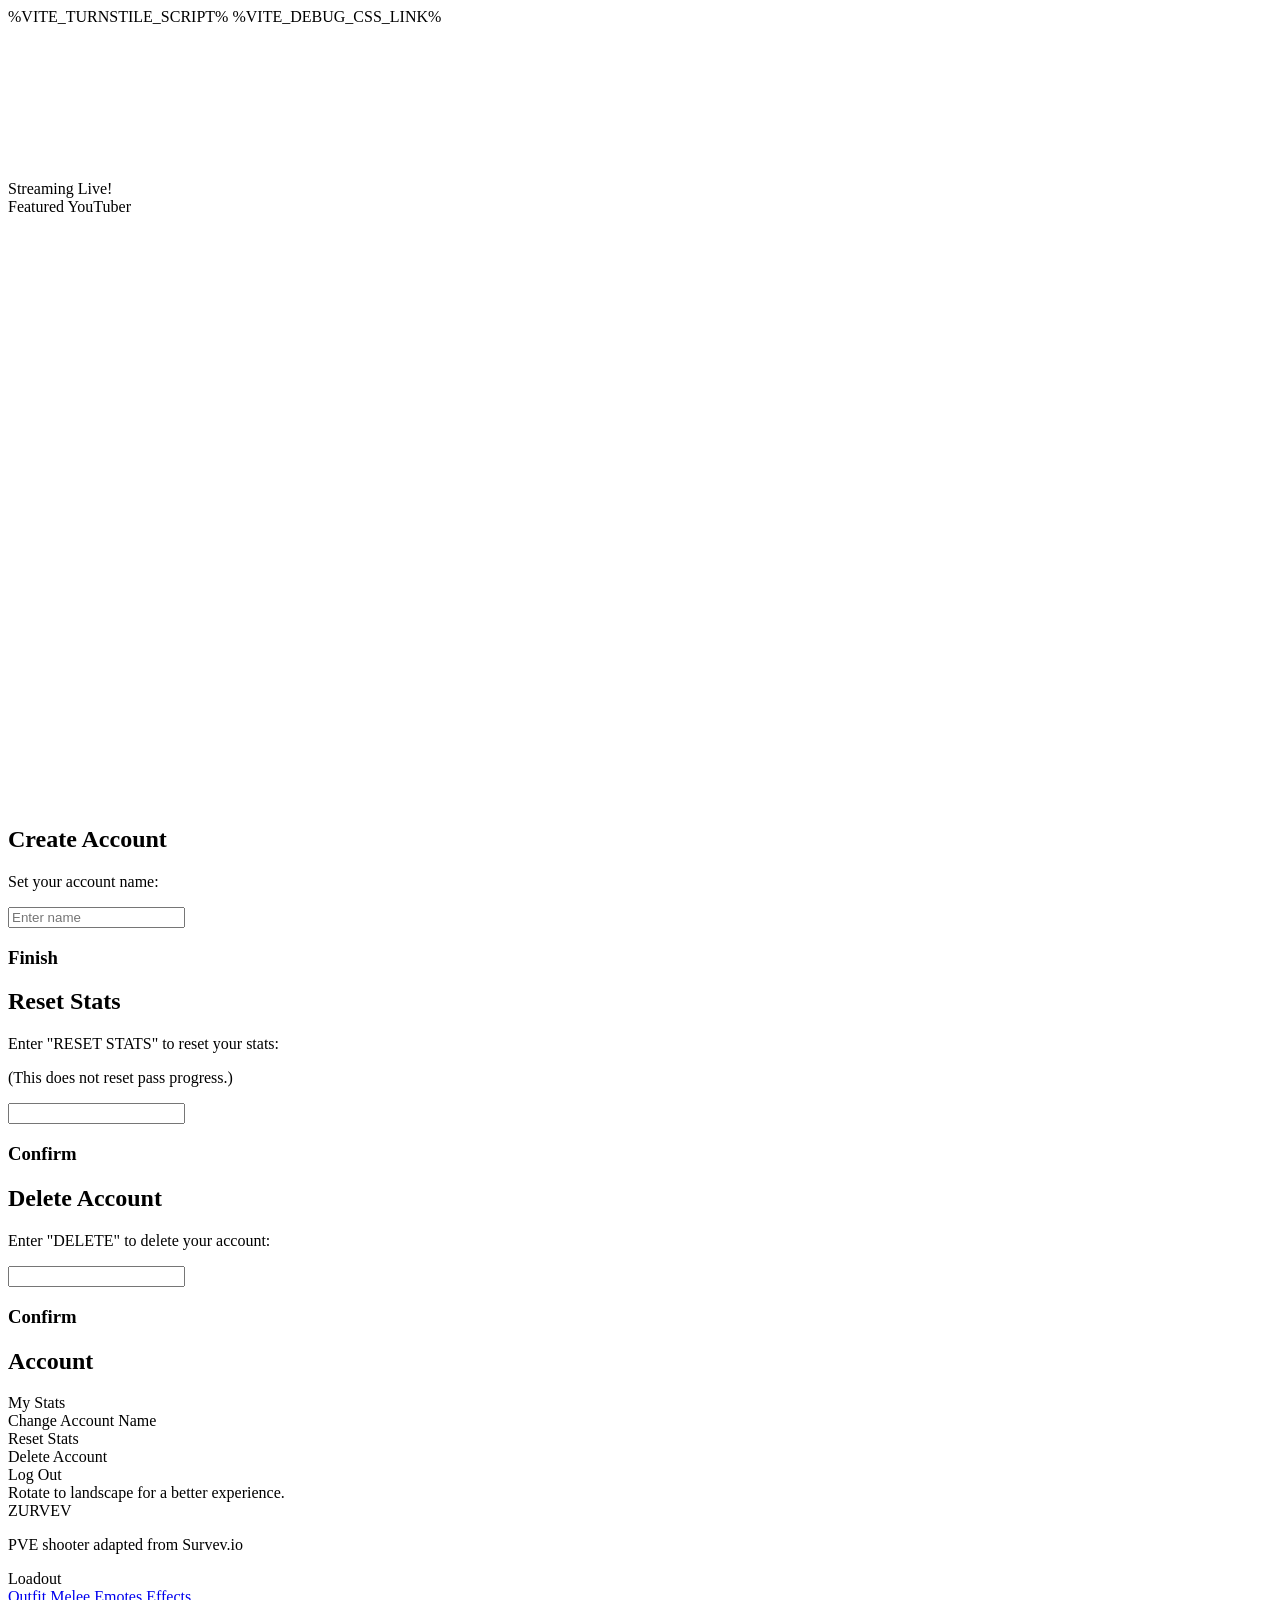
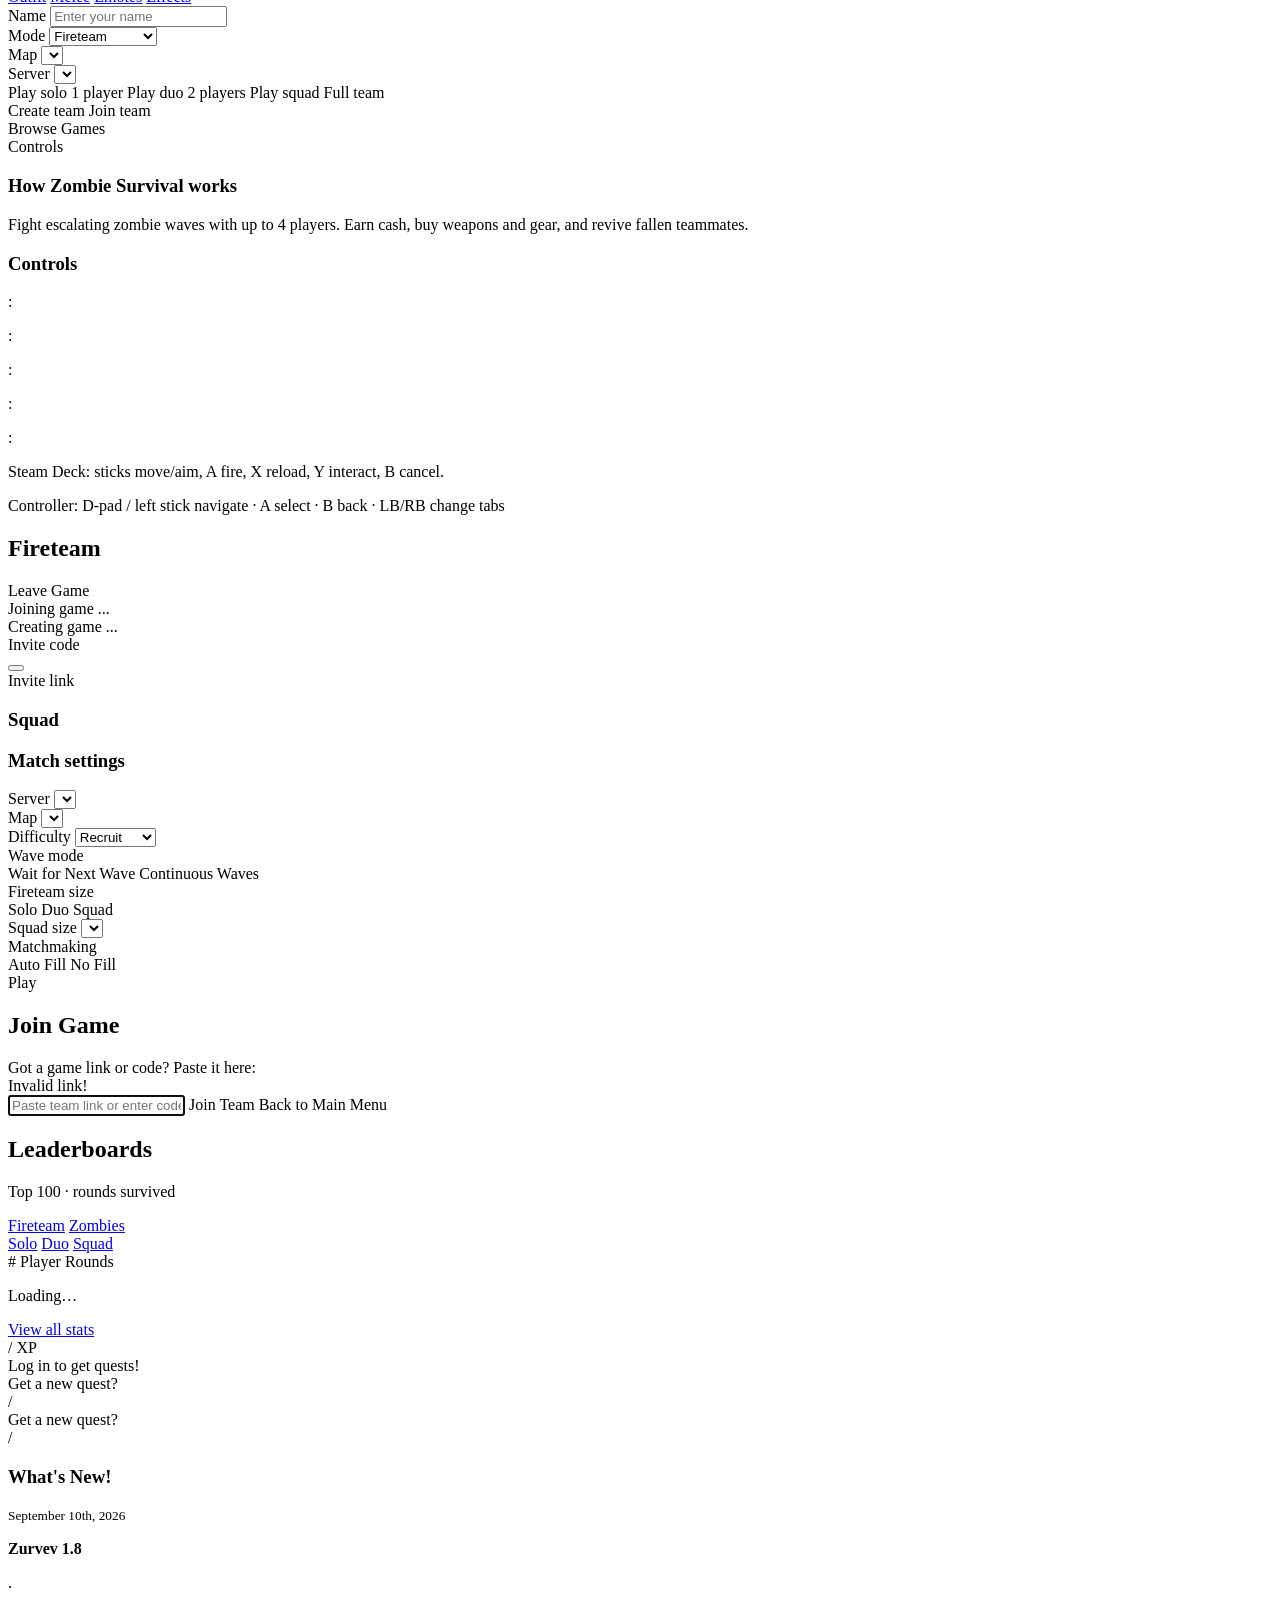
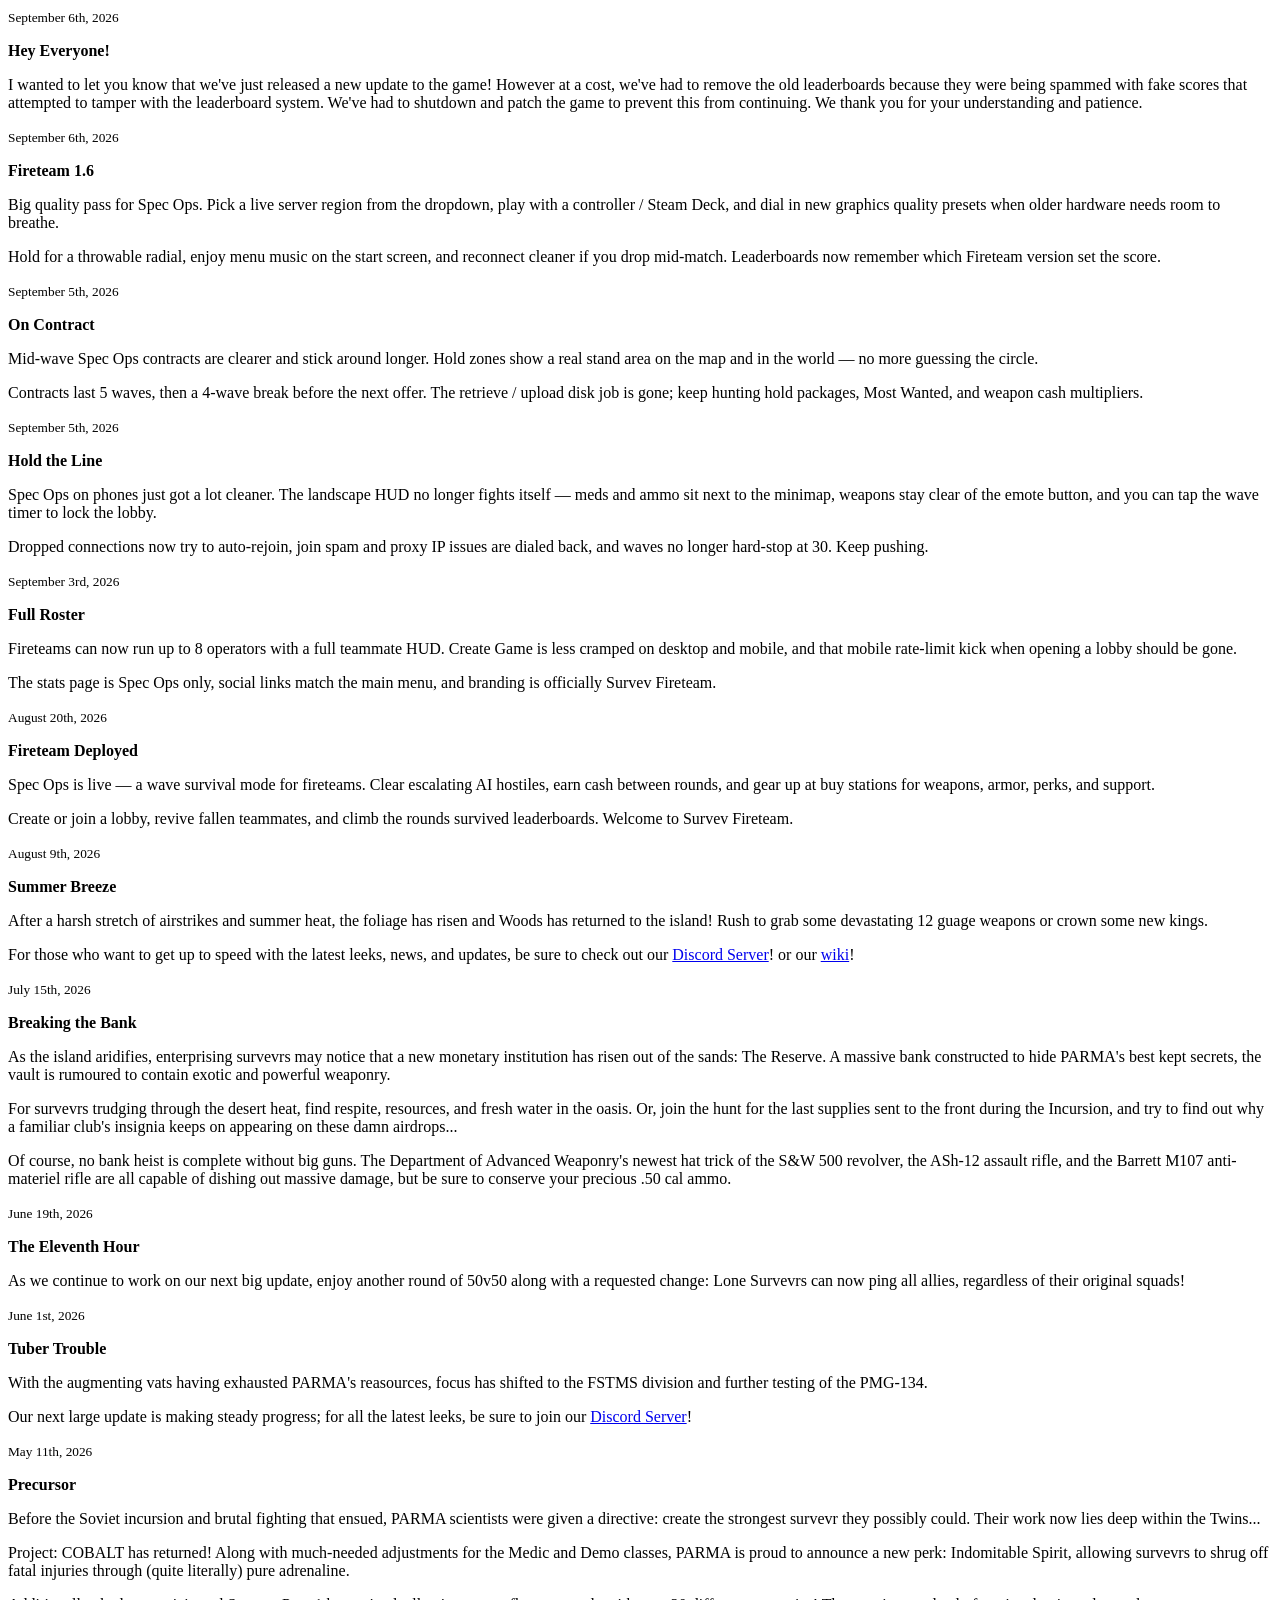
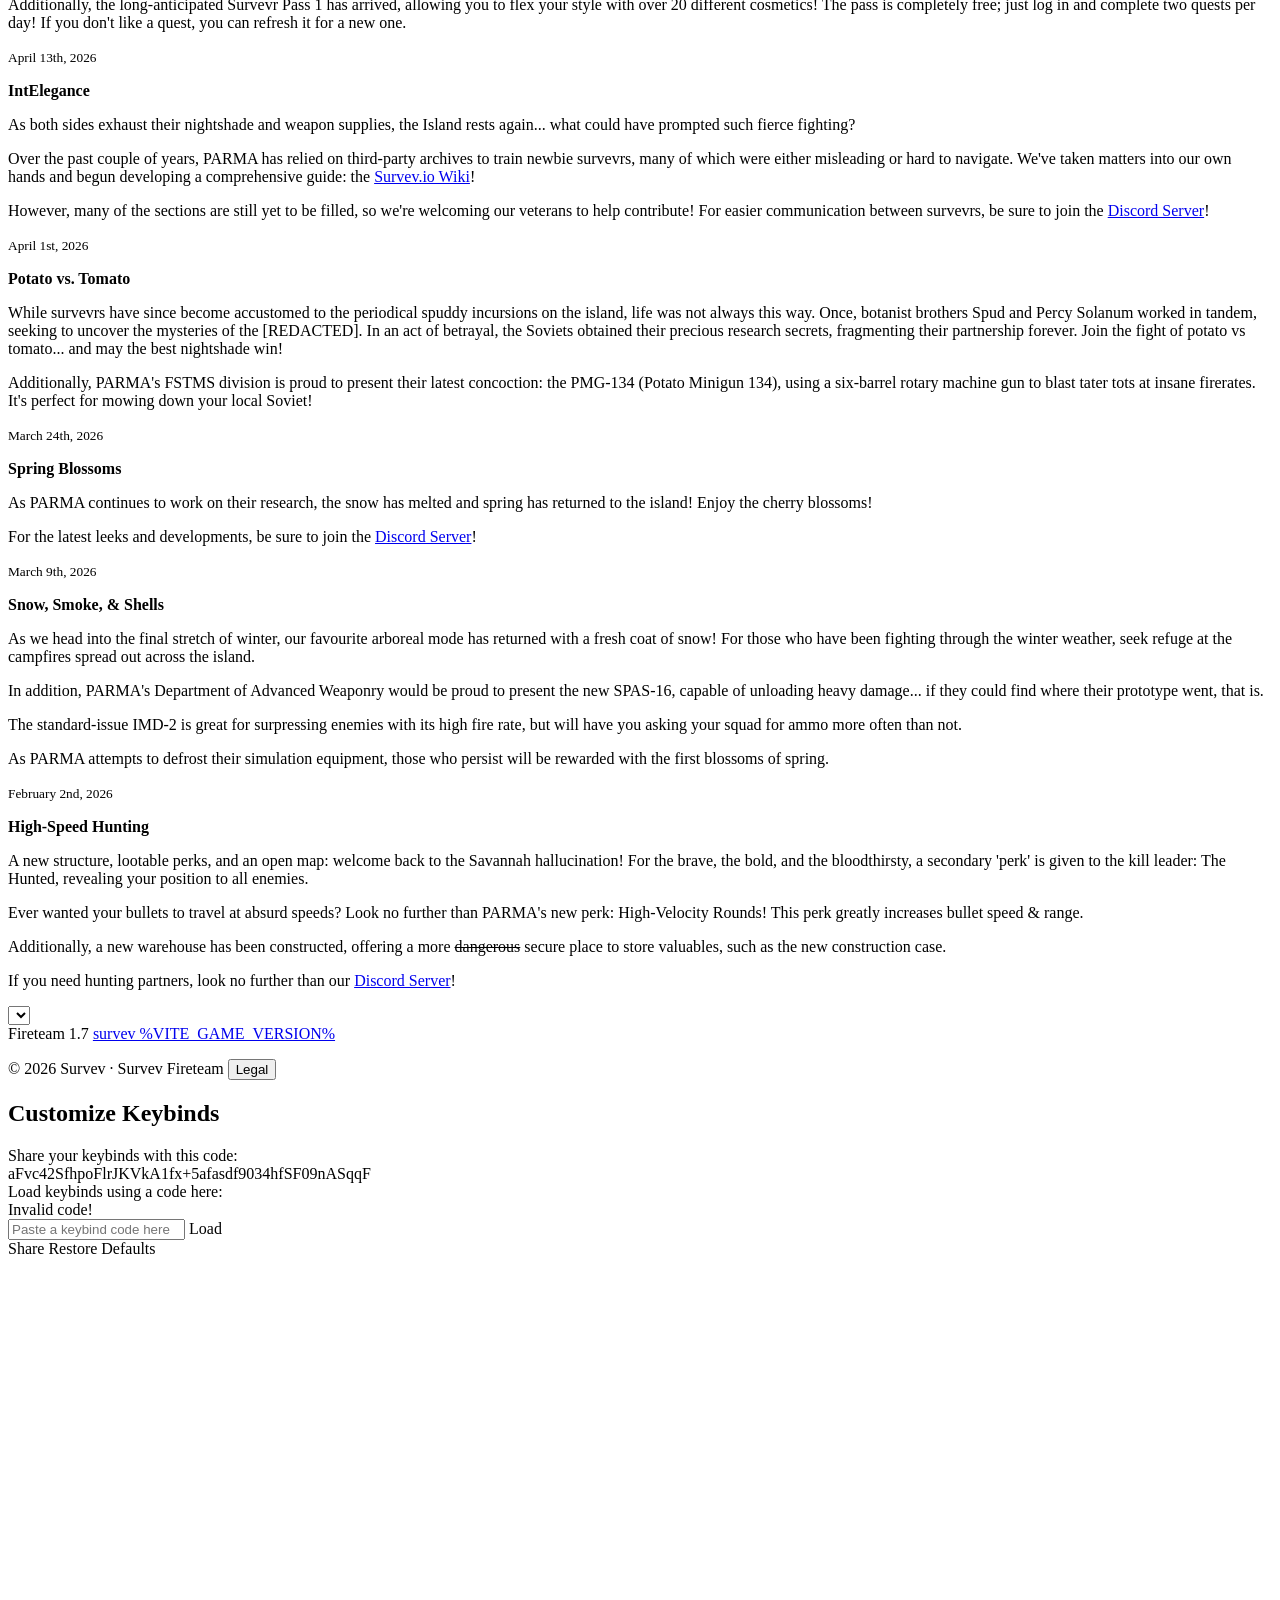
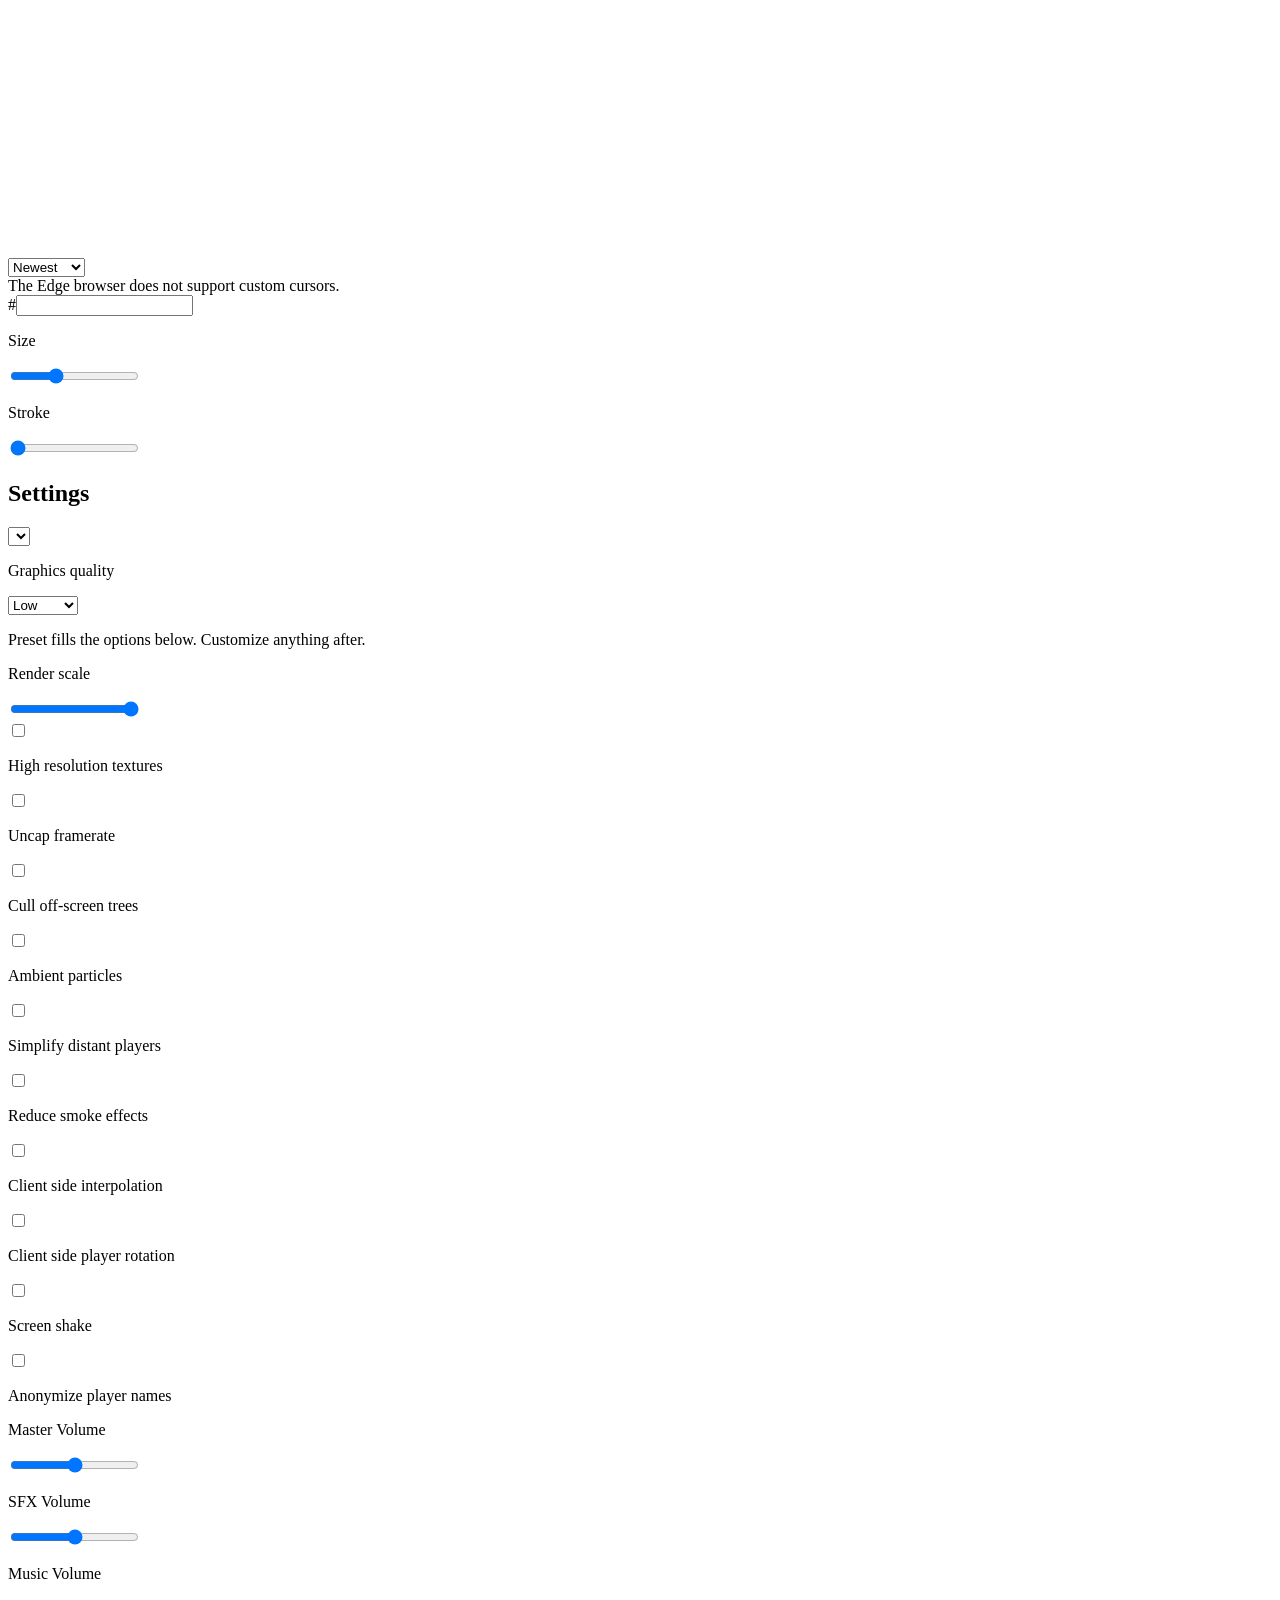
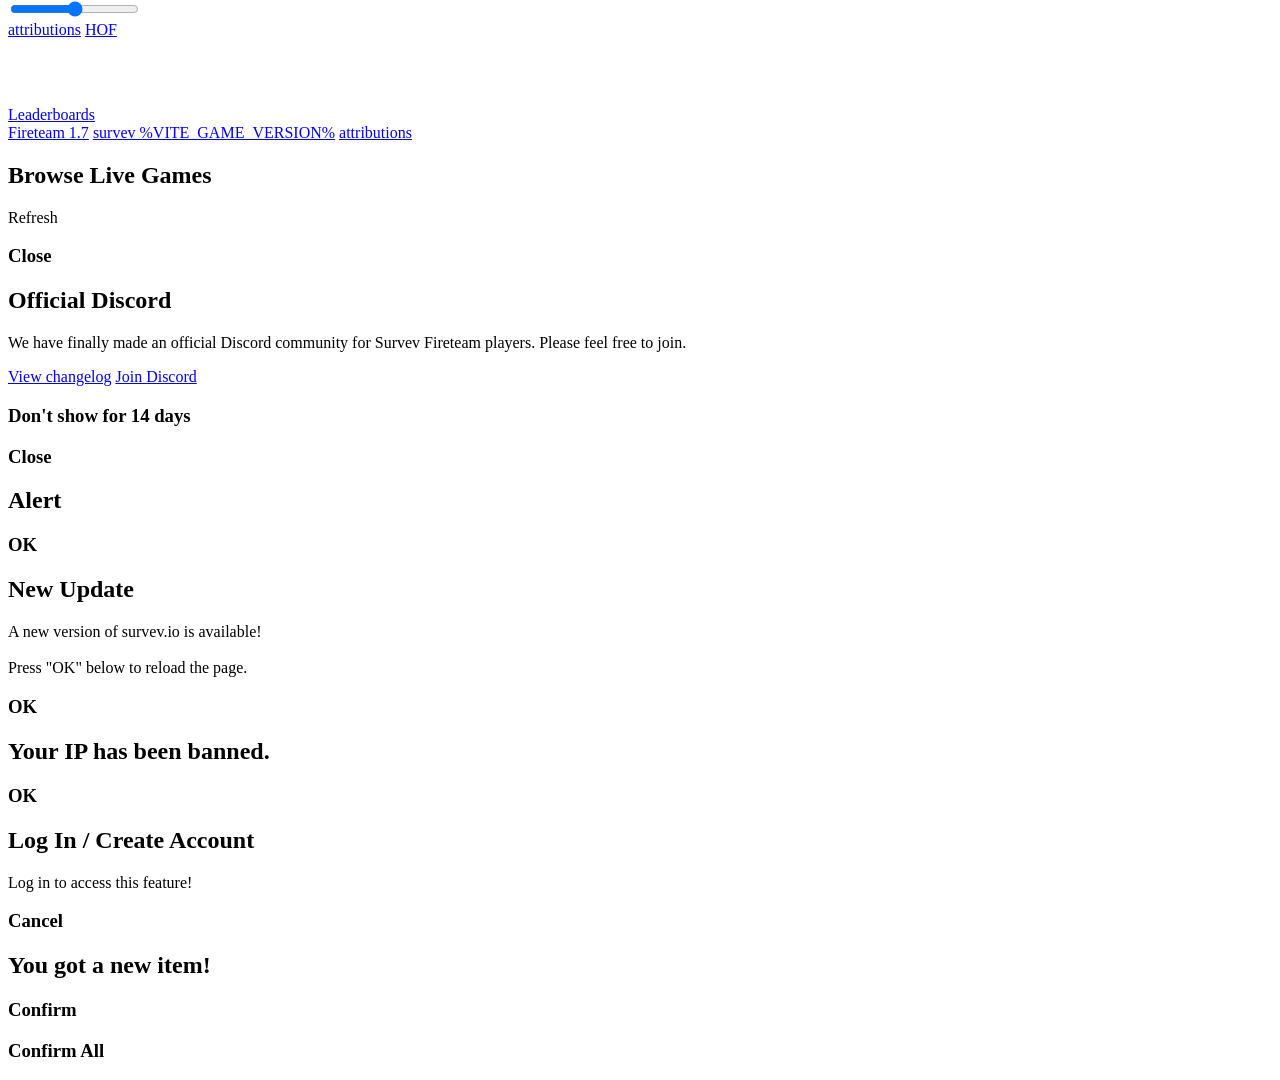
==== client/index.html @ 21d85065 "fix: Update site info" ====
<!doctype html>
<html lang="en">
  <head>
    %VITE_TURNSTILE_SCRIPT%
    <!-- Meta Properties -->
    <meta charset="UTF-8">
    <title>Zurvev</title>
    <meta name="viewport" content="width=device-width, height=device-height, initial-scale=1.0, maximum-scale=1.0, minimum-scale=1.0, viewport-fit=cover, user-scalable=no">
    <link rel="manifest" href="manifest.json">
    <meta name="mobile-web-app-capable" content="yes">
    <meta name="apple-mobile-web-app-capable" content="yes">
    <meta name="apple-mobile-web-app-title" content="Zurvev">
    <meta name="apple-mobile-web-app-status-bar-style" content="black-translucent">
    <meta name="application-name" content="Zurvev">
    <meta name="description" content="Zurvev — Fireteam, Zombies, and bot practice.">
    <meta property="og:description" content="Zurvev — Fireteam, Zombies, and bot practice.">
    <meta name="keywords" content="survev fireteam, spec ops, wave survival, fireteam shooter, squad, survev, co-op shooter, browser game">
    <meta property="og:type" content="website">
    <meta property="og:title" content="Zurvev">
    <meta property="og:url" content="https://fireteam.bbyte.app/">
    <meta property="og:site_name" content="Zurvev">
    <meta content="https://fireteam.bbyte.app/img/title.png" property="og:image">
    <meta name="twitter:card" content="summary_large_image">
    <meta name="twitter:title" content="Zurvev">
    <meta name="twitter:description" content="Fireteam, Zombies, and bot practice.">
    <link rel="canonical" href="https://fireteam.bbyte.app/" />
    <link rel="apple-touch-icon-precomposed" href="img/icon_app.png">
    <link rel="icon" href="favicon.ico" type="image/x-icon">

    <link href="https://fonts.googleapis.com/css?family=Roboto+Condensed:400,700" rel="stylesheet">
    <!-- Styles -->

    <link href="css/app.css" rel="stylesheet">
    <link href="css/game.css" rel="stylesheet">
    <link href="css/specops-menu.css" rel="stylesheet">
    %VITE_DEBUG_CSS_LINK%
  </head>
  <body>
    <div id="preroll-wrapper">
      <div id="preroll"></div>
    </div>
    <div id="fb-root"></div>
    <canvas tabindex="1" id="cvs"></canvas>
    <div id="game-area-wrapper" style="display: none" oncontextmenu="return false;">
      <div id="game-touch-area"></div>
      <!-- Class Select -->
      <div id="ui-role-menu-wrapper">
        <div id="ui-role-menu">
          <div id="ui-role-header"></div>
          <div id="ui-role-body"></div>
          <div id="ui-role-footer">
            <div id="ui-role-footer-desc" data-l10n="game-select-class">SELECT A CLASS</div>
            <div id="ui-role-footer-enter">ENTER GAME (20)</div>
          </div>
        </div>
      </div>
      <div id="ui-game" class="click-through">
        <div id="tablet-console"></div>
        <div id="ui-center">
          <div id="ui-game-menu">
            <div id="btn-game-tabs" class="btns-game-double-row">
              <div class="btn-game-container">
                <a id="btn-game-settings" class="btn-game-tab-select btn-game-menu btn-game-menu-selected btn-darken" data-tab="settings"></a>
                <div class="btn-double-row game-menu-icon-static settings-icon"></div>
              </div>
              <div class="btn-game-container">
                <a id="btn-game-keybinds" class="btn-game-tab-select btn-game-menu btn-darken" data-tab="keybinds"></a>
                <div class="btn-double-row game-menu-icon-static keybind-icon"></div>
              </div>
            </div>
            <div id="ui-game-tab-settings" class="ui-game-tab">
              <a id="btn-game-fullscreen" class="btn-fullscreen-toggle btn-game-menu btn-darken" data-l10n="game-full-screen">Full Screen</a>
              <div id="btn-touch-styles" class="btns-game-double-row">
                <div class="btn-game-container">
                  <a id="btn-game-move-style" class="btn-double-row btn-game-touch-style btn-darken"></a>
                  <div class="btn-double-row game-menu-icon-toggle movement-icon"></div>
                </div>
                <div class="btn-game-container">
                  <a id="btn-game-aim-style" class="btn-double-row btn-game-touch-style btn-darken"></a>
                  <div class="btn-double-row game-menu-icon-toggle target-icon"></div>
                </div>
              </div>
              <a id="btn-game-aim-line" class="btn-game-menu btn-darken locked-on-icon" data-l10n="game-aim-line">Aim Line</a>
              <a id="btn-game-sound" class="btn-sound-toggle btn-game-menu btn-darken audio-on-icon" data-l10n="game-sound">Sound</a>
              <div class="slider-container ui-slider-container">
                <p class="slider-text" data-l10n="index-master-volume">Master Volume</p>
                <input type="range" min="0" max="100" value="100" class="slider sl-master-volume">
              </div>
              <div class="slider-container ui-slider-container">
                <p class="slider-text" data-l10n="index-sfx-volume">SFX Volume</p>
                <input type="range" min="0" max="100" value="100" class="slider sl-sound-volume">
              </div>
              <div class="slider-container ui-slider-container">
                <p class="slider-text" data-l10n="index-music-volume">Music Volume</p>
                <input type="range" min="0" max="100" value="100" class="slider sl-music-volume">
              </div>
              <a id="btn-game-quit" class="btn-quit btn-game-menu btn-darken" data-l10n="game-quit-game">Quit Game</a>
            </div>
            <div id="ui-game-tab-keybinds" class="ui-game-tab">
              <div id="ui-keybind-list" class="js-keybind-list"></div>
              <a class="js-btn-keybind-restore btn-keybind-restore btn-game-menu btn-darken" data-l10n="game-restore-defaults">Restore Defaults</a>
            </div>
            <a id="btn-game-resume" class="btn-game-menu btn-darken" data-l10n="game-return-to-game">Return to Game</a>
          </div>
        </div>
        <div id="big-map" class="js-ui-map-show">
          <div id="big-map-collision"></div>
          <div id="big-map-close"></div>
        </div>
        <div id="ui-throwable-radial" class="ui-throwable-radial" style="display:none" aria-hidden="true">
          <div class="ui-throwable-radial-center">
            <div id="ui-throwable-radial-center-img" class="ui-throwable-radial-center-img"></div>
            <span id="ui-throwable-radial-label">Grenades</span>
          </div>
          <div class="ui-throwable-slice" data-idx="0">
            <div class="ui-throwable-slice-img"></div>
            <div class="ui-throwable-slice-meta">
              <span class="ui-throwable-slice-name"></span>
              <span class="ui-throwable-slice-count"></span>
            </div>
          </div>
          <div class="ui-throwable-slice" data-idx="1">
            <div class="ui-throwable-slice-img"></div>
            <div class="ui-throwable-slice-meta">
              <span class="ui-throwable-slice-name"></span>
              <span class="ui-throwable-slice-count"></span>
            </div>
          </div>
          <div class="ui-throwable-slice" data-idx="2">
            <div class="ui-throwable-slice-img"></div>
            <div class="ui-throwable-slice-meta">
              <span class="ui-throwable-slice-name"></span>
              <span class="ui-throwable-slice-count"></span>
            </div>
          </div>
          <div class="ui-throwable-slice" data-idx="3">
            <div class="ui-throwable-slice-img"></div>
            <div class="ui-throwable-slice-meta">
              <span class="ui-throwable-slice-name"></span>
              <span class="ui-throwable-slice-count"></span>
            </div>
          </div>
          <div class="ui-throwable-slice" data-idx="4">
            <div class="ui-throwable-slice-img"></div>
            <div class="ui-throwable-slice-meta">
              <span class="ui-throwable-slice-name"></span>
              <span class="ui-throwable-slice-count"></span>
            </div>
          </div>
          <div class="ui-throwable-slice" data-idx="5">
            <div class="ui-throwable-slice-img"></div>
            <div class="ui-throwable-slice-meta">
              <span class="ui-throwable-slice-name"></span>
              <span class="ui-throwable-slice-count"></span>
            </div>
          </div>
          <div class="ui-throwable-slice" data-idx="6">
            <div class="ui-throwable-slice-img"></div>
            <div class="ui-throwable-slice-meta">
              <span class="ui-throwable-slice-name"></span>
              <span class="ui-throwable-slice-count"></span>
            </div>
          </div>
          <div class="ui-throwable-slice" data-idx="7">
            <div class="ui-throwable-slice-img"></div>
            <div class="ui-throwable-slice-meta">
              <span class="ui-throwable-slice-name"></span>
              <span class="ui-throwable-slice-count"></span>
            </div>
          </div>
        </div>
        <div id="ui-emotes" class="ui-emote-wheel">
          <div id="ui-emote-middle" class="ui-emote-middle ui-emote-circle ui-emote-parent" data-key="middle" data-id="0">
            <div class="ui-emote ui-emote-bg-circle"></div>
            <div class="ui-emote ui-emote-hl"></div>
            <div class="ui-emote-image ui-emote-image-large"></div>
          </div>
          <div id="ui-emote-top" class="ui-emote-top ui-emote-quarter ui-emote-parent" data-key="top" data-id="1">
            <div class="ui-emote ui-emote-bg-quarter"></div>
            <div class="ui-emote ui-emote-hl"></div>
            <div class="ui-emote-image ui-emote-image-large"></div>
          </div>
          <div id="ui-emote-right" class="ui-emote-right ui-emote-quarter ui-emote-parent" data-key="right" data-id="2">
            <div class="ui-emote ui-emote-bg-quarter"></div>
            <div class="ui-emote ui-emote-hl"></div>
            <div class="ui-emote-image ui-emote-image-large"></div>
          </div>
          <div id="ui-emote-bottom" class="ui-emote-bottom ui-emote-quarter ui-emote-parent" data-key="bottom" data-id="3">
            <div class="ui-emote ui-emote-bg-quarter"></div>
            <div class="ui-emote ui-emote-hl"></div>
            <div class="ui-emote-image ui-emote-image-large"></div>
          </div>
          <div id="ui-emote-left" class="ui-emote-left ui-emote-quarter ui-emote-parent" data-key="left" data-id="4">
            <div class="ui-emote ui-emote-bg-quarter"></div>
            <div class="ui-emote ui-emote-hl"></div>
            <div class="ui-emote-image ui-emote-image-large"></div>
          </div>
        </div>
        <div id="ui-team-pings" class="ui-emote-wheel">
          <div id="ui-team-ping-middle" class="ui-emote-middle ui-emote-circle ui-emote-parent" data-id="0">
            <div class="ui-emote ui-emote-bg-circle"></div>
            <div class="ui-emote ui-emote-hl"></div>
            <div class="ui-emote-image ui-emote-image-large"></div>
          </div>
          <div id="ui-team-ping-top" class="ui-emote-top ui-emote-quarter ui-emote-parent" data-id="1">
            <div class="ui-emote ui-emote-bg-quarter"></div>
            <div class="ui-emote ui-emote-hl"></div>
            <div class="ui-emote-image ui-emote-image-large"></div>
          </div>
          <div id="ui-team-ping-right" class="ui-emote-right ui-emote-quarter ui-emote-parent" data-id="2">
            <div class="ui-emote ui-emote-bg-quarter"></div>
            <div class="ui-emote ui-emote-hl"></div>
            <div class="ui-emote-image ui-emote-image-large"></div>
          </div>
          <div id="ui-team-ping-bottom" class="ui-emote-bottom ui-emote-quarter ui-emote-parent" data-id="3">
            <div class="ui-emote ui-emote-bg-quarter"></div>
            <div class="ui-emote ui-emote-hl"></div>
            <div class="ui-emote-image ui-emote-image-large"></div>
          </div>
          <div id="ui-team-ping-bottom-left" class="ui-emote-bottom-left ui-emote-eighth ui-emote-parent" data-id="4">
            <div class="ui-emote ui-emote-bg-eighth"></div>
            <div class="ui-emote ui-emote-hl"></div>
            <div class="ui-emote-image ui-emote-image-small"></div>
          </div>
          <div id="ui-team-ping-top-left" class="ui-emote-top-left ui-emote-eighth ui-emote-parent" data-id="5">
            <div class="ui-emote ui-emote-bg-eighth"></div>
            <div class="ui-emote ui-emote-hl"></div>
            <div class="ui-emote-image ui-emote-image-small"></div>
          </div>
        </div>
        <div id="ui-team-indicators" class="js-ui-map-hidden js-desktop-ui-hud-show">
          <div class="ui-team-indicator ui-indicator-main" data-id="0">
            <div class="ui-team-indicator-pos ui-background-yellow"></div>
          </div>
          <div class="ui-team-indicator ui-indicator-main" data-id="1">
            <div class="ui-team-indicator-pos ui-background-purple"></div>
          </div>
          <div class="ui-team-indicator ui-indicator-main" data-id="2">
            <div class="ui-team-indicator-pos ui-background-cyan"></div>
          </div>
          <div class="ui-team-indicator ui-indicator-main" data-id="3">
            <div class="ui-team-indicator-pos ui-background-orange"></div>
          </div>
          <div class="ui-team-indicator ui-indicator-main" data-id="4">
            <div class="ui-team-indicator-pos ui-background-blue"></div>
          </div>
          <div class="ui-team-indicator ui-indicator-main" data-id="5">
            <div class="ui-team-indicator-pos ui-background-red"></div>
          </div>
          <div class="ui-team-indicator ui-indicator-main" data-id="6">
            <div class="ui-team-indicator-pos ui-background-green"></div>
          </div>
          <div class="ui-team-indicator ui-indicator-main" data-id="7">
            <div class="ui-team-indicator-pos ui-background-white"></div>
          </div>
          <div class="ui-team-indicator ui-indicator-ping" data-id="0">
            <div class="ui-team-indicator-pos ui-team-indicator-image"></div>
          </div>
          <div class="ui-indicator-ping-border" data-id="0"></div>
          <div class="ui-team-indicator ui-indicator-ping" data-id="1">
            <div class="ui-team-indicator-pos ui-team-indicator-image"></div>
          </div>
          <div class="ui-indicator-ping-border" data-id="1"></div>
          <div class="ui-team-indicator ui-indicator-ping" data-id="2">
            <div class="ui-team-indicator-pos ui-team-indicator-image"></div>
          </div>
          <div class="ui-indicator-ping-border" data-id="2"></div>
          <div class="ui-team-indicator ui-indicator-ping" data-id="3">
            <div class="ui-team-indicator-pos ui-team-indicator-image"></div>
          </div>
          <div class="ui-indicator-ping-border" data-id="3"></div>
          <div class="ui-team-indicator ui-indicator-ping" data-id="4">
            <div class="ui-team-indicator-pos ui-team-indicator-image"></div>
          </div>
          <div class="ui-indicator-ping-border" data-id="4"></div>
          <div class="ui-team-indicator ui-indicator-ping" data-id="5">
            <div class="ui-team-indicator-pos ui-team-indicator-image"></div>
          </div>
          <div class="ui-indicator-ping-border" data-id="5"></div>
          <div class="ui-team-indicator ui-indicator-ping" data-id="6">
            <div class="ui-team-indicator-pos ui-team-indicator-image"></div>
          </div>
          <div class="ui-indicator-ping-border" data-id="6"></div>
          <div class="ui-team-indicator ui-indicator-ping" data-id="7">
            <div class="ui-team-indicator-pos ui-team-indicator-image"></div>
          </div>
          <div class="ui-indicator-ping-border" data-id="7"></div>
        </div>
        <div id="ui-right-center" class="ui-right-center-desktop js-ui-map-hidden">
          <div id="ui-medical-interactive">
            <div id="ui-loot-bandage" class="ui-loot ui-outline-hover ui-scale-hover ui-medical tooltip">
              <div class="tooltip-text">
                <div class="tooltip-title" data-l10n="game-bandage">Bandage</div>
                <div class="tooltip-description"><span data-l10n="game-bandage-tooltip">Left-click to restore 15 health.</span></div>
              </div>
              <div class="ui-loot-count">0</div>
              <img class="ui-loot-image" src="">
            </div>
            <div id="ui-loot-healthkit" class="ui-loot ui-outline-hover ui-scale-hover ui-medical tooltip">
              <div class="tooltip-text">
                <div class="tooltip-title" data-l10n="game-healthkit">Med Kit</div>
                <div class="tooltip-description"><span data-l10n="game-healthkit-tooltip">Left-click to restore 100 health.</span></div>
              </div>
              <div class="ui-loot-count">0</div>
              <img class="ui-loot-image" src="">
            </div>
            <div id="ui-loot-soda" class="ui-loot ui-outline-hover ui-scale-hover ui-medical tooltip">
              <div class="tooltip-text">
                <div class="tooltip-title" data-l10n="game-soda">Soda</div>
                <div class="tooltip-description"><span data-l10n="game-soda-tooltip">Left-click to boost adrenaline by 25.</span><br><span data-l10n="game-adrenaline-tooltip">Adrenaline restores health over time.</span></div>
              </div>
              <div class="ui-loot-count">0</div>
              <img class="ui-loot-image" src="">
            </div>
            <div id="ui-loot-painkiller" class="ui-loot ui-outline-hover ui-scale-hover ui-medical tooltip">
              <div class="tooltip-text">
                <div class="tooltip-title" data-l10n="game-painkiller">Pills</div>
                <div class="tooltip-description"><span data-l10n="game-painkiller-tooltip">Left-click to boost adrenaline by 50.</span></div>
              </div>
              <div class="ui-loot-count">0</div>
              <img class="ui-loot-image" src="">
            </div>
            <div id="ui-loot-armor_plate" class="ui-loot ui-outline-hover ui-scale-hover ui-medical tooltip ui-specops-only">
              <div class="tooltip-text">
                <div class="tooltip-title" data-l10n="game-armor_plate">Armor Plate</div>
                <div class="tooltip-description"><span data-l10n="game-armor_plate-tooltip">Left-click to restore 75 armor.</span></div>
              </div>
              <div class="ui-loot-count">0</div>
              <img class="ui-loot-image" src="">
            </div>
          </div>
          <div id="ui-ammo-interactive">
            <div id="ui-loot-50AE" class="ui-outline-hover ui-ammo tooltip">
              <div class="tooltip-text click-through">
                <div class="tooltip-title" data-l10n="game-50AE"></div>
                <div class="tooltip-description"><span data-l10n="game-50AE-tooltip"></span></div>
              </div>
              <div class="ui-loot-count">0</div>
              <img class="ui-loot-image" src="">
              <div class="ui-loot-overlay" style="background: rgba(30,30,30,0.75)"></div>
            </div>
            <div id="ui-loot-9mm" class="ui-outline-hover ui-ammo tooltip">
              <div class="tooltip-text click-through">
                <div class="tooltip-title" data-l10n="game-9mm"></div>
                <div class="tooltip-description"><span data-l10n="game-9mm-tooltip"></span></div>
              </div>
              <div class="ui-loot-count">0</div>
              <img class="ui-loot-image" src="">
              <div class="ui-loot-overlay" style="background: rgba(255,153,0,0.75)"></div>
            </div>
            <div id="ui-loot-308sub" class="ui-outline-hover ui-ammo tooltip">
              <div class="tooltip-text click-through">
                <div class="tooltip-title" data-l10n="game-308sub"></div>
                <div class="tooltip-description"><span data-l10n="game-308sub-tooltip"></span></div>
              </div>
              <div class="ui-loot-count">0</div>
              <img class="ui-loot-image" src="">
              <div class="ui-loot-overlay" style="background: rgba(49,56,0,0.75)"></div>
            </div>
            <div id="ui-loot-12gauge" class="ui-outline-hover ui-ammo tooltip">
              <div class="tooltip-text click-through">
                <div class="tooltip-title" data-l10n="game-12gauge"></div>
                <div class="tooltip-description"><span data-l10n="game-12gauge-tooltip"></span></div>
              </div>
              <div class="ui-loot-count">0</div>
              <img class="ui-loot-image" src="">
              <div class="ui-loot-overlay" style="background: rgba(255,0,0,0.75)"></div>
            </div>
            <div id="ui-loot-flare" class="ui-outline-hover ui-ammo tooltip">
              <div class="tooltip-text click-through">
                <div class="tooltip-title" data-l10n="game-flare"></div>
                <div class="tooltip-description"><span data-l10n="game-flare-tooltip"></span></div>
              </div>
              <div class="ui-loot-count">0</div>
              <img class="ui-loot-image" src="">
              <div class="ui-loot-overlay" style="background: rgba(255,85,0,0.75)"></div>
            </div>
            <div id="ui-loot-762mm" class="ui-outline-hover ui-ammo tooltip">
              <div class="tooltip-text click-through">
                <div class="tooltip-title" data-l10n="game-762mm"></div>
                <div class="tooltip-description"><span data-l10n="game-762mm-tooltip"></span></div>
              </div>
              <div class="ui-loot-count">0</div>
              <img class="ui-loot-image" src="">
              <div class="ui-loot-overlay" style="background: rgba(0,102,255,0.75)"></div>
            </div>
            <div id="ui-loot-45acp" class="ui-outline-hover ui-ammo tooltip">
              <div class="tooltip-text click-through">
                <div class="tooltip-title" data-l10n="game-45acp"></div>
                <div class="tooltip-description"><span data-l10n="game-45acp-tooltip"></span></div>
              </div>
              <div class="ui-loot-count">0</div>
              <img class="ui-loot-image" src="">
              <div class="ui-loot-overlay" style="background: rgba(121,0,255,0.75)"></div>
            </div>
            <div id="ui-loot-556mm" class="ui-outline-hover ui-ammo tooltip">
              <div class="tooltip-text click-through">
                <div class="tooltip-title" data-l10n="game-556mm"></div>
                <div class="tooltip-description"><span data-l10n="game-556mm-tooltip"></span></div>
              </div>
              <div class="ui-loot-count">0</div>
              <img class="ui-loot-image" src="">
              <div class="ui-loot-overlay" style="background: rgba(3,123,0,0.75)"></div>
            </div>
          </div>
          <div id="ui-emote-button"></div>
        </div>
        <div id="ui-top-left" class="js-ui-hud-show click-through">
          <div id="ui-team" class="js-ui-mobile-map-hidden">
            <div class="ui-team-member ui-bg-standard" data-id="0">
              <div class="ui-team-member-name"></div>
              <div class="ui-team-member-color ui-background-yellow"></div>
              <div class="ui-team-member-status"></div>
              <div class="ui-team-member-health">
                <div class="ui-bar-inner ui-health-actual"></div>
              </div>
              <div class="ui-team-member-armor">
                <div class="ui-bar-inner ui-armor-actual"></div>
              </div>
              <div class="ui-team-member-boost">
                <div class="ui-bar-inner ui-boost-actual"></div>
              </div>
              <button type="button" class="ui-team-buyback"></button>
            </div>
            <div class="ui-team-member ui-bg-standard" data-id="1">
              <div class="ui-team-member-name"></div>
              <div class="ui-team-member-color ui-background-purple"></div>
              <div class="ui-team-member-status"></div>
              <div class="ui-team-member-health">
                <div class="ui-bar-inner ui-health-actual"></div>
              </div>
              <div class="ui-team-member-armor">
                <div class="ui-bar-inner ui-armor-actual"></div>
              </div>
              <div class="ui-team-member-boost">
                <div class="ui-bar-inner ui-boost-actual"></div>
              </div>
              <button type="button" class="ui-team-buyback"></button>
            </div>
            <div class="ui-team-member ui-bg-standard" data-id="2">
              <div class="ui-team-member-name"></div>
              <div class="ui-team-member-color ui-background-cyan"></div>
              <div class="ui-team-member-status"></div>
              <div class="ui-team-member-health">
                <div class="ui-bar-inner ui-health-actual"></div>
              </div>
              <div class="ui-team-member-armor">
                <div class="ui-bar-inner ui-armor-actual"></div>
              </div>
              <div class="ui-team-member-boost">
                <div class="ui-bar-inner ui-boost-actual"></div>
              </div>
              <button type="button" class="ui-team-buyback"></button>
            </div>
            <div class="ui-team-member ui-bg-standard" data-id="3">
              <div class="ui-team-member-name"></div>
              <div class="ui-team-member-color ui-background-orange"></div>
              <div class="ui-team-member-status"></div>
              <div class="ui-team-member-health">
                <div class="ui-bar-inner ui-health-actual"></div>
              </div>
              <div class="ui-team-member-armor">
                <div class="ui-bar-inner ui-armor-actual"></div>
              </div>
              <div class="ui-team-member-boost">
                <div class="ui-bar-inner ui-boost-actual"></div>
              </div>
              <button type="button" class="ui-team-buyback"></button>
            </div>
            <div class="ui-team-member ui-bg-standard" data-id="4">
              <div class="ui-team-member-name"></div>
              <div class="ui-team-member-color ui-background-blue"></div>
              <div class="ui-team-member-status"></div>
              <div class="ui-team-member-health">
                <div class="ui-bar-inner ui-health-actual"></div>
              </div>
              <div class="ui-team-member-armor">
                <div class="ui-bar-inner ui-armor-actual"></div>
              </div>
              <div class="ui-team-member-boost">
                <div class="ui-bar-inner ui-boost-actual"></div>
              </div>
              <button type="button" class="ui-team-buyback"></button>
            </div>
            <div class="ui-team-member ui-bg-standard" data-id="5">
              <div class="ui-team-member-name"></div>
              <div class="ui-team-member-color ui-background-red"></div>
              <div class="ui-team-member-status"></div>
              <div class="ui-team-member-health">
                <div class="ui-bar-inner ui-health-actual"></div>
              </div>
              <div class="ui-team-member-armor">
                <div class="ui-bar-inner ui-armor-actual"></div>
              </div>
              <div class="ui-team-member-boost">
                <div class="ui-bar-inner ui-boost-actual"></div>
              </div>
              <button type="button" class="ui-team-buyback"></button>
            </div>
            <div class="ui-team-member ui-bg-standard" data-id="6">
              <div class="ui-team-member-name"></div>
              <div class="ui-team-member-color ui-background-green"></div>
              <div class="ui-team-member-status"></div>
              <div class="ui-team-member-health">
                <div class="ui-bar-inner ui-health-actual"></div>
              </div>
              <div class="ui-team-member-armor">
                <div class="ui-bar-inner ui-armor-actual"></div>
              </div>
              <div class="ui-team-member-boost">
                <div class="ui-bar-inner ui-boost-actual"></div>
              </div>
              <button type="button" class="ui-team-buyback"></button>
            </div>
            <div class="ui-team-member ui-bg-standard" data-id="7">
              <div class="ui-team-member-name"></div>
              <div class="ui-team-member-color ui-background-white"></div>
              <div class="ui-team-member-status"></div>
              <div class="ui-team-member-health">
                <div class="ui-bar-inner ui-health-actual"></div>
              </div>
              <div class="ui-team-member-armor">
                <div class="ui-bar-inner ui-armor-actual"></div>
              </div>
              <div class="ui-team-member-boost">
                <div class="ui-bar-inner ui-boost-actual"></div>
              </div>
              <button type="button" class="ui-team-buyback"></button>
            </div>
          </div>
        </div>
        <!-- Outside #ui-top-left: that panel is scaled on mobile and breaks position:fixed. -->
        <div id="ui-specops-shop">
          <div id="ui-specops-shop-title">Buy</div>
          <div id="ui-specops-shop-items"></div>
        </div>
        <div id="ui-specops-support"></div>
        <div id="ui-specops-buyback"></div>
        <div id="ui-map-wrapper" class="ui-map-wrapper-desktop click-through">
          <div id="ui-map-container">
            <div id="ui-map-info" class="js-ui-map-hidden js-ui-hud-show">
              <div id="ui-gas-icon" class="gas-icon"></div>
              <div id="ui-gas-timer"></div>
            </div>
            <div id="ui-spec-counter" class="js-ui-map-hidden js-ui-hud-show">
              <div id="ui-spec-counter-icon"></div>
              <div id="ui-spec-counter-number"></div>
            </div>
            <div id="ui-settings-container-desktop" class="js-ui-desktop-map-hidden">
              <div id="ui-map-expand-desktop" class="ui-map-expand ui-settings-button">
                <img id="mag-glass-white" src="">
              </div>
              <div id="ui-map-minimize" class="ui-settings-button js-ui-map-hidden">
                <img id="ui-minimize-img" src="">
              </div>
            </div>
            <div id="ui-settings-container-mobile" class="js-ui-mobile-map-hidden">
              <div id="ui-alive-info">
                <div id="ui-alive-icon" class="ui-map-icon alive-icon"></div>
                <div id="ui-map-counter-default" class="js-ui-players-alive">0</div>
                <div id="ui-map-counter-faction">
                  <span class="ui-players-alive-red js-ui-players-alive-red">0</span>:<span class="ui-players-alive-blue js-ui-players-alive-blue">0</span>
                </div>
              </div>
              <div id="ui-map-expand-mobile" class="ui-map-expand ui-settings-button"></div>
              <div id="ui-menu-display" class="ui-settings-button prop-event"></div>
            </div>
          </div>
        </div>
        <div id="ui-kill-leader-container">
          <div id="ui-kill-leader-wrapper" class="js-ui-map-hidden js-ui-hud-show hide-on-mobile">
            <div id="ui-kill-leader-name">Waiting for new leader</div>
            <div id="ui-kill-leader-icon"></div>
            <div id="ui-kill-leader-count">0</div>
          </div>
        </div>
        <div id="ui-specops-hud" class="js-ui-map-hidden js-ui-hud-show">
          <div class="ui-specops-hud-row">
            <div class="ui-specops-hud-cell">
              <div class="ui-specops-hud-label" data-l10n="game-specops-wave">Wave</div>
              <div class="ui-specops-hud-value" id="ui-specops-wave">—</div>
            </div>
            <div class="ui-specops-hud-cell">
              <div class="ui-specops-hud-label" data-l10n="game-specops-hostiles">Hostiles</div>
              <div class="ui-specops-hud-value" id="ui-specops-hostiles">0</div>
            </div>
            <div class="ui-specops-hud-cell ui-specops-hud-cash">
              <div class="ui-specops-hud-label" data-l10n="game-specops-cash">Cash</div>
              <div class="ui-specops-hud-value" id="ui-specops-cash">$0</div>
            </div>
          </div>
          <div id="ui-specops-phase"></div>
          <div id="ui-specops-contract"></div>
        </div>
        <div id="ui-zombie-powerups" class="js-ui-map-hidden js-ui-hud-show" aria-live="polite">
          <div id="ui-zombie-insta-kill" class="ui-zombie-powerup" title="Insta-Kill">
            <img src="img/loot/loot-zombie-insta-kill.svg" alt="Insta-Kill" />
          </div>
          <div id="ui-zombie-double-points" class="ui-zombie-powerup" title="Double Points">
            <img src="img/loot/loot-zombie-double-points.svg" alt="Double Points" />
          </div>
          <div id="ui-zombie-powerup-notice" class="ui-zombie-powerup ui-zombie-powerup--notice">
            <img id="ui-zombie-powerup-notice-img" alt="" />
          </div>
        </div>
        <div id="ui-killfeed-wrapper">
          <div id="ui-killfeed" class="js-ui-map-hidden js-ui-hud-show">
            <div id="ui-killfeed-contents"></div>
          </div>
        </div>
        <div id="ui-leaderboard-wrapper">
          <div id="ui-leaderboard" class="js-ui-hud-show">
            <div id="ui-leaderboard-alive">
              <span class="ui-players-alive js-ui-players-alive">0</span>
            </div>
            <div id="ui-leaderboard-alive-faction">
              <span class="ui-players-alive-red js-ui-players-alive-red">0</span>
              <span class="ui-players-alive-blue js-ui-players-alive-blue">0</span>
            </div>
            <div class="ui-leaderboard-header" data-l10n="game-alive">Alive</div>
          </div>
          <div id="ui-kill-counter-wrapper" class="js-ui-map-show">
            <div id="ui-kill-counter">
              <span class="ui-player-kills js-ui-player-kills">0</span>
            </div>
            <div class="ui-kill-counter-header" data-l10n="game-kills">Kills</div>
          </div>
        </div>
        <div id="ui-top-center-scopes-wrapper">
          <div id="ui-top-center-scopes" class="click-through js-ui-map-hidden">
            <div id="ui-scope-1xscope" class="ui-scope ui-zoom">
              <div class="ui-zoom-text">
                <div class="ui-zoom-level">1<span class="ui-zoom-append">x</span></div>
              </div>
            </div>
            <div id="ui-scope-2xscope" class="ui-scope ui-zoom ui-outline-hover">
              <div class="ui-zoom-text">
                <div class="ui-zoom-level">2<span class="ui-zoom-append">x</span></div>
              </div>
            </div>
            <div id="ui-scope-4xscope" class="ui-scope ui-zoom ui-outline-hover">
              <div class="ui-zoom-text">
                <div class="ui-zoom-level">4<span class="ui-zoom-append">x</span></div>
              </div>
            </div>
            <div id="ui-scope-8xscope" class="ui-scope ui-zoom ui-outline-hover">
              <div class="ui-zoom-text">
                <div class="ui-zoom-level">8<span class="ui-zoom-append">x</span></div>
              </div>
            </div>
            <div id="ui-scope-15xscope" class="ui-scope ui-zoom ui-outline-hover">
              <div class="ui-zoom-text">
                <div class="ui-zoom-level">15<span class="ui-zoom-append">x</span></div>
              </div>
            </div>
          </div>
        </div>
        <div id="ui-top-center" class="js-ui-map-hidden js-ui-hud-show click-through">
          <div id="ui-waiting-text" class="top-center-text"><span data-l10n="game-waiting-for-players">Waiting for players</span>...</div>
          <div id="ui-spectate-text" class="top-center-text ui-spectate-mode">
            <div class="spectate-text spectate-desc" data-l10n="game-spectating">Spectating</div>
            <div id="spectate-player" class="spectate-text"></div>
          </div>
        </div>
        <div id="ui-upper-center" class="click-through">
          <div id="ui-announcement"></div>
        </div>
        <div id="ui-lower-center" class="js-ui-map-hidden js-ui-hud-show click-through">
          <div id="ui-interaction">
            <div id="ui-interaction-press"></div>
            <div id="ui-interaction-outer">
              <div id="ui-interaction-description"></div>
            </div>
          </div>
        </div>
        <div id="ui-bottom-center-2" class="click-through">
          <div id="ui-pickup-message" class="notify-message"></div>
          <div id="ui-perk-message-wrapper" class="notify-message">
            <div id="ui-perk-message-image-wrapper">
              <div id="ui-perk-message-image-icon"></div>
            </div>
            <div id="ui-perk-message-name" class="notify-message"></div>
            <div id="ui-perk-message-acquired" class="notify-message"></div>
          </div>
        </div>
        <div id="ui-equipped-ammo-wrapper" class="js-ui-map-hidden js-ui-hud-show">
          <div id="ui-equipped-ammo">
            <div id="ui-bullet-counter">
              <div id="ui-current-clip">0</div>
              <div id="ui-remaining-ammo">0</div>
              <div id="ui-reload-button-container">
                <div id="ui-reload-button"></div>
              </div>
            </div>
          </div>
        </div>
        <div id="ui-bottom-center-0" class="click-through js-ui-map-hidden js-ui-hud-show">
          <div id="ui-boost-counter">
            <div class="ui-boost-base" id="ui-boost-counter-0">
              <div class="ui-bar-inner"></div>
            </div>
            <div class="ui-boost-base" id="ui-boost-counter-1">
              <div class="ui-bar-inner"></div>
            </div>
            <div class="ui-boost-base" id="ui-boost-counter-2">
              <div class="ui-bar-inner"></div>
            </div>
            <div class="ui-boost-base" id="ui-boost-counter-3">
              <div class="ui-bar-inner"></div>
            </div>
          </div>
          <div id="ui-armor-counter" style="display: none">
            <div id="ui-armor-container">
              <div class="ui-bar-inner" id="ui-armor-actual"></div>
              <div id="ui-armor-amount" class="ui-specops-bar-amount"></div>
            </div>
          </div>
          <div id="ui-health-counter">
            <div id="ui-health-flair-left" class="ui-health-flair"></div>
            <div id="ui-health-flair-right" class="ui-health-flair"></div>
            <div id="ui-health-container">
              <div class="ui-bar-inner" id="ui-health-actual"></div>
              <div class="ui-bar-inner" id="ui-health-depleted"></div>
              <div id="ui-health-amount" class="ui-specops-bar-amount"></div>
            </div>
          </div>
        </div>
        <div id="ui-bottom-center-left" class="js-ui-map-hidden">
          <div id="ui-perk-cluster" class="ui-perk-cluster">
            <button type="button" id="ui-perk-cluster-badge" class="ui-perk-cluster-badge" aria-label="Perks">
              <span class="ui-perk-cluster-badge-icon"></span>
              <span id="ui-perk-cluster-count" class="ui-perk-cluster-count">0</span>
            </button>
            <div id="ui-perk-cluster-grid"></div>
          </div>
        </div>
        <div id="ui-bottom-center-right" class="js-ui-map-hidden">
          <div id="ui-armor-helmet" class="ui-armor-counter ui-outline-hover">
            <div class="ui-armor-counter-inner"></div>
            <div class="ui-armor-level"></div>
            <img class="ui-armor-image ui-loot-image" src="">
          </div>
          <div id="ui-armor-chest" class="ui-armor-counter ui-outline-hover">
            <div class="ui-armor-counter-inner"></div>
            <div class="ui-armor-level"></div>
            <img class="ui-armor-image ui-loot-image" src="">
          </div>
          <div id="ui-armor-backpack" class="ui-armor-counter">
            <div class="ui-armor-counter-inner"></div>
            <div class="ui-armor-level"></div>
            <img class="ui-armor-image ui-loot-image" src="">
          </div>
        </div>
        <div id="ui-bottom-right" class="js-ui-map-hidden">
          <div id="ui-weapon-container">
            <div class="ui-weapon-info">
              <div class="ui-weapon-switch ui-outline-hover" id="ui-weapon-id-1" data-slot="1">
                <div class="ui-weapon-name"></div>
                <div class="ui-weapon-number">1</div>
                <img class="ui-weapon-image" src="">
              </div>
            </div>
            <div class="ui-weapon-info">
              <div class="ui-weapon-switch ui-outline-hover" id="ui-weapon-id-2" data-slot="2">
                <div class="ui-weapon-name"></div>
                <div class="ui-weapon-number">2</div>
                <img class="ui-weapon-image" src="">
              </div>
            </div>
            <div class="ui-weapon-info">
              <div class="ui-weapon-switch ui-outline-hover" id="ui-weapon-id-3">
                <div class="ui-weapon-name"></div>
                <div class="ui-weapon-number">3</div>
                <img class="ui-weapon-image" src="">
              </div>
            </div>
            <div class="ui-weapon-info">
              <div class="ui-weapon-switch ui-outline-hover" id="ui-weapon-id-4">
                <div class="ui-weapon-name"></div>
                <div class="ui-weapon-number">4</div>
                <div class="ui-weapon-exp ui-weapon-ammo-counter">0</div>
                <img class="ui-weapon-image" src="">
              </div>
            </div>
          </div>
        </div>
        <div id="ui-spectate-options-wrapper">
          <div id="ui-spectate-options" class="ui-spectate-mode js-ui-hud-show click-through">
            <div id="ui-specops-wait" class="ui-bg-standard">
              <div id="ui-specops-wait-title" data-l10n="game-specops-wait-title">Waiting for buyback</div>
              <div id="ui-specops-wait-desc" data-l10n="game-specops-wait-desc">A teammate can buy you back at a station.</div>
              <div id="ui-specops-wait-cost"></div>
              <div id="ui-specops-wait-support" class="ui-specops-wait-support">
                <div class="ui-specops-wait-support-label" data-l10n="game-specops-wait-support">While you wait</div>
                <div class="ui-specops-wait-support-links">
                  <a href="https://discord.gg/w2MDPCpYqC" target="_blank" rel="noopener" class="menu-option btn-darken ui-specops-wait-link" data-l10n="game-specops-wait-discord">Join Discord</a>
                  <a href="https://ko-fi.com/zeropointbruh" target="_blank" rel="noopener" class="menu-option btn-darken ui-specops-wait-link" data-l10n="game-specops-wait-kofi">Donate on Ko-fi</a>
                </div>
              </div>
            </div>
            <div id="ui-spectate-buttons" class="ui-bg-standard">
              <a class="menu-option btn-darken" id="btn-spectate-next-player" data-l10n="game-next-teammate">Next Teammate</a>
              <a class="menu-option btn-darken" id="btn-spectate-prev-player" data-l10n="game-previous-teammate">Previous Teammate</a>
              <a class="menu-option btn-darken" id="btn-spectate-view-stats" data-l10n="game-view-match-stats">View Match Stats</a>
              <a class="menu-option btn-darken btn-quit" id="btn-spectate-quit" data-l10n="game-leave-game">Leave Game</a>
            </div>
            <div id="ui-spectate-stats" class="ui-bg-standard">
              <div id="ui-spectate-stats-header" data-l10n="game-your-results">Your Results</div>
              <table id="ui-spectate-stats-table">
                <tbody id="ui-spectate-stats-data">
                </tbody>
              </table>
            </div>
          </div>
        </div>
        <div id="ui-bottom-center-1" class="click-through">
          <div id="ui-kills">
            <div id="ui-kill-text"></div>
            <div id="ui-kill-count"></div>
          </div>
        </div>
      </div>
      <div id="ui-stats">
        <div id="ui-stats-bg"></div>
        <div id="ui-stats-contents">
          <div id="ui-stats-contents-inner">
            <div id="ui-stats-header"></div>
            <div id="ui-stats-info-box"></div>
            <div id="ui-stats-options"></div>
            <div id="ui-stats-logo"></div>
          </div>
          <div id="ui-stats-ad-container-desktop" class="ui-stats-ad-container">
            <div id="nitro-died-mrec" data-fuse="died_mrec" style="min-height: 90px;"></div>
          </div>
          <div id="ui-stats-ad-container-mobile" class="ui-stats-ad-container">
            <div id="nitro-died-mrec-mobile" data-fuse="died_mrec_mobile" style="min-height: 200px;"></div>
          </div>
        </div>
      </div>
      <div id="ui-editor" style="display: none">
        <div id="ui-editor-top-center">
          <div class="ui-editor-header">EDIT MODE</div>
        </div>
        <div id="ui-editor-top-right">
        </div>
      </div>
    </div>
    <div id="start-menu-wrapper" class="specops-start">
      <div id="match-rejoin-banner" class="match-rejoin-banner" style="display: none;" role="dialog" aria-modal="true" aria-live="polite">
        <div class="match-rejoin-panel">
          <div class="match-rejoin-title" data-l10n="index-rejoin-title">Connection lost</div>
          <p id="match-rejoin-prompt-text" class="match-rejoin-text">Your match is still running. Reconnect within 60s, or leave.</p>
          <div class="match-rejoin-actions">
            <a id="btn-match-rejoin" class="btn-darken menu-option match-rejoin-btn match-rejoin-btn-primary" href="#" data-l10n="index-rejoin-now">Reconnect</a>
            <a id="btn-match-rejoin-dismiss" class="btn-darken menu-option match-rejoin-btn match-rejoin-dismiss" href="#" data-l10n="index-rejoin-dismiss">Leave game</a>
          </div>
        </div>
      </div>
      <div id="safari-margin"></div>
      <div id="background">
        <div id="start-overlay"></div>
      </div>
      <div id="start-main">
        <div id="start-top-left">
          <div id="btn-hamburger" class="icon-hamburger"></div>
          <a id="btn-discord-top-right" style="display: none;" href="https://discord.gg/w2MDPCpYqC" target="_blank" class="btn-social btn-darken btn-discord"></a>
          <div id="start-top-left-desktop">
            <div id="featured-streamers">
              <div class="streaming-header">
                <div id="streaming-header-title" data-l10n="index-streaming-live">Streaming Live!</div>
                <div id="streaming-icon"></div>
              </div>
              <div class="streamer-list"></div>
              <div id="featured-streamer-template">
                <a href="" target="_blank" class="btn-streamer btn-darken"></a>
              </div>
            </div>
            <div id="featured-youtuber">
              <div class="youtube-header">
                <div id="youtube-header-title" data-l10n="index-featured-youtuber">Featured YouTuber</div>
              </div>
              <a href="" target="_blank" class="btn-youtuber btn-darken"></a>
            </div>
          </div>
        </div>
        <div class="ad-block-header hide-on-mobile">
          <div id="nitro-header" data-fuse="header" style="min-height: 90px;"></div>
        </div>
        <div class="ad-block-left-center hide-on-mobile">
          <div id="nitro-home-vrec" data-fuse="home_vrec" style="min-height: 250px;"></div>
        </div>
        <div class="ad-block-right-center hide-on-mobile" style="min-height: 250px;">
          <div id="nitro-home-mrec" data-fuse="home_mrec"></div>
        </div>
        <!-- Accounts Modals -->
        <div id="modal-account-name-change" class="modal modal-account">
          <div class="modal-content modal-close">
            <div class="modal-header modal-header-name">
              <span class="close close-corner"></span>
              <h2 id="modal-account-name-title" data-l10n="index-create-account">Create Account</h2>
            </div>
            <div class="modal-body modal-body-name">
              <div class="modal-settings-item">
                <p id="modal-account-name-desc" class="modal-body-text" data-l10n="index-set-account-name">Set your account name:</p>
                <div id="modal-body-warning"></div>
                <input type="text" class="menu-option player-name-input" tabindex="0" data-l10n="index-enter-name" placeholder="Enter name" id="modal-account-name-input" maxlength="16" />
              </div>
            </div>
            <div class="modal-footer modal-footer-name modal-footer-round">
              <h3 id="modal-account-name-finish" class="finish" data-l10n="index-finish">Finish</h3>
            </div>
          </div>
        </div>
        <div id="modal-account-reset-stats" class="modal modal-account">
          <div class="modal-content modal-close">
            <div class="modal-header modal-header-reset-stats">
              <span class="close close-corner"></span>
              <h2 id="modal-account-name-title" data-l10n="index-reset-stats">Reset Stats</h2>
            </div>
            <div class="modal-body modal-body-reset-stats">
              <div class="modal-settings-item">
                <p id="modal-account-reset-stats-desc" class="modal-body-text" data-l10n="index-reset-stats-desc">Enter "RESET STATS" to reset your stats:</p>
                <p id="modal-account-reset-stats-desc-2" class="modal-body-text" data-l10n="index-reset-stats-desc-2">(This does not reset pass progress.)</p>
                <input type="text" class="menu-option player-name-input" tabindex="0" placeholder="" id="modal-account-reset-stats-input" maxlength="16" />
              </div>
            </div>
            <div class="modal-footer modal-footer-reset-stats modal-footer-round">
              <h3 id="modal-account-reset-stats-finish" class="finish" data-l10n="index-confirm">Confirm</h3>
            </div>
          </div>
        </div>
        <div id="modal-account-delete" class="modal modal-account">
          <div class="modal-content modal-close">
            <div class="modal-header modal-header-delete">
              <span class="close close-corner"></span>
              <h2 id="modal-account-name-title" data-l10n="index-delete-account">Delete Account</h2>
            </div>
            <div class="modal-body modal-body-delete">
              <div class="modal-settings-item">
                <p id="modal-account-delete-desc" class="modal-body-text" data-l10n="index-delete-account-desc">Enter "DELETE" to delete your account:</p>
                <input type="text" class="menu-option player-name-input" tabindex="0" placeholder="" id="modal-account-delete-input" maxlength="16" />
              </div>
            </div>
            <div class="modal-footer modal-footer-delete modal-footer-round">
              <h3 id="modal-account-delete-finish" class="finish" data-l10n="index-confirm">Confirm</h3>
            </div>
          </div>
        </div>
        <!-- Accounts Mobile -->
        <div id="modal-mobile-account" class="modal">
          <div class="modal-content modal-close">
            <div class="modal-header">
              <span class="close close-corner"></span>
              <h2 data-l10n="index-account">Account</h2>
            </div>
            <div id="modal-mobile-account-body">
              <div class="account-buttons-settings account-buttons-wrapper account-block-arrow modal-close">
                <div class="account-buttons">
                  <div class="account-stats-link btn-player-stats-link menu-option btn-darken btn-standard " data-l10n="index-my-stats">My Stats</div>
                  <!-- <div class="btn-account-link btn-account-turq menu-option btn-darken btn-standard" data-l10n="index-link-account">Link Account</div> -->
                  <div class="btn-account-change-name btn-account-turq menu-option btn-darken btn-standard" data-l10n="index-change-account-name">Change Account Name</div>
                  <div class="btn-account-reset-stats btn-account-turq menu-option btn-darken btn-standard" data-l10n="index-reset-stats">Reset Stats</div>
                  <div class="btn-account-delete btn-account-turq menu-option btn-darken btn-standard" data-l10n="index-delete-account">Delete Account</div>
                  <div class="btn-account-logout btn-account-grey menu-option btn-darken btn-standard" data-l10n="index-log-out">Log Out</div>
                </div>
              </div>
              <div id="account-login-options-mobile" class="account-buttons-link-account account-buttons-wrapper account-block-arrow modal-close">
                <div class="login-options-content"></div>
              </div>
            </div>
          </div>
        </div>

        <div id="start-main-center" class="specops-hero-layout">
          <div id="start-turnstile-container"></div>
          <div id="start-row-top">
            <div id="start-rotate-reminder" class="menu-column menu-block">
              <span data-l10n="index-rotate-reminder">Rotate to landscape for a better experience.</span>
            </div>
            <div id="left-column" class="menu-column specops-menu-hidden">
              <div id="ad-block-left">
                <div class="surviv-shirts">
                </div>
              </div>
              <div id="social-share-block-wrapper">
                <div id="social-share-block" class="menu-block">
                  <div class="btn-social-wrapper">
                    <!--
                    <a href="https://facebook.com/survev" target="_blank" class="btn-social btn-darken btn-facebook"></a>
                    <a href="https://twitter.com/survev" target="_blank" class="btn-social btn-darken btn-twitter"></a>
                    <a href="https://www.instagram.com/survev/" target="_blank" class="btn-social btn-darken btn-instagram"></a>
                    -->
                    <a href="https://discord.gg/w2MDPCpYqC" target="_blank" class="btn-social btn-darken btn-discord"></a>
                    <!--
                    <a href="https://www.youtube.com/c/survev?sub_confirmation=1" target="_blank" class="btn-social btn-darken btn-youtube"></a>
                    -->
                  </div>
                </div>
              </div>
            </div>
            <div class="specops-menu-stage">
            <header class="specops-hero-brand">
              <div class="specops-hero-header">
                <div class="specops-hero-logo">
                    <div id="start-row-header" class="specops-text-logo">
                    <div id="server-warning"></div>
                    <div class="specops-logo-lockup">
                      <div class="specops-logo-box">
                        <span class="specops-logo-title">ZURVEV</span>
                      </div>
                    </div>
                  </div>
                </div>
                <div id="start-top-right" class="specops-hero-account">
                  <div class="account-block" style="display: none;">
                    <div class="account-details-top">
                      <div class="account-details-top-buttons">
                        <div class="account-details-button-wrapper account-details-button-loadout menu-option btn-darken-alt">
                          <div class="account-details-button">
                            <div id="loadout-alert-main" class="account-alert-main account-alert"></div>
                            <div class="account-link account-loadout-link">
                              <span data-l10n="index-loadout">Loadout</span>
                            </div>
                          </div>
                        </div>
                        <div class="account-details-button-wrapper account-details-link-out menu-option btn-darken hide-on-mobile">
                          <div class="account-details-button">
                            <div class="account-link account-stats-link"><span data-l10n="index-my-stats">My Stats</span></div>
                          </div>
                        </div>
                        <div class="account-details-button-wrapper account-details-link-out menu-option btn-darken hide-on-mobile">
                          <div class="account-details-button">
                            <div class="account-link account-leaderboard-link"><span data-l10n="index-leaderboards">Leaderboards</span></div>
                          </div>
                        </div>
                      </div>
                    </div>
                    <div class="account-overview">
                      <div class="account-details-user account-details-block">
                        <div class="account-details">
                          <div class="account-avatar"></div>
                          <div id="account-login" class="account-player-name account-name account-name-user" data-l10n="index-log-in-desc">Log In / Create Account</div>
                          <div id="account-player-name" class="account-player-name account-name account-name-user" style="display:none"></div>
                          <div class="account-loading-container">
                            <div class="account-loading"></div>
                          </div>
                        </div>
                      </div>
                    </div>
                    <div class="account-buttons-settings account-buttons-wrapper account-block-arrow modal-close hide-on-mobile">
                      <div class="account-buttons">
                        <div class="btn-account-change-name btn-account-turq menu-option btn-darken btn-standard" data-l10n="index-change-account-name">Change Account Name</div>
                        <div class="btn-account-reset-stats btn-account-turq menu-option btn-darken btn-standard" data-l10n="index-reset-stats">Reset Stats</div>
                        <div class="btn-account-delete btn-account-turq menu-option btn-darken btn-standard" data-l10n="index-delete-account">Delete Account</div>
                        <div class="btn-account-logout btn-account-grey menu-option btn-darken btn-standard" data-l10n="index-log-out">Log Out</div>
                      </div>
                    </div>
                    <div id="account-login-options" class="account-buttons-link-account account-buttons-wrapper account-block-arrow modal-close">
                      <div class="login-options-content"></div>
                    </div>
                  </div>
                </div>
              </div>
              <p class="specops-hero-tagline" data-l10n="index-specops-tagline">PVE shooter adapted from Survev.io</p>
            </header>
            <aside id="zv-loadout" class="specops-panel zv-loadout" aria-label="Loadout">
              <div class="specops-panel-accent"></div>
              <span class="zv-loadout-title" data-l10n="index-loadout">Loadout</span>
              <div class="zv-loadout-grid">
                <a class="zv-loadout-btn btn-darken menu-option" data-loadout="outfit" href="#"><span class="zv-loadout-icon" style="background-image: url(img/gui/loadout-outfit.svg)"></span><span data-l10n="index-home-outfit">Outfit</span></a>
                <a class="zv-loadout-btn btn-darken menu-option" data-loadout="melee" href="#"><span class="zv-loadout-icon" style="background-image: url(img/gui/loadout-melee.svg)"></span><span data-l10n="index-home-melee">Melee</span></a>
                <a class="zv-loadout-btn btn-darken menu-option" data-loadout="emote" href="#"><span class="zv-loadout-icon" style="background-image: url(img/gui/loadout-emote.svg)"></span><span data-l10n="index-home-emotes">Emotes</span></a>
                <a class="zv-loadout-btn btn-darken menu-option" data-loadout="heal" href="#"><span class="zv-loadout-icon" style="background-image: url(img/gui/loadout-heal.svg)"></span><span data-l10n="index-home-effects">Effects</span></a>
              </div>
            </aside>
            <div class="specops-menu-column">
            <div class="specops-hub-center">
            <div id="start-menu" class="menu-column specops-panel">
              <div class="specops-panel-accent"></div>
              <div class="play-loading-outer">
                <div class="play-loading-inner">
                  <div class="play-loading-spinner"></div>
                </div>
              </div>
              <div class="specops-panel-content play-button-container zv-home">
                <div class="specops-field">
                  <label class="specops-field-label" for="player-name-input-solo" data-l10n="index-specops-callsign">Name</label>
                  <input type="text" class="menu-option player-name-input specops-input" tabindex="0" placeholder="Enter your name" data-l10n="index-enter-name-here" id="player-name-input-solo" maxlength="16" />
                </div>
                <div class="zv-field-pair">
                  <div class="specops-field">
                    <label class="specops-field-label" for="game-mode-select" data-l10n="index-home-mode">Mode</label>
                    <select id="game-mode-select" class="server-select menu-option specops-select">
                      <option value="fireteam" data-l10n="index-mode-fireteam">Fireteam</option>
                      <option value="zombies" data-l10n="index-mode-zombies">Zombies</option>
                      <option value="practice" data-l10n="index-mode-practice">Practice (bots)</option>
                    </select>
                  </div>
                  <div class="specops-field">
                    <label class="specops-field-label" for="game-map-select" data-l10n="index-specops-map">Map</label>
                    <select id="game-map-select" class="server-select menu-option specops-select"></select>
                  </div>
                </div>
                <div class="specops-field">
                  <label class="specops-field-label" for="server-select-main" data-l10n="index-region">Server</label>
                  <select id="server-select-main" class="server-select menu-option specops-select">
                    <optgroup id="server-opts" label="Servers" data-l10n="index-servers">
                    </optgroup>
                  </select>
                </div>
                <div class="zv-play-list">
                  <a id="btn-play-mode-0" class="zv-play-btn btn-darken menu-option" data-mode-idx="0">
                    <span class="zv-play-label" data-l10n="index-home-play-solo">Play solo</span>
                    <span class="zv-play-sub" data-l10n="index-home-players-1">1 player</span>
                  </a>
                  <a id="btn-play-mode-1" class="zv-play-btn btn-darken menu-option" data-mode-idx="1">
                    <span class="zv-play-label" data-l10n="index-home-play-duo">Play duo</span>
                    <span class="zv-play-sub" data-l10n="index-home-players-2">2 players</span>
                  </a>
                  <a id="btn-play-mode-2" class="zv-play-btn btn-darken menu-option" data-mode-idx="2">
                    <span class="zv-play-label" data-l10n="index-home-play-squad">Play squad</span>
                    <span class="zv-play-sub" data-l10n="index-home-squad-sub">Full team</span>
                  </a>
                </div>
                <div class="zv-team-row">
                  <a id="btn-create-team" class="zv-team-btn btn-darken menu-option" data-l10n="index-home-create-team">Create team</a>
                  <a id="btn-join-team" class="zv-team-btn zv-team-btn--outline btn-darken menu-option" data-l10n="index-home-join-team">Join team</a>
                </div>
                <a class="specops-secondary-btn btn-darken menu-option" id="btn-browse-games" data-l10n="index-browse-games">Browse Games</a>
                <div class="specops-footer-actions">
                  <a id="btn-help" class="specops-footer-btn btn-darken menu-option" data-l10n="index-controls-help">Controls</a>
                </div>
                <div id="start-help" class="specops-help-drawer">
                  <h3 data-l10n="index-specops-how-title">How Zombie Survival works</h3>
                  <p data-l10n="index-specops-how-desc">Fight escalating zombie waves with up to 4 players. Earn cash, buy weapons and gear, and revive fallen teammates.</p>
                  <h3 data-l10n="index-controls">Controls</h3>
                  <p><span class="help-action" data-l10n="index-movement"></span>: <span class="help-control" data-l10n="index-movement-ctrl"></span></p>
                  <p><span class="help-action" data-l10n="index-aim"></span>: <span class="help-control" data-l10n="index-aim-ctrl"></span></p>
                  <p><span class="help-action" data-l10n="index-shoot"></span>: <span class="help-control" data-l10n="index-shoot-ctrl"></span></p>
                  <p><span class="help-action" data-l10n="index-reload"></span>: <span class="help-control" data-l10n="index-reload-ctrl"></span></p>
                  <p><span class="help-action" data-l10n="index-pickup"></span>: <span class="help-control" data-l10n="index-pickup-ctrl"></span></p>
                  <p class="steam-deck-help">Steam Deck: sticks move/aim, A fire, X reload, Y interact, B cancel.</p>
                  <p class="specops-gamepad-help" data-l10n="index-gamepad-menu-help">Controller: D-pad / left stick navigate · A select · B back · LB/RB change tabs</p>
                </div>
              </div>
            </div>
            <div id="team-menu" class="menu-column specops-panel specops-team-panel">
              <div class="specops-panel-accent"></div>
              <div class="play-loading-outer">
                <div class="play-loading-inner">
                  <div class="play-loading-spinner"></div>
                </div>
              </div>
              <div class="specops-team-shell">
                <header class="specops-team-header">
                  <h2 class="specops-team-title" data-l10n="index-fireteam">Fireteam</h2>
                  <a class="specops-team-leave btn-darken menu-option" id="btn-team-leave" data-l10n="index-leave-team">Leave Game</a>
                </header>
                <div id="team-menu-connecting" class="specops-team-connecting">
                  <div class="ui-spinner"></div>
                  <div class="team-menu-connecting-text" id="team-menu-joining-text"><span data-l10n="index-joining-team">Joining game</span> ...</div>
                  <div class="team-menu-connecting-text" id="team-menu-creating-text"><span data-l10n="index-creating-team">Creating game</span> ...</div>
                </div>
                <div id="team-menu-contents" class="specops-team-main">
                  <section id="team-desc" class="specops-team-invite" aria-label="Invite friends">
                    <div class="specops-team-invite-cols">
                      <div id="team-code-text" class="specops-team-invite-field">
                        <span id="invite-code-text" class="specops-team-field-label" data-l10n="index-invite-code">Invite code</span>
                        <div class="specops-team-field-value-row">
                          <button type="button" id="team-copy-code" class="specops-team-code-display" aria-label="Copy invite code">
                            <span id="team-code"></span>
                          </button>
                        </div>
                      </div>
                      <div id="team-desc-text" class="specops-team-invite-field specops-team-invite-field--link">
                        <span id="invite-link-text" class="specops-team-field-label" data-l10n="index-invite-link">Invite link</span>
                        <div class="specops-team-field-value-row">
                          <span id="team-url" class="specops-team-link-display"></span>
                          <div class="specops-team-invite-actions">
                            <a id="team-copy-url" class="specops-team-icon-btn specops-team-icon-btn--copy" title="Copy link" aria-label="Copy link"></a>
                            <a id="team-hide-url" class="specops-team-icon-btn specops-team-icon-btn--hide" title="Hide link" aria-label="Hide link"></a>
                          </div>
                        </div>
                      </div>
                    </div>
                  </section>
                  <div id="team-menu-columns" class="specops-team-body">
                    <section id="team-menu-members" class="specops-team-section specops-team-roster">
                      <h3 class="specops-team-section-title" data-l10n="index-squad-roster">Squad</h3>
                      <div id="team-menu-member-list" class="specops-team-roster-list"></div>
                    </section>
                    <section id="team-menu-options" class="specops-team-section specops-team-settings">
                      <h3 class="specops-team-section-title" data-l10n="index-match-settings">Match settings</h3>
                      <div class="specops-team-settings-fields">
                        <div class="specops-team-field">
                          <label class="specops-team-field-label" for="team-server-select" data-l10n="index-region">Server</label>
                          <select id="team-server-select" class="server-select menu-option specops-select specops-team-select">
                            <optgroup id="team-server-opts" label="Servers" data-l10n="index-servers">
                            </optgroup>
                          </select>
                        </div>
                        <div class="specops-team-field">
                          <label class="specops-team-field-label" for="team-map-select" data-l10n="index-specops-map">Map</label>
                          <select id="team-map-select" class="server-select menu-option specops-select specops-team-select">
                          </select>
                        </div>
                        <div class="specops-team-field">
                          <label class="specops-team-field-label" for="team-difficulty-select" data-l10n="index-specops-difficulty">Difficulty</label>
                          <select id="team-difficulty-select" class="server-select menu-option specops-select specops-team-select">
                            <option value="recruit" data-l10n="index-specops-difficulty-recruit">Recruit</option>
                            <option value="regular" data-l10n="index-specops-difficulty-regular">Regular</option>
                            <option value="hardened" data-l10n="index-specops-difficulty-hardened">Hardened</option>
                            <option value="veteran" data-l10n="index-specops-difficulty-veteran">Veteran</option>
                          </select>
                        </div>
                        <div class="specops-team-field">
                          <span class="specops-team-field-label" data-l10n="index-specops-wave-mode">Wave mode</span>
                          <div class="specops-mode-switch specops-mode-switch--pair">
                            <a class="specops-mode-tab btn-darken team-menu-option btn-team-wave menu-option is-active" id="btn-team-wave-wait" data-l10n="index-specops-wait-next-wave">Wait for Next Wave</a>
                            <a class="specops-mode-tab btn-darken team-menu-option btn-team-wave menu-option" id="btn-team-wave-continuous" data-l10n="index-specops-continuous-waves">Continuous Waves</a>
                          </div>
                          <input type="checkbox" id="team-endless-toggle" class="menu-option" style="display:none" aria-hidden="true" />
                        </div>
                        <div class="specops-team-field">
                          <span class="specops-team-field-label" data-l10n="index-specops-fireteam">Fireteam size</span>
                          <div class="specops-mode-switch">
                            <a class="specops-mode-tab btn-darken team-menu-option btn-team-queue menu-option" id="btn-team-queue-mode-0" data-l10n="index-solo">Solo</a>
                            <a class="specops-mode-tab btn-darken team-menu-option btn-team-queue menu-option" id="btn-team-queue-mode-1" data-l10n="index-duo">Duo</a>
                            <a class="specops-mode-tab btn-darken team-menu-option btn-team-queue menu-option" id="btn-team-queue-mode-2" data-l10n="index-squad">Squad</a>
                          </div>
                        </div>
                        <div class="specops-team-field" id="team-squad-name-field" style="display:none">
                          <label class="specops-team-field-label" for="team-squad-name-input" data-l10n="index-team-squad-name">Squad name</label>
                          <input type="text" id="team-squad-name-input" class="menu-option specops-input specops-squad-name-input" maxlength="32" autocomplete="off" spellcheck="false" data-l10n-placeholder="index-team-squad-name-placeholder" placeholder="Name your team" />
                        </div>
                        <div class="specops-team-field" id="team-squad-size-field">
                          <label class="specops-team-field-label" for="team-squad-size-select" data-l10n="index-team-squad-size">Squad size</label>
                          <select id="team-squad-size-select" class="server-select menu-option specops-select specops-team-select">
                          </select>
                        </div>
                        <div class="specops-team-field">
                          <span class="specops-team-field-label" data-l10n="index-matchmaking">Matchmaking</span>
                          <div class="specops-mode-switch specops-mode-switch--pair">
                            <a class="specops-mode-tab btn-darken team-menu-option btn-team-fill menu-option" id="btn-team-fill-auto" data-l10n="index-auto-fill">Auto Fill</a>
                            <a class="specops-mode-tab btn-darken team-menu-option btn-team-fill menu-option" id="btn-team-fill-none" data-l10n="index-no-fill">No Fill</a>
                          </div>
                        </div>
                      </div>
                    </section>
                  </div>
                  <footer id="team-menu-options-start" class="specops-team-play-footer">
                    <a class="specops-deploy-btn btn-darken menu-option" id="btn-start-team" data-label="Play" data-l10n="index-play">Play</a>
                    <div id="msg-wait-reason" class="specops-team-wait"></div>
                  </footer>
                </div>
              </div>
            </div>
            <div id="team-mobile-link" class="menu-column specops-panel specops-team-mobile">
              <div class="specops-panel-accent"></div>
              <div class="specops-panel-content">
              <h2 class="specops-team-title" data-l10n="index-join-team">Join Game</h2>
              <div id="team-mobile-link-desc" class="specops-team-mobile-desc" data-l10n="index-join-team-help">Got a game link or code? Paste it here:</div>
              <div id="team-mobile-link-warning" class="specops-team-mobile-warning">Invalid link!</div>
              <input type="text" class="menu-option specops-input" contenteditable="false" tabindex="0" autofocus placeholder="Paste team link or enter code here" id="team-link-input" />
              <a class="specops-deploy-btn btn-darken menu-option btn-team-option" id="btn-team-mobile-link-join" data-l10n="index-join-team">Join Team</a>
              <a class="btn-darken menu-option specops-team-mobile-back" id="btn-team-mobile-link-leave" data-l10n="index-back-to-main">Back to Main Menu</a>
              </div>
            </div>
            </div>
            </div>
            <aside id="specops-lb-sidebar" class="specops-panel specops-lb-sidebar">
              <div class="specops-panel-accent"></div>
              <div class="specops-lb-sidebar-inner">
                <header class="specops-lb-header">
                  <h2 class="specops-lb-title" data-l10n="index-leaderboards">Leaderboards</h2>
                  <p class="specops-lb-subtitle" data-l10n="index-leaderboard-live-subtitle">Top 100 · rounds survived</p>
                </header>
                <div class="specops-lb-modes" role="tablist" aria-label="Leaderboard game mode">
                  <a class="specops-lb-mode is-active" data-mode="fireteam" href="#" role="tab" data-l10n="index-mode-fireteam">Fireteam</a>
                  <a class="specops-lb-mode" data-mode="zombies" href="#" role="tab" data-l10n="index-mode-zombies">Zombies</a>
                </div>
                <div class="specops-lb-tabs" role="tablist" aria-label="Leaderboard team size">
                  <a class="specops-lb-tab is-active" data-team="solo" href="#" role="tab" data-l10n="index-leaderboard-solo">Solo</a>
                  <span class="specops-lb-divider" aria-hidden="true"></span>
                  <a class="specops-lb-tab" data-team="duo" href="#" role="tab" data-l10n="index-leaderboard-duo">Duo</a>
                  <span class="specops-lb-divider" aria-hidden="true"></span>
                  <a class="specops-lb-tab" data-team="squad" href="#" role="tab" data-l10n="index-leaderboard-squad">Squad</a>
                </div>
                <div class="specops-lb-scoreboard">
                  <div class="specops-lb-score-head">
                    <span>#</span>
                    <span data-l10n="stats-player">Player</span>
                    <span data-l10n="index-leaderboard-col-time">Rounds</span>
                  </div>
                  <ol id="specops-lb-entries" class="specops-lb-entries"></ol>
                  <p id="specops-lb-status" class="specops-lb-status" data-l10n="index-leaderboard-loading">Loading…</p>
                </div>
                <footer class="specops-lb-footer">
                  <a href="/stats?type=waves_survived&amp;team=solo&amp;t=alltime&amp;mapId=10" target="_blank" rel="noopener" class="specops-lb-view-all specops-secondary-btn btn-darken menu-option" data-l10n="index-leaderboard-view-all">View all stats</a>
                </footer>
              </div>
            </aside>
            </div>
            <div id="right-column" class="menu-column specops-menu-hidden">
              <div id="pass-wrapper">
                <div id="pass-unlock-tooltip">
                  <div class="tooltip-pass-title"></div>
                  <div class="tooltip-pass-desc"></div>
                </div>
                <div class="right-column-toggle news-toggle">
                  <div class="account-alert"></div>
                </div>
                <div id="pass-loading" class="pass-column menu-block">
                  <div id="pass-loading-spinner"></div>
                </div>
                <div id="pass-block" class="pass-column menu-block">
                  <div id="pass-name">
                    <span id="pass-name-text"></span>
                  </div>
                  <div id="pass-progress" class="">
                    <div id="pass-progress-level" class=""></div>
                    <div id="pass-progress-bar" class="">
                      <div id="pass-progress-bar-fill"></div>
                      <div id="pass-progress-xp">
                        <span id="pass-progress-xp-current"></span>
                        <span>/</span>
                        <span id="pass-progress-xp-target"></span>
                        <span>XP</span>
                      </div>
                    </div>
                    <div id="pass-progress-unlock-wrapper">
                      <div id="pass-progress-unlock" class="">
                        <div id="pass-progress-unlock-image" class=""></div>
                      </div>
                      <div id="pass-progress-unlock-type-wrapper" class="">
                        <div id="pass-progress-unlock-type-border" class="">
                          <div id="pass-progress-unlock-type-image" class=""></div>
                        </div>
                        <div id="pass-progress-unlock-overlay" class=""></div>
                      </div>
                    </div>
                  </div>
                  <div id="pass-quest-wrapper" class="">
                    <div id="pass-locked">
                      <div id="btn-pass-locked" class="menu-option btn-darken" data-l10n="quest-login-prompt">Log in to get quests!</div>
                    </div>
                    <div id="pass-quest-0" class="pass-quest">
                      <div class="pass-quest-timer"></div>
                      <div class="pass-quest-spinner-container">
                        <div class="pass-quest-spinner"></div>
                      </div>
                      <div class="pass-quest-refresh-prompt">
                        <div class="pass-quest-refresh-prompt-text" data-l10n="quest-refresh-prompt">Get a new quest?</div>
                        <div class="pass-quest-refresh-confirm btn-pass-quest-refresh"></div>
                        <div class="pass-quest-refresh-cancel btn-pass-quest-refresh"></div>
                      </div>
                      <div class="pass-quest-info">
                        <div class="pass-quest-desc"></div>
                        <div class="pass-quest-xp"></div>
                        <div class="pass-quest-refresh"></div>
                        <div class="pass-quest-progress">
                          <div class="pass-quest-bar">
                            <div class="pass-quest-bar-fill"></div>
                          </div>
                          <div class="pass-quest-counter">
                            <span class="pass-quest-counter-current"></span>
                            <span>/</span>
                            <span class="pass-quest-counter-target"></span>
                          </div>
                        </div>
                      </div>
                    </div>
                    <div id="pass-quest-1" class="pass-quest">
                      <div class="pass-quest-timer"></div>
                      <div class="pass-quest-spinner-container">
                        <div class="pass-quest-spinner"></div>
                      </div>
                      <div class="pass-quest-refresh-prompt">
                        <div class="pass-quest-refresh-prompt-text" data-l10n="quest-refresh-prompt">Get a new quest?</div>
                        <div class="pass-quest-refresh-confirm btn-pass-quest-refresh"></div>
                        <div class="pass-quest-refresh-cancel btn-pass-quest-refresh"></div>
                      </div>
                      <div class="pass-quest-info">
                        <div class="pass-quest-desc"></div>
                        <div class="pass-quest-xp"></div>
                        <div class="pass-quest-refresh"></div>
                        <div class="pass-quest-progress">
                          <div class="pass-quest-bar">
                            <div class="pass-quest-bar-fill"></div>
                          </div>
                          <div class="pass-quest-counter">
                            <span class="pass-quest-counter-current"></span>
                            <span>/</span>
                            <span class="pass-quest-counter-target"></span>
                          </div>
                        </div>
                      </div>
                    </div>
                  </div>
                </div>
              </div>
              <div id="news-wrapper">
                <div class="right-column-toggle pass-toggle"></div>
                <div id="news-block" class="menu-block">
                  <div id="news">
                    <h3 class="news-header">What's New!</h3>
                     <div id="news-current" data-date="2026-09-10">
                      <small class="news-date">September 10th, 2026</small>
                      <p class="news-paragraph"><strong>Zurvev 1.8</strong></p>
                      <p class="news-paragraph"></a>.</p>
                      <p class="news-paragraph"></p>
                    </div>
                     <div data-date="2026-09-06">
                      <small class="news-date">September 6th, 2026</small>
                      <p class="news-paragraph"><strong>Hey Everyone!</strong></p>
                      <p class="news-paragraph">I wanted to let you know that we've just released a new update to the game! However at a cost, we've had to remove the old leaderboards because they were being spammed with fake scores that attempted to tamper with the leaderboard system. We've had to shutdown and patch the game to prevent this from continuing. We thank you for your understanding and patience.</p>
                    </div>
                     <div data-date="2026-09-06">
                      <small class="news-date">September 6th, 2026</small>
                      <p class="news-paragraph"><strong>Fireteam 1.6</strong></p>
                      <p class="news-paragraph">Big quality pass for Spec Ops. Pick a live <span class="highlight">server region</span> from the dropdown, play with a <span class="highlight">controller / Steam Deck</span>, and dial in new <span class="highlight">graphics quality</span> presets when older hardware needs room to breathe.</p>
                      <p class="news-paragraph">Hold for a <span class="highlight">throwable radial</span>, enjoy menu music on the start screen, and reconnect cleaner if you drop mid-match. Leaderboards now remember which Fireteam version set the score.</p>
                    </div>
                     <div data-date="2026-09-05">
                      <small class="news-date">September 5th, 2026</small>
                      <p class="news-paragraph"><strong>On Contract</strong></p>
                      <p class="news-paragraph">Mid-wave Spec Ops contracts are clearer and stick around longer. <span class="highlight">Hold zones</span> show a real stand area on the map and in the world — no more guessing the circle.</p>
                      <p class="news-paragraph">Contracts last <span class="highlight">5 waves</span>, then a <span class="highlight">4-wave</span> break before the next offer. The retrieve / upload disk job is gone; keep hunting hold packages, Most Wanted, and weapon cash multipliers.</p>
                    </div>
                     <div data-date="2026-09-05">
                      <small class="news-date">September 5th, 2026</small>
                      <p class="news-paragraph"><strong>Hold the Line</strong></p>
                      <p class="news-paragraph">Spec Ops on phones just got a lot cleaner. The landscape HUD no longer fights itself — meds and ammo sit next to the minimap, weapons stay clear of the emote button, and you can <span class="highlight">tap the wave timer</span> to lock the lobby.</p>
                      <p class="news-paragraph">Dropped connections now try to <span class="highlight">auto-rejoin</span>, join spam and proxy IP issues are dialed back, and waves no longer hard-stop at 30. Keep pushing.</p>
                    </div>
                     <div data-date="2026-09-03">
                      <small class="news-date">September 3rd, 2026</small>
                      <p class="news-paragraph"><strong>Full Roster</strong></p>
                      <p class="news-paragraph">Fireteams can now run up to <span class="highlight">8 operators</span> with a full teammate HUD. Create Game is less cramped on desktop and mobile, and that mobile rate-limit kick when opening a lobby should be gone.</p>
                      <p class="news-paragraph">The stats page is Spec Ops only, social links match the main menu, and branding is officially <span class="highlight">Survev Fireteam</span>.</p>
                    </div>
                     <div data-date="2026-08-20">
                      <small class="news-date">August 20th, 2026</small>
                      <p class="news-paragraph"><strong>Fireteam Deployed</strong></p>
                      <p class="news-paragraph"><span class="highlight">Spec Ops</span> is live — a wave survival mode for fireteams. Clear escalating AI hostiles, earn cash between rounds, and gear up at buy stations for weapons, armor, perks, and support.</p>
                      <p class="news-paragraph">Create or join a lobby, revive fallen teammates, and climb the <span class="highlight">rounds survived</span> leaderboards. Welcome to Survev Fireteam.</p>
                    </div>
                     <div data-date="2026-08-09">
                      <small class="news-date">August 9th, 2026</small>
                      <p class="news-paragraph"><strong>Summer Breeze</strong></p>
                      <p class="news-paragraph">After a harsh stretch of airstrikes and summer heat, the foliage has risen and <span class="highlight">Woods</span> has returned to the island! Rush to grab some devastating 12 guage weapons or crown some new kings.</p>
                      <p class="news-paragraph">For those who want to get up to speed with the latest leeks, news, and updates, be sure to check out our <a href="https://discord.gg/75RAK3p3K2">Discord Server</a>! or our <a href="https://survev.wiki.gg">wiki</a>!</p>
                    </div>
                     <div data-date="2026-07-15">
                      <small class="news-date">July 15th, 2026</small>
                      <p class="news-paragraph"><strong>Breaking the Bank</strong></p>
                      <p class="news-paragraph">As the island aridifies, enterprising survevrs may notice that a new monetary institution has risen out of the sands: <span class="highlight">The Reserve</span>. A massive bank constructed to hide PARMA's best kept secrets, the vault is rumoured to contain exotic and powerful weaponry.</p>
                      <p class="news-paragraph">For survevrs trudging through the desert heat, find respite, resources, and fresh water in the <span class="highlight">oasis</span>. Or, join the hunt for the last supplies sent to the front during the Incursion, and try to find out why a familiar club's insignia keeps on appearing on these damn airdrops... </p>
                      <p class="news-paragraph">Of course, no bank heist is complete without big guns. The Department of Advanced Weaponry's newest hat trick of the <span class="highlight">S&W 500</span> revolver, the <span class="highlight">ASh-12</span> assault rifle, and the <span class="highlight">Barrett M107</span> anti-materiel rifle are all capable of dishing out massive damage, but be sure to conserve your precious .50 cal ammo.</p>
                    </div>
                     <div data-date="2026-06-19">
                      <small class="news-date">June 19th, 2026</small>
                      <p class="news-paragraph"><strong>The Eleventh Hour</strong></p>
                      <p class="news-paragraph">As we continue to work on our next big update, enjoy another round of 50v50 along with a requested change: Lone Survevrs can now ping all allies, regardless of their original squads!</p>
                    </div>
                     <div data-date="2026-06-01">
                      <small class="news-date">June 1st, 2026</small>
                      <p class="news-paragraph"><strong>Tuber Trouble</strong></p>
                      <p class="news-paragraph">With the augmenting vats having exhausted PARMA's reasources, focus has shifted to the FSTMS division and further testing of the PMG-134.</p>
                      <p class="news-paragraph">Our next large update is making steady progress; for all the latest leeks, be sure to join our <a href="https://discord.gg/75RAK3p3K2">Discord Server</a>!</p>
                    </div>
                    <div data-date="2026-05-11">
                      <small class="news-date">May 11th, 2026</small>
                      <p class="news-paragraph"><strong>Precursor</strong></p>
                      <p class="news-paragraph">Before the Soviet incursion and brutal fighting that ensued, PARMA scientists were given a directive: create the strongest survevr they possibly could. Their work now lies deep within the Twins...</p>
                      <p class="news-paragraph">Project: COBALT has returned! Along with much-needed adjustments for the Medic and Demo classes, PARMA is proud to announce a new perk: <span class="highlight">Indomitable Spirit</span>, allowing survevrs to shrug off fatal injuries through (quite literally) pure adrenaline.</p>
                      <p class="news-paragraph">Additionally, the long-anticipated <span class="highlight">Survevr Pass 1</span> has arrived, allowing you to flex your style with over 20 different cosmetics! The pass is completely <span class="highlight">free</span>; just <span class="highlight">log in</span> and complete two quests per day! If you don't like a quest, you can refresh it for a new one.</p>
                    </div>
                    <div data-date="2026-04-13">
                      <small class="news-date">April 13th, 2026</small>
                      <p class="news-paragraph"><strong>IntElegance</strong></p>
                      <p class="news-paragraph">As both sides exhaust their nightshade and weapon supplies, the Island rests again... what could have prompted such fierce fighting?</p>
                      <p class="news-paragraph">Over the past couple of years, PARMA has relied on third-party archives to train newbie survevrs, many of which were either misleading or hard to navigate. We've taken matters into our own hands and begun developing a comprehensive guide: the <a href="https://survev.wiki.gg">Survev.io Wiki</a>!</p>
                      <p class="news-paragraph">However, many of the sections are still yet to be filled, so we're welcoming our veterans to help contribute! For easier communication between survevrs, be sure to join the <a href="https://discord.gg/75RAK3p3K2">Discord Server</a>!</p>
                    </div>
                    <div data-date="2026-04-01">
                      <small class="news-date">April 1st, 2026</small>
                      <p class="news-paragraph"><strong>Potato vs. Tomato</strong></p>
                      <p class="news-paragraph">While survevrs have since become accustomed to the periodical spuddy incursions on the island, life was not always this way. Once, botanist brothers Spud and Percy Solanum worked in tandem, seeking to uncover the mysteries of the <span class="highlight">[REDACTED]</span>. In an act of betrayal, the Soviets obtained their precious research secrets, fragmenting their partnership forever. Join the fight of potato vs <span class="highlight">tomato</span>... and may the best nightshade win!</p>
                      <p class="news-paragraph">Additionally, PARMA's FSTMS division is proud to present their latest concoction: the <span class="highlight">PMG-134</span> (Potato Minigun 134), using a six-barrel rotary machine gun to blast tater tots at insane firerates. It's perfect for mowing down your local Soviet!</p>
                    </div>
                    <div data-date="2026-03-24">
                      <small class="news-date">March 24th, 2026</small>
                      <p class="news-paragraph"><strong>Spring Blossoms</strong></p>
                      <p class="news-paragraph">As PARMA continues to work on their research, the snow has melted and spring has returned to the island! Enjoy the cherry blossoms!</p>
                      <p class="news-paragraph">For the latest leeks and developments, be sure to join the <a href="https://discord.gg/75RAK3p3K2">Discord Server</a>!</p>
                    </div>
                    <div data-date="2026-03-09">
                      <small class="news-date">March 9th, 2026</small>
                      <p class="news-paragraph"><strong>Snow, Smoke, & Shells</strong></p>
                      <p class="news-paragraph">As we head into the final stretch of winter, our favourite arboreal mode has returned with a fresh coat of snow! For those who have been fighting through the winter weather, seek refuge at the <span class="highlight">campfires</span> spread out across the island.</p>
                      <p class="news-paragraph">In addition, PARMA's Department of Advanced Weaponry would be proud to present the new <span class="highlight">SPAS-16</span>, capable of unloading heavy damage... if they could find where their prototype went, that is.</p>
                      <p class="news-paragraph">The standard-issue <span class="highlight">IMD-2</span> is great for surpressing enemies with its high fire rate, but will have you asking your squad for ammo more often than not.</p>
                      <p class="news-paragraph">As PARMA attempts to defrost their simulation equipment, those who persist will be rewarded with the first blossoms of spring.</p>                    
                    </div>
                    <div data-date="2026-02-02">
                      <small class="news-date">February 2nd, 2026</small>
                      <p class="news-paragraph"><strong>High-Speed Hunting</strong></p>
                      <p class="news-paragraph">A new structure, lootable perks, and an open map: welcome back to the Savannah hallucination! For the brave, the bold, and the bloodthirsty, a secondary 'perk' is given to the kill leader: <span class="highlight">The Hunted</span>, revealing your position to all enemies.</p>
                      <p class="news-paragraph">Ever wanted your bullets to travel at absurd speeds? Look no further than PARMA's new perk: <span class="highlight">High-Velocity Rounds</span>! This perk greatly increases bullet speed & range.</p>
                      <p class="news-paragraph">Additionally, a new <span class="highlight">warehouse</span> has been constructed, offering a more <span><s>dangerous</s></span> secure place to store valuables, such as the new <span class="highlight">construction case</span>.</p>
                      <p class="news-paragraph">If you need hunting partners, look no further than our <a href="https://discord.gg/75RAK3p3K2">Discord Server</a>!</p>
                    </div>
                  </div>
                </div>
              </div>
            </div>
          </div>

        </div>

        <div class="ad-block-leaderboard-bottom" id="survevio_728x90"></div>
        <footer class="specops-app-footer">
        <div id="start-bottom-left">
          <div id="mobile-settings-front">
            <div class="btn-settings menu-option btn-darken btn-start-option"></div>
          </div>
        </div>

        <div id="start-bottom-right-wrapper">
          <div id="start-bottom-right">
            <div class="language-select-wrap">
              <select class="language-select"></select>
            </div>
            <div class="btn-settings menu-option btn-darken btn-start-option"></div>
            <div class="btn-keybind menu-option btn-darken btn-start-option"></div>
            <div id="btn-start-fullscreen" class="btn-fullscreen-toggle menu-option btn-darken btn-start-option"></div>
            <div class="btn-start-mute btn-sound-toggle menu-option btn-darken btn-start-option audio-on-icon"></div>
          </div>
        </div>
        <div id="start-bottom-middle">
          <div class="specops-credit-row">
            <div class="specops-credit-meta">
              <span class="specops-credit-edition" data-l10n="index-fireteam-version">Fireteam 1.7</span>
              <a href="changelogRec.html" target="_blank" rel="noopener" class="specops-credit-engine">survev %VITE_GAME_VERSION%</a>
            </div>
          </div>
          <p class="specops-credit-legal">
            <span data-l10n="index-copyright-short">© 2026 Survev · Survev Fireteam</span>
            <button type="button" class="specops-credit-more" id="btn-copyright-more" aria-expanded="false" aria-controls="copyright-notice" data-l10n="index-copyright-more">Legal</button>
          </p>
          <div id="copyright-notice" class="specops-credit-notice" hidden>
            <p data-l10n="index-copyright-banabyte">Banabyte LLC holds the rights to Survev Fireteam under limited rights approved by the original license. Banabyte LLC holds all rights to branding of their own brands and projects, excluding the rights to the Survev project. Survev still holds rights to the original codebase, brands, and logos.</p>
          </div>
        </div>
        </footer>
      </div>
      <!-- Modals -->
      <div id="ui-modal-keybind" class="ui-modal-keybind modal" oncontextmenu="return false;">
        <div class="ui-modal-keybind-content modal-content modal-close">
          <div id="ui-modal-keybind-header" class="modal-header">
            <span id="ui-close-keybind" class="close close-corner"></span>
            <h2 data-l10n="index-customize-keybinds">Customize Keybinds</h2>
          </div>
          <div id="ui-modal-keybind-body" class="modal-body">
            <div id="ui-modal-keybind-list" class="js-keybind-list"></div>
            <div id="ui-modal-keybind-share">
              <div class="ui-modal-keybind-share-row">
                <div class="ui-modal-keybind-share-elem">
                  <span data-l10n="index-keybind-link">Share your keybinds with this code</span>:
                </div>
                <div class="ui-modal-keybind-share-elem">
                  <div id="keybind-link-text">
                    <div id="keybind-link">aFvc42SfhpoFlrJKVkA1fx+5afasdf9034hfSF09nASqqF</div>
                    <span id="keybind-copy" class="copy-item btn-darken"></span>
                  </div>
                </div>
              </div>
              <span class="keybind-share-paste-text" data-l10n="index-keybind-paste">Load keybinds using a code here</span><span>:</span>
              <div id="keybind-warning" class="link-warning">Invalid code!</div>
              <div class="ui-modal-keybind-share-row">
                <input type="text" class="menu-option" contenteditable="false" tabindex="0" autofocus placeholder="Paste a keybind code here" id="keybind-code-input" />
                <a class="btn-game-menu btn-darken" id="btn-keybind-code-load" data-l10n="index-keybind-apply">Load</a>
              </div>
            </div>
          </div>
          <div id="ui-modal-keybind-footer" class="modal-footer modal-footer-round">
            <a class="js-btn-keybind-share btn-game-menu btn-darken" data-l10n="game-share">Share</a>
            <a class="js-btn-keybind-restore btn-game-menu btn-darken" data-l10n="game-restore-defaults">Restore Defaults</a>
          </div>
        </div>
      </div>
      <!-- Loadouts -->
      <div id="modal-customize" class="modal">
        <div class="ad-block-loadouts-left hide-on-mobile">
          <div id="nitro-loadout-vrec" data-fuse="loadout_vrec" style="min-height: 600px;"></div>
        </div>
        <div id="modal-customize-wrapper" class="modal-close">
          <div id="modal-content-left" class="modal-content-shadow">
            <div id="modal-customize-cat-title"></div>
            <div id="modal-customize-sort-wrap">
              <select id="modal-customize-sort">
                <option id="customize-sort-newest" value="newest" data-l10n="loadout-newest">Newest</option>
                <option id="customize-sort-alpha" value="alpha" data-l10n="loadout-alpha">Alpha</option>
                <option id="customize-sort-rarity" value="rarity" data-l10n="loadout-rarity">Rarity</option>
                <option id="customize-sort-subcat" value="subcat" data-l10n="loadout-subcat">Category</option>
              </select>
            </div>
            <div id="modal-customize-close">
              <span class="close close-corner"></span>
            </div>
            <div id="modal-customize-header" class="modal-header"></div>
            <div class="modal-disabled">
              <div class="modal-disabled-message">The Edge browser does not support custom cursors.</div>
            </div>
            <div id="modal-customize-body" class="modal-body">
              <div id="modal-customize-item-header">
                <div id="modal-customize-item-name"></div>
                <div id="modal-customize-item-rarity"></div>
                <div id="modal-customize-loading-container">
                  <div id="modal-customize-loading"></div>
                </div>
              </div>
              <div id="modal-customize-list"></div>
            </div>
            <div id="modal-customize-footer" class="modal-footer modal-footer-round">
              <div id="modal-customize-item-source"></div>
              <div id="modal-customize-item-lore"></div>
            </div>
          </div>
          <div id="modal-content-right-crosshair" class="modal-content-right modal-content-shadow">
            <div class="modal-spacer"></div>
            <div class="modal-disabled"></div>
            <div id="customize-crosshair-parent">
              <div id="customize-crosshair-selected">
                <div class="customize-item-image customize-crosshair-image" draggable="false"></div>
              </div>
              <div id="customize-crosshair-sliders">
                <div class="crosshair-hex-outer">
                  <span>#</span><input type="text" id="color-picker-hex">
                </div>
                <section id="color-picker"></section>
                <div class="crosshair-slider-container">
                  <p class="" data-l10n="loadout-size">Size</p>
                  <input type="range" min="0.25" max="1.0" value="0.5" step="0.025" class="crosshair-slider" id="crosshair-size">
                </div>
                <div class="crosshair-slider-container">
                  <p class="" data-l10n="loadout-stroke">Stroke</p>
                  <input type="range" min="0.0" max="1.5" value="0.0" step="0.025" class="crosshair-slider" id="crosshair-stroke">
                </div>
              </div>
            </div>
          </div>
          <div id="modal-content-right-emote" class="modal-content-right modal-content-shadow">
            <div id="customize-emote-parent">
              <div id="customize-emote-wheel" class="ui-emote-wheel">
                <div id="customize-emote-middle" class="ui-emote-middle ui-emote-circle ui-emote-parent">
                  <div class="ui-emote ui-emote-bg-circle"></div>
                  <div class="ui-emote ui-emote-hl"></div>
                  <div class="customize-emote-slot customize-item-image ui-emote-image"></div>
                </div>
                <div id="customize-emote-top" class="ui-emote-top ui-emote-quarter ui-emote-parent" data-slot="emoteTop" data-idx="0">
                  <div class="ui-emote ui-emote-bg-quarter"></div>
                  <div class="ui-emote ui-emote-hl"></div>
                  <div class="customize-emote-slot customize-item-image ui-emote-image"></div>
                  <div class="customize-col customize-col-small" draggable="true"></div>
                </div>
                <div id="customize-emote-right" class="ui-emote-right ui-emote-quarter ui-emote-parent" data-slot="emoteRight" data-idx="1">
                  <div class="ui-emote ui-emote-bg-quarter"></div>
                  <div class="ui-emote ui-emote-hl"></div>
                  <div class="customize-emote-slot customize-item-image ui-emote-image"></div>
                  <div class="customize-col customize-col-small" draggable="true"></div>
                </div>
                <div id="customize-emote-bottom" class="ui-emote-bottom ui-emote-quarter ui-emote-parent" data-slot="emoteBottom" data-idx="2">
                  <div class="ui-emote ui-emote-bg-quarter"></div>
                  <div class="ui-emote ui-emote-hl"></div>
                  <div class="customize-emote-slot customize-item-image ui-emote-image"></div>
                  <div class="customize-col customize-col-small" draggable="true"></div>
                </div>
                <div id="customize-emote-left" class="ui-emote-left ui-emote-quarter ui-emote-parent" data-slot="emoteLeft" data-idx="3">
                  <div class="ui-emote ui-emote-bg-quarter"></div>
                  <div class="ui-emote ui-emote-hl"></div>
                  <div class="customize-emote-slot customize-item-image ui-emote-image"></div>
                  <div class="customize-col customize-col-small" draggable="true"></div>
                </div>
              </div>
              <div id="customize-emote-autos">
                <div id="customize-emote-win" class="ui-emote-middle ui-emote-circle ui-emote-parent" data-slot="emoteWin" data-idx="4">
                  <div class="ui-emote ui-emote-auto-trash"></div>
                  <div class="ui-emote ui-emote-auto-icon ui-emote-auto-chicken"></div>
                  <div class="ui-emote ui-emote-bg-circle-outer"></div>
                  <div class="ui-emote ui-emote-bg-circle"></div>
                  <div class="ui-emote ui-emote-hl"></div>
                  <div class="customize-emote-slot customize-item-image"></div>
                  <div class="customize-col customize-col-large" draggable="true"></div>
                </div>
                <div id="customize-emote-death" class="ui-emote-middle ui-emote-circle ui-emote-parent" data-slot="emoteDeath" data-idx="5">
                  <div class="ui-emote ui-emote-auto-trash"></div>
                  <div class="ui-emote ui-emote-auto-icon ui-emote-auto-skull"></div>
                  <div class="ui-emote ui-emote-bg-circle-outer"></div>
                  <div class="ui-emote ui-emote-bg-circle"></div>
                  <div class="ui-emote ui-emote-hl"></div>
                  <div class="customize-emote-slot customize-item-image"></div>
                  <div class="customize-col customize-col-large" draggable="true"></div>
                </div>
              </div>
            </div>
          </div>
        </div>
      </div>
      <div id="modal-settings" class="modal">
        <div class="modal-content modal-close">
          <div class="modal-header">
            <span class="close close-corner"></span>
            <h2 data-l10n="index-settings">Settings</h2>
          </div>
          <div id="modal-settings-body" class="modal-body">
            <div id="language-select-mobile-wrapper" class="modal-settings-item">
              <div class="language-select-wrap">
                <select class="language-select"></select>
              </div>
            </div>
            <div id="modal-settings-graphics" class="modal-settings-item">
              <p class="modal-slider-text" data-l10n="index-graphics-quality">Graphics quality</p>
              <select id="graphicsQuality" class="settings-select">
                <option value="low" data-l10n="index-graphics-low">Low</option>
                <option value="medium" data-l10n="index-graphics-medium">Medium</option>
                <option value="high" data-l10n="index-graphics-high">High</option>
              </select>
              <p class="modal-settings-hint" data-l10n="index-graphics-preset-hint">Preset fills the options below. Customize anything after.</p>
            </div>
            <div id="modal-settings-render-scale" class="modal-settings-item slider-container main-volume-slider">
              <p class="modal-slider-text" data-l10n="index-render-scale">Render scale</p>
              <input type="range" min="50" max="100" value="100" step="5" class="slider sl-render-scale" id="renderScale">
            </div>
            <div id="modal-settings-high-res" class="modal-settings-item">
              <input id="highResTex" type="checkbox"><p class="modal-settings-checkbox-text" data-l10n="index-high-resolution">High resolution textures</p>
            </div>
            <div id="modal-settings-uncap-fps" class="modal-settings-item">
              <input id="uncapFps" type="checkbox"><p class="modal-settings-checkbox-text" data-l10n="index-uncap-fps">Uncap framerate</p>
            </div>
            <div id="modal-settings-foliage-culling" class="modal-settings-item">
              <input id="foliageCulling" type="checkbox"><p class="modal-settings-checkbox-text" data-l10n="index-foliage-culling">Cull off-screen trees</p>
            </div>
            <div id="modal-settings-ambient-particles" class="modal-settings-item">
              <input id="ambientParticles" type="checkbox"><p class="modal-settings-checkbox-text" data-l10n="index-ambient-particles">Ambient particles</p>
            </div>
            <div id="modal-settings-simplify-npcs" class="modal-settings-item">
              <input id="simplifyDistantNpcs" type="checkbox"><p class="modal-settings-checkbox-text" data-l10n="index-simplify-distant-npcs">Simplify distant players</p>
            </div>
            <div id="modal-settings-reduce-smoke" class="modal-settings-item">
              <input id="reduceSmokeFx" type="checkbox"><p class="modal-settings-checkbox-text" data-l10n="index-reduce-smoke">Reduce smoke effects</p>
            </div>
            <div id="modal-settings-interp" class="modal-settings-item">
              <input id="interpolation" type="checkbox"><p class="modal-settings-checkbox-text" data-l10n="index-client-side-interp">Client side interpolation</p>
            </div>
              <div id="modal-settings-rotation" class="modal-settings-item hide-on-mobile">
              <input id="localRotation" type="checkbox"><p class="modal-settings-checkbox-text" data-l10n="index-client-side-rotation">Client side player rotation</p>
            </div>
            <div class="modal-settings-item hide-on-mobile">
              <input id="screenShake" type="checkbox"><p class="modal-settings-checkbox-text" data-l10n="index-screen-shake">Screen shake</p>
            </div>
            <div class="modal-settings-item">
              <input id="anonPlayerNames" type="checkbox"><p class="modal-settings-checkbox-text" data-l10n="index-anon-player-names">Anonymize player names</p>
            </div>
            <div class="modal-settings-item slider-container main-volume-slider">
              <p class="modal-slider-text" data-l10n="index-master-volume">Master Volume</p>
              <input type="range" min="0" max="100" value="50" class="slider sl-master-volume" id="">
            </div>
            <div class="modal-settings-item slider-container main-volume-slider">
              <p class="modal-slider-text" data-l10n="index-sfx-volume">SFX Volume</p>
              <input type="range" min="0" max="100" value="50" class="slider sl-sound-volume" id="">
            </div>
            <div class="modal-settings-item slider-container main-volume-slider">
              <p class="modal-slider-text" data-l10n="index-music-volume">Music Volume</p>
              <input type="range" min="0" max="100" value="50" class="slider sl-music-volume" id="">
            </div>
            <div id="settings-links">
              <!--
              <a href="privacy.html" target="_blank" class="footer-after" data-l10n="index-privacy">privacy</a>
              -->
              <a href="attribution.txt" target="_blank" class="footer-after" data-l10n="index-attributions">attributions</a>
              <a href="hof.html" target="_blank" data-l10n="index-hof">HOF</a>
            </div>
          </div>
          <div class="modal-footer"></div>
        </div>
      </div>
      <div id="modal-hamburger" class="modal">
        <div class="modal-content modal-close">
          <div class="modal-header">
            <span class="close close-hamburger icon-hamburger"></span>
            <h2>&nbsp;</h2>
          </div>
          <div id="modal-hamburger-body" class="modal-body">
            <div id="modal-hamburger-leaderboards">
              <a href="/stats" target="_blank" class="btn-leaderboard-stats-link menu-option btn-darken" data-l10n="index-leaderboards">Leaderboards</a>
            </div>
            <div class="modal-divider"></div>
            <!-- <div class="btn-social-wrapper">
              <a href="https://facebook.com/survev" target="_blank" class="btn-social btn-darken btn-facebook"></a>
              <a href="https://twitter.com/survev" target="_blank" class="btn-social btn-darken btn-twitter"></a>
              <a href="https://www.instagram.com/survev/" target="_blank" class="btn-social btn-darken btn-instagram"></a>
              <a href="https://discord.gg/survev" target="_blank" class="btn-social btn-darken btn-discord"></a>
              <a href="https://www.youtube.com/c/survev?sub_confirmation=1" target="_blank" class="btn-social btn-darken btn-youtube"></a>
            </div> -->
            <div class="modal-divider"></div>
            <div id="modal-hamburger-bottom">
              <a href="changelogRec.html" class="footer-after" data-l10n="index-fireteam-version">Fireteam 1.7</a>
              <a href="changelogRec.html" class="footer-after">survev %VITE_GAME_VERSION%</a>
              <!--
              <a href="changelog.html" class="footer-after">ver 0.8.82</a>
              <a href="#" class="btn-cookie-settings footer-after">cookie settings</a>
              <a href="privacy.txt" target="_blank" class="footer-after">privacy</a>
              -->
              <a href="attribution.txt" target="_blank">attributions</a>
            </div>
          </div>
        </div>
      </div>
      <div id="modal-server-browser" class="modal">
        <div class="modal-content modal-close">
          <div class="modal-header">
            <span class="close close-corner"></span>
            <h2 data-l10n="index-browse-games">Browse Live Games</h2>
          </div>
          <div class="modal-body">
            <div id="server-browser-list"></div>
          </div>
          <div class="modal-footer modal-footer-round">
            <a id="btn-server-browser-refresh" class="menu-option btn-darken" data-l10n="index-server-browser-refresh">Refresh</a>
            <h3 class="close close-footer" data-l10n="index-close">Close</h3>
          </div>
        </div>
      </div>
      <div id="modal-community-announce" class="modal">
        <div class="modal-content modal-close">
          <div class="modal-header">
            <span class="close close-corner"></span>
            <h2 data-l10n="index-community-announce-title">Official Discord</h2>
          </div>
          <div class="modal-body">
            <p class="modal-body-text" data-l10n="index-community-announce-body">
              We have finally made an official Discord community for Survev Fireteam players. Please feel free to join.
            </p>
            <div class="community-announce-links">
              <a href="changelogRec.html" target="_blank" rel="noopener" class="menu-option btn-darken community-announce-link" data-l10n="index-community-announce-changelog">View changelog</a>
              <a href="https://discord.gg/w2MDPCpYqC" target="_blank" rel="noopener" class="menu-option btn-darken community-announce-link" data-l10n="index-community-announce-discord">Join Discord</a>
            </div>
          </div>
          <div class="modal-footer modal-footer-round community-announce-footer">
            <h3 id="btn-community-announce-snooze" class="close close-footer" data-l10n="index-community-announce-snooze">Don't show for 14 days</h3>
            <h3 id="btn-community-announce-close" class="close close-footer" data-l10n="index-close">Close</h3>
          </div>
        </div>
      </div>
      <div id="modal-notification" class="modal">
        <div class="modal-content modal-close">
          <div class="modal-header">
            <span class="close close-corner"></span>
            <h2>Alert</h2>
          </div>
          <div class="modal-body">
            <p class="modal-body-text"></p>
          </div>
          <div class="modal-footer modal-footer-round">
            <h3 class="close close-footer">OK</h3>
          </div>
        </div>
      </div>
      <div id="modal-refresh" class="modal">
        <div class="modal-content modal-close">
          <div class="modal-header">
            <span class="close close-corner"></span>
            <h2>New Update</h2>
          </div>
          <div class="modal-body">
            <p class="modal-body-text">A new version of survev.io is available!<br><br>Press "OK" below to reload the page.</p>
          </div>
          <div class="modal-footer modal-footer-round">
            <h3 id="force-refresh" class="close close-footer">OK</h3>
          </div>
        </div>
      </div>
      <div id="modal-ip-banned" class="modal">
        <div class="modal-content modal-close">
          <div class="modal-header">
            <span class="close close-corner"></span>
            <h2 data-l10n="index-ip-banned">Your IP has been banned.</h2>
          </div>
          <div class="modal-body">
            <div id="modal-ip-banned-reason"></div>
            <div id="modal-ip-banned-expiration"></div>
          </div>
          <div class="modal-footer modal-footer-round">
            <h3 id="force-refresh" class="close close-footer">OK</h3>
          </div>
        </div>
      </div>
      <div id="modal-create-account" class="modal modal-account">
        <div class="modal-content modal-close">
          <div class="modal-header modal-header-name">
            <span class="close-loadouts close close-corner"></span>
            <h2 id="modal-account-name-title" data-l10n="index-log-in-desc">Log In / Create Account</h2>
          </div>
          <div class="modal-body modal-body-name">
            <p class="modal-body-text" data-l10n="index-create-account-prompt-1">Log in to access this feature!</p>
            <div class="login-options-content"></div>
          </div>
          <div class="modal-footer modal-footer-name modal-footer-round">
            <h3 class="close close-footer" data-l10n="index-cancel">Cancel</h3>
          </div>
        </div>
      </div>
      <div id="modal-screen-block">
        <div id="modal-item-confirm" class="modal">
          <div class="modal-content modal-close">
            <div class="modal-header modal-header-name">
              <h2 id="modal-account-name-title">You got a new item!</h2>
            </div>
            <div class="modal-body modal-body-name">
              <div id="modal-item-confirm-image-outer">
                <div id="modal-item-confirm-image-inner"></div>
              </div>
              <div class="modal-settings-item">
                <p id="modal-item-confirm-name" class="modal-body-text"></p>
              </div>
            </div>
            <div class="modal-footer modal-footer-name modal-footer-round">
              <h3 class="close close-footer" data-l10n="index-confirm">Confirm</h3>
              <h3 class='close close-footer' data-l10n='index-confirm-all' data-confirm-all="true">Confirm All</h3>
            </div>
          </div>
        </div>
      </div>
    </div>
    <script>
      // load a cached background image as earlier as possible
      // so we dont have to wait for API to reply to show a background
      const config = JSON.parse(localStorage.getItem("surviv_config") || "{}");
      const bgImg = config.cachedBgImg || "img/main_splash.png";
      const bg = document.getElementById("background");
      if (bg) {
          bg.style.backgroundImage = `url(${bgImg})`;
      }
    </script>
    <script type="module" src="src/main.ts"></script>
  </body>
</html>
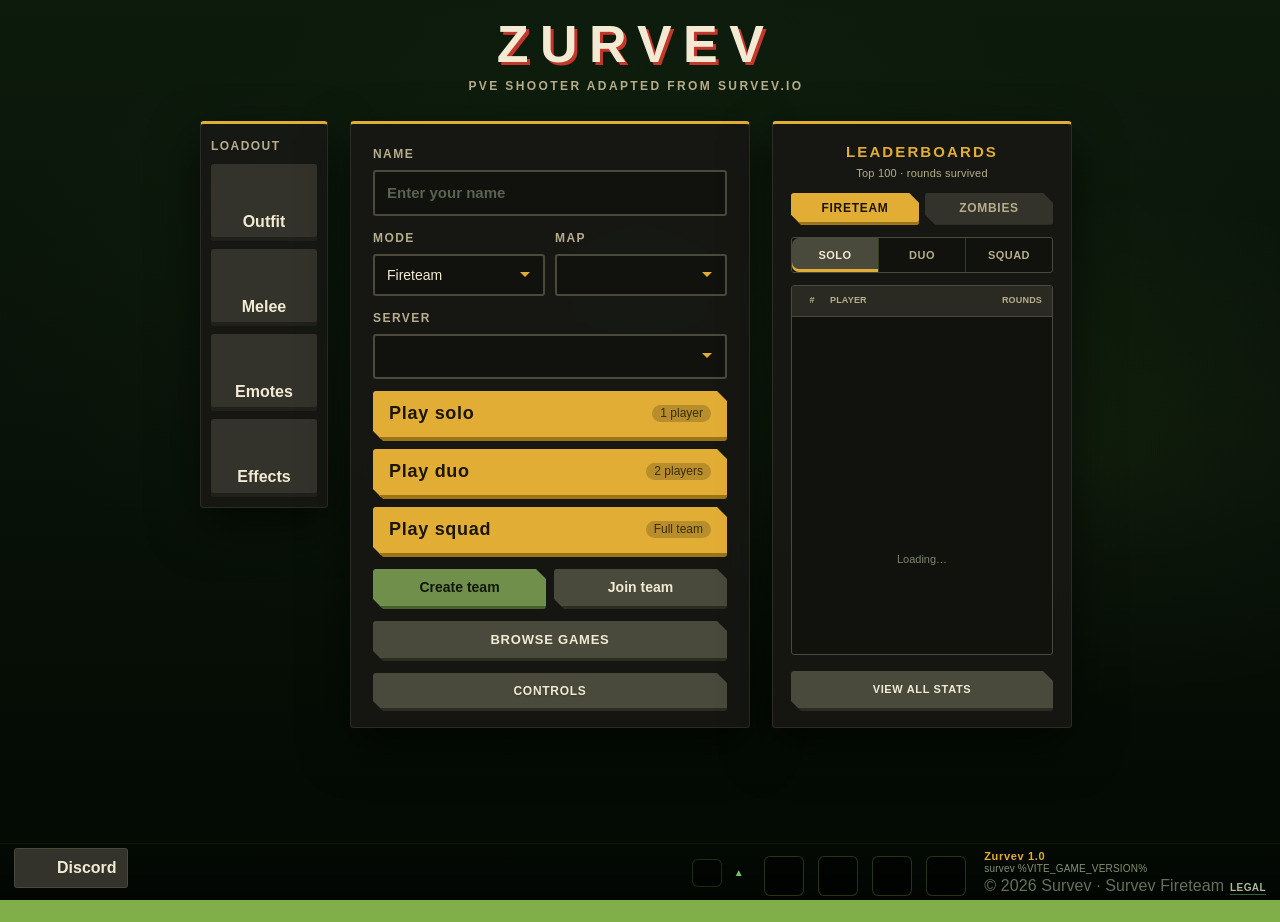
==== commit 3fef19f0: "feat(community): launch the Zurvev Discord invite Enable and restyle the community popup with the Su" ====
--- a/client/index.html
+++ b/client/index.html
@@ -793,7 +793,7 @@
               <div id="ui-specops-wait-support" class="ui-specops-wait-support">
                 <div class="ui-specops-wait-support-label" data-l10n="game-specops-wait-support">While you wait</div>
                 <div class="ui-specops-wait-support-links">
-                  <a href="https://discord.gg/w2MDPCpYqC" target="_blank" rel="noopener" class="menu-option btn-darken ui-specops-wait-link" data-l10n="game-specops-wait-discord">Join Discord</a>
+                  <a href="https://discord.gg/RJ6PDuZC9n" target="_blank" rel="noopener" class="menu-option btn-darken ui-specops-wait-link" data-l10n="game-specops-wait-discord" data-community-discord>Join Discord</a>
                   <a href="https://ko-fi.com/zeropointbruh" target="_blank" rel="noopener" class="menu-option btn-darken ui-specops-wait-link" data-l10n="game-specops-wait-kofi">Donate on Ko-fi</a>
                 </div>
               </div>
@@ -863,7 +863,6 @@
       <div id="start-main">
         <div id="start-top-left">
           <div id="btn-hamburger" class="icon-hamburger"></div>
-          <a id="btn-discord-top-right" style="display: none;" href="https://discord.gg/w2MDPCpYqC" target="_blank" class="btn-social btn-darken btn-discord"></a>
           <div id="start-top-left-desktop">
             <div id="featured-streamers">
               <div class="streaming-header">
@@ -990,7 +989,7 @@
                     <a href="https://twitter.com/survev" target="_blank" class="btn-social btn-darken btn-twitter"></a>
                     <a href="https://www.instagram.com/survev/" target="_blank" class="btn-social btn-darken btn-instagram"></a>
                     -->
-                    <a href="https://discord.gg/w2MDPCpYqC" target="_blank" class="btn-social btn-darken btn-discord"></a>
+                    <a href="https://discord.gg/RJ6PDuZC9n" target="_blank" class="btn-social btn-darken btn-discord" data-community-discord rel="noopener noreferrer"></a>
                     <!--
                     <a href="https://www.youtube.com/c/survev?sub_confirmation=1" target="_blank" class="btn-social btn-darken btn-youtube"></a>
                     -->
@@ -1213,7 +1212,7 @@
                             <option value="veteran" data-l10n="index-specops-difficulty-veteran">Veteran</option>
                           </select>
                         </div>
-                        <div class="specops-team-field">
+                        <div class="specops-team-field" id="team-wave-mode-field">
                           <span class="specops-team-field-label" data-l10n="index-specops-wave-mode">Wave mode</span>
                           <div class="specops-mode-switch specops-mode-switch--pair">
                             <a class="specops-mode-tab btn-darken team-menu-option btn-team-wave menu-option is-active" id="btn-team-wave-wait" data-l10n="index-specops-wait-next-wave">Wait for Next Wave</a>
@@ -1449,7 +1448,7 @@
                       <small class="news-date">August 9th, 2026</small>
                       <p class="news-paragraph"><strong>Summer Breeze</strong></p>
                       <p class="news-paragraph">After a harsh stretch of airstrikes and summer heat, the foliage has risen and <span class="highlight">Woods</span> has returned to the island! Rush to grab some devastating 12 guage weapons or crown some new kings.</p>
-                      <p class="news-paragraph">For those who want to get up to speed with the latest leeks, news, and updates, be sure to check out our <a href="https://discord.gg/75RAK3p3K2">Discord Server</a>! or our <a href="https://survev.wiki.gg">wiki</a>!</p>
+                      <p class="news-paragraph">For those who want to get up to speed with the latest leeks, news, and updates, be sure to check out our <a href="https://discord.gg/RJ6PDuZC9n" data-community-discord>Discord Server</a>! or our <a href="https://survev.wiki.gg">wiki</a>!</p>
                     </div>
                      <div data-date="2026-07-15">
                       <small class="news-date">July 15th, 2026</small>
@@ -1467,7 +1466,7 @@
                       <small class="news-date">June 1st, 2026</small>
                       <p class="news-paragraph"><strong>Tuber Trouble</strong></p>
                       <p class="news-paragraph">With the augmenting vats having exhausted PARMA's reasources, focus has shifted to the FSTMS division and further testing of the PMG-134.</p>
-                      <p class="news-paragraph">Our next large update is making steady progress; for all the latest leeks, be sure to join our <a href="https://discord.gg/75RAK3p3K2">Discord Server</a>!</p>
+                      <p class="news-paragraph">Our next large update is making steady progress; for all the latest leeks, be sure to join our <a href="https://discord.gg/RJ6PDuZC9n" data-community-discord>Discord Server</a>!</p>
                     </div>
                     <div data-date="2026-05-11">
                       <small class="news-date">May 11th, 2026</small>
@@ -1481,7 +1480,7 @@
                       <p class="news-paragraph"><strong>IntElegance</strong></p>
                       <p class="news-paragraph">As both sides exhaust their nightshade and weapon supplies, the Island rests again... what could have prompted such fierce fighting?</p>
                       <p class="news-paragraph">Over the past couple of years, PARMA has relied on third-party archives to train newbie survevrs, many of which were either misleading or hard to navigate. We've taken matters into our own hands and begun developing a comprehensive guide: the <a href="https://survev.wiki.gg">Survev.io Wiki</a>!</p>
-                      <p class="news-paragraph">However, many of the sections are still yet to be filled, so we're welcoming our veterans to help contribute! For easier communication between survevrs, be sure to join the <a href="https://discord.gg/75RAK3p3K2">Discord Server</a>!</p>
+                      <p class="news-paragraph">However, many of the sections are still yet to be filled, so we're welcoming our veterans to help contribute! For easier communication between survevrs, be sure to join the <a href="https://discord.gg/RJ6PDuZC9n" data-community-discord>Discord Server</a>!</p>
                     </div>
                     <div data-date="2026-04-01">
                       <small class="news-date">April 1st, 2026</small>
@@ -1493,7 +1492,7 @@
                       <small class="news-date">March 24th, 2026</small>
                       <p class="news-paragraph"><strong>Spring Blossoms</strong></p>
                       <p class="news-paragraph">As PARMA continues to work on their research, the snow has melted and spring has returned to the island! Enjoy the cherry blossoms!</p>
-                      <p class="news-paragraph">For the latest leeks and developments, be sure to join the <a href="https://discord.gg/75RAK3p3K2">Discord Server</a>!</p>
+                      <p class="news-paragraph">For the latest leeks and developments, be sure to join the <a href="https://discord.gg/RJ6PDuZC9n" data-community-discord>Discord Server</a>!</p>
                     </div>
                     <div data-date="2026-03-09">
                       <small class="news-date">March 9th, 2026</small>
@@ -1509,7 +1508,7 @@
                       <p class="news-paragraph">A new structure, lootable perks, and an open map: welcome back to the Savannah hallucination! For the brave, the bold, and the bloodthirsty, a secondary 'perk' is given to the kill leader: <span class="highlight">The Hunted</span>, revealing your position to all enemies.</p>
                       <p class="news-paragraph">Ever wanted your bullets to travel at absurd speeds? Look no further than PARMA's new perk: <span class="highlight">High-Velocity Rounds</span>! This perk greatly increases bullet speed & range.</p>
                       <p class="news-paragraph">Additionally, a new <span class="highlight">warehouse</span> has been constructed, offering a more <span><s>dangerous</s></span> secure place to store valuables, such as the new <span class="highlight">construction case</span>.</p>
-                      <p class="news-paragraph">If you need hunting partners, look no further than our <a href="https://discord.gg/75RAK3p3K2">Discord Server</a>!</p>
+                      <p class="news-paragraph">If you need hunting partners, look no further than our <a href="https://discord.gg/RJ6PDuZC9n" data-community-discord>Discord Server</a>!</p>
                     </div>
                   </div>
                 </div>
@@ -1522,6 +1521,10 @@
         <div class="ad-block-leaderboard-bottom" id="survevio_728x90"></div>
         <footer class="specops-app-footer">
         <div id="start-bottom-left">
+          <a id="btn-discord-home" aria-label="Join the Zurvev Discord" title="Zurvev Discord" href="https://discord.gg/RJ6PDuZC9n" target="_blank" rel="noopener noreferrer" class="specops-footer-discord menu-option" data-community-discord>
+            <span class="community-discord-icon" aria-hidden="true"></span>
+            <span data-l10n="index-discord">Discord</span>
+          </a>
           <div id="mobile-settings-front">
             <div class="btn-settings menu-option btn-darken btn-start-option"></div>
           </div>
@@ -1541,7 +1544,7 @@
         <div id="start-bottom-middle">
           <div class="specops-credit-row">
             <div class="specops-credit-meta">
-              <span class="specops-credit-edition" data-l10n="index-fireteam-version">Fireteam 1.7</span>
+              <span class="specops-credit-edition" data-l10n="index-fireteam-version">Zurvev 1.0</span>
               <a href="changelogRec.html" target="_blank" rel="noopener" class="specops-credit-engine">survev %VITE_GAME_VERSION%</a>
             </div>
           </div>
@@ -1801,12 +1804,12 @@
               <a href="https://facebook.com/survev" target="_blank" class="btn-social btn-darken btn-facebook"></a>
               <a href="https://twitter.com/survev" target="_blank" class="btn-social btn-darken btn-twitter"></a>
               <a href="https://www.instagram.com/survev/" target="_blank" class="btn-social btn-darken btn-instagram"></a>
-              <a href="https://discord.gg/survev" target="_blank" class="btn-social btn-darken btn-discord"></a>
+              <a href="https://discord.gg/RJ6PDuZC9n" target="_blank" class="btn-social btn-darken btn-discord" data-community-discord rel="noopener noreferrer"></a>
               <a href="https://www.youtube.com/c/survev?sub_confirmation=1" target="_blank" class="btn-social btn-darken btn-youtube"></a>
             </div> -->
             <div class="modal-divider"></div>
             <div id="modal-hamburger-bottom">
-              <a href="changelogRec.html" class="footer-after" data-l10n="index-fireteam-version">Fireteam 1.7</a>
+              <a href="changelogRec.html" class="footer-after" data-l10n="index-fireteam-version">Zurvev 1.0</a>
               <a href="changelogRec.html" class="footer-after">survev %VITE_GAME_VERSION%</a>
               <!--
               <a href="changelog.html" class="footer-after">ver 0.8.82</a>
@@ -1834,23 +1837,21 @@
         </div>
       </div>
       <div id="modal-community-announce" class="modal">
-        <div class="modal-content modal-close">
-          <div class="modal-header">
-            <span class="close close-corner"></span>
-            <h2 data-l10n="index-community-announce-title">Official Discord</h2>
-          </div>
-          <div class="modal-body">
-            <p class="modal-body-text" data-l10n="index-community-announce-body">
-              We have finally made an official Discord community for Survev Fireteam players. Please feel free to join.
-            </p>
-            <div class="community-announce-links">
-              <a href="changelogRec.html" target="_blank" rel="noopener" class="menu-option btn-darken community-announce-link" data-l10n="index-community-announce-changelog">View changelog</a>
-              <a href="https://discord.gg/w2MDPCpYqC" target="_blank" rel="noopener" class="menu-option btn-darken community-announce-link" data-l10n="index-community-announce-discord">Join Discord</a>
-            </div>
-          </div>
-          <div class="modal-footer modal-footer-round community-announce-footer">
-            <h3 id="btn-community-announce-snooze" class="close close-footer" data-l10n="index-community-announce-snooze">Don't show for 14 days</h3>
-            <h3 id="btn-community-announce-close" class="close close-footer" data-l10n="index-close">Close</h3>
+        <div class="modal-content modal-close community-announce-card" role="dialog" aria-modal="true" aria-labelledby="community-announce-title" aria-describedby="community-announce-body">
+          <button type="button" class="close community-announce-close menu-option" aria-label="Close">
+            <span aria-hidden="true">&times;</span>
+          </button>
+          <div class="community-announce-header">
+            <span class="community-announce-mark community-discord-icon" aria-hidden="true"></span>
+            <h2 id="community-announce-title" data-l10n="index-community-announce-title">Zurvev Discord</h2>
+          </div>
+          <p id="community-announce-body" data-l10n="index-community-announce-body">Join the Zurvev Discord to suggest features, report bugs, and find people to play with.</p>
+          <div class="community-announce-actions">
+            <a id="btn-community-announce-discord" href="https://discord.gg/RJ6PDuZC9n" target="_blank" rel="noopener noreferrer" class="menu-option community-announce-join" data-l10n="index-community-announce-discord" data-community-discord>Join Zurvev Discord</a>
+            <button type="button" id="btn-community-announce-close" class="close menu-option community-announce-later" data-l10n="index-community-announce-later">Maybe later</button>
+          </div>
+          <div class="community-announce-footer">
+            <button type="button" id="btn-community-announce-snooze" class="close menu-option community-announce-snooze" data-l10n="index-community-announce-snooze">Don't show for 14 days</button>
           </div>
         </div>
       </div>
--- a/client/css/app.css
+++ b/client/css/app.css
@@ -0,0 +1,7707 @@
+.publift-widget-sticky_footer-container {
+  z-index: 7 !important;
+}
+
+:root {
+  --side-pad: 12px;
+}
+
+* {
+  font-family:
+    roboto condensed,
+    arial,
+    sans-serif;
+  font-size: 16px;
+}
+
+html,
+body {
+  background: #80af49;
+}
+
+@media (max-width: 850px), (max-width: 900px) and (min-resolution: 3dppx) {
+  html,
+  body {
+    font-size: 14px;
+    position: fixed;
+  }
+}
+
+html,
+body,
+canvas {
+  height: 100%;
+  margin: 0;
+  padding: 0;
+  overflow: hidden;
+  width: 100%;
+}
+
+input {
+  user-select: initial;
+}
+
+a:link {
+  color: #7cfc00;
+}
+
+a:visited {
+  color: #7cfc00;
+}
+
+a:hover {
+  color: #51a500;
+}
+
+a:active {
+  color: #51a500;
+}
+
+.user-select-none {
+  user-select: none;
+  cursor: inherit;
+}
+
+.ui-spinner {
+  animation: spin 1s linear infinite;
+  border: 3px solid rgba(255, 255, 255, 0.25);
+  border-radius: 50%;
+  border-top: 3px solid #fff;
+  display: inline-block;
+  height: 1em;
+  width: 1em;
+}
+
+@media (max-width: 850px), (max-width: 900px) and (min-resolution: 3dppx) {
+  .ui-spinner {
+    font-size: 8px;
+  }
+}
+
+@keyframes spin {
+  0% {
+    transform: rotate(0deg);
+  }
+
+  100% {
+    transform: rotate(360deg);
+  }
+}
+
+::-webkit-scrollbar-track {
+  background-color: rgba(0, 0, 0, 0.4);
+  border-radius: 10px;
+  box-shadow: inset 0 0 6px rgba(0, 0, 0, 0.3);
+}
+
+::-webkit-scrollbar {
+  width: 12px;
+}
+
+@media (max-width: 850px), (max-width: 900px) and (min-resolution: 3dppx) {
+  ::-webkit-scrollbar {
+    width: 10px;
+  }
+}
+
+::-webkit-scrollbar-thumb {
+  background-color: #555;
+  border-radius: 10px;
+  box-shadow: inset 0 0 6px rgba(0, 0, 0, 0.3);
+}
+
+#start-menu-wrapper {
+  align-items: center;
+  color: rgba(255, 255, 255, 0.8);
+  display: flex;
+  height: 100%;
+  justify-content: center;
+  left: 0;
+  line-height: 20px;
+  position: absolute;
+  top: 0;
+  width: 100%;
+}
+
+#start-main {
+  align-items: center;
+  display: flex;
+  flex-direction: column;
+  margin-bottom: 124px;
+}
+
+@media (max-width: 850px), (max-width: 900px) and (min-resolution: 3dppx) {
+  #start-main {
+    margin-bottom: 0;
+    height: 100%;
+  }
+}
+
+.btn-standard {
+  border: 0;
+  border-radius: 5px;
+  box-sizing: border-box;
+  cursor: pointer;
+  text-align: center;
+  text-decoration: none;
+}
+
+#background {
+  background-repeat: no-repeat;
+  background-size: cover;
+  bottom: 0;
+  left: 0;
+  position: absolute;
+  right: 0;
+  top: 0;
+}
+
+#start-overlay {
+  background-color: rgba(0, 0, 0, 0.2);
+  height: 100%;
+  position: fixed;
+  width: 100%;
+}
+
+.start-overlay-darken {
+  background-color: rgba(0, 0, 0, 0.75) !important;
+}
+
+#start-row-header {
+  /* Main menu logo, don't forget there's also game over logo in game.css */
+  background-image: url(/img/survev_logo_full.png);
+  background-repeat: no-repeat;
+  /* In case of logo change, update this value to width divided by 2 ceiled  */
+  background-size: 396px;
+  background-position: center;
+  height: 140px;
+  margin: auto;
+  margin-top: 75px;
+  margin-bottom: 42px;
+  position: relative;
+  /* In case of logo change, update this value to width divided by 2 ceiled  */
+  width: 396px;
+}
+
+/* Russian locale logo */
+#start-row-header.lang-ru {
+  background-image: url(/img/survev_logo_full_ru.png);
+}
+
+@media (max-width: 850px), (max-width: 900px) and (min-resolution: 3dppx) {
+  #start-row-header {
+    background-size: 220px;
+    height: 80px;
+    width: 220px;
+    margin-bottom: 14px;
+    margin-top: 10px;
+  }
+}
+
+#server-warning {
+  background-color: rgba(0, 0, 0, 0.4);
+  border-radius: 5px;
+  bottom: -35px;
+  box-sizing: border-box;
+  color: red;
+  font-size: 18px;
+  font-weight: 700;
+  height: 30px;
+  left: 0;
+  line-height: 30px;
+  margin: auto;
+  opacity: 0;
+  position: absolute;
+  right: 0;
+  text-align: center;
+  width: 300px;
+}
+
+@media (max-width: 850px), (max-width: 900px) and (min-resolution: 3dppx) {
+  #server-warning {
+    font-size: 12px;
+    height: 18px;
+    line-height: 20px;
+    position: relative;
+    top: 82px;
+    width: 200px;
+  }
+}
+
+.match-rejoin-banner {
+  align-items: center;
+  background: rgba(0, 0, 0, 0.62);
+  box-sizing: border-box;
+  display: flex;
+  inset: 0;
+  justify-content: center;
+  padding: 16px;
+  position: fixed;
+  z-index: 200;
+}
+
+.match-rejoin-panel {
+  background: rgba(12, 18, 12, 0.97);
+  border: 1px solid rgba(200, 240, 122, 0.55);
+  border-radius: 12px;
+  box-shadow: 0 18px 48px rgba(0, 0, 0, 0.6);
+  box-sizing: border-box;
+  display: flex;
+  flex-direction: column;
+  gap: 14px;
+  max-width: min(420px, calc(100vw - 32px));
+  padding: 22px 20px 18px;
+  width: 100%;
+}
+
+.match-rejoin-title {
+  color: #f2ffe0;
+  font-size: 20px;
+  font-weight: 700;
+  letter-spacing: 0.03em;
+  text-align: center;
+}
+
+.match-rejoin-text {
+  color: #d7e8c4;
+  font-size: 15px;
+  font-weight: 500;
+  letter-spacing: 0.02em;
+  line-height: 1.45;
+  margin: 0;
+  text-align: center;
+}
+
+.match-rejoin-actions {
+  display: flex;
+  flex-wrap: wrap;
+  gap: 10px;
+  justify-content: center;
+  margin-top: 4px;
+}
+
+.match-rejoin-btn {
+  background: rgba(200, 240, 122, 0.12) !important;
+  border: 1px solid rgba(200, 240, 122, 0.4) !important;
+  color: #f2ffe0 !important;
+  cursor: pointer;
+  font-size: 15px !important;
+  min-width: 120px;
+  padding: 10px 18px !important;
+  text-align: center;
+}
+
+.match-rejoin-btn-primary {
+  background: rgba(200, 240, 122, 0.28) !important;
+  border-color: rgba(200, 240, 122, 0.7) !important;
+  font-weight: 700 !important;
+}
+
+.match-rejoin-btn:hover {
+  background: rgba(200, 240, 122, 0.34) !important;
+}
+
+.match-rejoin-dismiss {
+  background: rgba(40, 40, 40, 0.7) !important;
+  border-color: rgba(180, 180, 180, 0.35) !important;
+  color: #ddd !important;
+  opacity: 0.95;
+}
+
+.match-rejoin-dismiss:hover {
+  background: rgba(60, 60, 60, 0.85) !important;
+}
+
+@media (max-width: 850px), (max-width: 900px) and (min-resolution: 3dppx) {
+  .match-rejoin-panel {
+    padding: 18px 16px 16px;
+  }
+
+  .match-rejoin-title {
+    font-size: 18px;
+  }
+
+  .match-rejoin-text {
+    font-size: 14px;
+  }
+}
+
+#start-main-center {
+  position: relative;
+}
+
+@media (min-width: 851px) and (max-height: 832px), (max-width: 1200px) {
+  #start-main-center {
+    transform: scale(0.9);
+    transform-origin: bottom;
+  }
+}
+
+@media (max-width: 850px), (max-width: 900px) and (min-resolution: 3dppx) {
+  #start-main-center {
+    margin-top: 10px;
+    width: 636px;
+    transform: scale(1);
+    transform-origin: bottom;
+  }
+}
+
+@media (max-width: 850px) and (max-height: 320px) {
+  #start-main-center {
+    transform: scale(0.8);
+    transform-origin: top;
+  }
+}
+
+#start-row-top {
+  height: 360px;
+  position: relative;
+  display: flex;
+  justify-content: center;
+}
+
+.menu-column {
+  display: block;
+  float: left;
+  margin: 0;
+}
+
+.menu-block {
+  background-color: rgba(0, 0, 0, 0.5);
+  border-radius: 5px;
+  box-sizing: border-box;
+  display: block;
+  max-height: 325px;
+}
+
+@media (max-width: 850px), (max-width: 900px) and (min-resolution: 3dppx) {
+  .menu-block {
+    max-height: initial;
+  }
+}
+
+#preroll-wrapper {
+  background: rgba(0, 0, 0, 0.75);
+  display: none;
+  height: 100vh;
+  left: 0;
+  opacity: 0;
+  position: absolute;
+  top: 0;
+  width: 100vw;
+  z-index: 20;
+}
+
+#preroll {
+  height: 540px;
+  left: 50%;
+  position: relative;
+  top: 50%;
+  transform: translateX(-50%) translateY(-50%);
+  width: 960px;
+}
+
+#ad-block-left {
+  background-color: rgba(0, 0, 0, 0.5);
+  border-radius: 5px;
+  box-sizing: border-box;
+  --height: 250px;
+  --width: 300px;
+  margin-right: 30px;
+  height: var(--height);
+  width: var(--width);
+}
+
+@media (max-width: 850px), (max-width: 900px) and (-webkit-min-device-pixel-ratio: 3),
+  (max-width: 900px) and (min-resolution: 3dppx) {
+  #ad-block-left {
+    margin-right: 18px;
+    --height: 165px;
+    --width: 200px;
+  }
+}
+
+.surviv-shirts {
+  background-position: center;
+  background-repeat: no-repeat;
+  background-size: cover;
+  display: flex;
+  height: 100%;
+  width: 100%;
+}
+
+.surviv-shirts a {
+  height: var(--height);
+  width: var(--width);
+  position: absolute;
+}
+
+/*
+.adblock-plea {
+  display: none;
+  height: 250px;
+  width: 300px
+}
+
+.adblock-plea span {
+  color: gold;
+  display: block;
+  font-size: 24px;
+  font-weight: 700;
+  line-height: 28px;
+  padding: 64px 24px;
+  text-align: center
+}
+*/
+
+.ui-stats-adblock {
+  background-color: rgba(0, 0, 0, 0.5);
+  display: none;
+  height: 250px;
+  width: 300px;
+}
+
+.ad-block-leaderboard-bottom {
+  position: absolute;
+  left: 0;
+  margin-left: auto;
+  margin-right: auto;
+  pointer-events: auto;
+  transform-origin: bottom;
+  right: 0;
+  text-align: center;
+  bottom: 20px;
+}
+
+@media (max-width: 1100px) and (max-height: 720px) {
+  .ad-block-leaderboard-bottom {
+    transform: scale(0.5);
+    bottom: 5px;
+  }
+}
+
+#social-share-block {
+  margin-right: 30px;
+  margin-top: 10px;
+  padding: 4px;
+  padding-top: 10px;
+  width: 300px;
+}
+
+.btn-social-wrapper {
+  width: 100%;
+  text-align: center;
+}
+
+.btn-social {
+  display: inline-block;
+  background-size: 40px;
+  height: 42px;
+  width: 40px;
+  margin: auto;
+  margin-left: 6px;
+  margin-right: 6px;
+  box-sizing: border-box;
+  font-size: large;
+  text-align: center;
+  border: 0;
+  cursor: pointer;
+  border-radius: 12px;
+  -moz-border-radius: 12px;
+  -webkit-border-radius: 12px;
+}
+
+.btn-twitter {
+  background-image: url(/img/icon_twitter.png);
+  background-color: #1da1f2;
+  box-shadow: inset 0 -4px #1a78b2;
+}
+
+.btn-facebook {
+  background-image: url(/img/icon_facebook.png);
+  background-color: #3b579d;
+  box-shadow: inset 0 -4px #253763;
+}
+
+.btn-reddit {
+  background-image: url(/img/icon_reddit.png);
+  background-color: #b0502c;
+  box-shadow: inset 0 -4px #982900;
+}
+
+.btn-discord {
+  background-image: url(/img/icon_discord_sm.png);
+  background-color: #7289da;
+  box-shadow: inset 0 -4px #46558a;
+}
+
+.btn-youtube {
+  background-image: url(/img/icon_youtube.png);
+  background-color: red;
+  box-shadow: inset 0 -4px #8e0000;
+}
+
+.btn-instagram {
+  background-image: url(/img/icon_instagram.png);
+  background-color: #d93175;
+  box-shadow: inset 0 -4px #9b2354;
+}
+
+.btn-kofi {
+  background-image: url(/img/icon_kofi.png);
+  background-color: #ff6433;
+  box-shadow: inset 0 -4px #be4926;
+}
+
+.btn-wiki {
+  background-image: url(/img/icon_wiki.svg);
+  background-color: #ff1985;
+  box-shadow: inset 0 -4px #cd146d;
+}
+
+.btn-darken:hover,
+.btn-darken:active {
+  color: inherit;
+  filter: brightness(80%);
+  transition: all 0.25s ease;
+}
+
+.btn-darken-alt:hover,
+.btn-darken-alt:active {
+  color: inherit;
+  opacity: 0.75;
+  transition: all 0.25s ease;
+}
+
+#social-share-wrapper {
+  margin-top: 8px;
+  height: 18px;
+  width: 100%;
+  text-align: center;
+}
+
+.social-share-item {
+  display: inline-flex;
+  vertical-align: bottom;
+}
+
+#start-menu {
+  padding: 20px;
+  width: 300px;
+}
+
+@media (max-width: 850px), (max-width: 900px) and (min-resolution: 3dppx) {
+  #start-menu {
+    height: 216px;
+    padding: 10px;
+    width: 210px;
+  }
+}
+
+#btn-help {
+  background: #7a7a7a;
+  border-bottom: 2px solid #3e3e3e;
+  box-shadow: inset 0 -2px #3e3e3e;
+  display: inline-block;
+  color: #fff;
+  font-size: 16px;
+  height: 40px;
+  line-height: 36px;
+  margin: auto;
+  text-shadow: 0 1px 2px rgba(0, 0, 0, 0.25);
+  width: 100%;
+}
+
+@media (max-width: 850px), (max-width: 900px) and (min-resolution: 3dppx) {
+  #btn-help {
+    box-shadow: none;
+    font-size: 12px;
+    height: 28px;
+    line-height: 26px;
+  }
+}
+
+.display-help {
+  overflow-y: auto;
+}
+
+#start-help {
+  display: none;
+}
+
+#start-help > h1 {
+  margin-top: 30px;
+}
+
+@media (max-width: 850px), (max-width: 900px) and (min-resolution: 3dppx) {
+  #start-help > h1 {
+    margin-top: 12px;
+  }
+}
+
+#start-help > p {
+  margin: 6px;
+}
+
+@media (max-width: 850px), (max-width: 900px) and (min-resolution: 3dppx) {
+  #start-help > p {
+    margin: 2px;
+    font-size: 11px;
+    line-height: 16px;
+  }
+}
+
+#start-help span.help-action {
+  font-weight: 400;
+}
+
+@media (max-width: 850px), (max-width: 900px) and (min-resolution: 3dppx) {
+  #start-help span.help-action {
+    font-size: 11px;
+  }
+}
+
+#start-help span.help-control {
+  font-weight: 700;
+}
+
+@media (max-width: 850px), (max-width: 900px) and (min-resolution: 3dppx) {
+  #start-help span.help-control {
+    font-size: 11px;
+  }
+}
+
+.ad-block-header {
+  position: absolute;
+  top: var(--side-pad);
+}
+
+@media (min-width: 851px) and (max-height: 690px) {
+  .ad-block-header {
+    display: none;
+  }
+}
+
+.ad-block-left-center {
+  position: absolute;
+  left: var(--side-pad);
+  top: 50%;
+  transform: translateY(-50%);
+  width: 160px;
+}
+
+.ad-block-right-center {
+  position: absolute;
+  right: var(--side-pad);
+  top: 50%;
+  transform: translateY(-50%);
+  width: 160px;
+}
+
+@media (max-width: 1200px) {
+  .ad-block-left-center,
+  .ad-block-right-center {
+    display: none;
+  }
+}
+
+.ad-block-med-rect {
+  height: 250px;
+  width: 300px;
+}
+
+@media (max-width: 850px), (max-width: 900px) and (-webkit-min-device-pixel-ratio: 3),
+  (max-width: 900px) and (min-resolution: 3dppx) {
+  .ad-block-med-rect {
+    position: absolute;
+    transform: scale(0.67);
+    transform-origin: left top;
+  }
+}
+
+.menu-option {
+  border: 0;
+  border-radius: 5px;
+  box-sizing: border-box;
+  display: block;
+  height: 40px;
+  line-height: 38px;
+  margin-bottom: 8px;
+  text-align: center;
+  text-decoration: none;
+  width: 100%;
+  cursor: pointer;
+}
+
+@media (max-width: 850px), (max-width: 900px) and (min-resolution: 3dppx) {
+  .menu-option {
+    font-size: 12px;
+    line-height: 26px;
+    height: 28px;
+    margin-bottom: 6px;
+  }
+}
+
+.player-name-input {
+  background-color: #fff;
+  color: #000;
+  font-size: 16px;
+  font-weight: 700;
+  padding: 0;
+  text-align: center;
+  cursor: initial;
+}
+
+@media (max-width: 850px), (max-width: 900px) and (min-resolution: 3dppx) {
+  .player-name-input {
+    font-size: 16px;
+  }
+}
+
+.menu-option:focus,
+.menu-option.focus {
+  box-shadow: 0 0 1px 1px #83af50;
+}
+
+#server-select-main {
+  background-color: transparent;
+}
+
+.btns-double-row {
+  display: flex;
+}
+
+.btns-double-row > a {
+  display: inline-block;
+}
+
+.btns-double-row > a:not(:last-child) {
+  margin-right: 4px;
+}
+
+.btn-green {
+  background: #83af50;
+  border-bottom: 2px solid #5b7a38;
+  box-shadow: inset 0 -2px #5b7a38;
+  color: #fff;
+  cursor: pointer;
+  font-size: 16px;
+  position: relative;
+  text-shadow: 0 1px 2px rgba(0, 0, 0, 0.25);
+}
+
+@media (max-width: 850px), (max-width: 900px) and (min-resolution: 3dppx) {
+  .btn-green {
+    background: #9850af;
+    border-bottom: 2px solid #683679;
+    box-shadow: none;
+    font-size: 12px;
+  }
+}
+
+.btn-green div {
+  margin-top: 6px;
+}
+
+.btn-brown {
+  background: #8f5827;
+  border-bottom: 2px solid #563619;
+  box-shadow: inset 0 -2px #563619;
+  color: #fff;
+  cursor: pointer;
+  font-size: 16px;
+  position: relative;
+  text-shadow: 0 1px 2px rgba(0, 0, 0, 0.25);
+}
+
+@media (max-width: 850px), (max-width: 900px) and (min-resolution: 3dppx) {
+  .btn-brown {
+    background: #8f5827;
+    border-bottom: 2px solid #563619;
+    box-shadow: none;
+    font-size: 12px;
+  }
+}
+
+.btn-brown div {
+  margin-top: 6px;
+}
+
+.btn-special-mode {
+  animation-duration: 4s;
+  animation-iteration-count: infinite;
+  background-repeat: no-repeat;
+  background-size: 35px;
+  height: 41px;
+}
+
+@media (max-width: 850px), (max-width: 900px) and (min-resolution: 3dppx) {
+  .btn-special-mode {
+    background-position: 0 2px;
+    background-size: 22px;
+    box-shadow: none;
+    height: 28px;
+  }
+}
+
+.btn-potato-mode {
+  animation-name: potatoPulse;
+  animation-duration: 3s;
+  animation-iteration-count: infinite;
+  background-repeat: no-repeat;
+  background-size: 35px;
+  background-image: url(/img/loot/loot-throwable-potato.svg);
+  border-bottom: 4px solid #563619 !important;
+  box-shadow: inset 0 -2px #563619 !important;
+  height: 41px;
+}
+
+@media (max-width: 850px), (max-width: 900px) and (min-resolution: 3dppx) {
+  .btn-potato-mode {
+    background-position: 0 2px;
+    background-size: 22px;
+    border-bottom: 2px solid #563619 !important;
+    box-shadow: none;
+    height: 28px;
+  }
+}
+
+.btn-team-queue-potato-mode {
+  background-repeat: no-repeat;
+  background-size: 35px;
+  background-image: url(/img/loot/loot-throwable-potato.svg);
+  text-indent: 18px;
+}
+
+@media (max-width: 850px), (max-width: 900px) and (min-resolution: 3dppx) {
+  .btn-team-queue-potato-mode {
+    background-position: 0 2px;
+    background-size: 22px;
+    text-indent: 14px;
+  }
+}
+
+.btn-flare-mode {
+  animation-name: flarePulse;
+  animation-duration: 3s;
+  animation-iteration-count: infinite;
+  background-repeat: no-repeat;
+  background-size: 35px;
+  background-image: url(/img/loot/loot-weapon-flare-gun.svg);
+  border-bottom: 4px solid #853500 !important;
+  box-shadow: inset 0 -2px #853500 !important;
+  height: 41px;
+}
+
+@media (max-width: 850px), (max-width: 900px) and (min-resolution: 3dppx) {
+  .btn-flare-mode {
+    background-position: 0 2px;
+    background-size: 22px;
+    border-bottom: 2px solid #853500 !important;
+    box-shadow: none;
+    height: 28px;
+  }
+}
+
+.btn-team-queue-flare-mode {
+  background-repeat: no-repeat;
+  background-size: 35px;
+  background-image: url(/img/loot/loot-weapon-flare-gun.svg);
+  text-indent: 18px;
+}
+
+@media (max-width: 850px), (max-width: 900px) and (min-resolution: 3dppx) {
+  .btn-team-queue-flare-mode {
+    background-position: 0 2px;
+    background-size: 22px;
+    text-indent: 14px;
+  }
+}
+
+.btn-woods-mode {
+  animation-name: woodsPulse;
+  animation-duration: 3s;
+  animation-iteration-count: infinite;
+  background-repeat: no-repeat;
+  background-size: 35px;
+  background-image: url(/img/gui/player-king-woods.svg);
+  border-bottom: 4px solid #696726 !important;
+  box-shadow: inset 0 -2px #696726 !important;
+  height: 41px;
+}
+
+@media (max-width: 850px), (max-width: 900px) and (min-resolution: 3dppx) {
+  .btn-woods-mode {
+    background-position: 0 2px;
+    background-size: 22px;
+    border-bottom: 2px solid #696726 !important;
+    box-shadow: none;
+    height: 28px;
+  }
+}
+
+.btn-team-queue-woods-mode {
+  background-repeat: no-repeat;
+  background-size: 35px;
+  background-image: url(/img/gui/player-king-woods.svg);
+  text-indent: 18px;
+}
+
+@media (max-width: 850px), (max-width: 900px) and (min-resolution: 3dppx) {
+  .btn-team-queue-woods-mode {
+    background-position: 0 2px;
+    background-size: 22px;
+    text-indent: 14px;
+  }
+}
+
+.btn-woods-spring-mode {
+  animation-name: woodsSpringPulse;
+  animation-duration: 3s;
+  animation-iteration-count: infinite;
+  background-repeat: no-repeat;
+  background-size: 35px;
+  background-image: url(/img/gui/player-king-woods.svg);
+  border-bottom: 4px solid #138500 !important;
+  box-shadow: inset 0 -2px #138500 !important;
+  height: 41px;
+}
+
+@media (max-width: 850px), (max-width: 900px) and (min-resolution: 3dppx) {
+  .btn-woods-spring-mode {
+    background-position: 0 2px;
+    background-size: 22px;
+    border-bottom: 2px solid #138500 !important;
+    box-shadow: none;
+    height: 28px;
+  }
+}
+@keyframes woodsSpringPulse {
+  from {
+    background-color: #17a500;
+    box-shadow: 0 0 9px #17a500;
+  }
+  50% {
+    background-color: #21e700;
+    box-shadow: 0 0 18px #21e700;
+  }
+  to {
+    background-color: #17a500;
+    box-shadow: 0 0 9px #17a500;
+  }
+}
+.btn-team-queue-woods-spring-mode {
+  background-repeat: no-repeat;
+  background-size: 35px;
+  background-image: url(/img/gui/player-king-woods.svg);
+  text-indent: 18px;
+}
+
+@media (max-width: 850px), (max-width: 900px) and (min-resolution: 3dppx) {
+  .btn-team-queue-woods-spring-mode {
+    background-position: 0 2px;
+    background-size: 22px;
+    text-indent: 14px;
+  }
+}
+
+.btn-halloween-mode {
+  animation-name: bloodPulse;
+  animation-duration: 3s;
+  animation-iteration-count: infinite;
+  background-repeat: no-repeat;
+  background-size: 35px;
+  background-image: url(/img/gui/pumpkin-play.svg);
+  border-bottom: 4px solid #2d0000 !important;
+  box-shadow: inset 0 -2px #2d0000 !important;
+  height: 41px;
+}
+
+@media (max-width: 850px), (max-width: 900px) and (min-resolution: 3dppx) {
+  .btn-halloween-mode {
+    background-position: 0 2px;
+    background-size: 22px;
+    border-bottom: 2px solid #2d0000 !important;
+    box-shadow: none;
+    height: 28px;
+  }
+}
+
+.btn-faction-mode {
+  animation-name: factionPulse;
+  animation-duration: 4s;
+  animation-iteration-count: infinite;
+  background-repeat: no-repeat;
+  background-size: 35px;
+  background-image: url(/img/gui/star.svg);
+  border-bottom: 4px solid #00448a;
+  height: 41px;
+}
+
+@media (max-width: 850px), (max-width: 900px) and (min-resolution: 3dppx) {
+  .btn-faction-mode {
+    background-position: 0 2px;
+    background-size: 22px;
+    border-bottom: 2px solid #00448a;
+    box-shadow: none;
+    height: 28px;
+  }
+}
+
+.btn-team-queue-faction-mode {
+  background-repeat: no-repeat;
+  background-size: 35px;
+  background-image: url(/img/gui/star.svg);
+  text-indent: 18px;
+}
+
+@media (max-width: 850px), (max-width: 900px) and (min-resolution: 3dppx) {
+  .btn-team-queue-faction-mode {
+    background-position: 0 2px;
+    background-size: 22px;
+    text-indent: 14px;
+  }
+}
+
+@media (max-width: 850px), (max-width: 900px) and (min-resolution: 3dppx) {
+  .btn-faction-mode {
+    background-position: 0 2px;
+    background-size: 22px;
+    border-bottom: 4px solid #563619;
+    box-shadow: none;
+    height: 28px;
+  }
+}
+
+.btn-savannah-mode {
+  animation-name: savannahPulse;
+  animation-duration: 4s;
+  animation-iteration-count: infinite;
+  background-repeat: no-repeat;
+  background-size: 35px;
+  background-image: url(/img/gui/player-the-hunted.svg);
+  border-bottom: 4px solid #947c1c;
+  height: 41px;
+}
+
+@media (max-width: 850px), (max-width: 900px) and (min-resolution: 3dppx) {
+  .btn-savannah-mode {
+    background-position: 0 2px;
+    background-size: 22px;
+    border-bottom: 2px solid #947c1c;
+    box-shadow: none;
+    height: 28px;
+  }
+}
+
+.btn-team-queue-savannah-mode {
+  background-repeat: no-repeat;
+  background-size: 35px;
+  background-image: url(/img/gui/player-the-hunted.svg);
+  text-indent: 18px;
+}
+
+@media (max-width: 850px), (max-width: 900px) and (min-resolution: 3dppx) {
+  .btn-team-queue-savannah-mode {
+    background-position: 0 2px;
+    background-size: 22px;
+    text-indent: 14px;
+  }
+}
+
+.btn-custom-mode-main {
+  text-indent: 18px;
+  animation-duration: 3s;
+  animation-iteration-count: infinite;
+  background-repeat: no-repeat;
+  background-size: 35px;
+  height: 41px;
+}
+
+@media (max-width: 850px), (max-width: 900px) and (min-resolution: 3dppx) {
+  .btn-custom-mode-main {
+    background-position: 0 2px;
+    background-size: 22px;
+    box-shadow: none;
+    height: 28px;
+    text-indent: 14px;
+  }
+}
+
+.btn-custom-mode-main {
+  text-indent: 18px;
+  animation-duration: 3s;
+  animation-iteration-count: infinite;
+  background-repeat: no-repeat;
+  background-size: 35px;
+  height: 41px;
+}
+
+@media (max-width: 850px), (max-width: 900px) and (min-resolution: 3dppx) {
+  .btn-custom-mode-main {
+    background-position: 0 2px;
+    background-size: 22px;
+    box-shadow: none;
+    height: 28px;
+    text-indent: 14px;
+  }
+}
+
+.btn-custom-mode-no-indent {
+  animation-duration: 3s;
+  animation-iteration-count: infinite;
+  background-repeat: no-repeat;
+  background-size: 35px;
+  height: 41px;
+}
+
+@media (max-width: 850px), (max-width: 900px) and (min-resolution: 3dppx) {
+  .btn-custom-mode-no-indent {
+    background-position: 0 2px;
+    background-size: 22px;
+    box-shadow: none;
+    height: 28px;
+  }
+}
+
+.btn-custom-mode-select {
+  background-repeat: no-repeat;
+  background-size: 35px;
+  text-indent: 18px;
+}
+
+@media (max-width: 850px), (max-width: 900px) and (min-resolution: 3dppx) {
+  .btn-custom-mode-select {
+    background-position: 0 2px;
+    background-size: 22px;
+    text-indent: 14px;
+  }
+}
+
+.play-button-container {
+  position: relative;
+}
+
+.play-loading-outer {
+  position: absolute;
+  bottom: 0;
+  top: 0;
+  left: 0;
+  right: 0;
+  z-index: 5;
+  opacity: 0;
+  pointer-events: none;
+}
+
+.play-loading-inner {
+  display: flex;
+  align-items: center;
+  justify-content: center;
+  width: 100%;
+  height: 100%;
+}
+
+.play-loading-spinner {
+  animation: spin 1s linear infinite;
+  border: 3px solid rgba(255, 255, 255, 0.25);
+  border-radius: 50%;
+  border-top: 3px solid #fff;
+  height: 32px;
+  width: 32px;
+}
+
+@keyframes spin {
+  0% {
+    transform: rotate(0deg);
+  }
+
+  100% {
+    transform: rotate(360deg);
+  }
+}
+
+#player-options {
+  display: flex;
+}
+
+#player-options > input {
+  margin-right: 4px;
+}
+
+.player-options-btn {
+  display: inline-block;
+}
+
+#btn-customize {
+  background: #1e90ff;
+  background-image: url(/img/emotes/surviv.svg);
+  background-position: 8px 5px;
+  background-repeat: no-repeat;
+  background-size: 28px;
+  border-bottom: 2px solid #1871c8;
+  box-shadow: inset 0 -2px #1871c8;
+  color: #fff;
+  cursor: pointer;
+  font-size: 16px;
+  height: 40px;
+  position: relative;
+  text-shadow: 0 1px 2px rgba(0, 0, 0, 0.25);
+  width: 20%;
+}
+
+@media (max-width: 850px), (max-width: 900px) and (min-resolution: 3dppx) {
+  #btn-customize {
+    background-position: center;
+    background-size: 20px;
+    box-shadow: none;
+    height: 30px;
+    width: 22%;
+  }
+}
+
+.btn-team-option {
+  background: #50afab;
+  border-bottom: 2px solid #387c79;
+  box-shadow: inset 0 -2px #387c79;
+  color: #fff;
+  cursor: pointer;
+  position: relative;
+  text-shadow: 0 1px 2px rgba(0, 0, 0, 0.25);
+}
+
+@media (max-width: 850px), (max-width: 900px) and (min-resolution: 3dppx) {
+  .btn-team-option {
+    border-bottom: none;
+  }
+}
+
+#btn-team-leave {
+  background: #7a7a7a;
+  border-bottom: 2px solid #3e3e3e;
+  bottom: -32px;
+  box-shadow: inset 0 -2px #3e3e3e;
+  color: #fff;
+  cursor: pointer;
+  font-size: 16px;
+  position: absolute;
+  text-shadow: 0 1px 2px rgba(0, 0, 0, 0.25);
+  right: 14px;
+  top: 20px;
+  transform: scale(1);
+  transform-origin: top right;
+  width: 140px;
+}
+
+@media (max-height: 800px) {
+  #btn-team-leave {
+    font-size: 16px;
+    right: 14px;
+    top: 20px;
+    transform: scale(0.9);
+    transform-origin: top right;
+    width: 140px;
+  }
+}
+
+@media (max-width: 850px), (max-width: 900px) and (min-resolution: 3dppx) {
+  #btn-team-leave {
+    box-shadow: none;
+    font-size: 14px;
+    line-height: 28px;
+    right: 0;
+    top: 0;
+    width: 124px;
+  }
+}
+
+#team-menu {
+  display: none;
+  height: 325px;
+  padding: 12px;
+  position: relative;
+  width: 625px;
+}
+
+@media (max-width: 850px), (max-width: 900px) and (min-resolution: 3dppx) {
+  #team-menu {
+    height: 230px;
+    width: 418px;
+  }
+}
+
+#team-menu-columns {
+  height: 225px;
+}
+
+@media (max-width: 850px), (max-width: 900px) and (min-resolution: 3dppx) {
+  #team-menu-columns {
+    margin-top: -4px;
+  }
+}
+
+#team-menu-connecting {
+  display: none;
+  margin-top: 120px;
+  text-align: center;
+  width: 100%;
+}
+
+@media (max-width: 850px), (max-width: 900px) and (min-resolution: 3dppx) {
+  #team-menu-connecting {
+    margin-top: 64px;
+  }
+}
+
+.team-menu-connecting-text {
+  font-size: 18px;
+}
+
+.team-menu-block {
+  background-color: transparent;
+  border-radius: 5px;
+  box-sizing: border-box;
+  display: block;
+  margin-bottom: 0;
+  margin-left: auto;
+  margin-right: auto;
+  margin-top: 0;
+  max-height: 350px;
+}
+
+#team-menu-members {
+  float: left;
+  padding: 12px 0;
+  width: 320px;
+}
+
+@media (max-width: 850px), (max-width: 900px) and (min-resolution: 3dppx) {
+  #team-menu-members {
+    width: 220px;
+  }
+}
+
+.team-menu-member {
+  display: flex;
+}
+
+.team-menu-member > .icon {
+  background-position: center;
+  background-repeat: no-repeat;
+  background-size: 100%;
+  border-radius: 6px;
+  height: 36px;
+  margin: 2px 4px 0;
+  width: 36px;
+}
+
+@media (max-width: 850px), (max-width: 900px) and (min-resolution: 3dppx) {
+  .team-menu-member > .icon {
+    height: 28px;
+    width: 28px;
+  }
+}
+
+.team-menu-member > .icon-leader {
+  background-image: url(/img/gui/crown.svg);
+}
+
+.team-menu-member > .icon-kick {
+  background-image: url(/img/gui/close.svg);
+  background-position: 49%;
+  background-size: 65%;
+  opacity: 1;
+  cursor: pointer;
+}
+
+.team-menu-member > .icon-kick:hover {
+  color: inherit;
+  filter: brightness(60%);
+}
+
+.team-menu-member > .icon-in-game {
+  background-image: url(/img/gui/player-gui.svg);
+  background-size: 85%;
+  animation: msgStartWaitingPulse 3s ease-out infinite;
+}
+
+.team-menu-member > .icon-submit-name-change {
+  background-image: url(/img/gui/submit.svg);
+  background-size: 75%;
+  cursor: pointer;
+}
+
+.team-menu-member > .icon-submit-name-change:hover {
+  color: inherit;
+  filter: brightness(60%);
+}
+
+.name {
+  background-color: rgba(255, 255, 255, 0.1);
+  border: none;
+  border-radius: 5px;
+  box-sizing: border-box;
+  cursor: initial;
+  flex: 1;
+  padding: 10px 12px;
+  width: 230px;
+}
+
+@media (max-width: 850px), (max-width: 900px) and (min-resolution: 3dppx) {
+  .name {
+    padding: 4px;
+    width: 130px;
+  }
+}
+
+.name-text {
+  color: #fff;
+  font-size: 18px;
+  line-height: initial;
+  overflow: hidden;
+  text-overflow: ellipsis;
+  white-space: nowrap;
+}
+
+@media (max-width: 850px), (max-width: 900px) and (min-resolution: 3dppx) {
+  .name-text {
+    font-size: 16px;
+  }
+}
+
+.name-self {
+  color: #0f0;
+  cursor: pointer;
+  font-weight: 700;
+}
+
+.name-self:hover {
+  background-color: rgba(255, 255, 255, 0.05);
+}
+
+.name-self-input {
+  background-color: #fff;
+  color: #000;
+  font-weight: 700;
+  padding: 0;
+  text-align: center;
+  cursor: initial;
+}
+
+.name-in-game {
+  color: rgba(255, 255, 255, 0.33);
+}
+
+#team-code-text {
+  display: block;
+  font-size: 18px;
+  margin: 2px auto 0;
+  color: #fff;
+  font-weight: 700;
+  width: 60%;
+}
+
+@media (max-width: 850px), (max-width: 900px) and (min-resolution: 3dppx) {
+  #team-code-text {
+    font-size: 12px;
+    margin-top: initial;
+  }
+}
+
+#invite-code-text {
+  color: #fff;
+  font-size: 16px;
+  font-weight: 400;
+}
+
+@media (max-width: 850px), (max-width: 900px) and (min-resolution: 3dppx) {
+  #invite-code-text {
+    font-size: 12px;
+    margin-top: initial;
+  }
+}
+
+#msg-wait-reason {
+  animation: msgStartWaitingPulse 3s ease-out infinite;
+  display: none;
+  font-size: 14px;
+  margin: auto;
+  margin-top: 8px;
+  text-align: center;
+}
+
+@media (max-width: 850px), (max-width: 900px) and (min-resolution: 3dppx) {
+  #msg-wait-reason {
+    margin-top: 0;
+  }
+}
+
+@keyframes msgStartWaitingPulse {
+  0% {
+    opacity: 1;
+  }
+
+  25% {
+    opacity: 0.2;
+  }
+
+  50% {
+    opacity: 1;
+  }
+
+  100% {
+    opacity: 1;
+  }
+}
+
+#team-mobile-link {
+  display: none;
+  height: 250px;
+  padding: 12px;
+  width: 625px;
+}
+
+@media (max-width: 850px), (max-width: 900px) and (min-resolution: 3dppx) {
+  #team-mobile-link {
+    width: 418px;
+    height: 186px;
+    padding: 12px;
+  }
+}
+
+.team-mobile-link-text {
+  font-size: 24px;
+  margin-bottom: 12px;
+  margin-left: auto;
+  margin-right: auto;
+  margin-top: 52px;
+  text-align: center;
+  width: 100%;
+}
+
+@media (max-width: 850px), (max-width: 900px) and (min-resolution: 3dppx) {
+  .team-mobile-link-text {
+    font-size: 16px;
+    margin-top: 24px;
+  }
+}
+
+#team-mobile-link-desc {
+  display: block;
+}
+
+#team-mobile-link-warning {
+  display: none;
+  color: red;
+  font-weight: 700;
+}
+
+#team-link-input {
+  cursor: initial;
+  margin: auto;
+  width: 75%;
+}
+
+@media (max-width: 850px), (max-width: 900px) and (min-resolution: 3dppx) {
+  #team-link-input {
+    width: 100%;
+  }
+}
+
+#team-menu-options {
+  float: right;
+  width: 280px;
+  padding: 12px;
+}
+
+@media (max-width: 850px), (max-width: 900px) and (min-resolution: 3dppx) {
+  #team-menu-options {
+    float: right;
+    padding: 12px 0;
+    width: 170px;
+  }
+}
+
+#btn-team-mobile-link-join {
+  width: 150px;
+  margin: auto;
+  margin-top: 10px;
+  margin-bottom: 10px;
+}
+
+#btn-team-mobile-link-leave {
+  background: #7a7a7a;
+  border-bottom: 2px solid #3e3e3e;
+  bottom: 40px;
+  box-shadow: inset 0 -2px #3e3e3e;
+  color: #fff;
+  cursor: pointer;
+  font-size: 16px;
+  position: absolute;
+  right: 5px;
+  text-shadow: 0 1px 2px rgba(0, 0, 0, 0.25);
+  width: 190px;
+}
+
+@media (max-width: 850px), (max-width: 900px) and (min-resolution: 3dppx) {
+  #btn-team-mobile-link-leave {
+    background: #7a7a7a;
+    border-bottom: none;
+    bottom: initial;
+    cursor: pointer;
+    font-size: 12px;
+    line-height: 28px;
+    margin: auto;
+    position: initial;
+  }
+}
+
+#start-top-right {
+  color: #fff;
+  position: absolute;
+  right: 0;
+  top: 0;
+  user-select: none;
+  z-index: 2;
+}
+
+@media (max-height: 700px) {
+  #start-top-right {
+    transform: scale(0.75);
+    transform-origin: top right;
+  }
+}
+
+#start-turnstile-container {
+  position: absolute;
+  left: 50%;
+  top: 50%;
+  transform: translate(-50%, -50%);
+  z-index: 9999999;
+}
+
+.ui-modal-keybind {
+  display: none;
+  position: absolute;
+  left: 0;
+  top: 0;
+  width: 100%;
+  height: 100%;
+  overflow: auto;
+  animation-name: fadeIn;
+  animation-duration: 0.2s;
+  z-index: 4;
+  background-color: rgba(0, 0, 0, 0.4);
+}
+
+.ui-modal-keybind-content {
+  top: 50%;
+  left: 50%;
+  transform: translateY(-50%) translateX(-50%);
+  position: fixed;
+  width: unset !important;
+}
+
+#ui-modal-keybind-header {
+  background-color: #547033;
+}
+
+#ui-modal-keybind-header > h2 {
+  font-weight: 700;
+}
+
+#ui-modal-keybind-footer {
+  background-color: #547033;
+  color: #fff;
+  height: 60px;
+  display: flex;
+  justify-content: space-between;
+}
+
+#ui-modal-keybind-footer > .btn-game-menu {
+  display: inline-block;
+  background: #7a7a7a;
+  border-bottom: 2px solid #3e3e3e;
+  box-shadow: inset 0 -2px #3e3e3e;
+  margin-top: 10px;
+  margin-right: 12px;
+}
+
+#ui-modal-keybind-footer > .btn-game-menu:last-child {
+  margin-right: 0;
+}
+
+#ui-modal-keybind-body {
+  background-color: #83af50;
+  color: #000;
+}
+
+#ui-modal-keybind-list {
+  background-color: rgba(0, 0, 0, 0.5);
+  width: 512px;
+  height: 420px;
+  overflow-y: scroll;
+  pointer-events: all;
+  padding: 12px;
+  box-sizing: border-box;
+  color: #fff;
+}
+
+#ui-modal-keybind-list > .ui-keybind-container > .btn-game-menu {
+  width: 50%;
+}
+
+#ui-modal-keybind-list > .ui-keybind-container > .btn-keybind-display {
+  width: 50%;
+  text-indent: 22px;
+}
+
+#ui-modal-keybind-share {
+  display: none;
+  background-color: rgba(0, 0, 0, 0.5);
+  padding: 12px;
+  margin-top: 12px;
+  box-sizing: border-box;
+  color: #fff;
+}
+
+#ui-modal-keybind-share > .ui-modal-keybind-share-row {
+  display: flex;
+  justify-content: space-between;
+  margin-top: 12px;
+}
+
+#ui-modal-keybind-share > .ui-modal-keybind-share-row > .ui-modal-keybind-share-elem {
+  flex: 0 0 auto;
+}
+
+#keybind-warning {
+  color: red;
+  display: none;
+  font-weight: 700;
+  padding-top: 8px;
+  text-align: center;
+}
+
+.keybind-share-paste-text {
+  width: 100%;
+}
+
+.ui-keybind-container {
+  display: flex;
+}
+
+.ui-keybind-container > .btn-keybind-desc {
+  font-size: 14px;
+  width: 55%;
+}
+
+.ui-keybind-container > .btn-keybind-desc-selected {
+  font-size: 14px;
+  width: 55%;
+  animation: pulseKeybind 1.25s linear infinite;
+}
+
+.ui-keybind-container > .btn-keybind-display {
+  font-size: 14px;
+  line-height: 50px;
+  text-align: center;
+  width: 45%;
+}
+
+@keyframes pulseKeybind {
+  0% {
+    background-color: #000;
+  }
+
+  50% {
+    background-color: #50afab;
+  }
+
+  100% {
+    background-color: #000;
+  }
+}
+
+#keybind-link-text {
+  display: inline-block;
+  cursor: pointer;
+  font-weight: 700;
+}
+
+#keybind-link {
+  display: inline-block;
+  overflow: hidden;
+  text-overflow: ellipsis;
+  width: 175px;
+  white-space: nowrap;
+}
+
+#keybind-copy {
+  top: -10px;
+  float: right;
+}
+
+#keybind-code-input {
+  flex: 3 0;
+  width: unset;
+  margin: 0;
+  margin-right: 12px;
+  cursor: initial;
+}
+
+#btn-keybind-code-load {
+  flex: 1 0;
+  width: unset;
+  margin: 0;
+}
+
+.modal-account {
+  background-color: rgba(0, 0, 0, 0.75);
+}
+
+.modal-account > .modal-content {
+  text-decoration: none;
+  left: 50%;
+  top: 50%;
+  transform: translate(-50%, -50%);
+  animation-name: fadeIn;
+  animation-duration: 0.2s;
+}
+
+.modal-account > .modal-content > .modal-header-name {
+  background-color: teal;
+}
+
+.modal-account > .modal-content > .modal-body-name {
+  background-color: #141414;
+}
+
+.modal-account > .modal-content > .modal-footer-name {
+  background-color: teal;
+}
+
+.modal-account > .modal-content > .modal-header-reset-stats,
+.modal-account > .modal-content .modal-header-delete {
+  background-color: #474747;
+}
+
+.modal-account > .modal-content > .modal-body-reset-stats,
+.modal-account > .modal-content .modal-body-delete {
+  background-color: #2a2a2a;
+}
+
+.modal-account > .modal-content > .modal-footer-reset-stats,
+.modal-account > .modal-content .modal-footer-delete {
+  background-color: #474747;
+}
+
+.modal-account > .modal-content > .modal-footer > .finish {
+  color: gold;
+  font-size: 24px;
+  text-align: center;
+}
+
+.modal-account > .modal-content > .modal-footer > .finish:hover,
+.modal-account > .modal-content > .modal-footer > .finish:focus {
+  color: #c8a900;
+  cursor: pointer;
+  text-decoration: none;
+  text-shadow: 1px 1px 1px #000;
+}
+
+#modal-header-account-avatar {
+  background-color: #007171;
+}
+
+#modal-body-account-avatar {
+  background-color: #008b8b;
+}
+
+#modal-footer-account-avatar {
+  background-color: #007171;
+  padding: 20px;
+  text-align: center;
+}
+
+#modal-footer-account-avatar > span {
+  font-size: 28px;
+}
+
+#modal-account-avatar {
+  z-index: 4;
+}
+
+#modal-account-avatar > .modal-content {
+  width: 800px;
+}
+
+#modal-account-avatar-list {
+  background-color: rgba(0, 0, 0, 0.5);
+  width: 544px;
+  height: 420px;
+  overflow-y: scroll;
+}
+
+#customize-account-avatars {
+  z-index: 3;
+  display: block;
+  position: absolute;
+  top: 48%;
+  right: 105px;
+}
+
+#customize-account-avatars > .ui-emote-parent {
+  opacity: 1 !important;
+}
+
+#customize-account-avatar {
+  position: relative;
+  right: 15px;
+  top: 30px;
+}
+
+#customize-account-avatar > .ui-emote-auto-icon {
+  width: 42px;
+  height: 208px;
+  background-repeat: no-repeat;
+  background-size: 42px;
+  background-position: left 50% top 0;
+}
+
+#customize-account-avatar > .ui-emote-auto-trash {
+  z-index: 1;
+  position: absolute;
+  top: 60px;
+  left: 56px;
+  width: 24px;
+  height: 24px;
+  background-repeat: no-repeat;
+  background-size: 24px;
+  background-image: url(/img/gui/trash.svg);
+  cursor: pointer;
+}
+
+#customize-account-avatar > .ui-emote-avatar-player {
+  background-image: url(/img/gui/player-gui.svg);
+}
+
+#customize-account-avatar > .ui-emote-bg-circle-outer {
+  width: 172px;
+  height: 172px;
+  background-size: 172px;
+  background-image: url(/img/gui/ping-part-circle-auto-outer.svg);
+}
+
+#customize-account-avatar > .ui-emote-bg-circle {
+  width: 128px;
+  height: 128px;
+  background-size: 128px;
+  background-image: url(/img/gui/ping-part-circle-auto.svg);
+}
+
+#customize-account-avatar > .ui-emote-hl {
+  width: 128px;
+  height: 128px;
+  background-size: 128px;
+  background-image: url(/img/gui/ping-part-circle-auto-highlight.svg);
+}
+
+#customize-account-avatar > .customize-item-image {
+  z-index: 1;
+  position: absolute;
+  background-repeat: no-repeat;
+  transform: translate(-50%, -50%);
+  background-image: none;
+}
+
+#modal-account-name-change {
+  z-index: 4;
+}
+
+@media (max-width: 850px), (max-width: 900px) and (min-resolution: 3dppx) {
+  #modal-account-name-change .player-name-input {
+    height: 32px;
+  }
+}
+
+#modal-account-name-desc {
+  font-size: 32px;
+  font-weight: 700;
+  text-align: center;
+  text-shadow: 2px 2px 2px #000;
+  width: 100%;
+}
+
+#modal-account-reset-stats,
+#modal-account-delete {
+  z-index: 4;
+}
+
+#modal-account-reset-stats-desc,
+#modal-account-delete-desc {
+  font-size: 22px;
+  margin: 8px;
+  text-align: center;
+  width: 100%;
+}
+
+#modal-account-reset-stats-desc-2,
+#modal-account-delete-desc-2 {
+  font-size: 18px;
+  margin: 8px;
+  text-align: center;
+  width: 100%;
+}
+
+#modal-body-warning {
+  display: none;
+  background: rgba(0, 0, 0, 0.35);
+  color: red;
+  font-size: 18px;
+  font-weight: 700;
+  margin-bottom: 18px;
+  padding: 6px 0;
+  text-align: center;
+  width: 100%;
+}
+
+#modal-create-account {
+  background-color: #000;
+  background-color: rgba(0, 0, 0, 0.75);
+  z-index: 4;
+}
+
+#modal-create-account a {
+  text-decoration: underline;
+  color: #000;
+  font-weight: 700;
+}
+
+#modal-create-account .modal-content {
+  animation-name: fadeIn;
+  animation-duration: 0.2s;
+  left: 50%;
+  text-decoration: none;
+  top: 50%;
+  transform: translate(-50%, -50%);
+}
+
+@media (max-width: 850px), (max-width: 900px) and (min-resolution: 3dppx) {
+  #modal-create-account .modal-content {
+    transform: translate(-50%, -50%) scale(0.8);
+  }
+}
+
+#modal-create-account .modal-header {
+  background-color: teal;
+}
+
+#modal-create-account .modal-body {
+  background-color: #141414;
+}
+
+#modal-create-account .modal-body p {
+  font-size: 18px;
+  font-weight: 700;
+  line-height: 18px;
+  margin: 4px;
+  text-align: center;
+  text-shadow: 1px 1px 1px #000;
+  width: 100%;
+}
+
+#modal-create-account .modal-body .account-buttons {
+  width: 232px;
+}
+
+#modal-create-account .modal-body-text {
+  padding-top: 16px;
+}
+
+@media (max-width: 850px), (max-width: 900px) and (min-resolution: 3dppx) {
+  #modal-create-account .modal-body .menu-option {
+    height: 32px;
+  }
+}
+
+#modal-create-account .modal-footer {
+  background-color: teal;
+}
+
+#modal-create-account .modal-footer > .close-footer {
+  color: #fff;
+  font-size: 24px;
+  text-align: center;
+}
+
+#modal-create-account .modal-footer > .close-footer:hover,
+#modal-create-account .modal-footer > .close-footer:focus {
+  color: #c8a900;
+  cursor: pointer;
+  text-decoration: none;
+}
+
+#modal-screen-block {
+  background-color: #000;
+  background-color: rgba(0, 0, 0, 0.75);
+  display: none;
+  height: 100%;
+  position: fixed;
+  width: 100%;
+  z-index: 4;
+}
+
+#modal-item-confirm a {
+  text-decoration: underline;
+  color: #000;
+  font-weight: 700;
+}
+
+#modal-item-confirm .modal-content {
+  animation-name: fadeIn;
+  animation-duration: 0.2s;
+  left: 50%;
+  text-decoration: none;
+  top: 50%;
+  transform: translate(-50%, -50%);
+}
+
+@media (max-width: 850px), (max-width: 900px) and (min-resolution: 3dppx) {
+  #modal-item-confirm .modal-content {
+    transform: translate(-50%, -50%) scale(0.8);
+  }
+}
+
+#modal-item-confirm .modal-header {
+  background-color: #365317;
+}
+
+#modal-item-confirm .modal-header > .close-corner {
+  position: absolute;
+  right: 12px;
+}
+
+#modal-item-confirm .modal-header > h2 {
+  font-size: 24px;
+  text-align: center;
+}
+
+#modal-item-confirm .modal-body {
+  background-color: #568623;
+}
+
+#modal-item-confirm .modal-body p {
+  bottom: initial;
+  font-size: 20px;
+  line-height: 18px;
+  font-weight: 700;
+  text-align: center;
+  text-shadow: 1px 1px 1px #000;
+  top: 4px;
+  width: 100%;
+}
+
+#modal-item-confirm .modal-body > #modal-item-confirm-image-outer {
+  background-color: rgba(0, 0, 0, 0.35);
+  border: 6px solid #0f0;
+  box-sizing: content-box;
+  margin: auto;
+  height: 160px;
+  width: 160px;
+}
+
+#modal-item-confirm
+  .modal-body
+  > #modal-item-confirm-image-outer
+  > #modal-item-confirm-image-inner {
+  background-position: center;
+  background-repeat: no-repeat;
+  background-size: 132px;
+  height: 100%;
+  width: 100%;
+}
+
+#modal-item-confirm .modal-body .account-buttons {
+  width: 232px;
+}
+
+#modal-item-confirm .modal-footer {
+  background-color: #365317;
+}
+
+#modal-item-confirm .modal-footer > .close-footer {
+  color: #fff;
+  font-size: 24px;
+  text-align: center;
+}
+
+#modal-item-confirm .modal-footer > .close-footer:hover,
+#modal-item-confirm .modal-footer > .close-footer:focus {
+  color: #c8a900;
+  cursor: pointer;
+  text-decoration: none;
+}
+
+#modal-item-confirm-image-outer {
+  background-color: rgba(0, 0, 0, 0.35);
+  border: 6px solid #0f0;
+  box-sizing: content-box;
+  margin: auto;
+  height: 160px;
+  width: 160px;
+}
+
+#modal-item-confirm-image-inner {
+  background-position: center;
+  background-repeat: no-repeat;
+  background-size: 132px;
+  height: 100%;
+  width: 100%;
+}
+
+#modal-mobile-account > .modal-content {
+  right: 0;
+  bottom: 0;
+  height: 100%;
+  animation-name: slideInRight;
+  animation-duration: 0.2s;
+  animation-name: slideInRight;
+  animation-duration: 0.2s;
+}
+
+#modal-mobile-account > .modal-content > #modal-mobile-account-body {
+  background-color: rgba(0, 0, 0, 0.95);
+  color: #fff;
+  height: 100%;
+  padding: 12px;
+}
+
+#modal-mobile-account
+  > .modal-content
+  > #modal-mobile-account-body
+  > .account-buttons-wrapper {
+  right: initial;
+  top: initial;
+}
+
+#modal-mobile-account > .modal-content > #modal-mobile-account-body .menu-option {
+  font-size: 16px;
+  height: 32px;
+  line-height: 30px;
+  margin-bottom: 8px;
+}
+
+@media (max-width: 850px), (max-width: 900px) and (min-resolution: 3dppx) {
+  .login-button-name > .icon {
+    height: 18px !important;
+    width: 18px !important;
+  }
+}
+
+@media (max-width: 850px), (max-width: 900px) and (min-resolution: 3dppx) {
+  .login-button-name > .icon::after {
+    height: 20px !important;
+  }
+}
+
+.account-buttons-wrapper {
+  z-index: 1;
+}
+
+/*
+@media (max-width: 850px), (max-width: 900px) and (min-resolution: 3dppx) {
+  .account-buttons-wrapper {
+    background-color: transparent !important;
+    margin: auto !important;
+    width: 60% !important;
+  }
+}
+*/
+
+@media (max-width: 850px), (max-width: 900px) and (min-resolution: 3dppx) {
+  #modal-account-avatar > .modal-content {
+    top: 48%;
+    left: 50%;
+    width: 1024px;
+    transform: translateY(-50%) translateX(-50%) scale(0.55);
+  }
+}
+
+@media (max-width: 850px) and (max-height: 320px) {
+  #modal-account-avatar > .modal-content {
+    transform: translateY(-50%) translateX(-50%) scale(0.45);
+  }
+}
+
+@media (max-width: 850px), (max-width: 900px) and (min-resolution: 3dppx) {
+  #customize-account-avatar {
+    right: 124px;
+    transform: scale(2);
+  }
+}
+
+@media (max-width: 850px), (max-width: 900px) and (min-resolution: 3dppx) {
+  .btn-leaderboard-stats-link {
+    background-size: 22px !important;
+    box-shadow: inset 0 -1px #1871c8 !important;
+    display: inline-block;
+    font-size: 15px;
+    height: 32px;
+    line-height: 32px;
+    margin-bottom: 0;
+    margin-right: 12px;
+    padding-right: 20px;
+    width: 124px;
+  }
+}
+
+@media (max-width: 850px), (max-width: 900px) and (min-resolution: 3dppx) {
+  .btn-player-stats-link {
+    background-size: 22px !important;
+  }
+}
+
+.account-block {
+  position: absolute;
+  right: 0;
+  width: 232px;
+}
+
+.account-login-block {
+  display: block;
+}
+
+.account-details-top-bg {
+  border-top: 72px solid rgba(0, 0, 0, 0.75);
+  border-left: 36px solid transparent;
+  height: 0;
+  position: absolute;
+  right: 0;
+  width: 246px;
+}
+
+.account-details-top-buttons {
+  background-color: rgba(0, 0, 0, 0.5);
+  border-radius: 5px;
+  box-sizing: border-box;
+  padding: 6px 14px;
+  position: relative;
+  right: var(--side-pad);
+  top: 75px;
+  width: 100%;
+}
+
+@media (max-width: 850px), (max-width: 900px) and (min-resolution: 3dppx) {
+  .account-details-top-buttons {
+    padding: 2px 10px;
+    top: 70px;
+  }
+}
+
+.account-details-top-buttons > .account-details-link-out {
+  background-image: url(/img/gui/link.svg);
+  background-color: #1e90ff;
+  background-position: 97%;
+  border-bottom: 2px solid #1871c8;
+  box-shadow: inset 0 -2px #1871c8;
+}
+
+.account-details-top-buttons > .account-details-button-loadout {
+  background-image: url(/img/emotes/surviv.svg);
+  background-color: #1e90ff;
+  background-position: 96%;
+  border-bottom: 2px solid #1871c8;
+  box-shadow: inset 0 -2px #1871c8;
+}
+
+.account-details-top-buttons > .account-details-button-wrapper {
+  background-repeat: no-repeat;
+  background-size: 28px;
+  color: #fff !important;
+  margin-left: auto;
+  margin-right: auto;
+  margin-top: 8px;
+}
+
+@media (max-width: 850px), (max-width: 900px) and (min-resolution: 3dppx) {
+  .account-details-top-buttons > .account-details-button-wrapper {
+    height: 36px;
+    line-height: 36px;
+  }
+}
+
+@media (max-width: 850px), (max-width: 900px) and (min-resolution: 3dppx) {
+  .account-details-top-buttons
+    > .account-details-button-wrapper
+    > .account-details-button
+    > .account-link
+    > span {
+    font-size: 20px;
+  }
+}
+
+.account-details-bottom {
+  position: absolute;
+  right: 0;
+  top: 72px;
+  width: 200px;
+}
+
+.account-details-bottom-bg {
+  border-top: 40px solid rgba(0, 0, 0, 0.45);
+  border-left: 20px solid transparent;
+  height: 0;
+  position: absolute;
+  right: 0;
+  width: 100%;
+}
+
+.account-details-bottom-buttons {
+  position: absolute;
+  right: 178px;
+  text-align: right;
+  top: 10px;
+  width: 100%;
+}
+
+.account-details-bottom-buttons .account-details-button {
+  cursor: pointer;
+  display: inline;
+  font-size: 24px;
+  margin-right: 10px;
+}
+
+.account-details-bottom-buttons .account-details-button a {
+  font-size: 20px;
+  font-weight: 700;
+  text-decoration: none;
+}
+
+.account-details-bottom-buttons .account-details-button a:link {
+  color: #e1e1e1;
+}
+
+.account-details-bottom-buttons .account-details-button a:visited {
+  color: #e1e1e1;
+}
+
+.account-details-bottom-buttons .account-details-button a:hover {
+  color: rgba(225, 225, 225, 0.75);
+}
+
+.account-details-bottom-buttons .account-details-button a:active {
+  color: rgba(225, 225, 225, 0.75);
+}
+
+.account-details-bottom-buttons .account-details-currency {
+  background-repeat: no-repeat;
+  background-color: transparent;
+  background-position: -2px;
+  background-size: 26px;
+  display: inline;
+  font-size: 20px;
+  font-weight: 700;
+  height: 30px;
+  margin-right: 10px;
+  padding-left: 26px;
+  width: 30px;
+}
+
+.account-details-bottom-buttons .account-details-currency-bucks {
+  background-image: url(/img/gui/star-blue.svg);
+}
+
+.account-details-bottom-buttons .account-details-currency-coins {
+  background-image: url(/img/gui/star-red.svg);
+}
+
+.account-details-guest {
+  cursor: pointer;
+}
+
+.account-stat-links {
+  background-color: rgba(0, 0, 0, 0.5);
+  border-radius: 5px;
+  box-sizing: border-box;
+  margin-left: auto;
+  margin-top: 12px;
+  position: relative;
+  width: 100%;
+}
+
+.btn-leaderboard-stats-link {
+  background-image: url(/img/gui/link.svg);
+  background-position: 97%;
+  background-repeat: no-repeat;
+  background-size: 28px;
+  background-color: #1e90ff;
+  border-bottom: 2px solid #1871c8;
+  box-shadow: inset 0 -2px #1871c8;
+  color: #fff !important;
+}
+
+.btn-player-stats-link {
+  background-image: url(/img/gui/link.svg);
+  background-position: 97%;
+  background-repeat: no-repeat;
+  background-size: 28px;
+  background-color: #1e90ff;
+  border-bottom: 2px solid #1871c8;
+  box-shadow: inset 0 -2px #1871c8;
+  color: #fff !important;
+}
+
+.account-buttons-wrapper {
+  background-color: rgba(0, 0, 0, 0.5);
+  border-radius: 5px;
+  box-sizing: border-box;
+  right: 12px;
+  top: 75px;
+  position: relative;
+  width: 100%;
+}
+
+.account-login-buttons {
+  display: none;
+}
+
+.account-login-desc {
+  padding-top: 18px;
+}
+
+.account-login-desc > p {
+  margin: auto;
+  text-align: center;
+}
+
+.account-link-desc {
+  margin: 12px 0;
+  padding-top: 18px;
+}
+
+.account-link-desc > p {
+  margin: auto;
+  text-align: center;
+}
+
+.account-buttons-settings {
+  display: none;
+}
+
+.account-buttons-link-account {
+  display: none;
+}
+
+.account-buttons {
+  padding: 18px;
+  margin: auto;
+  position: relative;
+  text-align: center;
+}
+
+.account-buttons > div {
+  position: relative;
+}
+
+.account-buttons > .menu-option:first-child {
+  margin-top: 0;
+}
+
+.account-buttons > .menu-option:last-child {
+  margin-bottom: 0;
+}
+
+.login-button-name {
+  margin-left: 36px;
+  text-shadow: 0 1px 2px rgba(0, 0, 0, 0.25);
+}
+
+.login-button-name > .icon {
+  background-size: cover;
+  height: 24px;
+  left: 8px;
+  position: absolute;
+  top: 6px;
+  width: 24px;
+}
+
+.login-button-name > .icon::after {
+  content: "";
+  width: 0;
+  height: 28px;
+  position: absolute;
+  border-left: 1px solid rgba(0, 0, 0, 0.2);
+  border-right: 1px solid rgba(255, 255, 255, 0.2);
+  top: -2px;
+  left: 135%;
+}
+
+.btn-login-facebook {
+  background-color: #3b579d;
+  border-bottom: 2px solid #253763;
+  box-shadow: inset 0 -2px #253763;
+}
+
+.btn-login-mock {
+  background-color: #3b579d;
+  border-bottom: 2px solid #253763;
+  box-shadow: inset 0 -2px #253763;
+}
+
+.btn-login-facebook > .login-button-name > .icon {
+  background-image: url(/img/icon_facebook_reverse.png);
+}
+
+.btn-login-google {
+  background: #ea4335;
+  border-bottom: 2px solid #af3228;
+  box-shadow: inset 0 -2px #af3228;
+}
+
+.btn-login-google > .login-button-name > .icon {
+  background-image: url(/img/icon_google.png);
+}
+
+.btn-login-twitch {
+  background-color: #6441a4;
+  border-bottom: 2px solid #3f2868;
+  box-shadow: inset 0 -2px #3f2868;
+}
+
+.btn-login-twitch > .login-button-name > .icon {
+  background-image: url(/img/icon_twitch.png);
+}
+
+.btn-login-discord {
+  background-color: #7289da;
+  border-bottom: 2px solid #53639e;
+  box-shadow: inset 0 -2px #53639e;
+}
+
+.btn-login-discord > .login-button-name > .icon {
+  background-image: url(/img/icon_discord.png);
+}
+
+.btn-login-linked {
+  background-image: url(/img/gui/checked.svg);
+  background-position-x: 60%;
+  background-position-y: 50%;
+  background-repeat: no-repeat;
+  background-size: 22px;
+  color: inherit;
+  cursor: default;
+  filter: brightness(80%) !important;
+}
+
+.account-block {
+  display: block;
+}
+
+.account-overview {
+  display: flex;
+}
+
+.account-block-arrow::after {
+  border-color: transparent transparent rgba(0, 0, 0, 0.5) transparent;
+  border-style: solid;
+  border-width: 6px;
+  bottom: 100%;
+  content: " ";
+  left: 8%;
+  position: absolute;
+}
+
+.btn-account-turq {
+  background-color: #50afab;
+  border-bottom: 2px solid #387c79;
+  box-shadow: inset 0 -2px #387c79;
+  text-shadow: 0 1px 2px rgba(0, 0, 0, 0.25);
+}
+
+.btn-account-grey {
+  background-color: #7a7a7a;
+  border-bottom: 2px solid #3e3e3e;
+  box-shadow: inset 0 -2px #3e3e3e;
+  margin-top: 24px;
+  text-shadow: 0 1px 2px rgba(0, 0, 0, 0.25);
+}
+
+.btn-account-disabled {
+  cursor: default;
+  filter: brightness(60%) !important;
+}
+
+.account-details-user {
+  cursor: pointer;
+  display: flex;
+}
+
+.account-details-block {
+  background-color: rgba(0, 0, 0, 0.5);
+  border-radius: 5px;
+  box-sizing: border-box;
+  display: block;
+  margin-left: auto;
+  position: absolute;
+  right: var(--side-pad);
+  top: var(--side-pad);
+  width: 100%;
+}
+
+.account-details {
+  display: flex;
+  height: 40px;
+  padding: 6px;
+  width: 100%;
+}
+
+.account-avatar {
+  background-image: url(/img/gui/player-gui.svg);
+  background-color: rgba(0, 0, 0, 0.25);
+  background-position: center;
+  background-repeat: no-repeat;
+  background-size: 80%;
+  border: 2px solid transparent;
+  border-radius: 3px;
+  box-sizing: border-box;
+  line-height: 0;
+  min-height: 40px;
+  min-width: 40px;
+  padding: 0;
+  margin: auto;
+  display: flex;
+  align-items: center;
+  justify-content: center;
+}
+
+.account-avatar-hover:hover {
+  transition: border 100ms ease-out;
+  border: 2px solid #0f0;
+}
+
+.account-loading-container {
+  min-height: 40px;
+  min-width: 40px;
+  padding: 0;
+  margin: auto;
+  display: flex;
+  align-items: center;
+  justify-content: center;
+  position: absolute;
+  right: 4px;
+}
+
+.account-loading {
+  animation: spin 1s linear infinite;
+  border: 3px solid rgba(255, 255, 255, 0.25);
+  border-radius: 50%;
+  border-top: 3px solid #fff;
+  height: 16px;
+  width: 16px;
+  opacity: 0;
+  transition: opacity 0.2s ease-in-out;
+}
+
+@keyframes spin {
+  0% {
+    transform: rotate(0deg);
+  }
+
+  100% {
+    transform: rotate(360deg);
+  }
+}
+
+.pulsating-circle {
+  display: none;
+  position: relative;
+  left: 24px;
+  top: 0;
+  transform: translateX(-50%) translateY(-50%);
+  width: 24px;
+  height: 24px;
+}
+
+.pulsating-circle:before {
+  content: "";
+  position: relative;
+  display: block;
+  width: 200%;
+  height: 200%;
+  box-sizing: border-box;
+  margin-left: -50%;
+  margin-top: -50%;
+  border-radius: 45px;
+  background-color: #fff;
+  animation: pulse-ring 1.25s cubic-bezier(0.215, 0.61, 0.355, 1) infinite;
+}
+
+.pulsating-circle:after {
+  content: "";
+  position: absolute;
+  left: 0;
+  top: 0;
+  display: block;
+  width: 100%;
+  height: 100%;
+  background-color: rgba(255, 255, 255, 0.5);
+  border-radius: 15px;
+  box-shadow: 0 0 8px rgba(0, 0, 0, 0.3);
+  animation: pulse-dot 1.25s cubic-bezier(0.455, 0.03, 0.515, 0.955) -0.4s infinite;
+}
+
+.account-alert-main {
+  position: absolute;
+  right: 6px;
+  top: 4px;
+  width: 24px;
+  height: 24px;
+}
+
+.account-alert-cat {
+  position: absolute;
+  right: 0;
+  top: 0;
+  width: 24px;
+  height: 24px;
+}
+
+.account-alert {
+  display: none;
+  z-index: 1;
+}
+
+.account-alert:before {
+  content: "";
+  position: relative;
+  display: block;
+  width: 200%;
+  height: 200%;
+  box-sizing: border-box;
+  margin-left: -50%;
+  margin-top: -50%;
+  border-radius: 45px;
+  background-color: #fff;
+  animation: pulse-ring 1.25s cubic-bezier(0.215, 0.61, 0.355, 1) infinite;
+}
+
+.account-alert:after {
+  content: "";
+  position: absolute;
+  left: 0;
+  top: 0;
+  display: block;
+  width: 100%;
+  height: 100%;
+  background-color: rgba(255, 255, 255, 0.5);
+  border-radius: 15px;
+  box-shadow: 0 0 8px rgba(0, 0, 0, 0.3);
+  animation: pulse-dot 1.25s cubic-bezier(0.455, 0.03, 0.515, 0.955) -0.4s infinite;
+}
+
+.account-alert-orange:before {
+  background-color: #ff9000 !important;
+}
+
+.account-alert-orange:after {
+  background-color: rgba(255, 144, 0, 0.5);
+}
+
+.account-alert-red:before {
+  background-color: red !important;
+}
+
+.account-alert-red:after {
+  background-color: rgba(255, 0, 0, 0.5);
+}
+
+@keyframes pulse-ring {
+  0% {
+    transform: scale(0.33);
+  }
+
+  80%,
+  100% {
+    opacity: 0;
+  }
+}
+
+@keyframes pulse-dot {
+  0% {
+    transform: scale(0.8);
+  }
+
+  50% {
+    transform: scale(1);
+  }
+
+  100% {
+    transform: scale(0.8);
+  }
+}
+
+.account-name {
+  font-size: 16px;
+  line-height: 20px;
+  margin-left: 8px;
+  margin-top: 10px;
+  width: 100%;
+}
+
+.account-name-user {
+  font-size: 18px;
+}
+
+.account-details-stats {
+  background-color: rgba(0, 0, 0, 0.5);
+  border-radius: 5px;
+  box-sizing: border-box;
+  display: block;
+  padding: 4px;
+  position: relative;
+  margin-left: auto;
+  margin-top: 12px;
+  width: 100%;
+}
+
+.account-player-stats-overview {
+  width: 80%;
+}
+
+.account-player-stats-overview th {
+  color: gold;
+  font-size: 16px;
+  font-weight: 400;
+  padding-bottom: 0;
+  padding-top: 4px;
+  text-align: center;
+}
+
+.account-player-stats-overview td {
+  font-size: 24px;
+  font-weight: 700;
+  padding-bottom: 4px;
+  padding-top: 2px;
+  text-align: center;
+}
+
+#start-top-left-lower {
+  position: absolute;
+  left: 14px;
+  bottom: 90px;
+  transform: translateX(-50%) scale(0.9);
+  z-index: 1;
+}
+
+@media (max-width: 850px), (max-width: 900px) and (min-resolution: 3dppx) {
+  #start-top-left-lower {
+    display: none;
+  }
+}
+
+#mobile-announce {
+  transform: translateX(50%);
+}
+
+#mobile-app-icon {
+  background-image: url(/img/icon_app.png);
+  background-position: center;
+  background-repeat: no-repeat;
+  background-size: cover;
+  border-radius: 12px;
+  box-shadow: 3px 3px 1px rgba(0, 0, 0, 0.5);
+  height: 72px;
+  position: absolute;
+  left: -4px;
+  width: 72px;
+  z-index: 1;
+}
+
+#mobile-announce-text {
+  background-color: rgba(0, 0, 0, 0.5);
+  border-radius: 16px;
+  color: #ffe400;
+  font-size: 22px;
+  font-weight: 700;
+  height: 52px;
+  left: 56px;
+  line-height: 28px;
+  padding-bottom: 6px;
+  padding-left: 20px;
+  padding-right: 10px;
+  padding-top: 6px;
+  position: relative;
+  text-align: center;
+  text-shadow: 2px 2px #000;
+  top: 6px;
+  max-width: 60%;
+}
+
+.mobile-announce-tooltip .tooltiptext {
+  background-color: rgba(0, 0, 0, 0.8);
+  border-radius: 6px;
+  color: #fff;
+  left: 100%;
+  margin-left: -60px;
+  opacity: 0.9;
+  padding: 5px 0;
+  position: absolute;
+  text-align: center;
+  bottom: 120%;
+  visibility: hidden;
+  width: 210px;
+  z-index: 1;
+}
+
+.mobile-announce-tooltip .tooltiptext > span {
+  color: #ffe400;
+  font-weight: 700;
+}
+
+.mobile-announce-tooltip .tooltiptext::after {
+  border-color: #000 transparent transparent transparent;
+  border-style: solid;
+  border-width: 5px;
+  bottom: 100%;
+  content: " ";
+  left: 10%;
+  bottom: -10px;
+  position: absolute;
+}
+
+.mobile-announce-tooltip:hover .tooltiptext {
+  visibility: visible;
+}
+
+.cc-window {
+  opacity: 1;
+  transition: opacity 1s ease;
+}
+
+.cc-window.cc-invisible {
+  opacity: 0;
+}
+
+.cc-animate.cc-revoke {
+  transition: transform 1s ease;
+}
+
+.cc-animate.cc-revoke.cc-top {
+  transform: translateY(-2em);
+}
+
+.cc-animate.cc-revoke.cc-bottom {
+  transform: translateY(2em);
+}
+
+.cc-animate.cc-revoke.cc-active.cc-top {
+  transform: translateY(0);
+}
+
+.cc-animate.cc-revoke.cc-active.cc-bottom {
+  transform: translateY(0);
+}
+
+.cc-revoke:hover {
+  transform: translateY(0);
+}
+
+.cc-grower {
+  max-height: 0;
+  overflow: hidden;
+  transition: max-height 1s;
+}
+
+.cc-window,
+.cc-revoke {
+  position: fixed;
+  overflow: hidden;
+  box-sizing: border-box;
+  font-family: Helvetica, Calibri, Arial, sans-serif;
+  font-size: 16px;
+  line-height: 1.5em;
+  display: flex;
+  flex-wrap: nowrap;
+  z-index: 9999;
+}
+
+.cc-window.cc-static {
+  position: static;
+}
+
+.cc-window.cc-floating {
+  padding: 2em;
+  max-width: 24em;
+  flex-direction: column;
+}
+
+.cc-window.cc-banner {
+  padding: 1em 1.8em;
+  width: 100%;
+  flex-direction: row;
+}
+
+.cc-revoke {
+  padding: 0.5em;
+}
+
+.cc-revoke:hover {
+  text-decoration: underline;
+}
+
+.cc-header {
+  font-size: 18px;
+  font-weight: 700;
+}
+
+.cc-btn,
+.cc-link,
+.cc-close,
+.cc-revoke {
+  cursor: pointer;
+}
+
+.cc-link {
+  opacity: 0.8;
+  display: inline-block;
+  padding: 0.2em;
+  text-decoration: underline;
+}
+
+.cc-link:hover {
+  opacity: 1;
+}
+
+.cc-link:active,
+.cc-link:visited {
+  color: initial;
+}
+
+.cc-btn {
+  display: block;
+  padding: 0.4em 0.8em;
+  font-size: 0.9em;
+  font-weight: 700;
+  border-width: 2px;
+  border-style: solid;
+  text-align: center;
+  white-space: nowrap;
+}
+
+.cc-banner .cc-btn:last-child {
+  min-width: 140px;
+}
+
+.cc-highlight .cc-btn:first-child {
+  background-color: transparent;
+  border-color: transparent;
+}
+
+.cc-highlight .cc-btn:first-child:hover,
+.cc-highlight .cc-btn:first-child:focus {
+  background-color: transparent;
+  text-decoration: underline;
+}
+
+.cc-close {
+  display: block;
+  position: absolute;
+  top: 0.5em;
+  right: 0.5em;
+  font-size: 1.6em;
+  opacity: 0.9;
+  line-height: 0.75;
+}
+
+.cc-close:hover,
+.cc-close:focus {
+  opacity: 1;
+}
+
+.cc-revoke.cc-top {
+  top: 0;
+  left: 3em;
+  border-bottom-left-radius: 0.5em;
+  border-bottom-right-radius: 0.5em;
+}
+
+.cc-revoke.cc-bottom {
+  bottom: 0;
+  left: 3em;
+  border-top-left-radius: 0.5em;
+  border-top-right-radius: 0.5em;
+}
+
+.cc-revoke.cc-left {
+  left: 3em;
+  right: unset;
+}
+
+.cc-revoke.cc-right {
+  right: 3em;
+  left: unset;
+}
+
+.cc-top {
+  top: 1em;
+}
+
+.cc-left {
+  left: 1em;
+}
+
+.cc-right {
+  right: 1em;
+}
+
+.cc-bottom {
+  bottom: 1em;
+}
+
+.cc-floating > .cc-link {
+  margin-bottom: 1em;
+}
+
+.cc-floating .cc-message {
+  display: block;
+  font-size: 14px;
+  line-height: 20px;
+  margin-bottom: 1em;
+}
+
+.cc-window.cc-floating .cc-compliance {
+  flex: 1 0 auto;
+}
+
+.cc-window.cc-banner {
+  align-items: center;
+}
+
+.cc-banner.cc-top {
+  left: 0;
+  right: 0;
+  top: 0;
+}
+
+.cc-banner.cc-bottom {
+  left: 0;
+  right: 0;
+  bottom: 0;
+}
+
+.cc-banner .cc-message {
+  flex: 1;
+}
+
+.cc-compliance {
+  display: flex;
+  align-items: center;
+  align-content: space-between;
+}
+
+.cc-compliance > .cc-btn {
+  flex: 1;
+}
+
+.cc-btn + .cc-btn {
+  margin-left: 0.5em;
+}
+
+@media print {
+  .cc-window,
+  .cc-revoke {
+    display: none;
+  }
+}
+
+@media screen and (max-width: 900px) {
+  .cc-btn {
+    white-space: normal;
+  }
+}
+
+@media screen and (max-width: 414px) and (orientation: portrait),
+  screen and (max-width: 736px) and (orientation: landscape) {
+  .cc-window.cc-top {
+    top: 0;
+  }
+
+  .cc-window.cc-bottom {
+    bottom: 0;
+  }
+
+  .cc-window.cc-banner,
+  .cc-window.cc-right,
+  .cc-window.cc-left {
+    left: 0;
+    right: 0;
+  }
+
+  .cc-window.cc-banner {
+    flex-direction: column;
+  }
+
+  .cc-window.cc-banner .cc-compliance {
+    flex: 1;
+  }
+
+  .cc-window.cc-floating {
+    max-width: none;
+  }
+
+  .cc-window .cc-message {
+    margin-bottom: 1em;
+  }
+
+  .cc-window.cc-banner {
+    align-items: unset;
+  }
+}
+
+.cc-floating.cc-theme-classic {
+  padding: 1.2em;
+  border-radius: 5px;
+}
+
+.cc-floating.cc-type-info.cc-theme-classic .cc-compliance {
+  text-align: center;
+  display: inline;
+  flex: none;
+}
+
+.cc-theme-classic .cc-btn {
+  border-radius: 5px;
+}
+
+.cc-theme-classic .cc-btn:last-child {
+  min-width: 140px;
+}
+
+.cc-floating.cc-type-info.cc-theme-classic .cc-btn {
+  display: inline-block;
+}
+
+@keyframes snow-pulse {
+  from {
+    background-color: #acd5f3;
+    -webkit-box-shadow: 0 0 9px #7da2ac;
+  }
+  50% {
+    background-color: #7bacd4;
+    -webkit-box-shadow: 0 0 18px #668b95;
+  }
+  to {
+    background-color: #acd5f3;
+    -webkit-box-shadow: 0 0 9px #7da2ac;
+  }
+}
+
+.btn-mode-snow {
+  animation-name: snow-pulse;
+  background-image: url(/img/loot/loot-throwable-snowball.svg);
+  border-bottom: 4px solid #668b95 !important;
+}
+
+@media (max-width: 850px), (max-width: 900px) and (min-resolution: 3dppx) {
+  .btn-mode-snow {
+    border-bottom: 2px solid #668b95 !important;
+  }
+}
+
+.btn-mode-potato {
+  animation-name: potato-pulse;
+  background-image: url(/img/loot/loot-throwable-potato.svg);
+  border-bottom: 4px solid #563619 !important;
+  box-shadow: inset 0 -2px #563619 !important;
+}
+
+@media (max-width: 850px), (max-width: 900px) and (min-resolution: 3dppx) {
+  .btn-mode-potato {
+    border-bottom: 2px solid #563619 !important;
+  }
+}
+@keyframes potato-pulse {
+  from {
+    background-color: #8f5827;
+    -webkit-box-shadow: 0 0 9px #8f5827;
+  }
+  50% {
+    background-color: #bc712e;
+    -webkit-box-shadow: 0 0 18px #bc712e;
+  }
+  to {
+    background-color: #8f5827;
+    -webkit-box-shadow: 0 0 9px #8f5827;
+  }
+}
+@keyframes desert-pulse {
+  from {
+    background-color: #d45500;
+    -webkit-box-shadow: 0 0 9px #d45500;
+  }
+  50% {
+    background-color: #ff5c00;
+    -webkit-box-shadow: 0 0 18px #ff5c00;
+  }
+  to {
+    background-color: #d45500;
+    -webkit-box-shadow: 0 0 9px #d45500;
+  }
+}
+
+.btn-mode-desert {
+  animation-name: desert-pulse;
+  border-bottom: 4px solid #853500 !important;
+  box-shadow: inset 0 -2px #853500 !important;
+}
+
+@media (max-width: 850px), (max-width: 900px) and (min-resolution: 3dppx) {
+  .btn-mode-desert {
+    border-bottom: 2px solid #853500 !important;
+  }
+}
+
+.btn-mode-woods {
+  animation-name: woods-pulse;
+  border-bottom: 4px solid #696726 !important;
+  box-shadow: inset 0 -2px #696726 !important;
+}
+
+.btn-mode-specops {
+  animation-name: specops-pulse;
+  border-bottom: 4px solid #2c4a1e !important;
+  box-shadow: inset 0 -2px #2c4a1e !important;
+}
+
+@media (max-width: 850px), (max-width: 900px) and (min-resolution: 3dppx) {
+  .btn-mode-specops {
+    border-bottom: 2px solid #2c4a1e !important;
+  }
+}
+@keyframes specops-pulse {
+  from {
+    background-color: #3d5c2e;
+    -webkit-box-shadow: 0 0 9px #3d5c2e;
+  }
+  50% {
+    background-color: #6b8f3c;
+    -webkit-box-shadow: 0 0 18px #6b8f3c;
+  }
+  to {
+    background-color: #3d5c2e;
+    -webkit-box-shadow: 0 0 9px #3d5c2e;
+  }
+}
+
+@media (max-width: 850px), (max-width: 900px) and (min-resolution: 3dppx) {
+  .btn-mode-woods {
+    border-bottom: 2px solid #696726 !important;
+  }
+}
+@keyframes woods-pulse {
+  from {
+    background-color: #908d2d;
+    -webkit-box-shadow: 0 0 9px #908d2d;
+  }
+  50% {
+    background-color: #cbc526;
+    -webkit-box-shadow: 0 0 18px #cbc526;
+  }
+  to {
+    background-color: #908d2d;
+    -webkit-box-shadow: 0 0 9px #908d2d;
+  }
+}
+.btn-mode-faction {
+  animation-name: faction-pulse;
+  animation-duration: 4s;
+  border-bottom: 4px solid #00448a;
+}
+
+@media (max-width: 850px), (max-width: 900px) and (min-resolution: 3dppx) {
+  .btn-mode-faction {
+    border-bottom: 2px solid #00448a;
+  }
+}
+@keyframes faction-pulse {
+  from {
+    background-color: #007eff;
+    border-bottom-color: #00448a;
+    -webkit-box-shadow: 0 0 9px #007eff;
+  }
+  50% {
+    background-color: #c00;
+    border-bottom-color: #8d0000;
+    -webkit-box-shadow: 0 0 18px #c00;
+  }
+  to {
+    background-color: #007eff;
+    border-bottom-color: #00448a;
+    -webkit-box-shadow: 0 0 9px #007eff;
+  }
+}
+
+.btn-mode-faction-potato {
+  animation-name: faction-potato-pulse;
+  background-image: url(/img/gui/star.svg);
+  border-bottom: 4px solid #563619;
+}
+
+.btn-team-queue-mode-faction-potato {
+  background-repeat: no-repeat;
+  background-size: 35px;
+  background-image: url(/img/gui/star.svg);
+  text-indent: 18px;
+}
+
+@media (max-width: 850px), (max-width: 900px) and (min-resolution: 3dppx) {
+  .btn-team-queue-mode-faction-potato {
+    background-position: 0 2px;
+    background-size: 22px;
+    text-indent: 14px;
+  }
+}
+
+@keyframes faction-potato-pulse {
+  from {
+    background-color: #8f5827;
+    border-bottom-color: #563619;
+    -webkit-box-shadow: 0 0 9px #8f5827;
+  }
+  50% {
+    background-color: #c00;
+    border-bottom-color: #8d0000;
+    -webkit-box-shadow: 0 0 18px #c00;
+  }
+  to {
+    background-color: #8f5827;
+    border-bottom-color: #563619;
+    -webkit-box-shadow: 0 0 9px #8f5827;
+  }
+}
+
+.btn-mode-savannah {
+  animation-name: savannah-pulse;
+  border-bottom: 4px solid #947c1c;
+}
+@keyframes savannah-pulse {
+  from {
+    background-color: #c7a726;
+    -webkit-box-shadow: 0 0 9px #c7a726;
+  }
+  50% {
+    background-color: #fbd10b;
+    -webkit-box-shadow: 0 0 18px #fbd10b;
+  }
+  to {
+    background-color: #c7a726;
+    -webkit-box-shadow: 0 0 9px #c7a726;
+  }
+}
+@media (max-width: 850px), (max-width: 900px) and (min-resolution: 3dppx) {
+  .btn-mode-savannah {
+    border-bottom: 2px solid #947c1c;
+  }
+}
+
+.btn-mode-halloween {
+  animation-name: bloodPulse;
+  border-bottom: 4px solid #2d0000;
+}
+
+@media (max-width: 850px), (max-width: 900px) and (min-resolution: 3dppx) {
+  .btn-mode-halloween {
+    border-bottom: 2px solid #2d0000;
+  }
+}
+@keyframes bloodPulse {
+  from {
+    background-color: #500000;
+    -webkit-box-shadow: 0 0 9px #500000;
+  }
+  50% {
+    background-color: #750000;
+    -webkit-box-shadow: 0 0 18px #750000;
+  }
+  to {
+    background-color: #500000;
+    -webkit-box-shadow: 0 0 9px #500000;
+  }
+}
+@keyframes cobaltPulse {
+  from {
+    background-color: #2e3742;
+    -webkit-box-shadow: 0 0 9px #2e3742;
+  }
+  50% {
+    background-color: #4d5a68;
+    -webkit-box-shadow: 0 0 18px #4d5a68;
+  }
+  to {
+    background-color: #2e3742;
+    -webkit-box-shadow: 0 0 9px #2e3742;
+  }
+}
+.btn-mode-cobalt {
+  animation-name: cobaltPulse;
+  border-bottom: 4px solid #1d252e;
+}
+
+@media (max-width: 850px), (max-width: 900px) and (min-resolution: 3dppx) {
+  .btn-mode-cobalt {
+    border-bottom: 2px solid #1d252e;
+  }
+}
+
+@keyframes birthdayPulse {
+  /* for pulse */
+  from {
+    background-color: #a1a1cd;
+    -webkit-box-shadow: 0 0 9px #c0c0db;
+  }
+  50% {
+    background-color: #c0c0db;
+    -webkit-box-shadow: 0 0 18px #a1a1cd;
+  }
+  to {
+    background-color: #a1a1cd;
+    -webkit-box-shadow: 0 0 9px #c0c0db;
+  }
+}
+.btn-mode-birthday {
+  /* for desktop */
+  animation-name: birthdayPulse;
+  border-bottom: 4px solid #8484ac;
+}
+
+@media (max-width: 850px), (max-width: 900px) and (min-resolution: 3dppx) {
+  /* for phone */
+  .btn-mode-birthday {
+    border-bottom: 2px solid #8484ac;
+  }
+}
+
+@keyframes beachPulse {
+  /* for pulse */
+  from {
+    background-color: #ffe7ba;
+    -webkit-box-shadow: 0 0 9px #f8d594;
+  }
+  50% {
+    background-color: #ffe0a7;
+    -webkit-box-shadow: 0 0 18px #fcd58b;
+  }
+  to {
+    background-color: #ffe7ba;
+    -webkit-box-shadow: 0 0 9px #f8d594;
+  }
+}
+
+.btn-mode-beach {
+  animation-name: beachPulse;
+  animation-duration: 5s;
+  animation-iteration-count: infinite;
+  background-repeat: no-repeat;
+  background-size: 35px;
+  background-image: url(/img/loot/loot-throwable-coconut.svg);
+  border-bottom: 4px solid #a08a62;
+  height: 41px;
+  color: #343434;
+}
+
+@media (max-width: 850px), (max-width: 900px) and (min-resolution: 3dppx) {
+  .btn-mode-beach {
+    background-position: 0 2px;
+    background-size: 22px;
+    border-bottom: 2px solid #a08a62;
+    box-shadow: none;
+    height: 28px;
+  }
+}
+
+.btn-team-queue-mode-beach {
+  background-repeat: no-repeat;
+  background-size: 35px;
+  background-image: url(/img/loot/loot-throwable-coconut.svg);
+  text-indent: 18px;
+}
+
+@media (max-width: 850px), (max-width: 900px) and (min-resolution: 3dppx) {
+  .btn-team-queue-mode-beach {
+    background-position: 0 2px;
+    background-size: 22px;
+    text-indent: 14px;
+  }
+}
+
+#btns-quick-start {
+  display: flex;
+}
+
+#btns-quick-start > a {
+  display: inline-block;
+}
+
+#btns-quick-start > a:not(:last-child) {
+  margin-right: 4px;
+}
+
+.team-menu-option {
+  height: 40px;
+  margin-bottom: 8px;
+  border-radius: 5px;
+  box-sizing: border-box;
+}
+
+.team-menu-options-buttons {
+  display: flex;
+}
+
+.team-menu-options-buttons > a:not(:last-child) {
+  margin-right: 4px;
+}
+
+#btn-start-team {
+  display: block;
+}
+
+#team-desc {
+  font-size: 14px;
+  display: inline-block;
+  margin-bottom: 10px;
+  text-align: center;
+  width: 85%;
+}
+
+#team-desc-text {
+  display: inline;
+  font-size: 16px;
+  cursor: pointer;
+}
+
+#team-desc-text span#invite-link-text {
+  color: #fff;
+  font-size: 16px;
+  font-weight: 400;
+}
+
+#team-desc-text span {
+  color: #fff;
+  font-size: 18px;
+  font-weight: 700;
+}
+
+.copy-item {
+  display: inline-block;
+  position: relative;
+  top: 8px;
+  height: 32px;
+  width: 32px;
+  border: none;
+  background-color: transparent;
+  background-size: 32px;
+  background-image: url(/img/gui/copy.svg);
+  cursor: pointer;
+}
+
+.copy-toast {
+  opacity: 0;
+  position: fixed;
+  top: 0;
+  left: 0;
+  font-size: 18px;
+  color: #7cfc00;
+}
+
+.hide-item {
+  display: inline-block;
+  position: relative;
+  top: 12px;
+  height: 30px;
+  width: 30px;
+  border: none;
+  background-repeat: no-repeat;
+  background-color: transparent;
+  background-size: 24px;
+  background-image: url(/img/gui/eye.svg);
+  cursor: pointer;
+}
+
+.server-select {
+  height: 42px;
+  padding: 0 4px;
+  text-align-last: center;
+}
+
+.server-select optgroup {
+  color: #000;
+  background-color: #fff;
+}
+
+.server-select option {
+  opacity: 0.5;
+  color: #000;
+  height: 24px;
+  width: 100px;
+  border: 1px solid rgba(0, 0, 0, 0.6);
+  border-radius: 5px;
+  background-color: #fff;
+}
+
+.btn-disabled {
+  cursor: default !important;
+  color: #fff !important;
+  border-color: #fff !important;
+}
+
+.btn-disabled-main {
+  filter: brightness(0.5);
+  pointer-events: none;
+  user-select: none;
+}
+
+.btn-disabled:hover {
+  color: #fff !important;
+}
+
+.btn-opaque {
+  opacity: 0.5;
+}
+
+.btn-hollow {
+  text-align: center;
+  color: #fff;
+  line-height: 36px;
+  font-size: 16px;
+  background-color: transparent;
+  border: 2px solid;
+  border-color: #fff;
+  cursor: pointer;
+  flex: 1;
+}
+
+.btn-hollow-selected {
+  border: 2px solid !important;
+  border-color: #0f0 !important;
+  background-color: rgba(0, 0, 0, 0.35);
+}
+
+.right-column-toggle {
+  background-repeat: no-repeat;
+  background-size: 28px;
+  cursor: pointer;
+  height: 28px;
+  position: absolute;
+  right: 18px;
+  top: 18px;
+  width: 28px;
+  z-index: 3;
+}
+
+.news-toggle {
+  background-image: url(/img/gui/news.svg);
+}
+
+.news-toggle > .account-alert {
+  height: 18px;
+  position: absolute;
+  right: -2px;
+  top: -4px;
+  width: 18px;
+}
+
+.pass-toggle {
+  background-image: url(/img/gui/pass.svg);
+}
+
+#right-column {
+  position: relative;
+  width: 330px;
+}
+
+#pass-wrapper,
+#news-wrapper {
+  position: relative;
+  width: 330px;
+}
+
+#pass-wrapper {
+  display: block;
+}
+
+#news-wrapper {
+  display: none;
+}
+
+#news-block {
+  width: 300px;
+  height: 323px;
+  margin-left: 30px;
+  padding: 20px;
+  overflow-y: auto;
+}
+
+.news-header {
+  display: block;
+  margin: 0;
+  font-size: 20px;
+  color: gold;
+}
+
+.news-date {
+  display: block;
+  margin-top: 4px;
+  font-size: 14px;
+  color: grey;
+}
+
+.news-paragraph {
+  display: block;
+  margin-top: 6px;
+}
+
+.news-paragraph > .highlight {
+  font-weight: 700;
+  color: gold;
+}
+
+.news-paragraph > .redacted {
+  font-weight: 700;
+  color: red;
+}
+
+.news-image {
+  margin: auto;
+  width: 100%;
+}
+
+#btn-changelog {
+  display: inline-block;
+  width: 100%;
+  height: 40px;
+  margin: auto;
+  color: #fff;
+  font-size: 16px;
+  text-shadow: 0 1px 2px rgba(0, 0, 0, 0.25);
+  background: #7a7a7a;
+  border-bottom: 2px solid #3e3e3e;
+  box-shadow: inset 0 -2px #3e3e3e;
+  line-height: 36px;
+}
+
+.pass-column {
+  height: 323px;
+  margin-left: 30px;
+  position: absolute;
+  width: 300px;
+}
+
+#pass-loading {
+  z-index: 1;
+}
+
+#pass-loading-spinner {
+  animation: spin 1s linear infinite;
+  border: 12px solid rgba(255, 255, 255, 0.25);
+  border-radius: 50%;
+  border-top: 12px solid #fff;
+  height: 48px;
+  margin: auto;
+  margin-top: 130px;
+  width: 48px;
+  transition: opacity 0.2s ease-in-out;
+}
+
+@keyframes spin {
+  0% {
+    transform: rotate(0deg);
+  }
+
+  100% {
+    transform: rotate(360deg);
+  }
+}
+
+#pass-block {
+  padding: 20px;
+  z-index: -1;
+}
+
+#pass-name {
+  background-image: linear-gradient(
+    to right,
+    rgba(0, 0, 0, 0.5),
+    rgba(0, 0, 0, 0.25),
+    rgba(0, 0, 0, 0)
+  );
+  height: 20px;
+  padding: 8px;
+  padding-left: 12px;
+}
+
+#pass-name > span {
+  font-size: 16px;
+  font-weight: 700;
+}
+
+#pass-progress {
+  color: #dcdcdc;
+  font-weight: 700;
+  height: 114px;
+  position: relative;
+  top: 10px;
+}
+
+#pass-progress-level {
+  background-image: url(/img/pass/pass-level-bg.svg);
+  background-repeat: no-repeat;
+  background-size: 72px;
+  color: #ffd800;
+  font-size: 36px;
+  height: 72px;
+  left: -6px;
+  padding-top: 26px;
+  position: relative;
+  text-align: center;
+  width: 72px;
+  z-index: 1;
+}
+
+#pass-progress-bar {
+  background: rgba(0, 0, 0, 0.75);
+  height: 48px;
+  left: 48px;
+  padding: 4px;
+  position: absolute;
+  top: 8px;
+  width: 94px;
+}
+
+#pass-progress-bar-fill {
+  background: rgba(222, 255, 0, 0.75);
+  height: 100%;
+  width: 0%;
+}
+
+#pass-progress-xp {
+  position: relative;
+  text-align: center;
+  top: 4px;
+}
+
+#pass-progress-xp > span {
+  font-size: 14px;
+}
+
+#pass-progress-unlock-wrapper {
+  background-image: url(/img/pass/pass-unlock-bg.svg);
+  background-repeat: no-repeat;
+  background-size: 128px;
+  border-radius: 100%;
+  height: 128px;
+  position: absolute;
+  right: -6px;
+  top: -30px;
+  width: 128px;
+  z-index: 1;
+}
+
+#pass-progress-unlock {
+  height: 100px;
+  left: 50%;
+  position: absolute;
+  top: 50%;
+  transform: translate(-50%, -50%) scaleX(-1) rotate(225deg);
+  width: 100px;
+  z-index: 2;
+}
+
+#pass-progress-unlock-image {
+  background-repeat: no-repeat;
+  background-size: 100px;
+  height: 100%;
+  width: 100%;
+}
+
+#pass-progress-unlock-type-wrapper {
+  background-image: url(/img/pass/pass-unlock-type-bg.svg);
+  background-repeat: no-repeat;
+  background-size: 44px;
+  height: 44px;
+  position: absolute;
+  right: 0;
+  bottom: 0;
+  width: 44px;
+  z-index: 2;
+}
+
+#pass-progress-unlock-type-border {
+  height: 24px;
+  left: 50%;
+  position: absolute;
+  top: 50%;
+  transform: translate(-50%, -50%);
+  width: 24px;
+  z-index: 2;
+}
+
+#pass-progress-unlock-type-image {
+  background-repeat: no-repeat;
+  background-size: 24px;
+  height: 100%;
+  width: 100%;
+}
+
+#pass-progress-unlock-overlay {
+  background: rgba(0, 0, 0, 0.25);
+  border-radius: 50%;
+  height: 100%;
+  position: absolute;
+  width: 100%;
+  z-index: 3;
+}
+
+#pass-quest-wrapper {
+  color: #dcdcdc;
+  font-weight: 700;
+  position: relative;
+  top: 0;
+}
+
+#pass-locked {
+  display: none;
+  position: relative;
+  top: 60px;
+}
+
+#btn-pass-locked {
+  background-color: #1e90ff;
+  border-bottom: 2px solid #1871c8;
+  box-shadow: inset 0 -2px #1871c8;
+  color: #fff;
+  font-weight: 400;
+  height: max-content;
+  left: 50%;
+  line-height: 20px;
+  padding: 10px;
+  position: relative;
+  text-shadow: 0 1px 2px rgba(0, 0, 0, 0.25);
+  top: 50%;
+  transform: translate(-50%, -50%);
+  width: 75%;
+}
+
+.pass-quest {
+  background: rgba(0, 0, 0, 0.5);
+  display: none;
+  padding: 8px;
+  padding-bottom: 4px;
+  position: relative;
+  margin-bottom: 12px;
+  min-height: 49px;
+}
+
+.pass-quest-timer {
+  background-image: url(/img/gui/timer.svg);
+  background-position: 6px;
+  background-repeat: no-repeat;
+  background-size: 28px;
+  display: none;
+  height: 28px;
+  line-height: 30px;
+  margin-top: 8px;
+  opacity: 0.75;
+  text-indent: 42px;
+}
+
+.pass-quest-refresh-prompt {
+  display: none;
+}
+
+.pass-quest-refresh-prompt-text {
+  left: 4px;
+  position: absolute;
+  text-align: center;
+  top: 50%;
+  transform: translateY(-50%);
+  width: 150px;
+}
+
+.btn-pass-quest-refresh {
+  background-position: center;
+  background-repeat: no-repeat;
+  background-size: 24px;
+  border-radius: 6px;
+  cursor: pointer;
+  height: 28px;
+  padding: 4px;
+  position: absolute;
+  top: 50%;
+  transform: translateY(-50%);
+  width: 28px;
+}
+
+.btn-pass-quest-refresh:hover,
+.btn-pass-quest-refresh:active {
+  color: inherit;
+  filter: brightness(50%);
+  transition: all 0.25s ease;
+}
+
+.pass-quest-refresh-confirm {
+  background-image: url(/img/gui/checked.svg);
+  border: 3px solid #0f0;
+  right: 60px;
+}
+
+.pass-quest-refresh-cancel {
+  background-image: url(/img/gui/close.svg);
+  border: 3px solid red;
+  right: 10px;
+}
+
+.pass-quest-desc {
+  line-height: 22px;
+  margin: 0 0 6px 4px;
+  min-height: 20px;
+}
+
+.pass-quest-desc-icon {
+  background-repeat: no-repeat;
+  background-size: 20px;
+  text-indent: 24px;
+}
+
+.pass-quest-xp {
+  color: gray;
+  font-size: 14px;
+  font-weight: 400;
+  position: absolute;
+  text-align: center;
+  top: 2px;
+  right: 30px;
+}
+
+.pass-quest-refresh {
+  background-image: url(/img/gui/reload.svg);
+  background-repeat: no-repeat;
+  background-size: 18px;
+  cursor: pointer;
+  height: 18px;
+  position: absolute;
+  right: 4px;
+  top: 2px;
+  width: 18px;
+}
+
+.pass-quest-refresh-disabled {
+  opacity: 0.25 !important;
+  pointer-events: none;
+  cursor: initial;
+}
+
+.pass-quest-bar {
+  background: rgba(0, 0, 0, 0.75);
+  border-radius: 4px;
+  display: inline-block;
+  height: 8px;
+  padding: 4px;
+  width: 64%;
+}
+
+.pass-quest-bar-fill {
+  background: rgba(142, 185, 0, 0.75);
+  height: 100%;
+  overflow: inherit !important;
+  width: 0%;
+}
+
+.pass-quest-counter {
+  display: inline-block;
+  text-align: center;
+  vertical-align: top;
+  width: 31%;
+}
+
+.pass-quest-counter-current {
+  font-size: 14px;
+}
+
+.pass-quest-counter-goal {
+  font-size: 14px;
+}
+
+.pass-quest-spinner-container {
+  left: 50%;
+  position: absolute;
+  top: 50%;
+  transform: translate(-50%, -50%);
+}
+
+.pass-quest-spinner {
+  animation: spin 1s linear infinite;
+  border: 3px solid rgba(255, 255, 255, 0.25);
+  border-radius: 50%;
+  border-top: 3px solid #fff;
+  display: none;
+  height: 24px;
+  width: 24px;
+  transition: opacity 0.2s ease-in-out;
+}
+
+@keyframes spin {
+  0% {
+    transform: rotate(0deg);
+  }
+
+  100% {
+    transform: rotate(360deg);
+  }
+}
+@keyframes pass-text-pulse {
+  0% {
+    color: #93ad3e;
+  }
+  100% {
+    color: #93ad3e;
+    font-size: 24px;
+    font-weight: 700;
+    right: 16px;
+    text-shadow: 2px 2px #000;
+    top: 22px;
+  }
+}
+.pass-bg-pulse {
+  animation: pass-bg-pulse 3s alternate infinite;
+}
+
+.pass-unlock-pulse {
+  animation: pass-unlock-pulse 1s alternate 1;
+}
+
+.pass-text-pulse {
+  animation: pass-text-pulse 3s alternate infinite;
+}
+
+.pass-fade-out {
+  animation: pass-fade-out 1s;
+}
+@keyframes pass-fade-out {
+  0% {
+    opacity: 1;
+  }
+  100% {
+    opacity: 0;
+  }
+}
+#pass-unlock-tooltip {
+  background-color: rgba(0, 0, 0, 0.95);
+  border-radius: 6px;
+  color: #fff;
+  display: none;
+  min-width: 180px;
+  padding: 5px;
+  position: absolute;
+  right: -18px;
+  text-align: center;
+  top: -14px;
+  white-space: nowrap;
+  z-index: 4;
+}
+
+.tooltip-pass-title {
+  font-size: 16px;
+  font-weight: 400;
+  padding: 4px;
+  text-transform: capitalize;
+}
+
+.tooltip-pass-desc {
+  color: #ff0;
+  font-size: 24px;
+  font-weight: 700;
+  line-height: 24px;
+  padding: 4px 8px 8px;
+  text-transform: capitalize;
+}
+
+#pass-unlock-tooltip::after {
+  content: " ";
+  position: absolute;
+  top: 100%;
+  left: 50%;
+  margin-left: -5px;
+  border-width: 5px;
+  border-style: solid;
+  border-color: rgba(0, 0, 0, 0.95) transparent transparent transparent;
+}
+
+#start-top-left {
+  position: absolute;
+  color: #fff;
+  top: var(--side-pad);
+  left: var(--side-pad);
+}
+
+@media (max-height: 720px) {
+  #start-top-left-desktop {
+    transform: scale(0.75);
+    transform-origin: top left;
+  }
+}
+
+#start-top-left > div {
+  font-size: 16px;
+  color: rgba(255, 255, 255, 0.9);
+}
+
+#start-top-left > img {
+  position: absolute;
+  bottom: 12px;
+  left: 0;
+  width: 30px;
+}
+
+#featured-youtuber {
+  display: none !important;
+  margin-top: 12px;
+}
+
+.youtube-header {
+  background: rgba(0, 0, 0, 0.5);
+  border-radius: 4px;
+  display: inline-block;
+  height: 26px;
+  line-height: 28px;
+  padding: 4px 12px;
+}
+
+#youtube-header-title {
+  color: #fff;
+  display: inline-block;
+  font-size: 20px;
+  font-weight: 700;
+}
+
+.btn-youtuber {
+  background-image: url(/img/yt_icon_rgb.png);
+  background-size: 36px;
+  background-repeat: no-repeat;
+  background-position: 4px 4px;
+  box-sizing: border-box;
+  color: gold !important;
+  display: block;
+  font-size: 18px;
+  height: 40px;
+  line-height: 36px;
+  margin: auto;
+  margin-top: 2px;
+  text-align: left;
+  text-indent: 48px;
+  text-shadow: 0 1px 2px rgba(0, 0, 0, 0.25);
+  text-decoration: none;
+  width: auto;
+}
+
+#featured-streamers {
+  visibility: hidden;
+}
+
+.streaming-header {
+  background: rgba(0, 0, 0, 0.5);
+  border-radius: 4px;
+  height: 28px;
+  line-height: 30px;
+  margin-right: 20px;
+  padding: 4px;
+  padding-left: 12px;
+  max-width: 500px;
+}
+
+#streaming-header-title {
+  color: #fff;
+  display: inline-flex;
+  font-size: 24px;
+  font-weight: 700;
+}
+
+#streaming-icon {
+  background-image: url(/img/icon_twitch.png);
+  background-repeat: no-repeat;
+  background-size: 42px;
+  bottom: 12px;
+  display: inline-block;
+  height: 44px;
+  left: initial;
+  margin-bottom: -26px;
+  margin-left: 6px;
+  margin-right: 6px;
+  position: relative;
+  width: 44px;
+}
+
+#featured-streamer-template {
+  display: none;
+}
+
+.featured-streamer {
+  display: block;
+  margin-top: 8px;
+}
+
+.streamer-tooltip .tooltiptext {
+  background-color: rgba(0, 0, 0, 0.8);
+  border-radius: 6px;
+  color: #fff;
+  opacity: 0.9;
+  padding: 5px 0;
+  position: absolute;
+  text-align: center;
+  bottom: -54px;
+  visibility: hidden;
+  width: 210px;
+  z-index: 1;
+}
+
+.streamer-tooltip .tooltiptext span {
+  color: #ffe400;
+  font-weight: 700;
+}
+
+.streamer-tooltip:hover .tooltiptext {
+  visibility: visible;
+}
+
+.btn-streamer {
+  background-size: 34px;
+  background-repeat: no-repeat;
+  background-position: 4px 3px;
+  box-sizing: border-box;
+  color: gold !important;
+  display: inline-block;
+  font-size: 20px;
+  height: 40px;
+  line-height: 24px;
+  margin: auto;
+  position: relative;
+  text-align: left;
+  text-indent: 48px;
+  text-shadow: 0 1px 2px rgba(0, 0, 0, 0.25);
+  text-decoration: none;
+  width: 250px;
+}
+
+.btn-streamer > span {
+  bottom: -4px;
+  color: #fff;
+  font-size: 16px;
+  left: 0;
+  position: absolute;
+}
+
+.language-select-wrap {
+  border-radius: 3px;
+  bottom: 50px;
+  color: #fff;
+  display: block;
+  font-size: 10px;
+  overflow: hidden;
+  position: absolute;
+}
+
+.language-select-wrap:after {
+  content: "\25B2";
+  padding: 12px 8px;
+  position: absolute;
+  right: 10px;
+  top: -8px;
+  z-index: 1;
+  text-align: center;
+  width: 10%;
+  height: 100%;
+  pointer-events: none;
+}
+
+.language-select {
+  display: inline-flex;
+  background-color: transparent;
+  color: #fff;
+  font-weight: 700;
+  height: 24px;
+  margin-bottom: 6px;
+  margin-right: 36px;
+  padding-left: 32px;
+  border: none;
+  border-radius: 5px;
+  background-size: 24px;
+  background-repeat: no-repeat;
+  background-position: 0 0;
+  background-image: url(/img/gui/globe.svg);
+  -moz-appearance: none;
+  -webkit-appearance: none;
+  appearance: none;
+  cursor: pointer;
+}
+
+.settings-select {
+  display: block;
+  width: 100%;
+  max-width: 220px;
+  background-color: rgba(0, 0, 0, 0.35);
+  color: #fff;
+  font-weight: 700;
+  height: 28px;
+  margin: 4px 0 8px;
+  padding: 0 10px;
+  border: 1px solid rgba(255, 255, 255, 0.25);
+  border-radius: 5px;
+  -moz-appearance: none;
+  -webkit-appearance: none;
+  appearance: none;
+  cursor: pointer;
+}
+
+.settings-select option {
+  color: #000;
+}
+
+.modal-settings-hint {
+  margin: 2px 0 8px;
+  font-size: 12px;
+  line-height: 1.35;
+  opacity: 0.75;
+  font-weight: 500;
+}
+
+/* Zurvev community card uses the same palette and notched buttons as the menu. */
+#modal-community-announce {
+  background: rgba(8, 8, 6, 0.82);
+  z-index: 130;
+}
+
+#modal-community-announce .community-announce-card {
+  background: var(--kit-panel-solid);
+  border: 1px solid var(--kit-line);
+  border-top: 3px solid var(--kit-gold);
+  border-radius: 4px;
+  box-shadow: 0 18px 48px rgba(0, 0, 0, 0.55);
+  box-sizing: border-box;
+  color: var(--kit-text);
+  left: 50%;
+  max-height: calc(100vh - 32px);
+  max-height: calc(100dvh - 32px);
+  max-width: 480px;
+  overflow-y: auto;
+  padding: 28px;
+  top: 50%;
+  transform: translate(-50%, -50%);
+  width: calc(100vw - 32px);
+}
+
+.community-announce-header {
+  align-items: center;
+  display: flex;
+  gap: 14px;
+  padding-right: 28px;
+}
+
+.community-discord-icon {
+  background-image: url(/img/icon_discord_sm.png);
+  background-position: center;
+  background-repeat: no-repeat;
+  background-size: contain;
+  display: inline-block;
+  flex: 0 0 auto;
+  height: 20px;
+  width: 24px;
+}
+
+.community-announce-mark {
+  background-color: var(--kit-field);
+  background-size: 30px;
+  border: 1px solid var(--kit-line);
+  border-radius: 4px;
+  height: 52px;
+  width: 52px;
+}
+
+#community-announce-title {
+  color: var(--kit-gold);
+  font-size: 25px;
+  font-weight: 700;
+  letter-spacing: 0.025em;
+  line-height: 1.15;
+  margin: 0;
+}
+
+#community-announce-body {
+  color: var(--kit-text);
+  font-size: 16px;
+  line-height: 1.6;
+  margin: 20px 0 24px;
+}
+
+#modal-community-announce .community-announce-close {
+  align-items: center;
+  background: transparent;
+  border: 1px solid transparent;
+  border-radius: 3px;
+  color: var(--kit-muted);
+  cursor: pointer;
+  display: flex;
+  font: inherit;
+  font-size: 26px;
+  height: 36px;
+  justify-content: center;
+  line-height: 1;
+  padding: 0;
+  position: absolute;
+  right: 8px;
+  top: 8px;
+  width: 36px;
+}
+
+.community-announce-actions {
+  display: flex;
+  flex-wrap: wrap;
+  gap: 10px;
+}
+
+#modal-community-announce .community-announce-join,
+#modal-community-announce .community-announce-later {
+  align-items: center;
+  border-radius: 3px;
+  box-sizing: border-box;
+  cursor: pointer;
+  display: inline-flex;
+  font: inherit;
+  font-size: 15px;
+  font-weight: 700;
+  justify-content: center;
+  line-height: 1.25;
+  min-height: 44px;
+  padding: 12px 16px;
+  text-align: center;
+  text-decoration: none;
+}
+
+#modal-community-announce .community-announce-join {
+  background: var(--kit-gold);
+  border: 0;
+  border-bottom: 3px solid var(--kit-gold-dark);
+  clip-path: var(--kit-notch);
+  color: #1b1606;
+  flex: 1 1 auto;
+}
+
+#modal-community-announce .community-announce-later {
+  background: var(--kit-tile);
+  border: 1px solid var(--kit-line);
+  color: var(--kit-text);
+  flex: 0 1 auto;
+}
+
+.community-announce-footer {
+  border-top: 1px solid var(--kit-line);
+  margin-top: 20px;
+  padding-top: 12px;
+}
+
+#modal-community-announce .community-announce-snooze {
+  background: transparent;
+  border: 0;
+  border-radius: 3px;
+  color: var(--kit-muted);
+  cursor: pointer;
+  font: inherit;
+  font-size: 12px;
+  min-height: 36px;
+  padding: 4px 0;
+  text-decoration: underline;
+  text-underline-offset: 3px;
+}
+
+#modal-community-announce .community-announce-join:hover,
+#modal-community-announce .community-announce-join.menu-gamepad-focus {
+  filter: brightness(1.1);
+}
+
+#modal-community-announce .community-announce-close:hover,
+#modal-community-announce .community-announce-later:hover,
+#modal-community-announce .community-announce-snooze:hover {
+  color: var(--kit-gold);
+}
+
+#modal-community-announce .menu-option:focus-visible,
+#modal-community-announce .menu-gamepad-focus {
+  outline: 2px solid var(--kit-gold);
+  outline-offset: 3px;
+}
+
+#modal-community-announce .community-announce-join:focus-visible,
+#modal-community-announce .community-announce-join.menu-gamepad-focus {
+  box-shadow: inset 0 0 0 2px var(--kit-text);
+}
+
+@media (max-width: 420px), (max-height: 420px) {
+  #modal-community-announce .community-announce-card {
+    padding: 20px;
+  }
+
+  #community-announce-title {
+    font-size: 22px;
+  }
+
+  #community-announce-body {
+    font-size: 15px;
+    margin: 16px 0 20px;
+  }
+
+  #modal-community-announce .community-announce-join,
+  #modal-community-announce .community-announce-later {
+    flex: 1 1 100%;
+  }
+}
+
+@media (prefers-reduced-motion: reduce) {
+  #modal-community-announce {
+    animation: none;
+  }
+}
+
+.language-select option {
+  opacity: 0.5;
+  color: #000;
+  height: 24px;
+  width: 100px;
+  border: 1px solid rgba(0, 0, 0, 0.6);
+  border-radius: 5px;
+}
+
+#start-bottom-left {
+  position: absolute;
+  color: #fff;
+  bottom: var(--side-pad);
+  left: var(--side-pad);
+}
+
+#btn-more {
+  display: inline-block;
+  width: 150px;
+  height: 42px;
+  margin: auto;
+  color: #fff;
+  font-size: 16px;
+  text-shadow: 0 1px 2px rgba(0, 0, 0, 0.25);
+  background: #83af50;
+  box-shadow: inset 0 -4px #5b7a38;
+  line-height: 40px;
+}
+
+#start-bottom-middle {
+  bottom: 20px;
+  color: #fff;
+  position: absolute;
+  right: var(--side-pad);
+  left: auto;
+  transform: none;
+  z-index: 101;
+}
+
+#start-bottom-middle > a {
+  display: block;
+  color: #fff;
+  text-decoration: none;
+}
+
+@media (max-height: 720px) {
+  #start-bottom-middle {
+    bottom: 100px;
+  }
+}
+
+#start-bottom-middle .footer-after::after {
+  content: "\B7";
+  margin: 0 10px;
+  color: #83af50;
+}
+
+.start-bottom-middle-tablet {
+  right: var(--side-pad) !important;
+  left: auto !important;
+  bottom: 80px !important;
+  transform: none !important;
+}
+
+.start-bottom-middle-tablet > a {
+  display: block !important;
+}
+
+input [type="image"]:focus {
+  border: none;
+  outline: 1px solid transparent;
+  border-style: none;
+}
+
+*:focus {
+  outline: 1px solid transparent;
+  border-style: none;
+}
+
+#start-bottom-right {
+  position: absolute;
+  color: #fff;
+  bottom: var(--side-pad);
+  right: var(--side-pad);
+  z-index: 101;
+}
+
+@media (max-height: 720px) {
+  #start-bottom-right {
+    transform: scale(0.8);
+    transform-origin: bottom right;
+  }
+}
+
+.btn-start-option {
+  vertical-align: bottom;
+  margin-right: 8px;
+  margin-bottom: 0;
+  width: 48px;
+  height: 42px;
+  display: inline-block;
+  background-repeat: no-repeat;
+  background-color: #7a7a7a;
+  box-shadow: inset 0 -4px #3e3e3e;
+}
+
+@media (max-height: 768px) {
+  .btn-start-option {
+    margin-right: 2px;
+  }
+}
+
+.btn-keybind {
+  background-image: url(/img/gui/keyboard.svg);
+  background-size: 44px;
+  background-position: 2px -3px;
+}
+
+.btn-settings {
+  background-image: url(/img/gui/cog.svg);
+  background-size: 44px;
+  background-position: 2px -3px;
+}
+
+#btn-start-fullscreen {
+  background-image: url(/img/gui/minimize.svg);
+  background-size: 34px;
+  background-position: 7px 2px;
+}
+
+.btn-start-mute {
+  background-size: 44px;
+  background-position: 2px -3px;
+}
+
+.audio-on-icon {
+  background-image: url(/img/gui/audio-on.svg);
+}
+
+.audio-off-icon {
+  background-image: url(/img/gui/audio-off.svg);
+}
+
+.locked-on-icon {
+  background-image: url(/img/gui/lock.svg);
+}
+
+.locked-off-icon {
+  background-image: "none";
+}
+
+.unlocked-on-icon {
+  background-image: url(/img/gui/unlock.svg);
+}
+
+.modal {
+  display: none;
+  position: fixed;
+  z-index: 101;
+  left: 0;
+  top: 0;
+  width: 100%;
+  height: 100%;
+  overflow: auto;
+  animation-name: fadeIn;
+  animation-duration: 0.2s;
+}
+
+.modal .highlight {
+  font-size: inherit;
+  font-weight: 700;
+  color: gold;
+}
+
+.modal-content {
+  position: fixed;
+  width: 400px;
+}
+
+#modal-notification {
+  background-color: #000;
+  background-color: rgba(0, 0, 0, 0.75);
+  z-index: 5;
+}
+
+#modal-notification .modal-body {
+  background-color: #83af50;
+}
+
+#modal-notification a {
+  font-size: 16px;
+  text-decoration: underline;
+  color: #000;
+  font-weight: 700;
+}
+
+#modal-notification .modal-body-text {
+  font-size: 16px;
+}
+
+#modal-notification > .modal-content {
+  text-decoration: none;
+  left: 50%;
+  transform: translateX(-50%);
+  bottom: 50%;
+  animation-name: fadeIn;
+  animation-duration: 0.2s;
+}
+
+#modal-settings {
+  background-color: #000;
+  background-color: rgba(0, 0, 0, 0.4);
+}
+
+#modal-settings .modal-content {
+  right: 50px;
+  bottom: 0;
+  animation-name: slideIn;
+  animation-duration: 0.2s;
+}
+
+#modal-settings .modal-settings-checkbox-text {
+  overflow-wrap: break-word;
+}
+
+#modal-settings > .modal-content > .modal-body > #settings-links {
+  margin-left: auto;
+  margin-right: auto;
+  margin-top: 28px;
+  text-align: center;
+}
+
+#modal-settings > .modal-content > .modal-body > #settings-links > a {
+  color: #fff;
+  text-decoration: none;
+}
+
+#modal-settings > .modal-content > .modal-body > #settings-links > .footer-after::after {
+  content: "\B7";
+  margin: 0 10px;
+  color: #83af50;
+}
+
+#modal-refresh {
+  background-color: #000;
+  background-color: rgba(0, 0, 0, 0.75);
+}
+
+#modal-refresh a {
+  text-decoration: underline;
+  color: #000;
+  font-weight: 700;
+}
+
+#modal-refresh .modal-content {
+  text-decoration: none;
+  left: 50%;
+  transform: translateX(-50%);
+  bottom: 50%;
+  animation-name: fadeIn;
+  animation-duration: 0.2s;
+}
+
+#modal-refresh .modal-header {
+  background-color: #8a2be2;
+}
+
+#modal-refresh .modal-body p {
+  font-size: 16px;
+}
+
+#modal-refresh .modal-footer {
+  background-color: #8a2be2;
+}
+
+#modal-refresh .modal-footer .close-footer {
+  font-size: 18px;
+}
+
+#modal-ip-banned {
+  background-color: #000;
+  background-color: rgba(0, 0, 0, 0.75);
+}
+
+#modal-ip-banned .modal-content {
+  text-decoration: none;
+  left: 50%;
+  transform: translateX(-50%);
+  bottom: 50%;
+  animation-name: fadeIn;
+  animation-duration: 0.2s;
+}
+
+#modal-ip-banned .modal-body {
+  background: #000;
+  color: #fff;
+}
+
+#modal-customize {
+  overflow: hidden;
+  z-index: 4;
+}
+
+.ad-block-loadouts-left {
+  height: 600px;
+  left: 10%;
+  pointer-events: auto;
+  position: absolute;
+  text-align: center;
+  top: 50%;
+  transform: translateY(-50%) translateX(-50%);
+  width: 300px;
+}
+
+@media (max-width: 1600px) {
+  .ad-block-loadouts-left {
+    left: 158px;
+  }
+}
+
+@media (max-width: 960px) {
+  .ad-block-loadouts-left {
+    transform: translate(-50%, -50%) scale(0.8);
+    transform-origin: left;
+  }
+}
+
+#customize-emote-wheel {
+  display: block;
+  position: absolute;
+  right: 50%;
+  top: 32%;
+  transform: translateX(-50%);
+  z-index: 3;
+}
+
+#customize-emote-middle .ui-emote-image {
+  width: 24px !important;
+  height: 24px !important;
+  background-size: 24px !important;
+  background-image: none !important;
+}
+
+.modal-disabled {
+  background-color: rgba(0, 0, 0, 0.9);
+  display: none;
+  position: absolute;
+  width: 100%;
+  z-index: 4;
+}
+
+.modal-disabled > .modal-disabled-message {
+  color: #fff;
+  font-size: 36px;
+  font-weight: 700;
+  line-height: 36px;
+  margin-top: 104px;
+  text-align: center;
+}
+
+#modal-customize-body {
+  background-color: #83af50;
+  color: #000;
+  height: auto;
+}
+
+#modal-customize-item-header {
+  padding-bottom: 16px;
+  padding-top: 16px;
+  user-select: none;
+}
+
+#modal-customize-item-name {
+  color: #fff;
+  cursor: pointer;
+  display: inline;
+  font-size: 48px;
+  font-weight: 700;
+  text-shadow: 2px 2px 2px rgba(0, 0, 0, 0.75);
+}
+
+#modal-customize-item-rarity {
+  color: #c5c5c5;
+  display: inline;
+  font-size: 24px;
+  font-weight: 700;
+  padding-left: 6px;
+  text-shadow: 1px 1px 1px rgba(0, 0, 0, 0.75);
+}
+
+#modal-customize-loading-container {
+  bottom: 6px;
+  float: right;
+  margin: auto;
+  padding: 0;
+  position: relative;
+  right: 0;
+}
+
+#modal-customize-loading {
+  animation: spin 1s linear infinite;
+  border: 3px solid rgba(255, 255, 255, 0.25);
+  border-radius: 50%;
+  border-top: 3px solid #fff;
+  height: 24px;
+  width: 24px;
+  transition: opacity 0.2s ease-in-out;
+}
+
+@keyframes spin {
+  0% {
+    transform: rotate(0deg);
+  }
+
+  100% {
+    transform: rotate(360deg);
+  }
+}
+
+#modal-content-right-emote .ui-emote-parent {
+  opacity: 1 !important;
+}
+
+#modal-content-right-emote .ui-emote-parent > .customize-item-image {
+  background-image: none;
+  background-repeat: no-repeat;
+  background-size: 64px;
+  height: 64px;
+  position: fixed;
+  transform: translate(-50%, -50%);
+  width: 64px;
+  z-index: 1;
+}
+
+#customize-emote-autos {
+  bottom: 0;
+  display: block;
+  position: absolute;
+  right: 50%;
+  transform: translateX(-50%);
+  z-index: 3;
+}
+
+#customize-emote-autos .ui-emote-auto-icon {
+  width: 42px;
+  height: 208px;
+  background-repeat: no-repeat;
+  background-size: 42px;
+  background-position: left 50% top 0;
+}
+
+#customize-emote-autos .ui-emote-auto-trash {
+  background-repeat: no-repeat;
+  background-size: 24px;
+  background-image: url(/img/gui/trash.svg);
+  cursor: pointer;
+  height: 24px;
+  left: 56px;
+  position: absolute;
+  top: 60px;
+  width: 24px;
+  z-index: 3;
+}
+
+#customize-emote-autos .ui-emote-auto-chicken {
+  background-image: url(/img/gui/chicken.svg);
+}
+
+#customize-emote-autos .ui-emote-auto-skull {
+  background-image: url(/img/gui/skull.svg);
+}
+
+#customize-emote-autos .ui-emote-bg-circle-outer {
+  width: 172px;
+  height: 172px;
+  background-size: 172px;
+  background-image: url(/img/gui/ping-part-circle-auto-outer.svg);
+}
+
+#customize-emote-autos .ui-emote-bg-circle {
+  width: 128px;
+  height: 128px;
+  background-size: 128px;
+  background-image: url(/img/gui/ping-part-circle-auto.svg);
+}
+
+#customize-emote-autos .ui-emote-hl {
+  width: 128px;
+  height: 128px;
+  background-size: 128px;
+  background-image: url(/img/gui/ping-part-circle-auto-highlight.svg);
+}
+
+#customize-emote-win {
+  bottom: 100px;
+  position: relative;
+  right: 80px;
+  transform: scale(0.9);
+}
+
+#customize-emote-death {
+  bottom: 100px;
+  position: relative;
+  right: -80px;
+  transform: scale(0.9);
+}
+
+.customize-col {
+  z-index: 3;
+  position: fixed;
+  transform: translate(-50%, -50%);
+  cursor: pointer;
+}
+
+.customize-col-small {
+  width: 80px;
+  height: 80px;
+}
+
+.customize-col-large {
+  width: 96px;
+  height: 96px;
+}
+
+.ui-emote-top .customize-col {
+  margin-top: -78px;
+}
+
+.ui-emote-right .customize-col {
+  margin-left: 78px;
+}
+
+.ui-emote-bottom .customize-col {
+  margin-top: 78px;
+}
+
+.ui-emote-left .customize-col {
+  margin-left: -78px;
+}
+
+#modal-customize-list {
+  background-color: rgba(0, 0, 0, 0.3);
+  height: 362px;
+  overflow-x: hidden;
+  overflow-y: scroll;
+  position: relative;
+  width: 100%;
+}
+
+.customize-list-item {
+  background-color: rgba(0, 0, 0, 0.3);
+  cursor: pointer;
+  display: inline-block;
+  height: 96px;
+  margin-left: 8px;
+  margin-top: 8px;
+  position: relative;
+  width: 96px;
+}
+
+.customize-list-item-unlocked {
+  opacity: 0.8;
+}
+
+.customize-list-item-locked {
+  background-repeat: no-repeat;
+  background-image: url(/img/gui/lock.svg);
+  background-size: 24px;
+  background-position: 71px 68px;
+  opacity: 0.4;
+}
+
+.customize-list-item:hover {
+  opacity: 1;
+  transition: all 0.1s ease;
+}
+
+.customize-list-item-selected {
+  opacity: 1;
+  border: 5px solid #0f0;
+  box-sizing: border-box;
+}
+
+.customize-list-item > .customize-item-image {
+  background-position: center;
+  background-repeat: no-repeat;
+  background-size: 64px;
+  height: 100%;
+  width: 100%;
+}
+
+#customize-crosshair-selected {
+  background-color: rgba(0, 0, 0, 0.5);
+  display: block;
+  height: 192px;
+  margin-left: auto;
+  margin-right: auto;
+  margin-top: 32px;
+  width: 192px;
+}
+
+.customize-crosshair-image {
+  background-position: center center;
+  background-repeat: no-repeat;
+  background-size: auto;
+  height: 192px;
+  width: 192px;
+}
+
+#customize-crosshair-sliders {
+  margin: 16px;
+}
+
+#customize-crosshair-sliders p {
+  color: #fff;
+  display: inline-block;
+  margin-top: 8px;
+  overflow-wrap: break-word;
+  text-shadow: 2px 2px 2px rgba(0, 0, 0, 0.75);
+  width: 25%;
+}
+
+.crosshair-hex-outer {
+  text-align: center;
+}
+
+.crosshair-hex-outer > span {
+  font-size: 20px;
+  margin-right: 4px;
+}
+
+#color-picker-hex {
+  border: 2px solid #006400;
+  border-radius: 2px;
+}
+
+#color-picker-hex:focus {
+  border: 2px solid #4bc800;
+}
+
+#color-picker {
+  margin-bottom: 8px;
+  margin-top: 8px;
+  text-align: center;
+}
+
+.crosshair-slider-container {
+  margin-bottom: 12px;
+  width: 100%;
+}
+
+.crosshair-slider {
+  -webkit-appearance: none;
+  appearance: none;
+  background: rgba(0, 0, 0, 0.75);
+  border-radius: 2px;
+  cursor: pointer;
+  display: inline-block;
+  height: 4px;
+  opacity: 0.7;
+  outline: none;
+  transition: opacity 0.2s;
+  width: 70%;
+  -webkit-transition: 0.2s;
+}
+
+.crosshair-slider::-webkit-slider-thumb {
+  -webkit-appearance: none;
+  background: #000;
+  border-radius: 50%;
+  cursor: pointer;
+  height: 25px;
+  width: 25px;
+}
+
+.crosshair-slider::-moz-range-thumb {
+  background: #000;
+  border-radius: 50%;
+  cursor: pointer;
+  height: 25px;
+  width: 25px;
+}
+
+.crosshair-slider:hover {
+  opacity: 1;
+}
+
+.color-checkbox-container > input[type="checkbox"] {
+  cursor: pointer;
+  height: 18px;
+  margin-left: 8px;
+  transform: scale(2);
+  width: 18px;
+}
+
+.color-slider:hover {
+  opacity: 1;
+}
+
+.color-picker,
+.color-picker::before,
+.color-picker::after,
+.color-picker *,
+.color-picker *::before,
+.color-picker *::after {
+  box-sizing: border-box;
+}
+
+.color-picker {
+  position: absolute;
+  top: 0;
+  left: 0;
+  z-index: 9999;
+}
+
+.color-picker-container {
+  background: #000;
+  color: #000;
+  padding: 1px;
+  box-shadow: 1px 5px 10px rgba(0, 0, 0, 0.5);
+  width: calc(11.5em + 3px);
+}
+
+.color-picker-container *,
+.color-picker-container *::before,
+.color-picker-container *::after {
+  border-color: inherit;
+}
+
+.color-picker-container::after {
+  content: "";
+  display: table;
+  clear: both;
+}
+
+.color-picker i {
+  font: inherit;
+  font-size: 12px;
+}
+
+.color-picker-h {
+  position: relative;
+  width: 1.5em;
+  height: 10em;
+  float: right;
+  cursor: ns-resize;
+  /*url(./css/color-picker-h.png)*/
+  background: transparent no-repeat 50% 50%;
+  background-image: linear-gradient(
+    to top,
+    #f00 0%,
+    #ff0 17%,
+    #0f0 33%,
+    #0ff 50%,
+    #00f 67%,
+    #f0f 83%,
+    #f00 100%
+  );
+  background-size: 100% 100%;
+  overflow: hidden;
+}
+
+.color-picker-h i {
+  position: absolute;
+  top: -0.25em;
+  right: 0;
+  left: 0;
+  z-index: 3;
+  display: block;
+  height: 0.5em;
+}
+
+.color-picker-h i::before {
+  content: "";
+  position: absolute;
+  top: 0;
+  right: 0;
+  bottom: 0;
+  left: 0;
+  display: block;
+  border: 0.25em solid;
+  border-color: inherit;
+  border-top-color: transparent;
+  border-bottom-color: transparent;
+}
+
+.color-picker-sv {
+  position: relative;
+  width: 10em;
+  height: 10em;
+  float: left;
+  margin-right: 1px;
+  /*url(./css/color-picker-sv.png)*/
+  background: transparent no-repeat 50% 50%;
+  background-image:
+    linear-gradient(to top, #000, rgba(0, 0, 0, 0)),
+    linear-gradient(to right, #fff, rgba(255, 255, 255, 0));
+  background-size: 100% 100%;
+  cursor: pointer;
+}
+
+.color-picker-sv i {
+  position: absolute;
+  top: -0.4em;
+  right: -0.4em;
+  z-index: 3;
+  display: block;
+  width: 0.8em;
+  height: 0.8em;
+}
+
+.color-picker-sv i::before,
+.color-picker-sv i::after {
+  content: "";
+  position: absolute;
+  top: 0;
+  right: 0;
+  bottom: 0;
+  left: 0;
+  display: block;
+  border: 1px solid;
+  border-color: inherit;
+  border-radius: 100%;
+}
+
+.color-picker-sv i::before {
+  top: -1px;
+  right: -1px;
+  bottom: -1px;
+  left: -1px;
+  border-color: #fff;
+}
+
+.color-picker-h,
+.color-picker-sv {
+  -webkit-touch-callout: none;
+  user-select: none;
+  -webkit-tap-highlight-color: transparent;
+  -webkit-tap-highlight-color: transparent;
+}
+
+.color-picker.static {
+  display: inline-block !important;
+  position: static !important;
+  top: 0 !important;
+  left: 0 !important;
+}
+
+.color-code {
+  display: block;
+  float: left;
+  width: 100%;
+  height: 2em;
+  margin: 1px 0 0;
+  padding: 0 0.5em;
+  background: #ffa;
+  border: 0;
+  font:
+    normal normal 13px / 2em Helmet,
+    FreeSans,
+    Sans-Serif;
+  color: #000;
+  box-sizing: border-box;
+  clear: both;
+}
+
+.color-code:invalid {
+  color: red;
+}
+
+#modal-customize-cat-title {
+  color: #fff;
+  font-size: 32px;
+  left: 18px;
+  position: absolute;
+  text-shadow: 2px 2px 2px rgba(0, 0, 0, 0.75);
+  top: 12px;
+}
+
+#modal-customize-sort-wrap {
+  border-radius: 3px;
+  color: #fff;
+  font-size: 10px;
+  overflow: hidden;
+  position: absolute;
+  right: 56px;
+  top: 10px;
+}
+
+@media (max-height: 768px) {
+  #modal-customize-sort-wrap {
+    bottom: 50px;
+    display: block;
+    position: absolute;
+  }
+}
+
+#modal-customize-sort-wrap:after {
+  content: "\25BC";
+  padding: 12px 8px;
+  position: absolute;
+  right: 10px;
+  top: -8px;
+  z-index: 1;
+  text-align: center;
+  width: 10%;
+  height: 100%;
+  pointer-events: none;
+}
+
+#modal-customize-sort {
+  -moz-appearance: none;
+  -webkit-appearance: none;
+  appearance: none;
+  background-color: transparent;
+  border: none;
+  border-radius: 5px;
+  color: #fff;
+  cursor: pointer;
+  font-size: 20px;
+  height: 28px;
+  margin-right: 16px;
+  padding-left: 16px;
+  padding-right: 16px;
+  position: relative;
+}
+
+#modal-customize-sort > option {
+  opacity: 0.5;
+  color: #000;
+  height: 24px;
+  width: 100px;
+  border: 1px solid rgba(0, 0, 0, 0.6);
+  border-radius: 5px;
+}
+
+#customize-sort-subcat {
+  display: none;
+}
+
+#modal-customize-sort option {
+  opacity: 0.5;
+  color: #000;
+  height: 24px;
+  width: 100px;
+  border: 1px solid rgba(0, 0, 0, 0.6);
+  border-radius: 5px;
+}
+
+#modal-customize-close {
+  position: absolute;
+  right: 12px;
+  top: 0;
+}
+
+#modal-customize-close span.close-corner {
+  margin-top: 10px;
+  margin-right: -4px;
+  width: 28px;
+  height: 28px;
+  color: #fff;
+  float: right;
+  font-size: 48px;
+  font-weight: 400;
+  background-repeat: no-repeat;
+  background-image: url(/img/gui/close.svg);
+  background-size: 28px;
+}
+
+#modal-customize-header {
+  background-color: #547033;
+  color: #fff;
+  height: 122px;
+}
+
+#modal-customize-cat-standalone {
+  margin-left: 30px;
+}
+
+#modal-customize-cat-standalone:before {
+  border-bottom: solid 72px rgba(0, 0, 0, 0.5);
+  content: "";
+  cursor: default;
+  margin-left: -20px;
+  position: absolute;
+  width: 8px;
+}
+
+.modal-customize-cat {
+  background: rgba(0, 0, 0, 0.5);
+  cursor: pointer;
+  display: inline-block;
+  height: 72px;
+  margin-left: 4px;
+  margin-top: 44px;
+  position: relative;
+  width: 70px;
+}
+
+.modal-customize-cat-image {
+  background-repeat: no-repeat;
+  background-size: 56px;
+  height: 56px;
+  margin: auto;
+  opacity: 0.4;
+  position: relative;
+  top: 50%;
+  transform: translateY(-50%);
+  width: 56px;
+}
+
+.modal-customize-cat-connect {
+  background: #a3c082;
+  bottom: -16px;
+  height: 8px;
+  margin: auto;
+  opacity: 0;
+  position: relative;
+  width: 70px;
+}
+
+.modal-customize-cat-selected {
+  background: #82ad51 !important;
+}
+
+.modal-customize-cat-image-selected {
+  opacity: 1;
+}
+
+.modal-customize-cat-connect-selected {
+  opacity: 1;
+}
+
+#modal-customize-header h2 {
+  font-weight: 700;
+}
+
+#modal-customize-footer {
+  background-color: #547033;
+  color: #fff;
+  height: 56px;
+}
+
+#modal-customize-item-source {
+  color: #ffdb7b;
+  font-size: 24px;
+  font-style: normal;
+  line-height: 28px;
+}
+
+#modal-customize-item-lore {
+  color: #d2ff7b;
+  font-size: 18px;
+  font-style: italic;
+  line-height: 28px;
+}
+
+#modal-customize-item-source {
+  color: #ffdb7b;
+  font-size: 24px;
+  font-style: normal;
+  line-height: 28px;
+}
+
+#modal-customize-item-lore {
+  color: #d2ff7b;
+  font-size: 18px;
+  font-style: italic;
+  line-height: 28px;
+}
+
+#modal-customize-unlocks {
+  bottom: -60px;
+  left: 0;
+  pointer-events: all;
+  position: fixed;
+  width: 578px;
+}
+
+@media (max-width: 850px), (max-width: 900px) and (min-resolution: 3dppx) {
+  #modal-customize-unlocks {
+    bottom: 0;
+    left: 600px;
+  }
+}
+
+.btn-social-unlock {
+  position: relative;
+  top: 8px;
+  padding-left: 12px;
+  padding-right: 40px;
+  text-decoration: none;
+  font-weight: 400;
+  color: #fff;
+  background-repeat: no-repeat;
+  background-size: 36px;
+  background-position: right 2px bottom 4px;
+}
+
+@media (max-width: 850px), (max-width: 900px) and (min-resolution: 3dppx) {
+  .btn-social-unlock {
+    background-size: 24px;
+    padding-right: 32px;
+  }
+}
+
+.btn-social-unlocked {
+  background-image: url(/img/gui/checked.svg);
+  opacity: 0.5;
+}
+
+#btn-facebook-like-unlock {
+  color: #fff;
+}
+
+#btn-twitter-follow-unlock {
+  color: #fff;
+}
+
+#btn-youtube-subscribe-unlock {
+  color: #fff;
+}
+
+#btn-instagram-follow-unlock {
+  color: #fff;
+}
+
+#btn-delete-items {
+  background-color: #333;
+  box-shadow: inset 0 -4px #111;
+  color: #fff;
+}
+
+.customize-social-unlock {
+  display: none;
+}
+
+#customize-delete-items {
+  display: inline-block;
+}
+
+.customize-social-tooltip {
+  position: relative;
+  margin-right: 8px;
+}
+
+.customize-social-tooltip .tooltiptext {
+  background-color: #000;
+  bottom: 100%;
+  border-radius: 6px;
+  color: #fff;
+  left: 50%;
+  opacity: 0.9;
+  padding: 5px;
+  position: absolute;
+  text-align: center;
+  transform: translateX(-50%);
+  width: 175px;
+  visibility: hidden;
+  z-index: 1;
+}
+
+.customize-social-tooltip .tooltiptext::after {
+  content: " ";
+  position: absolute;
+  top: 100%;
+  left: 50%;
+  margin-left: -5px;
+  border-width: 5px;
+  border-style: solid;
+  border-color: #000 transparent transparent transparent;
+}
+
+.customize-social-tooltip:hover .tooltiptext {
+  visibility: visible;
+}
+
+#modal-customize-wrapper {
+  animation-name: fadeIn;
+  animation-duration: 0.2s;
+  height: 600px;
+  left: 52%;
+  pointer-events: none;
+  position: fixed;
+  top: 45%;
+  transform: translateY(-50%) translateX(-50%);
+  width: 940px;
+}
+
+@media (max-width: 1600px) {
+  #modal-customize-wrapper {
+    left: 800px;
+  }
+}
+
+@media (max-width: 1300px) {
+  #modal-customize-wrapper {
+    left: 740px;
+    transform: translateY(-50%) translateX(-50%) scale(0.9);
+  }
+}
+
+@media (max-width: 1200px) {
+  #modal-customize-wrapper {
+    left: 667px;
+    transform: translateY(-50%) translateX(-50%) scale(0.75);
+  }
+}
+
+@media (max-width: 960px) {
+  #modal-customize-wrapper {
+    left: 604px;
+    transform: translateY(-50%) translateX(-50%) scale(0.75);
+  }
+}
+
+@media (max-height: 650px) {
+  #modal-customize-wrapper {
+    top: 0;
+    transform: translateX(-50%) scale(0.75);
+  }
+}
+
+.modal-content-shadow {
+  box-shadow: 10px 10px 8px 0 rgba(0, 0, 0, 0.75);
+}
+
+#modal-content-left {
+  display: inline-block;
+  left: 0;
+  pointer-events: initial;
+  position: fixed;
+  top: 50%;
+  transform: translateY(-50%);
+  width: 578px;
+}
+
+.modal-content-right {
+  background: #83af50;
+  border: 6px solid rgba(0, 0, 0, 0.5);
+  border-radius: 5px;
+  bottom: 0;
+  display: none;
+  pointer-events: initial;
+  position: fixed;
+  right: 0;
+  width: 330px;
+}
+
+.modal-content-right > .modal-spacer {
+  height: 100%;
+  left: -24px;
+  pointer-events: initial;
+  position: absolute;
+  width: 32px;
+}
+
+#modal-content-right-crosshair {
+  height: 546px;
+}
+
+#modal-content-right-emote {
+  height: 464px;
+}
+
+#modal-customize .modal-customize-text {
+  margin-left: 8px;
+  width: 320px;
+  overflow-wrap: break-word;
+}
+
+.close-corner {
+  margin-top: 14px;
+  margin-right: -8px;
+  width: 32px;
+  height: 32px;
+  color: #fff;
+  float: right;
+  font-size: 48px;
+  font-weight: 400;
+  background-repeat: no-repeat;
+  background-image: url(/img/gui/close.svg);
+  background-size: 24px;
+}
+
+.close:hover,
+.close:focus {
+  color: #000;
+  text-decoration: none;
+  cursor: pointer;
+}
+
+.modal-header {
+  padding: 2px 16px;
+  background-color: #3e3e3e;
+  color: #fff;
+  border-radius: 5px 5px 0 0;
+}
+
+.modal-header > h2 {
+  font-size: 18px;
+  font-weight: 400;
+}
+
+.modal-body {
+  padding: 16px;
+  background-color: rgba(0, 0, 0, 0.9);
+  color: #fff;
+}
+
+.modal-body p {
+  display: inline-block;
+  position: relative;
+  bottom: 4px;
+  font-size: 14px;
+}
+
+.modal-body input[type="checkbox"] {
+  width: 18px;
+  height: 18px;
+  margin-right: 8px;
+}
+
+.modal-footer {
+  padding: 2px 16px;
+  background-color: #3e3e3e;
+  color: #fff;
+}
+
+.modal-footer-round {
+  border-radius: 0 0 5px 5px;
+  -moz-border-radius: 0 0 5px 5px;
+  -webkit-border-radius: 0 0 5px 5px;
+}
+
+.close-footer {
+  text-align: center;
+  font-size: 18px;
+}
+
+.slider-container {
+  width: 100%;
+  margin-bottom: 12px;
+}
+
+.slider-container-indented {
+  width: 341px;
+  margin-left: 24px;
+}
+
+.slider-container p {
+  margin-bottom: 0;
+  overflow-wrap: break-word;
+}
+
+.slider {
+  -webkit-appearance: none;
+  appearance: none;
+  cursor: inherit;
+  width: 100%;
+  height: 4px;
+  border-radius: 2px;
+  background: #387c79;
+  outline: none;
+  opacity: 0.7;
+  transition: opacity 0.2s;
+}
+
+.slider::-webkit-slider-thumb {
+  appearance: none;
+  width: 25px;
+  height: 25px;
+  border-radius: 50%;
+  background: #50afab;
+  cursor: pointer;
+}
+
+.slider::-moz-range-thumb {
+  width: 25px;
+  height: 25px;
+  border-radius: 50%;
+  background: #50afab;
+  cursor: pointer;
+}
+
+.slider:hover {
+  opacity: 1;
+}
+
+@keyframes slideIn {
+  from {
+    bottom: -300px;
+    opacity: 0;
+  }
+
+  to {
+    bottom: 0;
+    opacity: 1;
+  }
+}
+
+@keyframes fadeIn {
+  from {
+    opacity: 0;
+  }
+
+  to {
+    opacity: 1;
+  }
+}
+
+#start-rotate-reminder,
+#team-mobile-link,
+#modal-hamburger,
+#btn-hamburger,
+#mobile-settings-front,
+#mobile-download-app,
+#language-select-mobile-wrapper {
+  display: none;
+}
+
+@media (max-width: 850px), (max-width: 900px) and (min-resolution: 3dppx) {
+  #right-column,
+  #pass-wrapper,
+  #news-wrapper {
+    width: 210px;
+  }
+
+  .team-menu-option {
+    height: 28px;
+    margin-bottom: 8px;
+    border-radius: 5px;
+    -moz-border-radius: 5px;
+    -webkit-border-radius: 5px;
+    box-sizing: border-box;
+  }
+
+  .server-select {
+    height: 28px;
+    padding: 0 4px;
+    text-align-last: center;
+  }
+
+  .server-select optgroup {
+    color: #000;
+    background-color: #fff;
+  }
+
+  .server-select option {
+    opacity: 0.5;
+    color: #000;
+    height: 28px;
+    width: 100px;
+    border: 1px solid rgba(0, 0, 0, 0.6);
+    border-radius: 5px;
+    background-color: #fff;
+  }
+
+  .team-menu-options-buttons {
+    display: flex;
+  }
+
+  .team-menu-options-buttons a:not(:last-child) {
+    margin-right: 4px;
+  }
+
+  #btn-start-team {
+    display: block;
+  }
+
+  .btn-disabled {
+    cursor: default !important;
+    color: #fff !important;
+    border-color: #fff !important;
+  }
+
+  .btn-disabled:hover {
+    color: #fff !important;
+  }
+
+  .btn-opaque {
+    opacity: 0.5;
+  }
+
+  .btn-hollow {
+    text-align: center;
+    color: #fff;
+    line-height: 24px;
+    font-size: 12px;
+    background-color: transparent;
+    border: 2px solid;
+    border-color: #fff;
+    cursor: pointer;
+    flex: 1;
+  }
+
+  .btn-hollow-selected {
+    border: 2px solid !important;
+    border-color: #0f0 !important;
+    background-color: rgba(0, 0, 0, 0.35);
+  }
+
+  #team-desc {
+    font-size: 14px;
+    display: inline-block;
+    margin-bottom: 0;
+    margin-top: -12px;
+    text-align: left;
+    width: 100%;
+  }
+
+  #team-desc-text {
+    display: inline;
+    font-size: 16px;
+    cursor: pointer;
+  }
+
+  #team-desc-text span#invite-link-text {
+    color: #fff;
+    font-size: 14px;
+    font-weight: 400;
+  }
+
+  #team-desc-text span {
+    color: #fff;
+    font-size: 16px;
+    font-weight: 700;
+  }
+
+  #team-copy-url {
+    display: inline-block;
+    position: relative;
+    top: 12px;
+    height: 30px;
+    width: 30px;
+    border: none;
+    background-repeat: no-repeat;
+    background-color: transparent;
+    background-size: 24px;
+    background-image: url(/img/gui/copy.svg);
+    cursor: pointer;
+  }
+
+  .copy-toast {
+    opacity: 0;
+    position: fixed;
+    top: 0;
+    left: 0;
+    font-size: 18px;
+    color: #7cfc00;
+  }
+
+  #news-block {
+    width: 200px;
+    height: 230px;
+    margin-left: 10px;
+    padding: 14px;
+    overflow-y: auto;
+  }
+
+  .news-header {
+    display: block;
+    margin: 0;
+    font-size: 18px;
+    color: gold;
+  }
+
+  .news-date {
+    display: block;
+    margin-top: 2px;
+    font-size: 10px;
+    color: grey;
+  }
+
+  .news-paragraph {
+    display: block;
+    margin-top: 3px;
+    margin-bottom: 6px;
+    font-size: 11px;
+    line-height: 16px;
+  }
+
+  .news-paragraph > .highlight {
+    font-weight: 700;
+    color: gold;
+  }
+
+  .news-paragraph > .redacted {
+    font-weight: 700;
+    color: red;
+  }
+
+  #news-block #btn-changelog {
+    display: inline-block;
+    width: 100%;
+    height: 40px;
+    margin: auto;
+    color: #fff;
+    font-size: 16px;
+    text-shadow: 0 1px 2px rgba(0, 0, 0, 0.25);
+    background: #7a7a7a;
+    border-bottom: 2px solid #3e3e3e;
+    line-height: 36px;
+  }
+
+  #social-share-block {
+    width: 200px;
+    padding: 12px 12px 6px;
+    margin-left: 18px;
+    margin-top: 16px;
+  }
+
+  .btn-social-wrapper {
+    width: 100%;
+    text-align: center;
+  }
+
+  .btn-social {
+    display: inline-block;
+    background-size: 44px;
+    height: 46px;
+    width: 44px;
+    margin: auto;
+    margin-left: 8px;
+    margin-right: 8px;
+    box-sizing: border-box;
+    font-size: large;
+    text-align: center;
+    border: 0;
+    cursor: pointer;
+    border-radius: 12px;
+    -moz-border-radius: 12px;
+    -webkit-border-radius: 12px;
+  }
+
+  .btn-twitter {
+    background-image: url(/img/icon_twitter.png);
+    background-color: #1da1f2;
+    box-shadow: inset 0 -4px #1a78b2;
+  }
+
+  .btn-facebook {
+    background-image: url(/img/icon_facebook.png);
+    background-color: #3b579d;
+    box-shadow: inset 0 -4px #253763;
+  }
+
+  .btn-reddit {
+    background-image: url(/img/icon_reddit.png);
+    background-color: #b0502c;
+    box-shadow: inset 0 -4px #982900;
+  }
+
+  .btn-discord {
+    background-image: url(/img/icon_discord_sm.png);
+    background-color: #7289da;
+    box-shadow: inset 0 -4px #46558a;
+  }
+
+  .btn-youtube {
+    background-image: url(/img/icon_youtube.png);
+    background-color: red;
+    box-shadow: inset 0 -4px #8e0000;
+  }
+
+  .btn-darken:hover,
+  .btn-darken:active {
+    color: inherit;
+    filter: brightness(80%);
+    transition: all 0.25s ease;
+  }
+
+  #social-share-wrapper {
+    margin-top: 8px;
+    height: 18px;
+    width: 100%;
+    text-align: center;
+  }
+
+  .social-share-item {
+    display: inline-flex;
+    vertical-align: bottom;
+  }
+
+  #pass-unlock-tooltip {
+    right: -44px;
+    transform: scale(0.5);
+  }
+
+  .right-column-toggle {
+    right: 12px;
+    top: 14px;
+    transform: scale(0.67);
+    transform-origin: top right;
+  }
+
+  .pass-column {
+    margin-left: 18px;
+    transform: scale(0.67);
+    transform-origin: top left;
+  }
+
+  #btn-pass-locked {
+    font-size: 18px;
+  }
+
+  #start-top-left {
+    position: absolute;
+    color: #fff;
+    top: 9.6px;
+    left: 12px;
+    z-index: 1;
+  }
+
+  .icon-hamburger {
+    height: 36px;
+    width: 36px;
+    background-image: url(/img/gui/hamburger.svg);
+    background-size: 36px;
+    background-repeat: no-repeat;
+  }
+
+  #start-top-center {
+    position: absolute;
+    color: #fff;
+    top: 12px;
+    left: 50%;
+    transform: translateX(-50%);
+    z-index: 1;
+  }
+
+  .language-select-wrap {
+    font-size: 10px;
+    display: inline-flex;
+    color: #fff;
+    overflow: hidden;
+    position: relative;
+    border-radius: 3px;
+    bottom: initial;
+  }
+
+  .language-select {
+    display: inline-flex;
+    background-color: transparent;
+    color: #fff;
+    font-size: 14px;
+    width: 300px;
+    height: 24px;
+    margin-bottom: 10px;
+    margin-right: 36px;
+    padding-left: 32px;
+    border: none;
+    border-radius: 5px;
+    background-size: 24px;
+    background-repeat: no-repeat;
+    background-position: 0 0;
+    background-image: url(/img/gui/globe.svg);
+    -moz-appearance: none;
+    -webkit-appearance: none;
+    appearance: none;
+    cursor: pointer;
+  }
+
+  .language-select option {
+    opacity: 0.5;
+    color: #000;
+    height: 24px;
+    width: 100px;
+    border: 1px solid rgba(0, 0, 0, 0.6);
+    border-radius: 5px;
+  }
+
+  .language-select-wrap:after {
+    display: none;
+  }
+
+  #start-top-right {
+    position: absolute;
+    color: #fff;
+    transform: scale(0.85);
+    transform-origin: top right;
+  }
+
+  #start-bottom-left {
+    position: absolute;
+    color: #fff;
+    bottom: 12px;
+    left: 12px;
+  }
+
+  #btn-more {
+    display: inline-block;
+    width: 150px;
+    height: 42px;
+    margin: auto;
+    color: #fff;
+    font-size: 16px;
+    text-shadow: 0 1px 2px rgba(0, 0, 0, 0.25);
+    background: #83af50;
+    line-height: 40px;
+  }
+
+  #start-bottom-right {
+    position: absolute;
+    color: #fff;
+    top: 12px;
+    right: 12px;
+  }
+
+  .btn-start-option {
+    vertical-align: bottom;
+    margin-right: 2px;
+    width: 36px;
+    height: 32px;
+    display: inline-block;
+    background-repeat: no-repeat;
+    background-color: #7a7a7a;
+    box-shadow: inset 0 -2px #3e3e3e;
+  }
+
+  .btn-settings {
+    background-image: url(/img/gui/cog.svg);
+    background-size: 32px;
+    background-position: center;
+  }
+
+  #btn-start-fullscreen {
+    background-image: url(/img/gui/minimize.svg);
+    background-size: 34px;
+    background-position: 7px 2px;
+  }
+
+  .btn-start-mute {
+    background-size: 32px;
+    background-position: center;
+  }
+
+  .audio-on-icon {
+    background-image: url(/img/gui/audio-on.svg);
+  }
+
+  .audio-off-icon {
+    background-image: url(/img/gui/audio-off.svg);
+  }
+
+  #mobile-download-app {
+    bottom: var(--side-pad);
+    color: #fff;
+    display: none;
+    position: absolute;
+    right: var(--side-pad);
+  }
+
+  .modal {
+    display: none;
+    position: fixed;
+    left: 0;
+    top: 0;
+    width: 100%;
+    height: 100%;
+    overflow: auto;
+    animation-name: fadeIn;
+    animation-duration: 0.2s;
+    animation-name: fadeIn;
+    animation-duration: 0.2s;
+  }
+
+  #modal-notification a {
+    text-decoration: underline;
+    color: #000;
+    font-weight: 700;
+  }
+
+  #modal-settings {
+    background-color: #000;
+    background-color: rgba(0, 0, 0, 0.4);
+  }
+
+  #modal-settings-body {
+    height: 100%;
+  }
+
+  #modal-notification {
+    background-color: #000;
+    background-color: rgba(0, 0, 0, 0.75);
+  }
+
+  .modal-content {
+    position: fixed;
+    width: 400px;
+  }
+
+  #modal-settings .modal-content {
+    right: 0;
+    bottom: 0;
+    height: 100%;
+    animation-name: slideInRight;
+    animation-duration: 0.2s;
+    animation-name: slideInRight;
+    animation-duration: 0.2s;
+  }
+
+  #modal-settings .modal-settings-checkbox-text {
+    margin: 0;
+    overflow-wrap: break-word;
+  }
+
+  .modal-divider {
+    width: 100%;
+    height: 2px;
+    background-color: rgba(255, 255, 255, 0.3);
+    border-radius: 12px;
+    margin-right: auto;
+    margin-left: auto;
+    margin-top: 20px;
+    margin-bottom: 20px;
+  }
+
+  #modal-hamburger {
+    z-index: 2;
+  }
+
+  #modal-hamburger .modal-content {
+    left: 0;
+    bottom: 0;
+    height: 100%;
+    animation-name: slideInLeft;
+    animation-duration: 0.2s;
+    animation-name: slideInLeft;
+    animation-duration: 0.2s;
+  }
+
+  #modal-hamburger-body {
+    height: 100%;
+  }
+
+  #modal-hamburger-bottom {
+    text-align: center;
+  }
+
+  #modal-hamburger-bottom a {
+    color: #fff;
+    text-decoration: none;
+  }
+
+  #modal-hamburger-bottom .footer-after::after {
+    content: "\B7";
+    margin: 0 10px;
+    color: #83af50;
+  }
+
+  #container-youtuber {
+    width: 100%;
+    margin: auto;
+  }
+
+  #modal-hamburger-youtuber {
+    margin-top: 20px;
+  }
+
+  #modal-hamburger-youtuber div {
+    font-size: 16px;
+    color: rgba(255, 255, 255, 0.9);
+    text-align: center;
+  }
+
+  #modal-hamburger-youtuber img {
+    position: absolute;
+    bottom: 12px;
+    left: 0;
+    width: 30px;
+  }
+
+  #modal-hamburger-youtuber .btn-youtuber {
+    background-image: url(/img/yt_icon_rgb.png);
+    background-size: 40px;
+    background-repeat: no-repeat;
+    background-position: 0 3px;
+    color: gold;
+    display: inline-block;
+    height: 40px;
+    box-sizing: border-box;
+    margin: auto;
+    font-size: 18px;
+    text-align: left;
+    text-indent: 48px;
+    text-shadow: 0 1px 2px rgba(0, 0, 0, 0.25);
+    text-decoration: none;
+    line-height: 36px;
+  }
+
+  #modal-hamburger-leaderboards {
+    text-align: center;
+  }
+
+  #modal-notification .modal-content {
+    top: 10%;
+    bottom: 65%;
+  }
+
+  #modal-refresh .modal-content {
+    top: 10%;
+    bottom: 65%;
+  }
+
+  #settings-links {
+    display: block;
+  }
+
+  .slider-container {
+    width: 100%;
+    margin-bottom: -6px;
+  }
+
+  .slider-container-indented {
+    width: 341px;
+    margin-left: 24px;
+  }
+
+  .slider-container p {
+    margin-bottom: 0;
+    overflow-wrap: break-word;
+  }
+
+  .slider {
+    -webkit-appearance: none;
+    appearance: none;
+    width: 100%;
+    height: 4px;
+    border-radius: 2px;
+    background: #387c79;
+    outline: none;
+    opacity: 0.7;
+    transition: opacity 0.2s;
+  }
+
+  .slider::-webkit-slider-thumb {
+    appearance: none;
+    width: 32px;
+    height: 32px;
+    border-radius: 50%;
+    background: #50afab;
+    cursor: inherit;
+  }
+
+  .slider::-moz-range-thumb {
+    width: 32px;
+    height: 32px;
+    border-radius: 50%;
+    background: #50afab;
+    cursor: inherit;
+  }
+
+  .slider:hover {
+    opacity: 1;
+  }
+
+  #modal-customize-wrapper {
+    height: 400px;
+    left: 50%;
+    top: 50%;
+    transform: translateX(-50%) translateY(-50%) scale(0.75);
+  }
+
+  #modal-customize-list {
+    height: 220px;
+  }
+
+  .modal-content-right {
+    top: 50%;
+    transform: translateY(-50%);
+  }
+
+  .close-hamburger {
+    position: absolute;
+    top: 9.6px;
+    left: 12px;
+  }
+
+  #close-emotes {
+    margin-right: 0;
+    width: 40px;
+    height: 40px;
+    background-size: 40px;
+  }
+
+  .close:hover,
+  .close:focus {
+    color: #000;
+    text-decoration: none;
+    cursor: pointer;
+  }
+
+  .modal-header {
+    padding: 2px 16px;
+    background-color: #3e3e3e;
+    color: #fff;
+    border-radius: 5px 5px 0 0;
+    -moz-border-radius: 5px 5px 0 0;
+    -webkit-border-radius: 5px 5px 0 0;
+  }
+
+  .modal-header h2 {
+    font-size: 18px;
+    font-weight: 400;
+  }
+
+  .modal-body {
+    padding: 16px;
+    background-color: rgba(0, 0, 0, 0.9);
+    color: #fff;
+  }
+
+  #modal-notification .modal-body {
+    background-color: #83af50;
+  }
+
+  .modal-body p {
+    display: inline-block;
+    position: relative;
+    font-size: 14px;
+  }
+
+  .modal-body p.modal-slider-text {
+    bottom: 0;
+  }
+
+  .modal-body input[type="checkbox"] {
+    width: 24px;
+    height: 24px;
+    margin-right: 8px;
+    margin-left: 1px;
+  }
+
+  .modal-footer {
+    padding: 8px 16px;
+    background-color: #3e3e3e;
+    color: #fff;
+  }
+
+  .modal-footer-round {
+    border-radius: 0 0 5px 5px;
+    -moz-border-radius: 0 0 5px 5px;
+    -webkit-border-radius: 0 0 5px 5px;
+  }
+
+  .modal-footer .close-footer {
+    font-size: 18px;
+    margin: 6px;
+    text-align: center;
+  }
+
+  @keyframes slideInRight {
+    from {
+      right: -300px;
+      opacity: 0;
+    }
+
+    to {
+      bottom: 0;
+      opacity: 1;
+    }
+  }
+
+  @keyframes slideInLeft {
+    from {
+      left: -300px;
+      opacity: 0;
+    }
+
+    to {
+      bottom: 0;
+      opacity: 1;
+    }
+  }
+
+  @keyframes fadeIn {
+    from {
+      opacity: 0;
+    }
+
+    to {
+      opacity: 1;
+    }
+  }
+
+  #start-rotate-reminder {
+    display: none;
+  }
+
+  #start-rotate-reminder > span {
+    font-size: 14px;
+  }
+
+  #btn-more,
+  #ui-leaderboard-wrapper,
+  #start-top-left-desktop,
+  #social-share-block-wrapper,
+  #start-bottom-right,
+  #start-bottom-middle,
+  #modal-settings-high-res,
+  .hide-on-mobile,
+  #surviv-io_728x90 {
+    display: none !important;
+  }
+
+  #language-select-mobile-wrapper,
+  #mobile-settings-front,
+  #btn-hamburger {
+    display: block !important;
+  }
+}
+
+@media (max-width: 850px) and (max-height: 374px),
+  (max-width: 900px) and (min-resolution: 3dppx) and (max-height: 374px) {
+  #news-block {
+    height: 186px;
+  }
+}
+
+@media (max-width: 850px) and (max-height: 374px),
+  (max-width: 900px) and (min-resolution: 3dppx) and (max-height: 374px) {
+  .pass-column {
+    height: 276px;
+  }
+}
+
+@media (max-width: 850px) and (max-height: 374px),
+  (max-width: 900px) and (min-resolution: 3dppx) and (max-height: 374px) {
+  #pass-progress {
+    top: 0;
+  }
+}
+
+@media (max-width: 850px) and (max-height: 374px),
+  (max-width: 900px) and (min-resolution: 3dppx) and (max-height: 374px) {
+  #pass-progress-bar {
+    width: 110px;
+  }
+}
+
+@media (max-width: 850px) and (max-height: 374px),
+  (max-width: 900px) and (min-resolution: 3dppx) and (max-height: 374px) {
+  #pass-progress-unlock-wrapper {
+    transform: scale(0.75);
+  }
+}
+
+@media (max-width: 850px) and (max-height: 374px),
+  (max-width: 900px) and (min-resolution: 3dppx) and (max-height: 374px) {
+  #pass-quest-wrapper {
+    top: -25px;
+  }
+}
+
+@media (max-width: 850px) and (max-height: 374px),
+  (max-width: 900px) and (min-resolution: 3dppx) and (max-height: 374px) {
+  .pass-quest {
+    padding-bottom: 0;
+  }
+}
+
+@media (max-width: 850px) and (max-width: 850px) and (max-height: 320px),
+  (max-width: 900px) and (min-resolution: 3dppx) and (max-width: 850px) and (
+    max-height: 320px
+  ) {
+  #start-top-right {
+    transform: scale(0.7);
+    transform-origin: top right;
+  }
+}
+
+@media (max-width: 850px) and (max-height: 374px),
+  (max-width: 900px) and (min-resolution: 3dppx) and (max-height: 374px) {
+  #mobile-download-app {
+    display: none !important;
+  }
+}
+
+@media (max-width: 850px) and (max-width: 850px) and (max-height: 320px),
+  (max-width: 900px) and (min-resolution: 3dppx) and (max-width: 850px) and (
+    max-height: 320px
+  ) {
+  .modal-divider {
+    margin-top: 10px;
+    margin-bottom: 10px;
+  }
+}
+
+@media (max-width: 850px) and (max-width: 850px) and (max-height: 320px),
+  (max-width: 900px) and (min-resolution: 3dppx) and (max-width: 850px) and (
+    max-height: 320px
+  ) {
+  .slider-container {
+    margin-bottom: 10px;
+  }
+}
+
+@media (max-width: 850px) and (max-width: 850px) and (max-height: 320px),
+  (max-width: 900px) and (min-resolution: 3dppx) and (max-width: 850px) and (
+    max-height: 320px
+  ) {
+  .slider {
+    bottom: 10px;
+    position: relative;
+    width: 260px;
+  }
+}
+
+@media (max-width: 850px) and (max-height: 375px),
+  (max-width: 900px) and (min-resolution: 3dppx) and (max-height: 375px) {
+  #modal-customize-wrapper {
+    transform: translateX(-50%) translateY(-50%) scale(0.7);
+  }
+}
+
+@media (max-width: 850px) and (max-height: 360px),
+  (max-width: 900px) and (min-resolution: 3dppx) and (max-height: 360px) {
+  #modal-customize-wrapper {
+    transform: translateX(-50%) translateY(-50%) scale(0.66);
+  }
+}
+
+@media (max-width: 850px) and (max-height: 320px),
+  (max-width: 900px) and (min-resolution: 3dppx) and (max-height: 320px) {
+  #modal-customize-wrapper {
+    transform: translateX(-50%) translateY(-50%) scale(0.6);
+  }
+}
+
+@media (max-width: 850px) and (max-width: 850px) and (max-height: 320px),
+  (max-width: 900px) and (min-resolution: 3dppx) and (max-width: 850px) and (
+    max-height: 320px
+  ) {
+  .modal-body p.slider-text {
+    width: 90px;
+  }
+}
+
+@media (max-width: 850px) and (orientation: portrait),
+  (max-width: 900px) and (min-resolution: 3dppx) and (orientation: portrait) {
+  #modal-notification .modal-content {
+    top: 20%;
+    bottom: 60%;
+    width: 85%;
+  }
+
+  #modal-refresh .modal-content {
+    top: 20%;
+    bottom: 60%;
+    width: 85%;
+  }
+
+  #start-bottom-right {
+    top: 8px;
+    right: 6px;
+  }
+
+  #start-rotate-reminder {
+    display: block;
+    position: absolute;
+    width: 275px;
+    top: 0;
+    left: 50%;
+    transform: translateX(-50%);
+    padding: 5px;
+    text-align: center;
+  }
+
+  #start-menu-wrapper {
+    display: flex;
+    align-items: initial;
+  }
+
+  #start-main-center {
+    margin-top: 90px;
+  }
+
+  #server-warning {
+    width: 275px;
+    left: 50%;
+    transform: translateX(-50%);
+  }
+
+  #news-block {
+    opacity: 0;
+  }
+
+  #start-menu {
+    position: absolute;
+    width: 275px;
+    height: 230px;
+    top: 48px;
+    left: 50%;
+    transform: translateX(-50%);
+  }
+
+  #ad-block-left {
+    position: absolute;
+    --width: 275px;
+    --height: 230px;
+    top: 292px;
+    left: 50%;
+    transform: translateX(-50%);
+  }
+
+  .ad-block-med-rect {
+    transform: scale(0.92);
+  }
+
+  #team-menu {
+    position: absolute;
+    width: 275px;
+    height: 392px;
+    top: 48px;
+    left: 50%;
+    transform: translateX(-50%);
+  }
+
+  #team-desc {
+    margin-bottom: initial;
+    margin-top: -16px;
+  }
+
+  #team-desc-text {
+    display: inline;
+    font-size: 12px;
+    cursor: pointer;
+  }
+
+  #team-desc-text span#invite-link-text {
+    color: #fff;
+    font-size: 12px;
+    font-weight: 400;
+  }
+
+  #team-desc-text span {
+    color: #fff;
+    font-size: 12px;
+    font-weight: 700;
+  }
+
+  #team-menu-members {
+    float: none;
+    margin-right: auto;
+    height: auto;
+    width: 240px;
+  }
+
+  .team-menu-member .name {
+    width: 150px;
+  }
+
+  #team-menu-options {
+    float: none;
+  }
+
+  #team-mobile-link {
+    position: absolute;
+    width: 275px;
+    height: 230px;
+    top: 48px;
+    left: 50%;
+    transform: translateX(-50%);
+  }
+
+  #btn-team-leave {
+    bottom: initial;
+    top: 400px;
+  }
+
+  #leaderboard-main-title .title-one {
+    font-size: 24px;
+  }
+
+  #leaderboard-main-select select {
+    font-size: 12px;
+    padding-left: 0;
+  }
+
+  #modal-settings .modal-content {
+    width: 100%;
+  }
+
+  #modal-hamburger .modal-content {
+    width: 100%;
+  }
+
+  #modal-mobile-account .modal-content {
+    width: 100%;
+  }
+
+  #modal-account-name-change > .modal-content {
+    width: 100%;
+  }
+
+  #modal-customize-wrapper {
+    top: 0;
+    transform: translateX(-50%) scale(0.9);
+    width: 100%;
+  }
+
+  #modal-customize-wrapper > .modal-content-right {
+    width: 100%;
+  }
+
+  #modal-content-right-emote {
+    bottom: initial;
+    height: 300px;
+    left: 50%;
+    top: 364px;
+    transform: translateX(-50%);
+  }
+
+  #customize-emote-wheel {
+    top: 50%;
+    left: 33%;
+    right: initial;
+    transform: translateX(-50%) scale(0.8);
+  }
+
+  #customize-emote-autos {
+    right: 21%;
+    top: 46%;
+    transform: scale(0.8);
+  }
+
+  #customize-emote-win {
+    bottom: 80px;
+    right: initial;
+  }
+
+  #customize-emote-death {
+    bottom: -90px;
+    right: initial;
+  }
+
+  #modal-content-left {
+    top: 0;
+    transform: initial;
+    width: 100%;
+  }
+
+  #modal-customize-cat-title {
+    font-size: 24px;
+  }
+
+  #modal-customize-close > .close {
+    background-size: 28px;
+    height: 28px;
+    margin-top: 8px;
+    width: 28px;
+  }
+
+  #modal-customize-footer {
+    display: none;
+  }
+
+  #modal-customize-item-header {
+    padding-bottom: 12px;
+    padding-top: 4px;
+  }
+
+  #modal-customize-item-name {
+    font-size: 22px;
+  }
+
+  #modal-customize-item-rarity {
+    font-size: 18px;
+  }
+
+  #modal-customize-list {
+    height: 164px;
+    margin: auto;
+  }
+
+  #modal-account-avatar .modal-content {
+    width: 580px;
+  }
+
+  #modal-body-account-avatar {
+    height: 820px;
+  }
+
+  #modal-account-avatar-list {
+    margin: auto;
+  }
+
+  #customize-account-avatars {
+    top: 71%;
+    right: 28%;
+  }
+
+  #right-column {
+    display: none;
+  }
+
+  .account-details-top-buttons {
+    display: none;
+  }
+
+  #modal-create-account > .modal-content {
+    transform: translate(-50%, -50%) scale(1);
+    width: 100%;
+  }
+}
+
+@media (max-width: 850px) and (orientation: portrait) and (min-height: 668px),
+  (max-width: 900px) and (min-resolution: 3dppx) and (orientation: portrait) and (
+    min-height: 668px
+  ) {
+  #start-main-center {
+    margin-top: 36px;
+    transform: scale(0.9);
+    transform-origin: center;
+  }
+}
+
+@media (max-width: 850px) and (orientation: portrait) and (max-height: 667px),
+  (max-width: 900px) and (min-resolution: 3dppx) and (orientation: portrait) and (
+    max-height: 667px
+  ) {
+  #start-row-header {
+    background-size: 170px;
+    width: 170px;
+    height: 72px;
+  }
+
+  #start-main-center {
+    margin-top: 36px;
+    transform: scale(0.9);
+    transform-origin: center;
+  }
+
+  #server-warning {
+    top: 72px;
+  }
+
+  #start-row-top {
+    margin-top: 0;
+  }
+
+  #start-menu {
+    top: 57px;
+  }
+
+  #start-top-right {
+    transform: scale(0.7);
+    transform-origin: top right;
+  }
+
+  #team-mobile-link {
+    top: 42px;
+  }
+
+  #ad-block-left {
+    top: 266px;
+    transform: translateX(-50%) scale(0.9);
+  }
+}
+
+@media (max-width: 850px) and (orientation: portrait) and (max-height: 667px) and (
+    min-height: 569px
+  ) and (max-width: 360px),
+  (max-width: 900px) and (min-resolution: 3dppx) and (orientation: portrait) and (
+    max-height: 667px
+  ) and (min-height: 569px) and (max-width: 360px) {
+  #start-main-center {
+    margin-top: -24px;
+    transform: scale(0.85);
+    transform-origin: center;
+  }
+
+  #start-top-right {
+    bottom: 52px;
+    top: initial;
+    transform: scale(0.7);
+    transform-origin: bottom right;
+  }
+
+  #start-bottom-right-wrapper {
+    display: none;
+  }
+
+  #leaderboard-main-title {
+    display: none;
+  }
+
+  #mobile-settings-front {
+    transform: scale(0.75);
+    transform-origin: bottom left;
+  }
+}
+
+@media (max-width: 850px) and (orientation: portrait) and (max-height: 568px) and (
+    max-width: 375px
+  ),
+  (max-width: 900px) and (min-resolution: 3dppx) and (orientation: portrait) and (
+    max-height: 568px
+  ) and (max-width: 375px) {
+  #start-main-center {
+    margin-top: -36px;
+    transform: scale(0.8);
+    transform-origin: center;
+  }
+
+  #start-top-right {
+    bottom: 48px;
+    top: initial;
+    transform: scale(0.63);
+    transform-origin: bottom right;
+  }
+
+  #start-bottom-right-wrapper {
+    display: none;
+  }
+
+  #leaderboard-main-title {
+    display: none;
+  }
+
+  #mobile-settings-front {
+    transform: scale(0.67);
+    transform-origin: bottom left;
+  }
+
+  #modal-customize-list {
+    height: 110px;
+  }
+
+  #modal-content-right-emote {
+    height: 280px;
+    top: 310px;
+  }
+}
+
+.menu-leaderboards {
+  margin-top: 8px;
+}
+
+.menu-leaderboards-label {
+  font-size: 14px;
+  opacity: 0.85;
+  margin-bottom: 4px;
+  text-align: center;
+}
+
+.btns-triple-row {
+  display: flex;
+  gap: 6px;
+}
+
+.btns-triple-row > .menu-option {
+  flex: 1;
+  text-align: center;
+  font-size: 14px;
+  padding: 8px 4px;
+}
+
+#server-browser-list {
+  max-height: 320px;
+  overflow-y: auto;
+}
+
+.server-browser-row {
+  display: flex;
+  align-items: center;
+  justify-content: space-between;
+  gap: 8px;
+  padding: 8px 4px;
+  border-bottom: 1px solid rgba(255, 255, 255, 0.08);
+}
+
+.server-browser-info {
+  display: flex;
+  flex-wrap: wrap;
+  gap: 8px;
+  font-size: 13px;
+}
+
+.server-browser-map {
+  font-weight: bold;
+}
+
+.server-browser-empty {
+  padding: 24px;
+  text-align: center;
+  opacity: 0.7;
+}
+
+.server-browser-join {
+  flex-shrink: 0;
+  padding: 6px 14px !important;
+}
+
+/* Steam Deck (1280×800) — compact menus, gamepad focus ring */
+body.steam-deck {
+  overscroll-behavior: none;
+}
+
+body.steam-deck #start-menu-wrapper {
+  max-height: 100vh;
+  overflow-y: auto;
+}
+
+body.steam-deck #start-menu {
+  transform: none;
+}
+
+body.steam-deck .menu-option {
+  min-height: 36px;
+  line-height: 36px;
+}
+
+body.steam-deck .menu-gamepad-focus {
+  box-shadow: 0 0 0 3px #6cf, 0 0 12px rgba(102, 204, 255, 0.5);
+  outline: none;
+}
+
+.steam-deck-help {
+  display: none;
+}
+
+body.steam-deck .steam-deck-help {
+  display: block;
+  font-size: 12px;
+  opacity: 0.85;
+}
+
+body.steam-deck #server-browser-list {
+  max-height: 240px;
+}
+
+body.steam-deck #modal-server-browser .modal-content {
+  max-height: 90vh;
+}
--- a/client/css/specops-menu.css
+++ b/client/css/specops-menu.css
@@ -0,0 +1,3741 @@
+/* Spec Ops main menu — matches in-game HUD palette */
+
+.specops-menu-hidden,
+.specops-start .ad-block-header,
+.specops-start .ad-block-left-center,
+.specops-start .ad-block-right-center,
+.specops-start .ad-block-leaderboard-bottom,
+.specops-start #start-top-left-desktop,
+.specops-start #btn-hamburger {
+  display: none !important;
+}
+
+.specops-start #background {
+  filter: saturate(1.08) brightness(0.72);
+}
+
+.specops-start #start-overlay {
+  background:
+    radial-gradient(ellipse 80% 60% at 50% 35%, rgba(40, 70, 30, 0.22) 0%, transparent 65%),
+    radial-gradient(ellipse 50% 40% at 85% 50%, rgba(107, 143, 60, 0.08) 0%, transparent 70%),
+    linear-gradient(180deg, rgba(4, 8, 4, 0.35) 0%, rgba(2, 5, 2, 0.88) 100%);
+}
+
+#start-menu-wrapper.specops-start {
+  height: 100dvh;
+  max-height: 100dvh;
+  overflow: hidden;
+}
+
+.specops-start #start-main {
+  align-items: stretch;
+  display: flex;
+  flex-direction: column;
+  height: 100%;
+  justify-content: flex-start;
+  margin-bottom: 0 !important;
+  max-height: 100dvh;
+  min-height: 0;
+  width: 100%;
+}
+
+.specops-start #start-main-center {
+  align-items: center;
+  box-sizing: border-box;
+  display: flex;
+  flex: 1 1 auto;
+  flex-direction: column;
+  justify-content: flex-start;
+  min-height: 0;
+  overflow-x: hidden;
+  overflow-y: auto;
+  overscroll-behavior: contain;
+  padding: clamp(8px, 1.5vh, 16px) clamp(10px, 2.5vw, 16px);
+  width: 100%;
+  max-width: 100%;
+  -webkit-overflow-scrolling: touch;
+}
+
+/* Team lobby: vertically + horizontally center the card once brand hides */
+.specops-start #start-main-center:has(.specops-hub-center--team) {
+  justify-content: center;
+  padding-block: clamp(12px, 3vh, 28px);
+}
+
+.specops-start .specops-menu-stage:has(.specops-hub-center--team) > .specops-hero-brand {
+  display: none;
+}
+
+/* ── Brand / logo ── */
+
+.specops-hero-brand {
+  align-items: center;
+  display: flex;
+  flex-direction: column;
+  gap: 4px;
+  margin-bottom: clamp(4px, 1vh, 10px);
+  text-align: center;
+  width: 100%;
+}
+
+.specops-hero-header {
+  align-items: flex-start;
+  display: flex;
+  justify-content: center;
+  position: relative;
+  width: 100%;
+}
+
+.specops-hero-logo {
+  flex: 0 1 auto;
+  min-width: 0;
+}
+
+.specops-hero-account,
+.specops-start #start-top-right {
+  flex: 0 0 auto;
+  margin: 0;
+  max-width: min(46vw, 210px);
+  position: absolute !important;
+  right: 0;
+  top: 0;
+  transform: none !important;
+  width: auto;
+  z-index: 1;
+}
+
+.specops-start #start-row-header.specops-text-logo {
+  background-image: none !important;
+  height: auto;
+  margin: 0 0 4px;
+  width: auto;
+}
+
+.specops-logo-lockup {
+  align-items: center;
+  display: flex;
+  flex-direction: column;
+  gap: 4px;
+}
+
+.specops-logo-box {
+  align-items: center;
+  background: rgba(6, 12, 6, 0.55);
+  border: 2px solid rgba(255, 255, 255, 0.9);
+  border-radius: 3px;
+  box-shadow:
+    0 6px 28px rgba(0, 0, 0, 0.45),
+    inset 0 0 0 1px rgba(157, 255, 157, 0.1);
+  display: flex;
+  flex-direction: column;
+  gap: 6px;
+  padding: 10px 28px 12px;
+}
+
+.specops-logo-title {
+  color: #fff;
+  font-family: "Roboto Condensed", arial, sans-serif;
+  font-size: 44px;
+  font-weight: 700;
+  letter-spacing: 0.08em;
+  line-height: 1;
+  text-shadow: 0 2px 10px rgba(0, 0, 0, 0.55);
+}
+
+.specops-logo-mode {
+  color: #9dff9d;
+  font-family: "Roboto Condensed", arial, sans-serif;
+  font-size: 18px;
+  font-weight: 700;
+  letter-spacing: 0.14em;
+  line-height: 1;
+  text-shadow: 0 1px 8px rgba(0, 0, 0, 0.5);
+}
+
+.specops-hero-tagline {
+  color: rgba(200, 220, 180, 0.72);
+  font-size: 13px;
+  font-weight: 400;
+  letter-spacing: 0.04em;
+  line-height: 1.45;
+  margin: 0 auto;
+  max-width: 360px;
+}
+
+.specops-start #server-warning {
+  font-size: 13px;
+  left: 50%;
+  position: absolute;
+  top: -8px;
+  transform: translateX(-50%);
+  white-space: nowrap;
+}
+
+/* ── Panel ── */
+
+.specops-start #start-row-top {
+  align-items: center;
+  display: flex;
+  flex-direction: column;
+  height: auto;
+  justify-content: flex-start;
+  min-height: 0;
+  position: relative;
+  width: 100%;
+}
+
+/* ── Menu stage: logo + panel centered, leaderboard beside ── */
+
+.specops-hero-layout {
+  align-items: center;
+  display: flex;
+  flex-direction: column;
+  width: 100%;
+}
+
+.specops-menu-stage {
+  align-items: center;
+  box-sizing: border-box;
+  display: flex;
+  flex-direction: column;
+  gap: 16px;
+  margin: 0 auto;
+  max-width: 100%;
+  position: relative;
+  width: 100%;
+}
+
+.specops-menu-stage > .specops-hero-brand {
+  margin-bottom: 14px;
+  width: min(420px, 94vw);
+}
+
+.specops-menu-stage > .specops-menu-column {
+  row-gap: 14px;
+  width: min(420px, 94vw);
+}
+
+.specops-menu-stage > .specops-lb-sidebar {
+  position: static;
+  width: 100%;
+}
+
+.specops-menu-stage--team > .specops-hero-brand,
+.specops-menu-stage--team > .specops-menu-column,
+.specops-menu-stage:has(.specops-hub-center--team) > .specops-hero-brand,
+.specops-menu-stage:has(.specops-hub-center--team) > .specops-menu-column {
+  margin-inline: auto;
+  width: min(560px, 94vw);
+}
+
+.specops-menu-stage--team > .specops-lb-sidebar,
+.specops-menu-stage:has(.specops-hub-center--team) > .specops-lb-sidebar {
+  display: none;
+}
+
+.specops-menu-column {
+  display: flex;
+  flex-direction: column;
+  gap: 14px;
+  min-width: 0;
+  width: 100%;
+}
+
+.specops-hub-center {
+  display: flex;
+  flex: none;
+  flex-direction: column;
+  min-width: 0;
+  position: relative;
+  width: 100%;
+}
+
+.specops-hub-center--team {
+  align-items: center;
+  display: flex;
+  flex-direction: column;
+  justify-content: center;
+  margin-inline: auto;
+  width: 100%;
+}
+
+/* Beat legacy app.css + earlier width:100% !important so the lobby is a real centered card */
+.specops-start .specops-hub-center--team #team-menu.specops-panel,
+.specops-start .specops-hub-center--team #team-mobile-link.specops-panel {
+  align-self: center;
+  left: auto !important;
+  margin: 0 auto !important;
+  max-height: none !important;
+  max-width: min(560px, 94vw) !important;
+  position: relative !important;
+  top: auto !important;
+  transform: none !important;
+  width: min(560px, 94vw) !important;
+}
+
+/* Legacy hub-grid alias (removed from HTML) */
+.specops-hub-grid {
+  align-items: flex-start;
+  display: contents;
+}
+
+.specops-start #start-menu.specops-panel,
+.specops-start #team-menu.specops-panel,
+.specops-start #team-mobile-link.specops-panel,
+.specops-start #specops-lb-sidebar.specops-panel {
+  background: rgba(6, 10, 6, 0.82);
+  backdrop-filter: blur(14px);
+  border: 1px solid rgba(107, 143, 60, 0.45);
+  border-radius: 10px;
+  box-shadow:
+    0 24px 64px rgba(0, 0, 0, 0.55),
+    inset 0 1px 0 rgba(200, 240, 160, 0.08);
+  float: none;
+  height: auto !important;
+  max-height: none !important;
+  overflow: hidden;
+  padding: 0 !important;
+  position: relative;
+  width: 100% !important;
+}
+
+/* Reset legacy app.css menu rules inside Spec Ops panels */
+.specops-start .specops-panel .menu-option {
+  border-radius: inherit;
+  box-sizing: border-box;
+  height: auto;
+  line-height: inherit;
+  margin-bottom: 0 !important;
+  width: auto;
+}
+
+.specops-start .specops-panel .specops-mode-tab.menu-option,
+.specops-start .specops-panel .specops-footer-btn.menu-option,
+.specops-start .specops-panel .specops-deploy-btn.menu-option,
+.specops-start .specops-panel .specops-secondary-btn.menu-option {
+  width: 100% !important;
+}
+
+.specops-start .specops-panel .specops-mode-tab.menu-option {
+  height: 36px;
+  line-height: 36px;
+}
+
+.specops-start .specops-panel .specops-deploy-btn.menu-option {
+  height: 52px;
+  line-height: 50px;
+}
+
+.specops-start .specops-panel .specops-secondary-btn.menu-option {
+  height: 40px;
+  line-height: 38px;
+}
+
+.specops-start .specops-panel .specops-footer-btn.menu-option {
+  height: 38px !important;
+  line-height: 36px !important;
+}
+
+.specops-start .specops-panel .player-name-input.menu-option {
+  cursor: text;
+  height: 42px;
+  line-height: 42px;
+  text-align: left;
+  width: auto;
+}
+
+.specops-start .specops-panel #btn-customize.menu-option {
+  height: 42px;
+  width: 42px !important;
+}
+
+.specops-start .specops-panel .specops-select.menu-option {
+  height: 42px;
+  line-height: normal;
+  text-align: left;
+  width: 100% !important;
+}
+
+.specops-start #team-menu.specops-panel,
+.specops-start #team-mobile-link.specops-panel {
+  display: none;
+  flex-direction: column;
+  height: auto !important;
+  max-height: none !important;
+  overflow: hidden;
+  padding: 0 !important;
+  position: relative;
+  width: 100% !important;
+}
+
+.specops-start #team-menu.specops-panel > .specops-panel-accent {
+  flex-shrink: 0;
+  margin: 0;
+}
+
+.specops-start #team-menu.specops-panel > .play-loading-outer {
+  border-radius: 10px;
+}
+
+.specops-start #team-menu.specops-panel > .specops-team-shell {
+  flex: 1;
+  min-height: 0;
+  overflow: visible;
+}
+
+.specops-panel-accent {
+  background: linear-gradient(90deg, transparent, #9dff9d 20%, #6b8f3c 50%, #9dff9d 80%, transparent);
+  height: 2px;
+  opacity: 0.85;
+  width: 100%;
+}
+
+.specops-panel-content {
+  display: flex;
+  flex-direction: column;
+  gap: 14px;
+  padding: 20px 22px 16px;
+}
+
+/* ── Form fields ── */
+
+.specops-field {
+  display: flex;
+  flex-direction: column;
+  gap: 6px;
+}
+
+.specops-field--center {
+  align-items: center;
+  text-align: center;
+  width: 100%;
+}
+
+.specops-field--center .specops-field-label {
+  text-align: center;
+  width: 100%;
+}
+
+.specops-field--center .specops-mode-switch,
+.specops-field--center .specops-mode-switch--pair,
+.specops-field--center .specops-select.server-select,
+.specops-field-row--center {
+  max-width: 100%;
+  width: 100%;
+}
+
+.specops-field-row--center {
+  justify-content: center;
+}
+
+.specops-field-label {
+  color: #8faa6e;
+  font-size: 15px;
+  font-weight: 700;
+  letter-spacing: 0.14em;
+}
+
+.specops-field-row {
+  display: flex;
+  gap: 8px;
+  width: 100%;
+}
+
+.specops-start #player-options {
+  align-items: stretch;
+  display: flex;
+  gap: 8px;
+  margin-right: 0;
+  width: 100%;
+}
+
+.specops-start #player-options > input {
+  flex: 1;
+  margin-right: 0;
+  min-width: 0;
+}
+
+.specops-start .specops-input.player-name-input {
+  background: rgba(0, 0, 0, 0.45);
+  border: 1px solid rgba(107, 143, 60, 0.35);
+  border-radius: 6px;
+  box-shadow: inset 0 2px 6px rgba(0, 0, 0, 0.35);
+  color: #eef6d4;
+  flex: 1;
+  font-size: 15px;
+  height: 42px;
+  line-height: 42px;
+  margin: 0;
+  padding: 0 12px;
+  width: auto;
+}
+
+.specops-start .specops-input.player-name-input:focus {
+  border-color: rgba(157, 255, 157, 0.55);
+  outline: none;
+}
+
+.specops-start .specops-input.player-name-input::placeholder {
+  color: rgba(180, 200, 160, 0.45);
+}
+
+/* Fireteam name — real text box (not the dropdown styling used by .specops-team-select). */
+.specops-start #team-squad-name-input.specops-squad-name-input,
+.specops-start .specops-input.specops-squad-name-input {
+  appearance: none;
+  background: rgba(0, 0, 0, 0.45) !important;
+  background-image: none !important;
+  border: 1px solid rgba(107, 143, 60, 0.35) !important;
+  border-radius: 5px;
+  box-shadow: inset 0 2px 4px rgba(0, 0, 0, 0.3);
+  box-sizing: border-box;
+  color: #eef6d4;
+  cursor: text;
+  font-size: 12px;
+  height: 28px;
+  line-height: 26px;
+  margin: 0 !important;
+  max-width: 100%;
+  min-width: 0;
+  padding: 0 10px !important;
+  text-align: left;
+  width: 100% !important;
+}
+
+.specops-start #team-squad-name-input.specops-squad-name-input:focus,
+.specops-start .specops-input.specops-squad-name-input:focus {
+  background-color: rgba(107, 143, 60, 0.12) !important;
+  border-color: #9dff9d !important;
+  outline: none;
+}
+
+.specops-start #team-squad-name-input.specops-squad-name-input::placeholder {
+  color: rgba(180, 200, 160, 0.45);
+}
+
+.specops-start #team-squad-name-input.specops-squad-name-input:disabled {
+  cursor: not-allowed;
+  opacity: 0.55;
+}
+
+#btn-practice {
+    /* Layout & Alignment */
+    display: inline-flex;
+    align-items: center;
+    justify-content: center;
+    text-align: center;
+    box-sizing: border-box;
+    cursor: pointer;
+    user-select: none;
+    text-decoration: none;
+
+    /* Theme & Deploy Button Colors */
+    background: #141c10;
+    color: #b8d47b;
+    border: 2px solid #5a7b32;
+    border-radius: 6px;
+
+    /* Typography */
+    font-family: inherit;
+    font-size: 14px;
+    font-weight: 700;
+    letter-spacing: 1px;
+    text-transform: uppercase;
+
+    /* Transitions & Shadows */
+    box-shadow: inset 0 0 8px rgba(0, 0, 0, 0.6), 0 0 4px rgba(90, 123, 50, 0.2);
+    transition: all 0.15s ease-in-out;
+}
+
+/* Hover state */
+#btn-practice:hover {
+    background: #1e2a18;
+    color: #e4ff9e;
+    border-color: #8bb84d;
+    box-shadow: 0 0 10px rgba(139, 184, 77, 0.45), inset 0 0 6px rgba(0, 0, 0, 0.4);
+}
+
+/* Active / Pressed state */
+#btn-practice:active {
+    background: #0f150c;
+    border-color: #4a6629;
+    transform: translateY(1px);
+    box-shadow: inset 0 2px 6px rgba(0, 0, 0, 0.8);
+}
+
+.specops-start #btn-customize.specops-loadout-btn {
+  background-color: rgba(0, 0, 0, 0.45);
+  background-image: url(/img/emotes/surviv.svg);
+  background-position: center;
+  background-repeat: no-repeat;
+  background-size: 26px;
+  border: 1px solid rgba(107, 143, 60, 0.35);
+  border-radius: 6px;
+  box-shadow: inset 0 2px 6px rgba(0, 0, 0, 0.35);
+  flex-shrink: 0;
+  height: 42px;
+  margin: 0;
+  width: 42px;
+}
+
+.specops-start .specops-select.server-select,
+.specops-start #server-select-main,
+.specops-start #team-server-select {
+  appearance: none;
+  background: rgba(0, 0, 0, 0.45) url("data:image/svg+xml,%3Csvg xmlns='http://www.w3.org/2000/svg' width='12' height='8' viewBox='0 0 12 8'%3E%3Cpath fill='%239dff9d' d='M1 1l5 5 5-5'/%3E%3C/svg%3E") no-repeat right 12px center !important;
+  background-color: rgba(0, 0, 0, 0.45) !important;
+  border: 1px solid rgba(107, 143, 60, 0.35);
+  border-radius: 6px;
+  box-shadow: inset 0 2px 6px rgba(0, 0, 0, 0.35);
+  color: #eef6d4;
+  cursor: pointer;
+  font-size: 14px;
+  height: 45px;
+  line-height: 42px;
+  margin: 0;
+  padding: 0 36px 0 12px;
+  text-align-last: left;
+  width: 100%;
+}
+
+/* ── Mode tabs ── */
+
+.specops-mode-switch {
+  background: rgba(0, 0, 0, 0.4);
+  border: 1px solid rgba(107, 143, 60, 0.3);
+  border-radius: 8px;
+  display: grid;
+  gap: 4px;
+  grid-template-columns: repeat(3, 1fr);
+  padding: 4px;
+}
+
+.specops-mode-tab {
+  background: transparent;
+  background-image: none !important;
+  border: none;
+  border-radius: 5px;
+  color: rgba(200, 220, 170, 0.65);
+  cursor: pointer;
+  display: block;
+  font-size: 14px;
+  font-weight: 700;
+  height: 36px;
+  line-height: 36px;
+  margin: 0 !important;
+  text-align: center;
+  text-decoration: none;
+  transition: background 0.15s ease, color 0.15s ease, box-shadow 0.15s ease;
+  width: 100% !important;
+}
+
+.specops-mode-tab:hover {
+  color: #eef6d4;
+}
+
+.specops-mode-tab.is-active {
+  background: rgba(107, 143, 60, 0.35);
+  box-shadow: inset 0 0 0 1px rgba(157, 255, 157, 0.25);
+  color: #f0ffd8;
+}
+
+/* ── Deploy CTA ── */
+
+.specops-deploy-btn {
+  background: linear-gradient(180deg, #9bc95a 0%, #5d8a32 55%, #4a7028 100%);
+  border: 1px solid #b8e86a;
+  border-radius: 8px;
+  box-shadow:
+    0 6px 28px rgba(93, 138, 50, 0.45),
+    inset 0 1px 0 rgba(255, 255, 255, 0.22);
+  color: #fff;
+  cursor: pointer;
+  display: block;
+  font-size: 18px;
+  font-weight: 700;
+  height: 52px;
+  letter-spacing: 0.12em;
+  line-height: 50px;
+  margin: 2px 0 0;
+  position: relative;
+  text-align: center;
+  text-decoration: none;
+  text-shadow: 0 1px 3px rgba(0, 0, 0, 0.4);
+  text-transform: uppercase;
+  transition: transform 0.12s ease, box-shadow 0.12s ease, filter 0.12s ease;
+  width: 100%;
+}
+
+.specops-deploy-btn:hover {
+  filter: brightness(1.06);
+  transform: translateY(-1px);
+}
+
+.specops-deploy-btn:active {
+  transform: translateY(0);
+}
+
+.specops-deploy-btn.is-loading {
+  opacity: 0.85;
+  pointer-events: none;
+}
+
+.specops-deploy-btn.is-loading .specops-deploy-label .ui-spinner {
+  margin-top: 14px;
+}
+
+/* ── Secondary button ── */
+
+.specops-secondary-btn {
+  background: rgba(0, 0, 0, 0.32);
+  border: 1px solid rgba(107, 143, 60, 0.28);
+  border-radius: 7px;
+  color: #d7f0a2 !important;
+  cursor: pointer;
+  display: block;
+  font-size: 13px;
+  font-weight: 700;
+  height: 40px;
+  letter-spacing: 0.06em;
+  line-height: 38px;
+  margin: 0;
+  text-align: center;
+  text-decoration: none;
+  text-transform: uppercase;
+  transition: background 0.15s ease, border-color 0.15s ease, transform 0.12s ease;
+  width: 100%;
+}
+
+.specops-secondary-btn:hover {
+  background: rgba(107, 143, 60, 0.14);
+  border-color: rgba(157, 255, 157, 0.38);
+  transform: translateY(-1px);
+}
+
+/* ── Leaderboard sidebar (live scoreboard) ── */
+
+.specops-lb-sidebar {
+  align-self: start;
+  display: flex;
+  flex: none;
+  flex-direction: column;
+  min-height: 0;
+  width: 100%;
+}
+
+.specops-lb-sidebar-inner {
+  display: flex;
+  flex: 1;
+  flex-direction: column;
+  gap: 12px;
+  padding: 18px 18px 16px;
+}
+
+.specops-lb-header {
+  display: flex;
+  flex-direction: column;
+  gap: 4px;
+  text-align: center;
+}
+
+.specops-lb-title {
+  color: #eef6d4;
+  font-size: 15px;
+  font-weight: 700;
+  letter-spacing: 0.1em;
+  margin: 0;
+  text-transform: uppercase;
+}
+
+.specops-lb-subtitle {
+  color: rgba(180, 200, 160, 0.6);
+  font-size: 11px;
+  letter-spacing: 0.02em;
+  line-height: 1.35;
+  margin: 0;
+  white-space: normal;
+}
+
+.specops-lb-tabs {
+  align-items: stretch;
+  background: rgba(0, 0, 0, 0.35);
+  border: 1px solid rgba(107, 143, 60, 0.28);
+  border-radius: 8px;
+  display: flex;
+  /* overflow: hidden lets it shrink to 0 when a full (100-row) board fills the sidebar. */
+  flex-shrink: 0;
+  gap: 0;
+  overflow: hidden;
+}
+
+.specops-lb-tab {
+  background: transparent;
+  border: none;
+  border-radius: 0;
+  box-sizing: border-box;
+  color: rgba(200, 220, 170, 0.65);
+  cursor: pointer;
+  flex: 1;
+  font-size: 11px;
+  font-weight: 700;
+  height: 34px;
+  letter-spacing: 0.04em;
+  line-height: 34px;
+  margin: 0;
+  min-width: 0;
+  padding: 0 4px;
+  text-align: center;
+  text-decoration: none;
+  text-transform: uppercase;
+  transition: background 0.15s ease, color 0.15s ease;
+}
+
+.specops-lb-tab:hover {
+  color: #eef6d4;
+}
+
+.specops-lb-tab.is-active {
+  background: rgba(107, 143, 60, 0.35);
+  box-shadow: inset 0 0 0 1px rgba(157, 255, 157, 0.2);
+  color: #f0ffd8;
+}
+
+.specops-lb-tabs .specops-lb-tab.is-active:first-child {
+  border-bottom-left-radius: 7px;
+  border-top-left-radius: 7px;
+}
+
+.specops-lb-tabs .specops-lb-tab.is-active:last-child {
+  border-bottom-right-radius: 7px;
+  border-top-right-radius: 7px;
+}
+
+.specops-lb-divider {
+  align-self: stretch;
+  background: rgba(107, 143, 60, 0.35);
+  flex-shrink: 0;
+  width: 1px;
+}
+
+.specops-lb-scoreboard {
+  background: rgba(0, 0, 0, 0.28);
+  border: 1px solid rgba(107, 143, 60, 0.25);
+  border-radius: 8px;
+  display: flex;
+  flex: 1 1 auto;
+  flex-direction: column;
+  min-height: 0;
+  overflow: hidden;
+}
+
+.specops-lb-score-head,
+.specops-lb-entry {
+  align-items: center;
+  column-gap: 8px;
+  display: grid;
+  grid-template-columns: 20px minmax(0, 1fr) 56px 52px;
+  padding: 0 10px;
+}
+
+.specops-lb-score-head {
+  background: rgba(107, 143, 60, 0.12);
+  border-bottom: 1px solid rgba(107, 143, 60, 0.28);
+  color: #8faa6e;
+  font-size: 9px;
+  font-weight: 700;
+  height: 30px;
+  letter-spacing: 0.04em;
+  line-height: 1;
+  text-transform: uppercase;
+}
+
+.specops-lb-score-head span:first-child {
+  text-align: center;
+}
+
+.specops-lb-score-head span:nth-child(2) {
+  text-align: left;
+}
+
+.specops-lb-score-head span:nth-child(3),
+.specops-lb-score-head span:nth-child(4) {
+  overflow: hidden;
+  text-align: right;
+  text-overflow: clip;
+  white-space: nowrap;
+}
+
+.specops-lb-entries {
+  flex: 1 1 auto;
+  list-style: none;
+  margin: 0;
+  /* Stacked layout: fixed scroll viewport; wide layout overrides to fill sidebar. */
+  max-height: min(290px, 42vh);
+  min-height: 0;
+  overflow-x: hidden;
+  overflow-y: auto;
+  overscroll-behavior: contain;
+  padding: 0;
+  scrollbar-color: rgba(157, 255, 157, 0.45) rgba(0, 0, 0, 0.25);
+  scrollbar-width: thin;
+}
+
+.specops-lb-entries::-webkit-scrollbar {
+  width: 8px;
+}
+
+.specops-lb-entries::-webkit-scrollbar-thumb {
+  background: rgba(157, 255, 157, 0.4);
+  border-radius: 4px;
+}
+
+.specops-lb-entries::-webkit-scrollbar-track {
+  background: rgba(0, 0, 0, 0.2);
+}
+
+.specops-lb-entry {
+  border-bottom: 1px solid rgba(107, 143, 60, 0.1);
+  color: #eef6d4;
+  font-size: 11px;
+  height: 30px;
+  letter-spacing: normal;
+  line-height: 1.2;
+  margin: 0;
+}
+
+.specops-lb-entry:last-child {
+  border-bottom: none;
+}
+
+.specops-lb-entry:nth-child(-n + 3) .specops-lb-rank {
+  color: #9dff9d;
+}
+
+.specops-lb-rank {
+  color: rgba(180, 200, 160, 0.75);
+  font-weight: 700;
+  text-align: center;
+}
+
+.specops-lb-player {
+  min-width: 0;
+  overflow: hidden;
+  text-overflow: ellipsis;
+  white-space: nowrap;
+}
+
+.specops-lb-entry.is-team .specops-lb-player {
+  display: flex;
+  flex-direction: column;
+  gap: 1px;
+  white-space: normal;
+}
+
+.specops-lb-team-name {
+  color: #eef6d4;
+  font-weight: 600;
+  overflow: hidden;
+  text-overflow: ellipsis;
+  white-space: nowrap;
+}
+
+.specops-lb-team-meta {
+  color: rgba(180, 200, 160, 0.55);
+  font-size: 10px;
+  letter-spacing: 0.04em;
+  overflow: hidden;
+  text-overflow: ellipsis;
+  text-transform: uppercase;
+  white-space: nowrap;
+}
+
+.specops-lb-rounds {
+  color: #eef6d4;
+  font-variant-numeric: tabular-nums;
+  font-weight: 700;
+  text-align: right;
+  white-space: nowrap;
+}
+
+.specops-lb-time {
+  color: #9dff9d;
+  font-variant-numeric: tabular-nums;
+  font-weight: 700;
+  text-align: right;
+  white-space: nowrap;
+}
+
+.specops-lb-scoreboard:has(.specops-lb-entry) .specops-lb-status {
+  display: none;
+}
+
+.specops-lb-status {
+  align-items: center;
+  color: rgba(180, 200, 160, 0.65);
+  display: flex;
+  flex: 1;
+  font-size: 11px;
+  justify-content: center;
+  line-height: 1.45;
+  margin: 0;
+  min-height: 120px;
+  padding: 20px 12px;
+  text-align: center;
+}
+
+.specops-lb-status:empty {
+  display: none;
+}
+
+.specops-lb-footer {
+  padding-top: 4px;
+}
+
+.specops-lb-footer .specops-secondary-btn {
+  font-size: 11px;
+  height: 36px;
+  line-height: 34px;
+}
+
+.specops-lb-tab.menu-gamepad-focus,
+.specops-lb-entry.menu-gamepad-focus {
+  box-shadow: inset 0 0 0 1px rgba(157, 255, 157, 0.35);
+}
+
+.specops-mode-switch--pair {
+  grid-template-columns: repeat(2, 1fr);
+}
+
+/* Start-menu create/join: keep the pair visually centered as a unit */
+.specops-field--center .specops-create-team-switch {
+  margin-inline: auto;
+  max-width: 320px;
+}
+
+/* ── Team menu (scoped layout — overrides legacy app.css) ── */
+
+.specops-team-panel {
+  display: none;
+  flex-direction: column;
+  width: 100%;
+}
+
+.specops-team-shell {
+  display: flex;
+  flex-direction: column;
+  gap: 12px;
+  padding: 16px 18px 16px;
+  position: relative;
+}
+
+.specops-team-header {
+  align-items: center;
+  border-bottom: 1px solid rgba(107, 143, 60, 0.22);
+  display: flex;
+  justify-content: center;
+  margin: 0;
+  min-height: 34px;
+  padding: 0 0 12px;
+  position: relative;
+}
+
+.specops-team-title {
+  color: #eef6d4;
+  font-size: 15px;
+  font-weight: 800;
+  letter-spacing: 0.18em;
+  margin: 0;
+  text-align: center;
+  text-shadow: 0 1px 14px rgba(157, 255, 157, 0.22);
+  text-transform: uppercase;
+}
+
+.specops-start #btn-team-leave.specops-team-leave {
+  background: rgba(0, 0, 0, 0.4) !important;
+  border: 1px solid rgba(107, 143, 60, 0.35) !important;
+  border-radius: 5px !important;
+  bottom: auto !important;
+  box-shadow: none !important;
+  color: rgba(200, 220, 170, 0.85) !important;
+  flex: none;
+  font-size: 9px !important;
+  font-weight: 700;
+  height: 24px !important;
+  letter-spacing: 0.08em;
+  line-height: 22px !important;
+  margin: 0 !important;
+  padding: 0 10px !important;
+  position: absolute !important;
+  right: 0;
+  text-decoration: none;
+  text-shadow: none !important;
+  text-transform: uppercase;
+  top: 50%;
+  transform: translateY(-50%) !important;
+  transition: background 0.15s ease, border-color 0.15s ease, color 0.15s ease;
+  width: auto !important;
+}
+
+.specops-start #btn-team-leave.specops-team-leave:hover {
+  background: rgba(180, 50, 50, 0.3) !important;
+  border-color: rgba(220, 90, 90, 0.6) !important;
+  color: #ffc0c0 !important;
+}
+
+.specops-team-connecting,
+.specops-start #team-menu-connecting {
+  align-items: center;
+  display: none;
+  flex-direction: column;
+  gap: 14px;
+  justify-content: center;
+  margin: 48px 0 !important;
+  min-height: 120px;
+  text-align: center;
+  width: 100%;
+}
+
+.specops-start .team-menu-connecting-text {
+  color: #d7f0a2;
+  font-size: 14px;
+  font-weight: 600;
+  letter-spacing: 0.04em;
+  margin: 0;
+}
+
+.specops-team-main,
+.specops-start #team-menu-contents {
+  display: none;
+  flex-direction: column;
+  gap: 10px;
+}
+
+/* Invite card */
+.specops-team-invite,
+.specops-start #team-desc {
+  background:
+    linear-gradient(180deg, rgba(20, 32, 14, 0.45) 0%, rgba(0, 0, 0, 0.28) 100%);
+  border: 1px solid rgba(107, 143, 60, 0.28);
+  border-radius: 8px;
+  box-sizing: border-box;
+  display: flex !important;
+  flex-direction: column;
+  gap: 0;
+  margin: 0 !important;
+  overflow: hidden;
+  padding: 10px 12px;
+  width: 100% !important;
+}
+
+.specops-team-invite-cols {
+  align-items: stretch;
+  display: grid;
+  gap: 10px 16px;
+  grid-template-columns: minmax(0, 140px) minmax(0, 1fr);
+  min-width: 0;
+  width: 100%;
+}
+
+@media (max-width: 520px) {
+  .specops-team-invite-cols {
+    grid-template-columns: 1fr;
+  }
+}
+
+.specops-team-invite-field {
+  align-items: center;
+  display: flex;
+  flex-direction: column;
+  gap: 4px;
+  min-width: 0;
+  overflow: hidden;
+  width: 100%;
+}
+
+.specops-team-invite-field--link .specops-team-field-label {
+  text-align: center;
+}
+
+.specops-team-field-label {
+  color: #8faa6e;
+  font-size: 9px;
+  font-weight: 700;
+  letter-spacing: 0.12em;
+  line-height: 1.2;
+  text-align: center;
+  text-transform: uppercase;
+  width: 100%;
+}
+
+.specops-team-invite-field:not(.specops-team-invite-field--link) .specops-team-field-label {
+  text-align: center;
+}
+
+.specops-team-field-value-row {
+  align-items: center;
+  box-sizing: border-box;
+  display: flex;
+  gap: 6px;
+  height: 36px;
+  justify-content: center;
+  min-width: 0;
+  overflow: hidden;
+  width: 100%;
+}
+
+.specops-team-code-display {
+  align-items: center;
+  appearance: none;
+  background: rgba(0, 0, 0, 0.5);
+  border: 1px solid rgba(157, 255, 157, 0.28);
+  border-radius: 6px;
+  box-shadow: inset 0 1px 0 rgba(200, 240, 160, 0.06);
+  box-sizing: border-box;
+  color: #9dff9d;
+  cursor: pointer;
+  display: flex;
+  font-family: ui-monospace, SFMono-Regular, Menlo, Monaco, Consolas, monospace;
+  font-size: 18px;
+  font-weight: 800;
+  height: 36px;
+  justify-content: center;
+  letter-spacing: 0.18em;
+  margin: 0;
+  padding: 0 10px;
+  text-align: center;
+  text-shadow: 0 0 10px rgba(157, 255, 157, 0.28);
+  transition: border-color 0.15s ease, background 0.15s ease, box-shadow 0.15s ease;
+  width: 100%;
+}
+
+.specops-team-code-display #team-code {
+  display: block;
+  max-width: 100%;
+  overflow: hidden;
+  text-overflow: ellipsis;
+  white-space: nowrap;
+}
+
+.specops-team-code-display:hover {
+  background: rgba(20, 40, 12, 0.65);
+  border-color: rgba(157, 255, 157, 0.55);
+  box-shadow:
+    inset 0 1px 0 rgba(200, 240, 160, 0.1),
+    0 0 16px rgba(157, 255, 157, 0.12);
+}
+
+.specops-team-link-display,
+.specops-start #team-desc-text .specops-team-link-display,
+.specops-start #team-url {
+  background: rgba(0, 0, 0, 0.45);
+  border: 1px solid rgba(107, 143, 60, 0.28);
+  border-radius: 6px;
+  box-sizing: border-box;
+  color: rgba(200, 220, 170, 0.85) !important;
+  display: block;
+  flex: 1 1 0;
+  font-family: ui-monospace, SFMono-Regular, Menlo, Monaco, Consolas, monospace;
+  font-size: 10px !important;
+  font-weight: 500 !important;
+  height: 36px;
+  letter-spacing: 0.01em;
+  line-height: 34px;
+  margin: 0;
+  max-width: 100%;
+  min-width: 0;
+  overflow: hidden;
+  padding: 0 8px;
+  text-align: left;
+  text-overflow: ellipsis;
+  white-space: nowrap;
+  width: auto;
+}
+
+.specops-team-invite-field--link .specops-team-field-value-row {
+  justify-content: flex-start;
+}
+
+.specops-team-invite-actions {
+  align-items: center;
+  display: flex;
+  flex: none;
+  gap: 4px;
+}
+
+.specops-team-icon-btn {
+  align-items: center;
+  background-color: rgba(0, 0, 0, 0.4);
+  background-position: center;
+  background-repeat: no-repeat;
+  background-size: 14px;
+  border: 1px solid rgba(107, 143, 60, 0.28);
+  border-radius: 6px;
+  box-sizing: border-box;
+  cursor: pointer;
+  display: flex !important;
+  flex: none;
+  height: 36px;
+  justify-content: center;
+  margin: 0 !important;
+  position: static !important;
+  top: auto !important;
+  transition: border-color 0.15s ease, background 0.15s ease;
+  width: 36px;
+}
+
+.specops-team-icon-btn--copy {
+  background-image: url(/img/gui/copy.svg);
+}
+
+.specops-team-icon-btn--hide {
+  background-image: url(/img/gui/eye.svg);
+}
+
+.specops-team-icon-btn--hide.specops-team-icon-btn--hidden {
+  background-image: url(/img/gui/hide.svg);
+}
+
+.specops-team-icon-btn:hover {
+  background-color: rgba(107, 143, 60, 0.25);
+  border-color: #9dff9d;
+}
+
+.specops-start #team-desc-text {
+  cursor: pointer;
+  display: flex !important;
+  font-size: inherit;
+}
+
+/* Body: roster + settings */
+.specops-team-body,
+.specops-start #team-menu-columns {
+  align-items: stretch;
+  display: grid !important;
+  gap: 10px;
+  grid-template-columns: minmax(0, 1fr) minmax(0, 1fr);
+  height: auto !important;
+  margin: 0 !important;
+  width: 100% !important;
+}
+
+.specops-team-section {
+  background:
+    linear-gradient(180deg, rgba(16, 24, 12, 0.35) 0%, rgba(0, 0, 0, 0.22) 100%);
+  border: 1px solid rgba(107, 143, 60, 0.22);
+  border-radius: 8px;
+  box-sizing: border-box;
+  display: flex;
+  flex-direction: column;
+  gap: 8px;
+  margin: 0;
+  max-width: 100%;
+  min-width: 0;
+  overflow: visible;
+  padding: 10px;
+  width: 100%;
+}
+
+.specops-team-roster {
+  min-height: 0;
+}
+
+.specops-team-section-title {
+  color: #8faa6e;
+  font-size: 9px;
+  font-weight: 700;
+  letter-spacing: 0.14em;
+  margin: 0;
+  padding-bottom: 2px;
+  text-align: center;
+  text-transform: uppercase;
+}
+
+.specops-team-settings-fields {
+  box-sizing: border-box;
+  display: flex;
+  flex-direction: column;
+  gap: 5px;
+  margin: 0;
+  min-width: 0;
+  width: 100%;
+}
+
+.specops-team-settings-fields .specops-mode-switch {
+  box-sizing: border-box;
+  gap: 2px;
+  margin: 0;
+  max-width: 100%;
+  min-width: 0;
+  overflow: hidden;
+  padding: 2px;
+  width: 100%;
+}
+
+.specops-team-settings-fields .specops-mode-switch--pair {
+  grid-template-columns: minmax(0, 1fr) minmax(0, 1fr);
+}
+
+.specops-team-settings-fields .specops-mode-switch:not(.specops-mode-switch--pair) {
+  grid-template-columns: repeat(3, minmax(0, 1fr));
+}
+
+.specops-team-field {
+  box-sizing: border-box;
+  display: flex;
+  flex-direction: column;
+  gap: 2px;
+  max-width: 100%;
+  min-width: 0;
+  width: 100%;
+}
+
+.specops-start .specops-team-select,
+.specops-start #team-map-select,
+.specops-start #team-difficulty-select,
+.specops-start #team-server-select,
+.specops-start #team-squad-size-select {
+  appearance: none;
+  background: rgba(0, 0, 0, 0.45) url("data:image/svg+xml,%3Csvg xmlns='http://www.w3.org/2000/svg' width='10' height='6' viewBox='0 0 10 6'%3E%3Cpath fill='%239dff9d' d='M1 1l4 4 4-4'/%3E%3C/svg%3E") no-repeat right 8px center !important;
+  background-color: rgba(0, 0, 0, 0.45) !important;
+  border: 1px solid rgba(107, 143, 60, 0.35) !important;
+  border-radius: 5px;
+  box-shadow: inset 0 2px 4px rgba(0, 0, 0, 0.3);
+  box-sizing: border-box;
+  color: #eef6d4;
+  cursor: pointer;
+  font-size: 11px;
+  height: 28px;
+  line-height: 26px;
+  margin: 0 !important;
+  max-width: 100%;
+  min-width: 0;
+  padding: 0 24px 0 8px;
+  text-align-last: left;
+  transition: all 0.15s ease;
+  width: 100% !important;
+}
+
+.specops-start .specops-team-select:hover:not(:disabled),
+.specops-start .specops-team-select:focus {
+  background-color: rgba(107, 143, 60, 0.15) !important;
+  border-color: #9dff9d !important;
+}
+
+.specops-start .specops-team-select:disabled {
+  cursor: not-allowed;
+  opacity: 0.6;
+}
+
+.specops-team-settings-fields .specops-team-field-label {
+  text-align: center;
+}
+
+.specops-team-field--check {
+  align-items: center;
+}
+
+.specops-team-check {
+  align-items: center;
+  color: #c8d4a8;
+  cursor: pointer;
+  display: flex;
+  font-size: 11px;
+  gap: 6px;
+  letter-spacing: 0.04em;
+  text-transform: uppercase;
+}
+
+.specops-team-check input {
+  accent-color: #9dff9d;
+  appearance: auto;
+  background: none;
+  border: none;
+  box-shadow: none;
+  cursor: pointer;
+  height: 14px;
+  margin: 0;
+  padding: 0;
+  width: 14px;
+}
+
+/* Keep mode pills inside the track — kill legacy btn-hollow outer borders */
+.specops-start #team-menu-options .team-menu-option.specops-mode-tab,
+.specops-start #team-menu-options .specops-mode-tab.menu-option,
+.specops-start #team-menu-options .specops-mode-tab.btn-hollow,
+.specops-start #team-menu-options .specops-mode-tab.btn-hollow-selected {
+  background-image: none !important;
+  border: none !important;
+  border-radius: 4px !important;
+  box-sizing: border-box !important;
+  flex: none !important;
+  font-size: 9px !important;
+  font-weight: 700;
+  height: 24px !important;
+  letter-spacing: 0.02em;
+  line-height: 24px !important;
+  margin: 0 !important;
+  max-width: 100%;
+  min-width: 0;
+  overflow: hidden;
+  padding: 0 2px !important;
+  text-overflow: ellipsis;
+  white-space: nowrap;
+  width: 100% !important;
+}
+
+.specops-start #team-menu-options .specops-mode-tab.btn-hollow-selected,
+.specops-start #team-menu-options .specops-mode-tab.is-active {
+  background: rgba(107, 143, 60, 0.4) !important;
+  box-shadow: inset 0 0 0 1px rgba(157, 255, 157, 0.55) !important;
+  color: #f0ffd8 !important;
+}
+
+.specops-team-play-footer,
+.specops-start #team-menu-options-start {
+  border-top: 1px solid rgba(107, 143, 60, 0.2);
+  display: flex;
+  flex-direction: column;
+  gap: 6px;
+  margin: 0;
+  padding-top: 12px;
+  width: 100%;
+}
+
+.specops-start #btn-start-team.specops-deploy-btn {
+  background-image: none !important;
+  box-shadow:
+    0 0 0 1px rgba(157, 255, 157, 0.12),
+    0 8px 24px rgba(0, 0, 0, 0.35) !important;
+  font-size: 15px;
+  font-weight: 800;
+  height: 44px;
+  letter-spacing: 0.12em;
+  line-height: 42px;
+  margin: 0 !important;
+  text-transform: uppercase;
+  width: 100% !important;
+}
+
+.specops-team-wait,
+.specops-start #msg-wait-reason {
+  color: rgba(200, 220, 170, 0.75);
+  font-size: 10px;
+  margin: 0;
+  text-align: center;
+}
+
+/* Roster rows — tall enough for 8×32px slots + 7×4px gaps (no scroll at full squad) */
+.specops-team-roster-list,
+.specops-start #team-menu-member-list {
+  display: flex;
+  flex: 1;
+  flex-direction: column;
+  gap: 4px;
+  margin: 0;
+  max-height: none;
+  overflow-y: visible;
+  width: 100%;
+}
+
+.specops-start #team-menu-members,
+.specops-start .team-menu-block {
+  float: none !important;
+  height: auto !important;
+  margin: 0 !important;
+  max-height: none !important;
+  padding: 0 !important;
+  width: 100% !important;
+}
+
+.specops-start #team-menu-options {
+  display: flex !important;
+  flex-direction: column;
+  float: none !important;
+  gap: 6px;
+  margin: 0 !important;
+  min-width: 0;
+  padding: 0 !important;
+  width: 100% !important;
+}
+
+.specops-start .team-menu-member {
+  align-items: center;
+  background: rgba(0, 0, 0, 0.35);
+  border: 1px solid rgba(107, 143, 60, 0.22);
+  border-radius: 6px;
+  box-sizing: border-box;
+  display: grid;
+  gap: 4px;
+  grid-template-columns: 24px minmax(0, 1fr) 24px;
+  height: 30px;
+  margin: 0 !important;
+  padding: 2px 6px;
+  transition: border-color 0.12s ease, background 0.12s ease;
+  width: 100%;
+}
+
+.specops-start .team-menu-member:hover {
+  background: rgba(107, 143, 60, 0.12);
+  border-color: rgba(107, 143, 60, 0.4);
+}
+
+.specops-start .team-menu-member:has(.name-empty) {
+  background: rgba(0, 0, 0, 0.15);
+  border: 1px dashed rgba(107, 143, 60, 0.2);
+  grid-template-columns: 1fr;
+  justify-items: center;
+}
+
+.specops-start .team-menu-member:has(.name-empty) .name.menu-option {
+  grid-column: 1;
+}
+
+.specops-start .team-menu-member > .icon {
+  align-items: center;
+  background-position: center;
+  background-repeat: no-repeat;
+  background-size: 14px;
+  border-radius: 3px;
+  display: flex;
+  flex: none;
+  height: 24px;
+  justify-content: center;
+  margin: 0 !important;
+  width: 24px;
+}
+
+.specops-start .team-menu-member .team-member-slot-spacer {
+  display: none;
+}
+
+.specops-start .team-menu-member .team-member-slot-spacer--empty {
+  display: none;
+}
+
+.specops-start .team-menu-member > .icon-leader {
+  background-color: rgba(255, 215, 0, 0.15);
+  background-image: url(/img/gui/crown.svg);
+  background-size: 16px;
+  border: 1px solid rgba(255, 215, 0, 0.3);
+}
+
+.specops-start .team-menu-member > .icon-kick {
+  background-image: url(/img/gui/close.svg);
+  background-size: 11px;
+  cursor: pointer;
+  opacity: 0.7;
+  transition: all 0.15s ease;
+}
+
+.specops-start .team-menu-member > .icon-kick:hover {
+  background-color: rgba(220, 60, 60, 0.3);
+  border-radius: 3px;
+  opacity: 1;
+}
+
+.specops-start .team-menu-member > .icon-in-game {
+  background-image: url(/img/gui/player-gui.svg);
+  background-size: 14px;
+}
+
+.specops-start .team-menu-member > .icon-submit-name-change {
+  background-image: url(/img/gui/submit.svg);
+  background-size: 13px;
+  cursor: pointer;
+}
+
+.specops-start .team-menu-member .name.menu-option {
+  background: transparent;
+  border: none;
+  box-sizing: border-box;
+  color: #eef6d4;
+  display: block;
+  font-size: 11px;
+  font-weight: 600;
+  grid-column: 2;
+  height: 24px;
+  line-height: 24px;
+  margin: 0 !important;
+  min-width: 0;
+  overflow: hidden;
+  padding: 0 4px !important;
+  text-align: left;
+  text-overflow: ellipsis;
+  white-space: nowrap;
+  width: 100% !important;
+}
+
+.specops-start .team-menu-member .name.menu-option.name-empty {
+  color: rgba(180, 200, 160, 0.4);
+  font-size: 10px;
+  font-style: italic;
+  font-weight: 500;
+  text-align: center;
+}
+
+.specops-start .team-menu-member .name.menu-option.name-self {
+  color: #9dff9d;
+  cursor: pointer;
+}
+
+.specops-start .team-menu-member .name.menu-option.name-self:hover {
+  text-decoration: underline;
+}
+
+.specops-start .team-menu-member .name.menu-option.name-in-game {
+  color: rgba(200, 220, 170, 0.45);
+}
+
+.specops-start .team-menu-member .name-self-input.menu-option {
+  background: rgba(0, 0, 0, 0.6);
+  border: 1px solid #9dff9d;
+  border-radius: 4px;
+  color: #eef6d4;
+  font-size: 11px;
+  font-weight: 600;
+  grid-column: 2;
+  height: 24px;
+  line-height: 24px;
+  margin: 0 !important;
+  min-width: 0;
+  padding: 0 6px !important;
+  text-align: left;
+  width: 100% !important;
+}
+
+.specops-start .specops-mode-tab.btn-disabled {
+  cursor: not-allowed;
+  opacity: 0.38;
+  pointer-events: none;
+}
+
+.specops-start .specops-mode-tab.btn-hollow,
+.specops-start .specops-mode-tab.btn-hollow-selected,
+.specops-start .specops-mode-tab.is-active {
+  border: none !important;
+  flex: none;
+}
+
+.specops-start .specops-mode-tab.btn-hollow-selected,
+.specops-start .specops-mode-tab.is-active {
+  background: rgba(107, 143, 60, 0.35) !important;
+  box-shadow: inset 0 0 0 1px rgba(157, 255, 157, 0.45);
+  color: #f0ffd8;
+}
+
+@media (max-width: 520px) {
+  .specops-team-body,
+  .specops-start #team-menu-columns {
+    grid-template-columns: 1fr;
+  }
+}
+
+@media (max-width: 480px) {
+  .specops-team-shell {
+    gap: 8px;
+    padding: 12px 12px 12px;
+  }
+}
+
+/* ── Join team mobile panel ── */
+
+.specops-team-mobile-desc {
+  color: rgba(200, 220, 170, 0.75);
+  font-size: 13px;
+  line-height: 1.45;
+  margin: 0;
+}
+
+.specops-team-mobile-warning {
+  color: #ff9090;
+  display: none;
+  font-size: 12px;
+  font-weight: 700;
+}
+
+.specops-start #team-link-input.specops-input {
+  margin-top: 4px;
+  width: 100%;
+}
+
+.specops-start #btn-team-mobile-link-join {
+  margin-top: 4px;
+}
+
+.specops-team-mobile-back {
+  background: transparent !important;
+  border: none !important;
+  box-shadow: none !important;
+  color: rgba(180, 200, 160, 0.6) !important;
+  display: block;
+  font-size: 12px;
+  font-weight: 700;
+  height: auto;
+  line-height: 1.4;
+  margin-top: 8px;
+  position: static !important;
+  text-align: center;
+  width: 100% !important;
+}
+
+.specops-team-mobile-back:hover {
+  color: #d7f0a2 !important;
+}
+
+/* ── Footer action buttons ── */
+
+.specops-footer-actions {
+  display: grid;
+  gap: 8px;
+  grid-template-columns: 1fr 1fr;
+}
+
+.specops-footer-btn {
+  background: rgba(0, 0, 0, 0.32) !important;
+  border: 1px solid rgba(107, 143, 60, 0.28) !important;
+  border-radius: 7px !important;
+  box-shadow: none !important;
+  color: #d7f0a2 !important;
+  cursor: pointer;
+  display: block;
+  font-size: 12px !important;
+  font-weight: 700;
+  height: 38px !important;
+  letter-spacing: 0.06em;
+  line-height: 36px !important;
+  margin: 0 !important;
+  text-align: center;
+  text-decoration: none;
+  text-transform: uppercase;
+  transition: background 0.15s ease, border-color 0.15s ease, transform 0.12s ease;
+  width: 100% !important;
+}
+
+.specops-footer-btn:hover {
+  background: rgba(107, 143, 60, 0.14) !important;
+  border-color: rgba(157, 255, 157, 0.38) !important;
+  transform: translateY(-1px);
+}
+
+.specops-start #btn-help.specops-footer-btn {
+  background: rgba(0, 0, 0, 0.32) !important;
+  border: 1px solid rgba(107, 143, 60, 0.28) !important;
+  display: block;
+  height: 38px !important;
+  line-height: 36px !important;
+  width: 100% !important;
+}
+
+/* ── Help drawer ── */
+
+.specops-help-drawer {
+  background: rgba(0, 0, 0, 0.35);
+  border: 1px solid rgba(107, 143, 60, 0.2);
+  border-radius: 6px;
+  display: none;
+  font-size: 12px;
+  line-height: 1.5;
+  max-height: 160px;
+  overflow-y: auto;
+  padding: 12px 14px;
+}
+
+.specops-help-drawer h3 {
+  color: #9dff9d;
+  font-size: 11px;
+  font-weight: 700;
+  letter-spacing: 0.1em;
+  margin: 10px 0 4px;
+  text-transform: uppercase;
+}
+
+.specops-help-drawer h3:first-child {
+  margin-top: 0;
+}
+
+.specops-help-drawer p {
+  color: rgba(220, 235, 200, 0.8);
+  margin: 2px 0;
+}
+
+.specops-panel.display-help .specops-help-drawer {
+  display: block;
+}
+
+.specops-start .menu-gamepad-focus {
+  box-shadow: 0 0 0 2px #9dff9d, 0 0 16px rgba(157, 255, 157, 0.35) !important;
+}
+
+.specops-start .specops-input.menu-gamepad-focus,
+.specops-start select.menu-gamepad-focus {
+  border-color: rgba(157, 255, 157, 0.65) !important;
+  outline: none;
+}
+
+.specops-gamepad-help {
+  color: rgba(180, 200, 160, 0.55);
+  font-size: 11px;
+  margin-top: 8px;
+}
+
+/* Modals must sit above .specops-app-footer (z-index: 102). */
+.modal {
+  z-index: 120;
+}
+
+/* ── Browse games modal (centered) ── */
+
+#modal-server-browser {
+  background-color: rgba(0, 0, 0, 0.78);
+  z-index: 120;
+}
+
+#modal-server-browser .modal-content {
+  animation: none;
+  background: rgba(6, 10, 6, 0.96);
+  border: 1px solid rgba(107, 143, 60, 0.45);
+  border-radius: 10px;
+  box-shadow: 0 24px 64px rgba(0, 0, 0, 0.65);
+  left: 50%;
+  max-height: min(85vh, 560px);
+  overflow: hidden;
+  top: 50%;
+  transform: translate(-50%, -50%);
+  width: min(480px, 92vw);
+}
+
+#modal-server-browser .modal-header {
+  background: rgba(107, 143, 60, 0.15);
+  border-bottom: 1px solid rgba(107, 143, 60, 0.28);
+}
+
+#modal-server-browser .modal-header h2 {
+  color: #eef6d4;
+  font-size: 16px;
+  letter-spacing: 0.08em;
+  text-transform: uppercase;
+}
+
+#modal-server-browser .modal-body {
+  max-height: calc(min(85vh, 560px) - 120px);
+  overflow-y: auto;
+  padding: 12px 16px;
+}
+
+#modal-server-browser #server-browser-list {
+  max-height: none;
+  overflow-x: hidden;
+}
+
+#modal-server-browser .server-browser-row {
+  background: rgba(0, 0, 0, 0.25);
+  border: 1px solid rgba(107, 143, 60, 0.15);
+  border-radius: 6px;
+  margin-bottom: 8px;
+  padding: 10px 12px;
+}
+
+#modal-server-browser .server-browser-row:last-child {
+  margin-bottom: 0;
+}
+
+#modal-server-browser .server-browser-empty {
+  color: rgba(200, 220, 170, 0.7);
+  padding: 32px 16px;
+}
+
+#modal-server-browser .modal-footer {
+  border-top: 1px solid rgba(107, 143, 60, 0.2);
+}
+
+/* ── Mobile ── */
+
+@media (max-width: 900px) {
+  .specops-menu-stage,
+  .specops-menu-stage:has(.specops-hub-center--team),
+  .specops-menu-stage--team {
+    align-items: center;
+    gap: clamp(10px, 2vh, 14px);
+    width: min(420px, 94vw);
+  }
+
+  .specops-menu-stage > .specops-hero-brand,
+  .specops-menu-stage > .specops-menu-column,
+  .specops-menu-stage--team > .specops-hero-brand,
+  .specops-menu-stage--team > .specops-menu-column,
+  .specops-menu-stage:has(.specops-hub-center--team) > .specops-hero-brand,
+  .specops-menu-stage:has(.specops-hub-center--team) > .specops-menu-column,
+  .specops-menu-stage > .specops-lb-sidebar {
+    width: 100%;
+  }
+
+  .specops-menu-stage--team > .specops-menu-column,
+  .specops-menu-stage:has(.specops-hub-center--team) > .specops-menu-column {
+    width: min(480px, 94vw);
+  }
+}
+
+@media (max-width: 850px), (max-width: 900px) and (min-resolution: 3dppx) {
+  .specops-start #start-row-header.specops-text-logo {
+    margin-bottom: 2px;
+  }
+
+  .specops-logo-box {
+    padding: 10px 22px 10px;
+  }
+
+  .specops-logo-title {
+    font-size: 32px;
+  }
+
+  .specops-logo-mode {
+    font-size: 15px;
+    letter-spacing: 0.12em;
+  }
+
+  .specops-panel-content {
+    gap: 12px;
+    padding: 16px 16px 14px;
+  }
+
+  .specops-team-body,
+  .specops-start #team-menu-columns {
+    grid-template-columns: 1fr;
+  }
+
+  .specops-deploy-btn {
+    font-size: 16px;
+    height: 46px;
+    line-height: 44px;
+  }
+}
+
+body.steam-deck .specops-start .specops-hub-center,
+body.steam-deck .specops-start #start-menu.specops-panel {
+  width: min(400px, 92vw);
+}
+
+body.steam-deck .specops-start .specops-lb-sidebar {
+  width: min(300px, 92vw);
+}
+
+/* Nuclear overrides for legacy app.css team menu rules */
+.specops-start #team-menu,
+.specops-start #team-mobile-link {
+  height: auto !important;
+  left: auto !important;
+  padding: 0 !important;
+  position: relative !important;
+  top: auto !important;
+  transform: none !important;
+}
+
+.specops-start .specops-hub-center--team #team-menu,
+.specops-start .specops-hub-center--team #team-mobile-link {
+  margin-left: auto !important;
+  margin-right: auto !important;
+  max-width: min(560px, 94vw) !important;
+  width: min(560px, 94vw) !important;
+}
+
+.specops-start .specops-hub-center:not(.specops-hub-center--team) #team-menu,
+.specops-start .specops-hub-center:not(.specops-hub-center--team) #team-mobile-link {
+  width: 100% !important;
+}
+
+.specops-start #team-menu-columns {
+  height: auto !important;
+  margin-top: 0 !important;
+}
+
+.specops-start #team-menu-members,
+.specops-start #team-menu-options {
+  float: none !important;
+  height: auto !important;
+  padding: 0 !important;
+  width: 100% !important;
+}
+
+.specops-start #team-menu-members .team-menu-member .name,
+.specops-start .team-menu-member .name {
+  width: auto !important;
+}
+
+.specops-start #team-code-text,
+.specops-start #team-desc {
+  color: inherit !important;
+  display: flex !important;
+  font-size: inherit !important;
+  font-weight: inherit !important;
+  margin-left: auto !important;
+  margin-right: auto !important;
+  width: 100% !important;
+}
+
+.specops-start #team-code-text {
+  width: 100% !important;
+}
+
+.specops-start #team-desc-text {
+  display: flex !important;
+  flex-direction: column;
+  min-width: 0;
+  overflow: hidden;
+  width: 100% !important;
+}
+
+.specops-start #team-desc-text span#invite-link-text,
+.specops-start #team-desc-text span#team-url,
+.specops-start #team-desc-text span {
+  color: inherit;
+  font-size: inherit;
+  font-weight: inherit;
+  max-width: 100%;
+}
+
+.specops-start #team-desc-text span#team-url.specops-team-link-display,
+.specops-start span#team-url {
+  color: rgba(200, 220, 170, 0.85) !important;
+  font-size: 10px !important;
+  font-weight: 500 !important;
+  max-width: 100%;
+  overflow: hidden !important;
+  text-overflow: ellipsis !important;
+  white-space: nowrap !important;
+}
+
+.specops-start #team-menu.specops-panel .menu-column {
+  float: none !important;
+}
+
+.specops-start .copy-item,
+.specops-start .hide-item {
+  position: static !important;
+  top: auto !important;
+}
+
+/* ── App shell: legacy overrides + responsive layout ── */
+
+/* Neutralize legacy app.css scaling, fixed heights, and absolute positioning */
+.specops-start #start-main-center {
+  margin-top: 0 !important;
+  max-width: 100%;
+  transform: none !important;
+  transform-origin: center top !important;
+  width: 100% !important;
+}
+
+.specops-start #start-row-top {
+  height: auto !important;
+  justify-content: flex-start !important;
+  margin-top: 0 !important;
+  min-height: 0;
+  width: 100%;
+}
+
+.specops-start #start-top-right {
+  bottom: auto !important;
+  position: absolute !important;
+  right: 0 !important;
+  top: 0 !important;
+  transform: none !important;
+  transform-origin: initial !important;
+}
+
+.specops-start #ad-block-left,
+.specops-start #team-mobile-link {
+  left: auto !important;
+  position: relative !important;
+  top: auto !important;
+  transform: none !important;
+}
+
+.specops-start #start-rotate-reminder {
+  position: relative !important;
+  top: auto !important;
+  left: auto !important;
+  transform: none !important;
+  width: auto !important;
+}
+
+.specops-start #start-menu,
+.specops-start #start-menu.specops-panel {
+  height: auto !important;
+  left: auto !important;
+  max-height: min(100%, calc(100dvh - 96px)) !important;
+  overflow-x: hidden;
+  overflow-y: auto !important;
+  padding: 0 !important;
+  position: relative !important;
+  top: auto !important;
+  transform: none !important;
+  width: 100% !important;
+}
+
+.specops-start .specops-hub-center {
+  overflow: visible;
+  width: 100%;
+}
+
+.specops-start .specops-menu-stage > .specops-lb-sidebar {
+  flex-shrink: 0;
+  left: auto !important;
+  margin-top: 0;
+  position: static !important;
+  top: auto !important;
+  transform: none !important;
+}
+
+.specops-app-footer {
+  align-items: flex-end;
+  background: linear-gradient(180deg, transparent, rgba(2, 5, 2, 0.72));
+  border-top: 1px solid rgba(107, 143, 60, 0.12);
+  box-sizing: border-box;
+  display: flex;
+  flex: 0 0 auto;
+  flex-wrap: wrap;
+  gap: 4px 10px;
+  justify-content: flex-end;
+  overflow: visible;
+  padding:
+    4px clamp(8px, 2vw, 14px)
+    max(4px, env(safe-area-inset-bottom));
+  width: 100%;
+  z-index: 102;
+}
+
+.specops-start #start-bottom-left,
+.specops-start #start-bottom-middle,
+.specops-start #start-bottom-right,
+.specops-start #start-bottom-right-wrapper {
+  bottom: auto !important;
+  left: auto !important;
+  position: static !important;
+  right: auto !important;
+  top: auto !important;
+  transform: none !important;
+}
+
+.specops-start #start-bottom-left {
+  flex: 0 0 auto;
+  margin-right: auto;
+}
+
+.specops-start #start-bottom-right-wrapper {
+  align-items: center;
+  display: flex !important;
+  flex: 0 0 auto;
+  visibility: visible !important;
+}
+
+.specops-start #start-bottom-right {
+  align-items: center;
+  display: flex !important;
+  flex-wrap: nowrap;
+  gap: 6px;
+  visibility: visible !important;
+}
+
+.specops-start #start-bottom-middle {
+  background: transparent;
+  border: 0;
+  border-radius: 0;
+  box-shadow: none;
+  display: flex !important;
+  flex: 0 1 auto;
+  flex-direction: column;
+  gap: 2px;
+  max-width: min(380px, 48vw);
+  min-width: 0;
+  padding: 0;
+  text-align: left;
+  white-space: normal;
+}
+
+.specops-credit-row {
+  align-items: baseline;
+  display: flex;
+  flex-wrap: wrap;
+  gap: 6px 12px;
+  justify-content: space-between;
+}
+
+.specops-credit-meta {
+  display: flex;
+  flex-direction: column;
+  gap: 0;
+  line-height: 1.15;
+}
+
+.specops-credit-edition {
+  color: #9dff9d;
+  font-family: "Roboto Condensed", arial, sans-serif;
+  font-size: 11px;
+  font-weight: 700;
+  letter-spacing: 0.06em;
+}
+
+.specops-start #start-bottom-middle .specops-credit-engine:link,
+.specops-start #start-bottom-middle .specops-credit-engine:visited {
+  color: rgba(200, 220, 170, 0.65);
+  font-size: 10px;
+  letter-spacing: 0.02em;
+  text-decoration: none;
+  transition: color 0.15s ease;
+}
+
+.specops-start #start-bottom-middle .specops-credit-engine:hover,
+.specops-start #start-bottom-middle .specops-credit-engine:focus {
+  color: #d7f0a2;
+}
+
+.specops-credit-links {
+  display: flex;
+  gap: 8px;
+  border-top: 0;
+  padding-top: 0;
+}
+
+.specops-credit-legal {
+  align-items: baseline;
+  color: rgba(180, 200, 160, 0.55);
+  display: flex;
+  flex-wrap: wrap;
+  font-size: 10px;
+  gap: 6px;
+  letter-spacing: 0.01em;
+  line-height: 1.25;
+  margin: 0;
+  max-width: none;
+  white-space: nowrap;
+}
+
+.specops-credit-more {
+  background: none;
+  border: 0;
+  border-bottom: 1px solid rgba(157, 255, 157, 0.35);
+  color: rgba(200, 220, 170, 0.85);
+  cursor: pointer;
+  font: inherit;
+  font-size: 10px;
+  font-weight: 700;
+  letter-spacing: 0.04em;
+  line-height: 1.2;
+  padding: 0;
+  text-transform: uppercase;
+}
+
+.specops-credit-more:hover,
+.specops-credit-more:focus {
+  border-bottom-color: #9dff9d;
+  color: #9dff9d;
+  outline: none;
+}
+
+.specops-credit-notice {
+  color: rgba(180, 200, 160, 0.7);
+  font-size: 10px;
+  line-height: 1.35;
+  margin: 0;
+  max-width: 320px;
+  padding: 4px 0 0;
+  white-space: normal;
+}
+
+.specops-credit-notice p {
+  margin: 0;
+}
+
+.specops-start #start-bottom-middle .specops-credit-link:link,
+.specops-start #start-bottom-middle .specops-credit-link:visited {
+  border-bottom: 1px solid rgba(157, 255, 157, 0.38);
+  color: #c8dcaa;
+  font-size: 11px;
+  font-weight: 700;
+  letter-spacing: 0.04em;
+  line-height: 1.2;
+  padding: 1px 0;
+  text-decoration: none;
+  transition: color 0.15s ease, border-color 0.15s ease, text-shadow 0.15s ease;
+}
+
+.specops-start #start-bottom-middle .specops-credit-link:hover,
+.specops-start #start-bottom-middle .specops-credit-link:focus {
+  border-bottom-color: #9dff9d;
+  color: #9dff9d;
+  text-shadow: 0 0 8px rgba(157, 255, 157, 0.35);
+}
+
+.specops-start #start-top-right .account-overview {
+  display: flex;
+  pointer-events: auto;
+}
+
+.specops-start .account-details-user {
+  align-items: center;
+  background: rgba(6, 10, 6, 0.92);
+  border: 1px solid rgba(107, 143, 60, 0.4);
+  border-radius: 8px;
+  box-shadow: 0 4px 16px rgba(0, 0, 0, 0.35);
+  display: flex;
+  gap: 6px;
+  padding: 4px 10px 4px 4px;
+}
+
+.specops-start .account-details-user .account-details {
+  align-items: center;
+  display: flex;
+  gap: 6px;
+  min-width: 0;
+}
+
+.specops-start .account-avatar {
+  border-radius: 6px;
+  margin: 0;
+  min-height: 28px;
+  min-width: 28px;
+}
+
+.specops-start .account-name-user {
+  font-size: 10px;
+  font-weight: 700;
+  letter-spacing: 0.02em;
+  line-height: 1.2;
+  overflow: hidden;
+  text-overflow: ellipsis;
+  white-space: nowrap;
+}
+
+.specops-menu-stage:not(.specops-menu-stage--team) > .specops-lb-sidebar .specops-lb-entries {
+  max-height: min(290px, 42vh);
+}
+
+/* Wide / landscape: menu + leaderboard side-by-side */
+@media
+  ((min-width: 880px) and (min-height: 520px)),
+  ((orientation: landscape) and (min-width: 700px) and (min-height: 420px)) {
+  .specops-menu-stage:not(.specops-menu-stage--team) {
+    align-items: stretch;
+    column-gap: clamp(14px, 2vw, 22px);
+    display: grid;
+    grid-template-columns: minmax(0, 420px) minmax(0, 300px);
+    grid-template-rows: auto minmax(0, 1fr);
+    width: min(740px, 96vw);
+  }
+
+  .specops-menu-stage:not(.specops-menu-stage--team) > .specops-hero-brand {
+    grid-column: 1 / -1;
+    margin-bottom: 10px;
+    width: 100%;
+  }
+
+  .specops-menu-stage:not(.specops-menu-stage--team) > .specops-menu-column {
+    grid-column: 1;
+    grid-row: 2;
+    min-height: 0;
+    width: 100%;
+  }
+
+  .specops-menu-stage:not(.specops-menu-stage--team) > .specops-lb-sidebar {
+    align-self: stretch;
+    /* Let the adjacent menu size the grid row; scroll scores inside that height. */
+    contain: size;
+    display: flex;
+    flex-direction: column;
+    grid-column: 2;
+    grid-row: 2;
+    max-height: none;
+    min-height: 0;
+    overflow: hidden;
+    width: 100%;
+  }
+
+  .specops-menu-stage:not(.specops-menu-stage--team) > .specops-lb-sidebar .specops-lb-sidebar-inner {
+    flex: 1;
+    min-height: 0;
+  }
+
+  .specops-menu-stage:not(.specops-menu-stage--team) > .specops-lb-sidebar .specops-lb-entries {
+    flex: 1;
+    max-height: none;
+    min-height: 0;
+  }
+}
+
+/* Short viewports: compact spacing, keep everything in scroll area */
+@media (max-height: 740px) {
+  .specops-hero-tagline,
+  .specops-footer-actions,
+  .specops-credit-legal,
+  .specops-credit-notice {
+    display: none;
+  }
+
+  .specops-hero-brand {
+    margin-bottom: 4px;
+  }
+
+  .specops-logo-box {
+    padding: 6px 16px 7px;
+  }
+
+  .specops-logo-title {
+    font-size: clamp(20px, 4.4vh, 30px);
+  }
+
+  .specops-logo-mode {
+    font-size: 13px;
+  }
+
+  .specops-panel-content {
+    gap: 8px;
+    padding: 12px 14px 10px;
+  }
+
+  .specops-start .specops-panel .specops-mode-tab.menu-option {
+    height: 32px;
+    line-height: 32px;
+  }
+
+  .specops-start .specops-panel .specops-deploy-btn.menu-option {
+    font-size: 16px;
+    height: 44px;
+    line-height: 42px;
+  }
+
+  .specops-start .specops-panel .specops-secondary-btn.menu-option {
+    height: 34px;
+    line-height: 32px;
+  }
+
+  .specops-start .specops-panel .player-name-input.menu-option,
+  .specops-start .specops-panel .specops-select.menu-option {
+    height: 36px;
+    line-height: 36px;
+  }
+
+  .specops-app-footer {
+    padding: 4px 10px max(4px, env(safe-area-inset-bottom));
+  }
+
+  .specops-start #start-bottom-middle {
+    padding: 5px 8px 4px;
+  }
+
+  .specops-lb-status {
+    min-height: 72px;
+    padding: 10px;
+  }
+}
+
+@media (max-height: 600px) {
+  .specops-hero-brand {
+    margin-bottom: 4px;
+  }
+
+  .specops-start #start-bottom-middle {
+    display: none !important;
+  }
+
+  .specops-logo-mode {
+    font-size: 12px;
+  }
+
+  .specops-deploy-btn {
+    height: 40px;
+    line-height: 38px;
+  }
+
+  .specops-lb-sidebar-inner {
+    gap: 8px;
+    padding: 12px 14px;
+  }
+}
+
+/* Narrow widths */
+@media (max-width: 380px) {
+  .specops-hero-account,
+  .specops-start #start-top-right {
+    max-width: 100%;
+    position: static !important;
+    width: 100%;
+  }
+
+  .specops-hero-header {
+    align-items: center;
+    flex-direction: column;
+    gap: 8px;
+  }
+
+  .specops-start .account-details-user {
+    justify-content: center;
+    width: 100%;
+  }
+}
+
+/* ── Bottom bar (settings, keybinds, version links) ── */
+
+.specops-start .btn-start-option {
+  background-color: rgba(0, 0, 0, 0.45) !important;
+  background-position: center !important;
+  background-repeat: no-repeat;
+  background-size: 20px !important;
+  border: 1px solid rgba(107, 143, 60, 0.35);
+  border-radius: 6px;
+  box-shadow: inset 0 2px 6px rgba(0, 0, 0, 0.35) !important;
+  display: inline-block !important;
+  flex-shrink: 0;
+  height: 40px;
+  width: 40px;
+}
+
+.specops-start .btn-start-option:hover {
+  border-color: rgba(157, 255, 157, 0.45);
+}
+
+.specops-start .language-select-wrap {
+  bottom: auto !important;
+  display: inline-block !important;
+  overflow: visible;
+  position: relative !important;
+  right: auto !important;
+  top: auto !important;
+  vertical-align: middle;
+}
+
+.specops-start .language-select {
+  background-color: rgba(0, 0, 0, 0.35);
+  border: 1px solid rgba(107, 143, 60, 0.28);
+  border-radius: 6px;
+  color: rgba(220, 235, 200, 0.9);
+  height: 28px;
+  padding-left: 28px;
+  position: relative;
+}
+
+.specops-start .language-select-wrap:after {
+  color: rgba(157, 255, 157, 0.75);
+}
+
+/* Guest play: hide account login/signup while keeping the callsign field. */
+.account-block,
+#account-login,
+#account-login-options,
+#account-login-options-mobile,
+#modal-create-account,
+#btn-pass-locked,
+.btn-account-logout,
+.btn-account-delete,
+.btn-account-reset-stats,
+.btn-account-change-name {
+  display: none !important;
+}
+
+/* ── Fit play + create-team UI on one phone screen ── */
+
+.specops-start #start-rotate-reminder {
+  display: none !important;
+}
+
+.specops-start .specops-hub-center--team #team-menu.specops-panel,
+.specops-start .specops-hub-center--team #team-mobile-link.specops-panel {
+  max-width: min(560px, 94vw) !important;
+  width: min(560px, 94vw) !important;
+}
+
+@media (max-width: 850px), (max-width: 900px) and (min-resolution: 3dppx) {
+  .specops-start #start-main-center {
+    padding: 6px 10px 4px !important;
+  }
+
+  .specops-menu-stage,
+  .specops-menu-stage:has(.specops-hub-center--team),
+  .specops-menu-stage--team {
+    gap: 8px;
+    width: min(400px, 96vw);
+  }
+
+  .specops-menu-stage--team,
+  .specops-menu-stage:has(.specops-hub-center--team) {
+    width: min(400px, 96vw);
+  }
+
+  .specops-menu-stage--team > .specops-hero-brand,
+  .specops-menu-stage--team > .specops-menu-column,
+  .specops-menu-stage:has(.specops-hub-center--team) > .specops-hero-brand,
+  .specops-menu-stage:has(.specops-hub-center--team) > .specops-menu-column {
+    width: 100%;
+  }
+
+  .specops-start .specops-hub-center--team #team-menu.specops-panel,
+  .specops-start .specops-hub-center--team #team-mobile-link.specops-panel {
+    margin-inline: auto !important;
+    max-height: none;
+    max-width: 100% !important;
+    width: 100% !important;
+  }
+
+  .specops-menu-stage > .specops-lb-sidebar {
+    display: none;
+  }
+
+  .specops-hero-brand {
+    margin-bottom: 2px;
+  }
+
+  .specops-logo-box {
+    padding: 6px 16px 7px;
+  }
+
+  .specops-logo-title {
+    font-size: 26px;
+  }
+
+  .specops-logo-mode {
+    font-size: 13px;
+    letter-spacing: 0.1em;
+  }
+
+  .specops-panel-content {
+    gap: 8px;
+    padding: 12px 12px 10px;
+  }
+
+  .specops-start .specops-panel .specops-mode-tab.menu-option {
+    font-size: 13px;
+    height: 32px;
+    line-height: 32px;
+  }
+
+  .specops-start .specops-panel .player-name-input.menu-option,
+  .specops-start .specops-panel .specops-select.menu-option {
+    height: 36px;
+    line-height: 36px;
+  }
+
+  .specops-start .specops-panel #btn-customize.menu-option {
+    height: 36px;
+    width: 36px !important;
+  }
+
+  .specops-start .specops-panel .specops-deploy-btn.menu-option {
+    font-size: 15px;
+    height: 42px;
+    line-height: 40px;
+  }
+
+  .specops-start .specops-panel .specops-secondary-btn.menu-option {
+    height: 34px;
+    line-height: 32px;
+  }
+
+  .specops-start .specops-panel .specops-footer-btn.menu-option {
+    font-size: 11px;
+    height: 32px !important;
+    line-height: 30px !important;
+  }
+
+  .specops-footer-actions {
+    gap: 6px;
+  }
+
+  .specops-app-footer {
+    gap: 6px 8px;
+    padding: 4px 10px max(4px, env(safe-area-inset-bottom));
+  }
+
+  .specops-start .btn-start-option {
+    height: 34px;
+    width: 34px;
+  }
+
+  .specops-team-shell {
+    gap: 8px;
+    padding: 8px 10px 10px;
+  }
+
+  .specops-team-body,
+  .specops-start #team-menu-columns {
+    gap: 8px;
+    grid-template-columns: 1fr;
+  }
+
+  .specops-team-section {
+    gap: 8px;
+    padding: 8px;
+  }
+
+  .specops-start .team-menu-member {
+    min-height: 34px;
+  }
+
+  .specops-start #team-menu-member-list {
+    max-height: none;
+    overflow-y: visible;
+  }
+
+  .specops-team-code-display {
+    font-size: 16px;
+    height: 36px;
+    letter-spacing: 0.14em;
+    padding: 0 10px;
+  }
+
+  .specops-start #start-bottom-middle {
+    min-width: 0;
+    padding: 5px 8px 4px;
+  }
+}
+
+@media (max-width: 850px) and (max-height: 700px) {
+  .specops-hero-tagline,
+  .specops-footer-actions,
+  .specops-start #start-bottom-middle {
+    display: none !important;
+  }
+
+  .specops-logo-box {
+    padding: 4px 12px 5px;
+  }
+
+  .specops-logo-title {
+    font-size: 22px;
+  }
+
+  .specops-panel-content {
+    gap: 6px;
+    padding: 8px 10px;
+  }
+
+  .specops-start .specops-panel .specops-deploy-btn.menu-option {
+    height: 38px;
+    line-height: 36px;
+  }
+
+
+}
+
+
+
+/* Ranked run details stay collapsed until requested. */
+.specops-lb-entry {
+  display: block;
+  height: auto;
+  padding: 0;
+}
+.specops-lb-run-toggle {
+  align-items: center;
+  background: transparent;
+  border: 0;
+  color: inherit;
+  column-gap: 8px;
+  cursor: pointer;
+  display: grid;
+  font: inherit;
+  grid-template-columns: 20px minmax(0, 1fr) 48px 48px;
+  min-height: 46px;
+  padding: 8px 10px;
+  text-align: left;
+  width: 100%;
+}
+.specops-lb-run-toggle:hover,
+.specops-lb-run-toggle:focus-visible {
+  background: rgba(157, 255, 157, 0.07);
+}
+.specops-lb-run-toggle:focus-visible {
+  outline: 2px solid #b9dc83;
+  outline-offset: -2px;
+}
+.specops-lb-run-toggle .specops-lb-player {
+  display: flex;
+  flex-direction: column;
+  gap: 3px;
+}
+.specops-lb-team-name::before {
+  content: "› ";
+  color: #b9dc83;
+}
+.specops-lb-entry.is-expanded .specops-lb-team-name::before {
+  content: "⌄ ";
+}
+.specops-lb-run-details {
+  background: rgba(157, 255, 157, 0.04);
+  padding: 10px 14px;
+}
+.specops-lb-run-details[hidden] {
+  display: none;
+}
+.specops-lb-metrics {
+  display: flex;
+  justify-content: space-between;
+  gap: 12px;
+}
+.specops-lb-metrics > span {
+  display: flex;
+  flex-direction: column;
+  gap: 3px;
+}
+.specops-lb-metrics strong {
+  font-size: 16px;
+  font-variant-numeric: tabular-nums;
+}
+.specops-lb-metrics > span > span {
+  color: #a5b49b;
+  font-size: 10px;
+  text-transform: uppercase;
+}
+.specops-lb-detail-label,
+.specops-lb-roster,
+.specops-lb-unknown {
+  color: #a5b49b;
+  font-size: 10px;
+  line-height: 1.5;
+  margin: 8px 0 0;
+  overflow-wrap: anywhere;
+}
+.specops-lb-detail-label {
+  margin: 0 0 8px;
+}
+.specops-lb-unknown {
+  opacity: 0.7;
+}
+/* Keep the team name readable in the narrow home-page sidebar. */
+.specops-start .specops-lb-score-head,
+.specops-start .specops-lb-run-toggle {
+  grid-template-columns: 20px minmax(0, 1fr) 44px;
+}
+.specops-start .specops-lb-score-head {
+  font-size: 9px;
+  letter-spacing: 0.02em;
+}
+.specops-start .specops-lb-run-toggle .specops-lb-team-name {
+  font-size: 12px;
+  line-height: 1.4;
+  white-space: normal;
+  overflow-wrap: anywhere;
+}
+.specops-start .specops-lb-run-toggle .specops-lb-team-meta {
+  letter-spacing: normal;
+  line-height: 1.4;
+  text-transform: none;
+  white-space: normal;
+}
+#specops-lb-sidebar .specops-lb-score-head > span {
+  font-size: 9px;
+  letter-spacing: 0.02em;
+}
+
+/* ── Home page (surviv-style): loadout · play panel · leaderboards ── */
+
+/* Night map behind the menu (overrides the cached map splash set inline). */
+.specops-start #background {
+  filter: saturate(1.05) brightness(0.92);
+  background-color: #142813;
+  background-image: url(/img/gui/zurvev-menu-bg.svg) !important;
+  background-position: center;
+  background-repeat: repeat;
+  background-size: 960px 720px;
+}
+
+/* Every dropdown on the menu is dark, including the open option list. */
+.specops-start select.specops-select,
+.specops-start select.specops-select.menu-option {
+  appearance: none;
+  background: rgba(0, 0, 0, 0.45) url("data:image/svg+xml,%3Csvg xmlns='http://www.w3.org/2000/svg' width='12' height='8' viewBox='0 0 12 8'%3E%3Cpath fill='%239dff9d' d='M1 1l5 5 5-5'/%3E%3C/svg%3E") no-repeat right 12px center !important;
+  background-color: rgba(0, 0, 0, 0.45) !important;
+  border: 1px solid rgba(107, 143, 60, 0.35);
+  border-radius: 6px;
+  box-sizing: border-box;
+  color: #eef6d4;
+  color-scheme: dark;
+  cursor: pointer;
+  font-size: 14px;
+  margin: 0;
+  min-width: 0;
+  overflow: hidden;
+  padding: 0 32px 0 12px;
+  text-overflow: ellipsis;
+  white-space: nowrap;
+}
+
+.specops-start select.specops-select option,
+.specops-start select.specops-select optgroup {
+  background-color: #0d140b;
+  color: #eef6d4;
+}
+
+.specops-start .zv-home {
+  gap: 12px;
+}
+
+.specops-start .zv-home .specops-field {
+  min-width: 0;
+}
+
+.specops-start .zv-home .specops-field-label {
+  font-size: 12px;
+  letter-spacing: 0.12em;
+  text-align: left;
+}
+
+.specops-start .zv-home .player-name-input.menu-option {
+  box-sizing: border-box;
+  margin: 0;
+  width: 100% !important;
+}
+
+.zv-field-pair {
+  display: grid;
+  gap: 10px;
+  grid-template-columns: minmax(0, 1fr) minmax(0, 1fr);
+}
+
+.zv-play-list {
+  display: flex;
+  flex-direction: column;
+  gap: 8px;
+}
+
+.specops-start .zv-play-btn.menu-option {
+  align-items: center;
+  background: #6fae3e;
+  border: 0;
+  border-bottom: 4px solid #3f6b22;
+  border-radius: 8px;
+  box-sizing: border-box;
+  color: #0f2108;
+  display: flex;
+  gap: 10px;
+  height: 50px;
+  justify-content: space-between;
+  line-height: 1.1;
+  margin: 0;
+  min-width: 0;
+  padding: 0 16px;
+  text-decoration: none;
+}
+
+.specops-start .zv-play-btn.menu-option:hover,
+.specops-start .zv-play-btn.menu-option.menu-gamepad-focus {
+  background: #82c64d;
+  filter: none;
+}
+
+.specops-start .zv-play-btn.menu-option:active {
+  border-bottom-width: 2px;
+  transform: translateY(2px);
+}
+
+.zv-play-label {
+  font-size: 18px;
+  font-weight: 700;
+  letter-spacing: 0.04em;
+  min-width: 0;
+  overflow: hidden;
+  text-overflow: ellipsis;
+  white-space: nowrap;
+}
+
+.zv-play-sub {
+  color: rgba(20, 45, 10, 0.75);
+  flex-shrink: 0;
+  font-size: 12px;
+}
+
+.specops-start .zv-play-btn.is-loading {
+  opacity: 0.8;
+  pointer-events: none;
+}
+
+.specops-start .zv-play-btn.is-loading .zv-play-sub {
+  animation: zv-spin 0.8s linear infinite;
+  border: 3px solid rgba(15, 33, 8, 0.25);
+  border-radius: 50%;
+  border-top-color: #0f2108;
+  color: transparent;
+  height: 16px;
+  overflow: hidden;
+  width: 16px;
+}
+
+@keyframes zv-spin {
+  to {
+    transform: rotate(360deg);
+  }
+}
+
+.zv-team-row {
+  display: grid;
+  gap: 8px;
+  grid-template-columns: minmax(0, 1fr) minmax(0, 1fr);
+}
+
+.specops-start .zv-team-btn.menu-option {
+  background: #3a8d84;
+  border: 0;
+  border-bottom: 3px solid #245852;
+  border-radius: 7px;
+  box-sizing: border-box;
+  color: #e9fffb;
+  font-size: 14px;
+  font-weight: 700;
+  height: 40px;
+  line-height: 37px;
+  margin: 0;
+  overflow: hidden;
+  padding: 0 8px;
+  text-overflow: ellipsis;
+  white-space: nowrap;
+}
+
+.specops-start .zv-team-btn--outline.menu-option {
+  background: rgba(0, 0, 0, 0.3);
+  border: 1px solid #3a8d84;
+  color: #9fe1d8;
+  line-height: 38px;
+}
+
+.specops-start .zv-home .specops-secondary-btn.menu-option {
+  margin: 0;
+}
+
+.specops-start .zv-home .specops-footer-actions {
+  grid-template-columns: 1fr;
+}
+
+/* Loadout column */
+
+.specops-start #zv-loadout.specops-panel {
+  background: rgba(6, 10, 6, 0.82);
+  border: 1px solid rgba(107, 143, 60, 0.45);
+  border-radius: 10px;
+  box-shadow: 0 24px 64px rgba(0, 0, 0, 0.55);
+  box-sizing: border-box;
+  display: flex;
+  flex-direction: column;
+  gap: 8px;
+  min-width: 0;
+  overflow: hidden;
+  padding: 0 10px 10px;
+}
+
+.specops-start #zv-loadout > .specops-panel-accent {
+  margin: 0 -10px 4px;
+  width: auto;
+}
+
+.zv-loadout-title {
+  color: #8faa6e;
+  font-size: 12px;
+  font-weight: 700;
+  letter-spacing: 0.12em;
+  text-transform: uppercase;
+}
+
+.zv-loadout-grid {
+  display: grid;
+  gap: 8px;
+  grid-template-columns: minmax(0, 1fr);
+}
+
+.specops-start .zv-loadout-btn.menu-option {
+  align-items: center;
+  background: rgba(22, 36, 15, 0.9);
+  border: 1px solid rgba(107, 143, 60, 0.3);
+  border-radius: 8px;
+  box-sizing: border-box;
+  color: #d7f0a2;
+  display: flex;
+  flex-direction: column;
+  font-size: 13px;
+  font-weight: 700;
+  gap: 4px;
+  height: auto;
+  justify-content: center;
+  line-height: 1.2;
+  margin: 0;
+  min-width: 0;
+  padding: 10px 4px 8px;
+  text-decoration: none;
+}
+
+.specops-start .zv-loadout-btn.menu-option:hover,
+.specops-start .zv-loadout-btn.menu-option.menu-gamepad-focus {
+  border-color: #6fae3e;
+  color: #eef6d4;
+  filter: none;
+}
+
+.zv-loadout-btn > span:last-child {
+  max-width: 100%;
+  overflow: hidden;
+  text-overflow: ellipsis;
+  white-space: nowrap;
+}
+
+.zv-loadout-icon {
+  background-position: center;
+  background-repeat: no-repeat;
+  background-size: contain;
+  display: block;
+  height: 30px;
+  width: 30px;
+}
+
+/* Lobby open: only the lobby card shows. */
+.specops-menu-stage--team > .zv-loadout,
+.specops-menu-stage:has(.specops-hub-center--team) > .zv-loadout {
+  display: none !important;
+}
+
+/* Stacked (narrow) layout: play panel first, then loadout as a row, then scores. */
+.specops-menu-stage > .specops-hero-brand {
+  order: 0;
+}
+
+.specops-menu-stage > .specops-menu-column {
+  order: 1;
+}
+
+.specops-menu-stage > .zv-loadout {
+  order: 2;
+  width: min(420px, 94vw);
+}
+
+.specops-menu-stage > .specops-lb-sidebar {
+  order: 3;
+}
+
+.specops-menu-stage > .zv-loadout .zv-loadout-grid {
+  grid-template-columns: repeat(4, minmax(0, 1fr));
+}
+
+@media (max-width: 900px) {
+  .specops-menu-stage > .zv-loadout {
+    width: 100%;
+  }
+}
+
+/* Side-by-side (existing breakpoint): menu + scores, loadout row underneath. */
+@media
+  ((min-width: 880px) and (min-height: 520px)),
+  ((orientation: landscape) and (min-width: 700px) and (min-height: 420px)) {
+  .specops-menu-stage:not(.specops-menu-stage--team) > .zv-loadout {
+    grid-column: 1 / -1;
+    grid-row: 3;
+    width: 100%;
+  }
+}
+
+/* Wide: loadout · play panel · leaderboards in three columns, like the mockup. */
+@media (min-width: 980px) and (min-height: 560px) {
+  .specops-menu-stage:not(.specops-menu-stage--team) {
+    grid-template-columns: 128px minmax(0, 400px) minmax(0, 300px);
+    width: min(880px, 96vw);
+  }
+
+  .specops-menu-stage:not(.specops-menu-stage--team) > .zv-loadout {
+    align-self: start;
+    grid-column: 1;
+    grid-row: 2;
+  }
+
+  .specops-menu-stage:not(.specops-menu-stage--team) > .specops-menu-column {
+    grid-column: 2;
+  }
+
+  .specops-menu-stage:not(.specops-menu-stage--team) > .specops-lb-sidebar {
+    grid-column: 3;
+  }
+
+  .specops-menu-stage:not(.specops-menu-stage--team) > .zv-loadout .zv-loadout-grid {
+    grid-template-columns: minmax(0, 1fr);
+  }
+
+  .specops-start .zv-loadout-btn.menu-option {
+    padding: 14px 4px 10px;
+  }
+}
+
+@media (max-width: 360px) {
+  .zv-field-pair {
+    grid-template-columns: minmax(0, 1fr);
+  }
+
+  .zv-play-label {
+    font-size: 16px;
+  }
+}
+
+/* Panels: borders inside their width so nothing pokes past the column. */
+.specops-start #start-menu.specops-panel,
+.specops-start #specops-lb-sidebar.specops-panel {
+  box-sizing: border-box;
+}
+
+/* Phones: keep the bottom bar inside the screen. */
+@media (max-width: 520px) {
+  .specops-start .language-select {
+    max-width: 120px;
+    width: 120px;
+  }
+
+  .specops-start #start-bottom-middle {
+    flex-basis: 100%;
+    max-width: 100%;
+  }
+
+  .specops-start .specops-credit-legal,
+  .specops-start .specops-credit-legal * {
+    overflow-wrap: anywhere;
+    white-space: normal;
+  }
+}
+
+/* Leaderboard sidebar: Fireteam / Zombies switch above Solo / Duo / Squad */
+.specops-lb-modes {
+  display: grid;
+  gap: 6px;
+  grid-template-columns: minmax(0, 1fr) minmax(0, 1fr);
+}
+
+.specops-lb-mode {
+  background: rgba(0, 0, 0, 0.35);
+  border: 1px solid rgba(107, 143, 60, 0.28);
+  border-radius: 7px;
+  box-sizing: border-box;
+  color: rgba(200, 220, 170, 0.7);
+  font-size: 12px;
+  font-weight: 700;
+  height: 32px;
+  letter-spacing: 0.06em;
+  line-height: 30px;
+  overflow: hidden;
+  text-align: center;
+  text-decoration: none;
+  text-overflow: ellipsis;
+  text-transform: uppercase;
+  white-space: nowrap;
+}
+
+.specops-lb-mode:hover {
+  color: #eef6d4;
+  text-decoration: none;
+}
+
+.specops-lb-mode.is-active {
+  background: #6fae3e;
+  border-color: #6fae3e;
+  box-shadow: inset 0 -3px 0 #3f6b22;
+  color: #0f2108;
+}
+
+.specops-lb-mode[data-mode="zombies"].is-active {
+  background: #c6362c;
+  border-color: #c6362c;
+  box-shadow: inset 0 -3px 0 #7a1c15;
+  color: #fff2ef;
+}
+
+.specops-lb-mode.menu-gamepad-focus {
+  box-shadow: 0 0 0 2px #9dff9d;
+}
+
+/* ══════════════════════════════════════════════════════════════════════
+   Survivor Kit theme (start menu + modals). Colors live in the variables
+   below; body[data-home-mode] swaps the mode color (Fireteam gold,
+   Zombies red). Later rules here override the older green styles above.
+   ══════════════════════════════════════════════════════════════════════ */
+
+:root {
+  --kit-panel: rgba(24, 24, 20, 0.9);
+  --kit-panel-solid: #1f1f1a;
+  --kit-head: #2a2a22;
+  --kit-tile: #33332b;
+  --kit-field: #11110e;
+  --kit-line: #4a4a3c;
+  --kit-text: #f2ead2;
+  --kit-muted: #b7ad8c;
+  --kit-gold: #e2ad35;
+  --kit-gold-dark: #9b7417;
+  --kit-red: #c4372b;
+  --kit-red-dark: #7d1d15;
+  --kit-olive: #6f8f4a;
+  --kit-olive-dark: #475e2d;
+  --kit-gray: #4a4a3c;
+  --kit-gray-dark: #2c2c23;
+  --kit-notch: polygon(0 0, calc(100% - 10px) 0, 100% 10px, 100% 100%, 10px 100%, 0 calc(100% - 10px));
+  --kit-mode: var(--kit-gold);
+  --kit-mode-dark: var(--kit-gold-dark);
+  --kit-mode-text: #1b1606;
+}
+
+body[data-home-mode="zombies"] {
+  --kit-mode: var(--kit-red);
+  --kit-mode-dark: var(--kit-red-dark);
+  --kit-mode-text: #fff4ec;
+}
+
+/* Panels: flat charcoal with a gold top edge */
+.specops-start #start-menu.specops-panel,
+.specops-start #team-menu.specops-panel,
+.specops-start #team-mobile-link.specops-panel,
+.specops-start #specops-lb-sidebar.specops-panel,
+.specops-start #zv-loadout.specops-panel {
+  background: var(--kit-panel);
+  border: 1px solid var(--kit-gray-dark);
+  border-radius: 4px;
+  border-top: 3px solid var(--kit-gold);
+  box-shadow: 0 18px 48px rgba(0, 0, 0, 0.55);
+}
+
+.specops-start .specops-panel-accent {
+  display: none;
+}
+
+.specops-start #zv-loadout.specops-panel {
+  padding-top: 12px;
+}
+
+/* Logo + tagline */
+.specops-logo-box {
+  background: none;
+  border: 0;
+  box-shadow: none;
+  padding: 4px 0 0;
+}
+
+.specops-logo-title {
+  color: var(--kit-text);
+  font-size: 52px;
+  letter-spacing: 0.22em;
+  text-shadow: 3px 3px 0 var(--kit-red);
+}
+
+.specops-logo-mode {
+  color: var(--kit-gold);
+}
+
+.specops-hero-tagline {
+  color: var(--kit-muted);
+  font-size: 12px;
+  font-weight: 700;
+  letter-spacing: 0.2em;
+  text-transform: uppercase;
+  white-space: nowrap;
+}
+
+/* Labels and headings */
+.specops-start .specops-field-label,
+.specops-start .zv-loadout-title,
+.specops-start .specops-team-field-label,
+.specops-start .specops-team-section-title {
+  color: var(--kit-muted);
+  letter-spacing: 0.12em;
+  text-transform: uppercase;
+}
+
+.specops-start .specops-team-title,
+.specops-lb-title {
+  color: var(--kit-gold);
+  letter-spacing: 0.14em;
+  text-transform: uppercase;
+}
+
+/* Text fields and dropdowns */
+.specops-start .specops-input.player-name-input,
+.specops-start .specops-input.specops-squad-name-input,
+.specops-start #team-link-input.specops-input {
+  background: var(--kit-field);
+  border: 2px solid var(--kit-line);
+  border-radius: 3px;
+  box-shadow: none;
+  color: var(--kit-text);
+}
+
+.specops-start .specops-input.player-name-input:focus,
+.specops-start .specops-input.specops-squad-name-input:focus,
+.specops-start #team-link-input.specops-input:focus {
+  border-color: var(--kit-gold);
+}
+
+.specops-start .specops-select.server-select,
+.specops-start #server-select-main,
+.specops-start #team-server-select,
+.specops-start select.specops-select,
+.specops-start select.specops-select.menu-option {
+  background: var(--kit-field) url("data:image/svg+xml,%3Csvg xmlns='http://www.w3.org/2000/svg' width='12' height='8' viewBox='0 0 12 8'%3E%3Cpath fill='%23e2ad35' d='M1 1l5 5 5-5'/%3E%3C/svg%3E") no-repeat right 12px center !important;
+  background-color: var(--kit-field) !important;
+  border: 2px solid var(--kit-line);
+  border-radius: 3px;
+  box-shadow: none;
+  color: var(--kit-text);
+}
+
+/* Play buttons: notched tags in the mode color */
+.specops-start .zv-play-btn.menu-option,
+.specops-start .specops-panel .specops-deploy-btn.menu-option {
+  background: var(--kit-mode);
+  border: 0;
+  border-bottom: 4px solid var(--kit-mode-dark);
+  border-radius: 3px;
+  box-shadow: none;
+  clip-path: var(--kit-notch);
+  color: var(--kit-mode-text);
+  text-shadow: none;
+}
+
+.specops-start .zv-play-btn.menu-option:hover,
+.specops-start .zv-play-btn.menu-option.menu-gamepad-focus,
+.specops-start .specops-panel .specops-deploy-btn.menu-option:hover {
+  background: var(--kit-mode);
+  filter: brightness(1.1);
+}
+
+.specops-start .zv-play-sub {
+  background: rgba(0, 0, 0, 0.22);
+  border-radius: 10px;
+  color: inherit;
+  opacity: 0.85;
+  padding: 2px 8px;
+}
+
+.specops-start .zv-play-btn.is-loading .zv-play-sub {
+  background: none;
+  padding: 0;
+}
+
+/* Team + secondary buttons */
+.specops-start .zv-team-btn.menu-option {
+  background: var(--kit-olive);
+  border: 0;
+  border-bottom: 3px solid var(--kit-olive-dark);
+  border-radius: 3px;
+  clip-path: var(--kit-notch);
+  color: #10170a;
+}
+
+.specops-start .zv-team-btn--outline.menu-option,
+.specops-start .specops-panel .specops-secondary-btn.menu-option,
+.specops-start .specops-panel .specops-footer-btn.menu-option,
+.specops-start #btn-help.specops-footer-btn {
+  background: var(--kit-gray) !important;
+  border: 0 !important;
+  border-bottom: 3px solid var(--kit-gray-dark) !important;
+  border-radius: 3px !important;
+  clip-path: var(--kit-notch);
+  color: var(--kit-text) !important;
+  line-height: 37px;
+}
+
+.specops-start .zv-team-btn--outline.menu-option:hover,
+.specops-start .specops-panel .specops-secondary-btn.menu-option:hover,
+.specops-start .specops-panel .specops-footer-btn.menu-option:hover {
+  filter: brightness(1.15);
+}
+
+/* Team menu toggles (Solo / Duo / Squad, Auto Fill, ...) */
+.specops-start .specops-mode-tab {
+  background: var(--kit-tile);
+  border-radius: 3px;
+  color: var(--kit-muted);
+}
+
+.specops-start .specops-mode-tab.is-active {
+  background: var(--kit-gold);
+  box-shadow: inset 0 -3px 0 var(--kit-gold-dark);
+  color: #1b1606;
+}
+
+/* Loadout tiles */
+.specops-start .zv-loadout-btn.menu-option {
+  background: var(--kit-tile);
+  border: 0;
+  border-radius: 3px;
+  box-shadow: inset 0 -4px 0 rgba(0, 0, 0, 0.35);
+  color: var(--kit-text);
+}
+
+.specops-start .zv-loadout-btn.menu-option:hover,
+.specops-start .zv-loadout-btn.menu-option.menu-gamepad-focus {
+  box-shadow: inset 0 -4px 0 rgba(0, 0, 0, 0.35), 0 0 0 2px var(--kit-gold);
+  color: var(--kit-text);
+}
+
+/* Leaderboard */
+.specops-lb-subtitle {
+  color: var(--kit-muted);
+}
+
+/* #specops-lb-sidebar: these are links, and app.css a:link would win otherwise. */
+#specops-lb-sidebar .specops-lb-mode {
+  background: var(--kit-tile);
+  border: 0;
+  border-radius: 3px;
+  clip-path: var(--kit-notch);
+  color: var(--kit-muted);
+}
+
+#specops-lb-sidebar .specops-lb-mode.is-active {
+  background: var(--kit-gold);
+  border: 0;
+  box-shadow: inset 0 -3px 0 var(--kit-gold-dark);
+  color: #1b1606;
+}
+
+#specops-lb-sidebar .specops-lb-mode[data-mode="zombies"].is-active {
+  background: var(--kit-red);
+  box-shadow: inset 0 -3px 0 var(--kit-red-dark);
+  color: #fff4ec;
+}
+
+.specops-lb-tabs {
+  background: var(--kit-field);
+  border: 1px solid var(--kit-line);
+  border-radius: 3px;
+}
+
+#specops-lb-sidebar .specops-lb-tab {
+  color: var(--kit-muted);
+}
+
+#specops-lb-sidebar .specops-lb-tab.is-active {
+  background: var(--kit-gray);
+  box-shadow: inset 0 -3px 0 var(--kit-gold);
+  color: var(--kit-text);
+}
+
+.specops-lb-scoreboard {
+  background: var(--kit-field);
+  border: 1px solid var(--kit-line);
+  border-radius: 3px;
+}
+
+.specops-lb-score-head {
+  background: var(--kit-head);
+  border-bottom-color: var(--kit-line);
+  color: var(--kit-muted);
+}
+
+.specops-lb-entry:nth-child(-n + 3) .specops-lb-rank {
+  color: var(--kit-gold);
+}
+
+/* Modals (frame only; contents keep their own styles) */
+.modal-header {
+  background: var(--kit-head);
+  border-radius: 4px 4px 0 0;
+  box-shadow: inset 0 3px 0 var(--kit-gold);
+}
+
+.modal-header > h2 {
+  color: var(--kit-gold);
+  font-weight: 700;
+  letter-spacing: 0.12em;
+  text-transform: uppercase;
+}
+
+.modal-body {
+  background: var(--kit-panel-solid);
+  color: var(--kit-text);
+}
+
+.modal-footer {
+  background: var(--kit-head);
+}
+
+.close-footer:hover,
+.close-footer:focus {
+  color: var(--kit-gold);
+}
+
+.specops-credit-edition,
+.specops-help-drawer h3 {
+  color: var(--kit-gold);
+}
+
+/* Links inside modals (outranks app.css a:link) */
+.modal-body a,
+.modal-body a:visited {
+  color: var(--kit-gold);
+}
+
+/* Team lobby */
+.specops-start .specops-team-select,
+.specops-start #team-map-select,
+.specops-start #team-difficulty-select,
+.specops-start #team-server-select,
+.specops-start #team-squad-size-select {
+  background: var(--kit-field) url("data:image/svg+xml,%3Csvg xmlns='http://www.w3.org/2000/svg' width='10' height='6' viewBox='0 0 10 6'%3E%3Cpath fill='%23e2ad35' d='M1 1l4 4 4-4'/%3E%3C/svg%3E") no-repeat right 8px center !important;
+  background-color: var(--kit-field) !important;
+  border: 2px solid var(--kit-line) !important;
+  border-radius: 3px;
+  box-shadow: none;
+}
+
+.specops-start #team-menu-options .specops-mode-tab.btn-hollow-selected,
+.specops-start #team-menu-options .specops-mode-tab.is-active {
+  background: var(--kit-gold) !important;
+  box-shadow: inset 0 -3px 0 var(--kit-gold-dark) !important;
+  color: #1b1606 !important;
+}
+
+.specops-team-code-display {
+  background: var(--kit-field);
+  border: 2px solid var(--kit-line);
+  border-radius: 3px;
+  color: var(--kit-gold);
+}
+
+.specops-start #btn-team-leave.specops-team-leave {
+  background: var(--kit-gray) !important;
+  border: 0 !important;
+  border-radius: 3px !important;
+  color: var(--kit-text) !important;
+}
+
+/* Keep the community entry beside the footer controls on desktop and phones. */
+.specops-start #start-bottom-left {
+  align-items: center;
+  display: flex;
+  gap: 8px;
+}
+
+.specops-start .specops-footer-discord {
+  align-items: center;
+  background: var(--kit-tile);
+  border: 1px solid var(--kit-line);
+  border-radius: 3px;
+  box-sizing: border-box;
+  color: var(--kit-text);
+  display: inline-flex;
+  font-size: 12px;
+  font-weight: 700;
+  gap: 8px;
+  line-height: 1.2;
+  min-height: 36px;
+  padding: 8px 10px;
+  text-decoration: none;
+  white-space: nowrap;
+}
+
+.specops-start .specops-footer-discord:hover {
+  border-color: var(--kit-gold);
+  color: var(--kit-gold);
+}
+
+.specops-start .specops-footer-discord:focus-visible,
+.specops-start .specops-footer-discord.menu-gamepad-focus {
+  outline: 2px solid var(--kit-gold);
+  outline-offset: 2px;
+}
+
+@media (max-width: 420px) {
+  .specops-start .specops-footer-discord {
+    padding: 8px;
+  }
+
+  .specops-start .specops-footer-discord [data-l10n] {
+    display: none;
+  }
+}
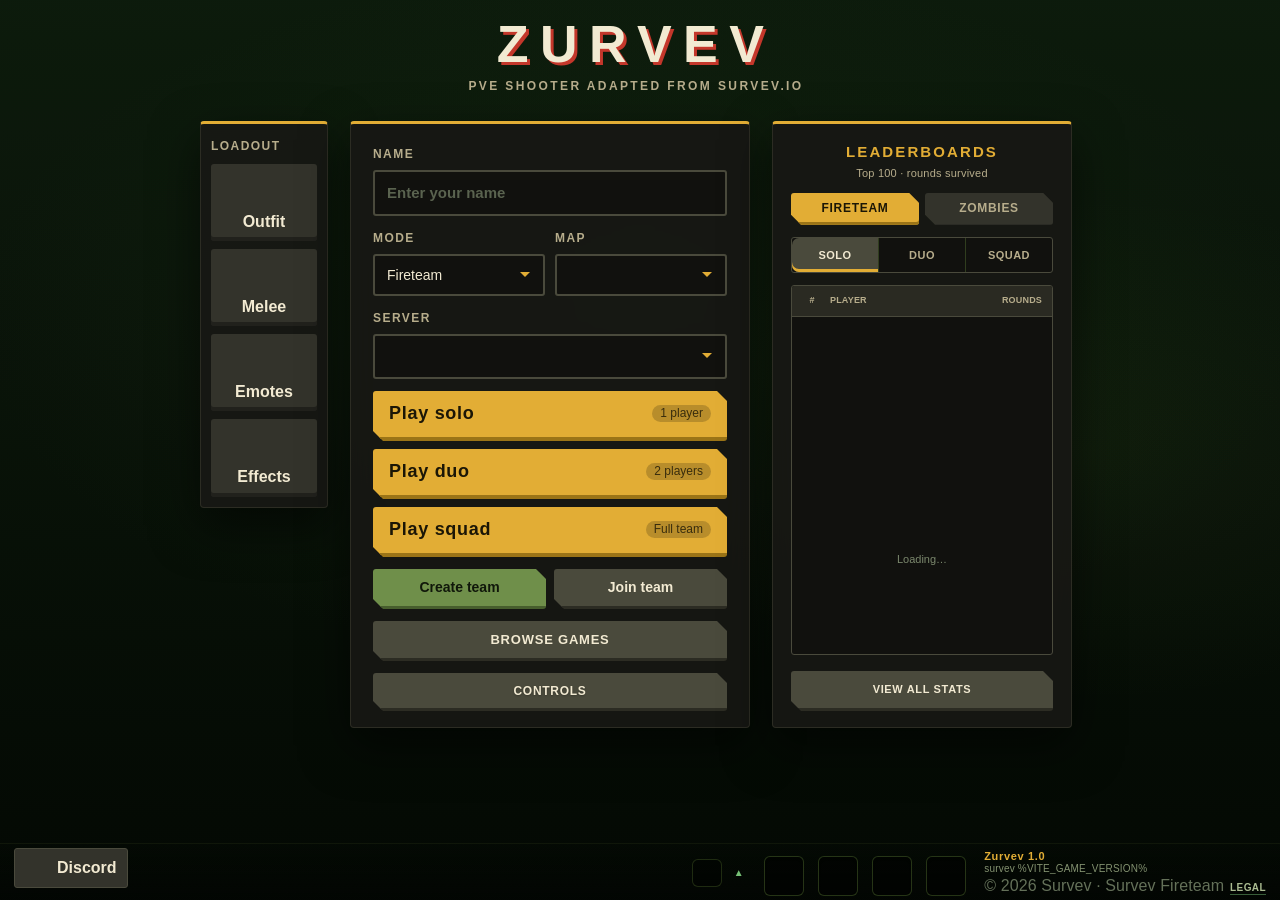
==== commit 21b4ae5b: "feat(zombies): Tesla Rifle fires its own Tesla Cells - New tesla_cell ammo: cap 36 in Zombies, 0 els" ====
--- a/client/index.html
+++ b/client/index.html
@@ -401,6 +401,22 @@
               <div class="ui-loot-count">0</div>
               <img class="ui-loot-image" src="">
               <div class="ui-loot-overlay" style="background: rgba(3,123,0,0.75)"></div>
+            </div>
+            <div id="ui-loot-pressure_charge" class="ui-outline-hover ui-ammo tooltip" style="display: none">
+              <div class="tooltip-text click-through">
+                <div class="tooltip-title" data-l10n="game-pressure_charge"></div>
+                <div class="tooltip-description"><span data-l10n="game-pressure_charge-tooltip"></span></div>
+              </div>
+              <div class="ui-loot-count">0</div>
+              <img class="ui-loot-image" src="">
+            </div>
+            <div id="ui-loot-tesla_cell" class="ui-outline-hover ui-ammo tooltip" style="display: none">
+              <div class="tooltip-text click-through">
+                <div class="tooltip-title" data-l10n="game-tesla_cell"></div>
+                <div class="tooltip-description"><span data-l10n="game-tesla_cell-tooltip"></span></div>
+              </div>
+              <div class="ui-loot-count">0</div>
+              <img class="ui-loot-image" src="">
             </div>
           </div>
           <div id="ui-emote-button"></div>
--- a/client/css/game.css
+++ b/client/css/game.css
@@ -0,0 +1,7212 @@
+img {
+  -webkit-touch-callout: none;
+  user-select: none;
+  -webkit-user-drag: none;
+  -khtml-user-drag: none;
+  -moz-user-drag: none;
+  -o-user-drag: none;
+  user-drag: none;
+}
+
+#cvs {
+  filter: none;
+  bottom: 0px;
+  left: 0px;
+  position: absolute;
+  right: 0px;
+  top: 0px;
+}
+
+.click-through {
+  pointer-events: none;
+}
+
+#game-area-wrapper {
+  cursor: crosshair;
+  left: 0;
+  position: absolute !important;
+  top: 0;
+  width: 100%;
+  height: 100%;
+  margin: 0;
+  padding: 0;
+  overflow: hidden;
+  -webkit-tap-highlight-color: rgba(0, 0, 0, 0);
+}
+
+#game-touch-area {
+  left: 0;
+  position: absolute;
+  top: 0;
+  width: 100%;
+  height: 100%;
+  margin: 0;
+  padding: 0;
+}
+
+#ui-game {
+  filter: none;
+  height: 100%;
+  left: 0px;
+  position: absolute;
+  top: 0px;
+  width: 100%;
+}
+
+#ui-center {
+  color: #fff;
+  pointer-events: all;
+  position: absolute;
+  left: 50%;
+  top: 50%;
+  transform: translateX(-50%) translateY(-50%) scale(1);
+  z-index: 10;
+}
+
+@media (min-width: 851px) and (max-height: 768px), (max-width: 1200px) {
+  #ui-center {
+    transform: translateX(-50%) translateY(-50%) scale(0.85);
+  }
+}
+
+@media (max-width: 850px), (max-width: 900px) and (min-resolution: 3dppx) {
+  #ui-center {
+    pointer-events: all;
+    transform: translateX(-50%) translateY(-50%) scale(0.85);
+    z-index: 10;
+  }
+}
+
+@media (max-width: 850px) and (max-height: 300px) {
+  #ui-center {
+    transform: translateX(-50%) translateY(-50%) scale(0.775);
+  }
+}
+
+#ui-role-menu-wrapper {
+  background: rgba(0, 0, 0, 0.75);
+  color: #fff;
+  display: none;
+  height: 100vh;
+  left: 0;
+  top: 0;
+  pointer-events: all;
+  position: absolute;
+  width: 100vw;
+  z-index: 11;
+}
+
+#ui-role-menu {
+  background-color: rgba(118, 146, 176, 0.75);
+  border: 8px solid #191919;
+  border-radius: 5px;
+  box-sizing: border-box;
+  cursor: default;
+  left: 50%;
+  margin: 0px auto;
+  position: absolute;
+  top: 50%;
+  transform: translateX(-50%) translateY(-50%) scale(1);
+  width: 1200px;
+}
+
+#ui-role-header {
+  background: rgba(0, 0, 0, 0.6);
+  height: 200px;
+  overflow: hidden;
+  text-align: center;
+}
+
+#ui-role-header .ui-role-option {
+  background-position: center;
+  background-repeat: no-repeat;
+  background-size: 132px;
+  cursor: pointer;
+  display: inline-block;
+  height: 160px;
+  margin: 20px 10px;
+  opacity: 0.5;
+  width: 160px;
+}
+
+#ui-role-body {
+  background-color: rgba(118, 146, 176, 0);
+  height: 450px;
+}
+
+.ui-role-body-left {
+  display: inline-block;
+  margin-top: 48px;
+  vertical-align: top;
+  width: 40%;
+}
+
+.ui-role-body-name {
+  font-size: 80px;
+  font-weight: bold;
+  margin-top: 10px;
+  text-align: center;
+  text-shadow: 3px 3px black;
+}
+
+.ui-role-body-image {
+  background-image: url(/img/loot/player-visor-tank.svg);
+  background-position: center;
+  background-repeat: no-repeat;
+  background-size: 240px;
+  height: 240px;
+  margin: auto;
+  width: 240px;
+}
+
+.ui-role-body-right {
+  display: inline-block;
+  margin-top: 48px;
+  vertical-align: top;
+  width: 55%;
+}
+
+.ui-role-body-perk {
+  margin-bottom: 24px;
+  margin-top: 24px;
+}
+
+.ui-role-body-perk-image-wrapper {
+  background-image: url(/img/loot/loot-circle-outer-03.svg);
+  background-position: center;
+  background-repeat: no-repeat;
+  background-size: 96px;
+  border-radius: 48px;
+  display: inline-block;
+  height: 96px;
+  width: 96px;
+}
+
+.ui-role-body-perk-image-icon {
+  background-image: url(/img/loot/loot-perk-steelskin.svg);
+  background-position: center;
+  background-repeat: no-repeat;
+  background-size: 64px;
+  height: 64px;
+  left: 50%;
+  position: relative;
+  top: 50%;
+  transform: translate(-50%, -50%);
+  width: 64px;
+}
+
+.ui-role-body-perk-name {
+  display: inline-block;
+  font-size: 56px;
+  font-weight: bold;
+  margin-left: 24px;
+  margin-top: 12px;
+  text-shadow: 3px 3px black;
+  vertical-align: top;
+}
+
+#ui-role-footer {
+  background: rgba(0, 0, 0, 0.6);
+  height: 120px;
+}
+
+#ui-role-footer-desc {
+  display: inline-block;
+  font-size: 64px;
+  font-weight: bold;
+  margin-top: 24px;
+  text-align: center;
+  text-shadow: 3px 3px black;
+  width: 60%;
+  vertical-align: top;
+}
+
+#ui-role-footer-enter {
+  background: rgba(0, 0, 0, 0.75);
+  color: #00ff00;
+  cursor: pointer;
+  display: inline-block;
+  font-size: 40px;
+  font-weight: bold;
+  height: 72px;
+  line-height: 72px;
+  margin-top: 22px;
+  text-align: center;
+  text-shadow: 3px 3px black;
+  width: 36%;
+  vertical-align: top;
+}
+
+#ui-game-menu {
+  background-color: rgba(0, 0, 0, 0.5);
+  border-radius: 5px;
+  box-sizing: border-box;
+  display: none;
+  margin: 10px auto;
+  padding: 10px 15px;
+}
+
+@media (max-width: 850px), (max-width: 900px) and (min-resolution: 3dppx) {
+  #ui-game-menu {
+    height: initial;
+    padding: 4px 10px;
+    width: 190px;
+  }
+}
+
+@media (max-width: 850px) and (max-height: 300px) {
+  #ui-game-menu {
+    margin-top: 0px;
+  }
+}
+
+#ui-game-menu p {
+  bottom: 4px;
+  display: inline-block;
+  font-size: 14px;
+  position: relative;
+}
+
+@media (max-width: 850px), (max-width: 900px) and (min-resolution: 3dppx) {
+  #ui-game-menu p {
+    bottom: 0px;
+    font-size: 12px;
+    margin-bottom: 8px;
+    margin-top: 6px;
+  }
+}
+
+.ui-game-menu-desktop {
+  cursor: default;
+  height: 495px;
+  width: 350px;
+}
+
+.btns-game-double-row {
+  display: flex;
+  position: relative;
+}
+
+.btns-game-double-row > .btn-game-container {
+  position: relative;
+  width: 100%;
+}
+
+.btns-game-double-row > .btn-game-container > .btn-double-row {
+  display: inline-block;
+}
+
+.btns-game-double-row > div:not(:last-child) {
+  margin-right: 2px;
+}
+
+.game-menu-icon-toggle {
+  background-size: 22px;
+  background-position: center;
+  background-repeat: no-repeat;
+  bottom: 13px;
+  display: inline-block;
+  height: 22px;
+  left: 60%;
+  pointer-events: none;
+  position: absolute;
+  transform: translateX(-50%);
+  width: 22px;
+}
+
+.btn-game-touch-style {
+  background-color: #50afab;
+  background-position: 4px 4px;
+  background-repeat: no-repeat;
+  background-size: 20px;
+  border: 0px;
+  border-bottom: none;
+  border-radius: 5px;
+  box-shadow: inset 0 -2px #387c79;
+  box-sizing: border-box;
+  color: white;
+  cursor: pointer;
+  display: block;
+  font-size: 14px;
+  height: 30px;
+  line-height: 30px;
+  margin: auto;
+  margin-top: 2px;
+  margin-bottom: 4px;
+  position: relative;
+  text-align: center;
+  text-shadow: 0 1px 2px rgba(0, 0, 0, 0.25);
+  width: 100%;
+}
+
+.movement-icon {
+  background-image: url(/img/gui/movement.svg);
+}
+
+.target-icon {
+  background-image: url(/img/gui/target.svg);
+}
+
+.aim-line-on-icon {
+  background-image: url(/img/gui/checked.svg);
+}
+
+.aim-line-off-icon {
+  background-image: url(/img/gui/close.svg);
+}
+
+#btn-game-tabs > .btn-game-container > .btn-game-menu {
+  text-align: center;
+  color: white;
+  line-height: 36px;
+  font-size: 16px;
+  background-color: transparent;
+  border: 2px solid;
+  border-color: white;
+  box-shadow: none;
+  cursor: pointer;
+  flex: 1;
+}
+
+#btn-game-tabs > .btn-game-container > .btn-game-menu-selected {
+  border: 2px solid !important;
+  border-color: #00ff00 !important;
+  background-color: rgba(0, 0, 0, 0.35);
+}
+
+.game-menu-icon-static {
+  background-size: 36px;
+  background-position: center;
+  background-repeat: no-repeat;
+  bottom: 13px;
+  display: inline-block;
+  height: 26px;
+  left: 50%;
+  pointer-events: none;
+  position: absolute;
+  transform: translateX(-50%);
+  width: 36px;
+}
+
+.settings-icon {
+  background-image: url(/img/gui/cog.svg);
+}
+
+.keybind-icon {
+  background-image: url(/img/gui/keyboard.svg);
+}
+
+#ui-game-tab-settings {
+  display: block;
+  height: initial;
+}
+
+.ui-game-tab-settings-desktop {
+  height: 340px;
+}
+
+#ui-game-tab-keybinds {
+  display: none;
+  height: 345px;
+}
+
+#ui-game-tab-keybinds > .btn-keybind-restore {
+  margin-top: 20px;
+}
+
+#ui-game-tab-keybinds > #ui-keybind-list {
+  height: 295px;
+  overflow-y: scroll;
+  pointer-events: all;
+}
+
+#ui-map-container {
+  position: absolute;
+  bottom: 52px;
+}
+
+#ui-alive-info {
+  position: absolute;
+  color: white;
+  width: 92px;
+  height: 36px;
+  top: 174px;
+  left: 96px;
+  background: rgba(0, 0, 0, 0.4);
+  border-radius: 5px;
+}
+
+#ui-map-counter-faction {
+  bottom: 3px;
+  display: none;
+  font-size: 24px;
+  left: 12px;
+  position: absolute;
+  text-align: center;
+  width: 92px;
+}
+
+#ui-map-counter-faction span {
+  display: inline-block;
+  font-size: 24px;
+  font-weight: bold;
+  position: relative;
+}
+
+#ui-map-expand-mobile {
+  height: 190px;
+  width: 190px;
+  left: -4px;
+  top: -22px;
+  z-index: 0;
+  background-color: transparent;
+}
+
+#ui-map-expand img {
+  display: none;
+}
+
+#ui-map-minimize {
+  left: 124px;
+}
+
+.ui-map-wrapper-mobile {
+  bottom: initial;
+  color: #fff;
+  display: block;
+  font-size: 16px;
+  left: 6px;
+  top: 46px;
+}
+
+.ui-map-wrapper-mobile .ui-players-alive {
+  left: 4px;
+}
+
+.ui-map-wrapper-mobile #ui-map-counter-default {
+  position: relative;
+  display: inline-block;
+  font-size: 24px;
+  text-align: center;
+  bottom: 10px;
+  left: 9px;
+}
+
+.ui-map-wrapper-mobile .ui-map-icon {
+  padding: 6px;
+  display: inline-block;
+  height: 24px;
+  width: 18px;
+  margin-left: 0px;
+  background-size: 24px;
+  background-repeat: no-repeat;
+  background-position: 6px 6px;
+}
+
+.ui-map-wrapper-mobile #ui-map-info {
+  position: absolute;
+  color: white;
+  width: 92px;
+  height: 36px;
+  top: 174px;
+  left: -2px;
+  background: rgba(0, 0, 0, 0.4);
+  border-radius: 5px;
+}
+
+.ui-map-wrapper-mobile #ui-spec-counter {
+  position: absolute;
+  color: white;
+  width: 68px;
+  height: 28px;
+  top: 135px;
+  left: 60px;
+  background: rgba(0, 0, 0, 0.4);
+  border-radius: 5px;
+}
+
+.ui-map-wrapper-mobile #ui-spec-counter-icon {
+  padding: 6px;
+  display: inline-block;
+  height: 24px;
+  width: 18px;
+  margin-left: 2px;
+  background-size: 20px;
+  background-repeat: no-repeat;
+  background-position: 6px 4px;
+  background-image: url(/img/gui/eye.svg);
+}
+
+.ui-map-wrapper-mobile #ui-spec-counter-number {
+  position: relative;
+  display: inline-block;
+  font-size: 20px;
+  width: 24px;
+  text-align: center;
+  bottom: 15px;
+  left: 0px;
+}
+
+.ui-map-wrapper-mobile .gas-icon {
+  background-image: url(/img/gui/gas.svg);
+}
+
+.ui-map-wrapper-mobile .danger-icon {
+  background-image: url(/img/gui/danger.svg);
+}
+
+.ui-map-wrapper-mobile .alive-icon {
+  background-image: url(/img/gui/player-gui.svg);
+}
+
+.ui-map-wrapper-mobile .icon-pulse {
+  animation: pulse 2s linear infinite;
+}
+
+.ui-map-wrapper-mobile .ui-settings-button {
+  position: absolute;
+  color: white;
+  border-radius: 5px;
+  pointer-events: all;
+}
+
+.ui-map-wrapper-mobile .ui-settings-button img {
+  position: absolute;
+  left: 6px;
+  top: 6px;
+  height: 36px;
+  width: 36px;
+  background-size: 36px;
+  background-repeat: no-repeat;
+  transform: scale(1);
+  -webkit-transition: all 100ms ease-in;
+  -webkit-transform: scale(1);
+  -ms-transition: all 100ms ease-in;
+  -ms-transform: scale(1);
+  -moz-transition: all 100ms ease-in;
+  -moz-transform: scale(1);
+  transition: all 100ms ease-in;
+  transition: opacity 0.25s ease-out;
+  -moz-transition: opacity 0.25s ease-out;
+  -webkit-transition: opacity 0.25s ease-out;
+  -o-transition: opacity 0.25s ease-out;
+}
+
+.ui-map-wrapper-mobile .ui-settings-button .map-img-after {
+  display: none;
+}
+
+.ui-map-wrapper-mobile .ui-settings-button:hover {
+  transform: scale(1);
+}
+
+.ui-map-wrapper-desktop {
+  position: absolute;
+  bottom: 12px;
+  left: 12px;
+}
+
+#ui-map-wrapper {
+  position: absolute;
+  z-index: 1;
+}
+
+#ui-settings-container-mobile {
+  position: relative;
+}
+
+#ui-menu-display {
+  cursor: pointer;
+  left: 2px;
+  top: -18px;
+  height: 48px;
+  width: 48px;
+  opacity: 0.8;
+  background-color: rgba(0, 0, 0, 0.4);
+  background-size: 48px;
+  background-repeat: no-repeat;
+  background-position: center;
+  background-image: url(/img/gui/cog.svg);
+  z-index: 1;
+}
+
+/**
+ * ui-big-map
+ */
+#big-map {
+  display: none;
+  height: 100%;
+  width: 100%;
+}
+
+#big-map-collision {
+  height: 100%;
+  left: 50%;
+  margin: auto;
+  pointer-events: all;
+  position: fixed;
+  top: 0px;
+  transform: translateX(-50%);
+}
+
+#big-map-close {
+  display: none;
+  position: absolute;
+  margin-left: auto;
+  height: 64px;
+  width: 64px;
+  right: 6px;
+  top: 6px;
+  border-radius: 6px;
+  background-color: rgba(0, 0, 0, 0.5);
+  background-repeat: no-repeat;
+  background-size: 48px;
+  background-position: center;
+  background-image: url(/img/gui/close.svg);
+  pointer-events: all;
+}
+
+/**
+ * ui-right-center
+ */
+#ui-right-center {
+  position: absolute;
+  color: #fff;
+  opacity: 0.75;
+  transition: opacity 0.25s ease-out;
+  -moz-transition: opacity 0.25s ease-out;
+  -webkit-transition: opacity 0.25s ease-out;
+  -o-transition: opacity 0.25s ease-out;
+}
+
+.ui-right-center-desktop {
+  top: 40%;
+  transform: translateY(-50%);
+  right: 12px;
+}
+
+.ui-right-center-mobile {
+  height: 100%;
+  left: 50%;
+  top: 10px;
+  transform: translateX(-50%) scale(1);
+  width: 100%;
+}
+
+.ui-right-center-tablet {
+  height: initial;
+  left: initial;
+  top: 12px !important;
+  transform: scale(0.8);
+  transform-origin: top right;
+  right: 6px;
+  width: initial;
+}
+
+.ui-right-center-tablet-ipad-browser {
+  height: initial;
+  left: initial;
+  top: 12px !important;
+  transform: scale(0.65);
+  transform-origin: top right;
+  right: 6px;
+  width: initial;
+}
+
+@media (max-height: 600px) {
+  .ui-right-center-tablet {
+    transform: scale(0.55);
+  }
+
+  .ui-right-center-tablet-ipad-browser {
+    transform: scale(0.55);
+  }
+}
+
+/**
+ * ui-bottom-right
+ */
+.ui-bottom-right-tablet {
+  bottom: 25% !important;
+  right: 6px !important;
+  transform: scale(0.8) !important;
+  transform-origin: right !important;
+}
+
+.ui-bottom-right-tablet-ipad-browser {
+  bottom: 30% !important;
+  right: 6px !important;
+  transform: scale(0.65) !important;
+  transform-origin: right !important;
+}
+
+@media (max-height: 600px) {
+  .ui-bottom-right-tablet-browser {
+    bottom: 30% !important;
+    transform: scale(0.6) !important;
+    transform-origin: right !important;
+  }
+}
+
+/**
+ * ui-equipped-ammo
+ */
+#ui-reload-button-container {
+  height: 36px;
+  position: absolute;
+  width: 36px;
+  left: 212px;
+  top: 16px;
+}
+
+@media (max-width: 850px), (max-width: 900px) and (min-resolution: 3dppx) {
+  #ui-reload-button-container {
+    left: 162px;
+    top: 3px;
+  }
+}
+
+#ui-reload-button {
+  background: rgba(0, 0, 0, 0.4);
+  background-image: url(/img/gui/bullets.svg);
+  background-repeat: no-repeat;
+  border-radius: 100%;
+  left: 50%;
+  position: absolute;
+  top: 50%;
+  transform: translateX(-50%) translateY(-50%);
+  background-position: center;
+  background-size: 20px;
+  height: 32px;
+  width: 32px;
+}
+
+@media (max-width: 850px), (max-width: 900px) and (min-resolution: 3dppx) {
+  #ui-reload-button {
+    background-position: 4px 3px;
+    background-size: 14px;
+    height: 22px;
+    width: 22px;
+  }
+}
+
+/**
+ * ui-bottom-center-right
+ */
+.ui-bottom-center-left-tablet {
+  right: 72% !important;
+  transform: scale(0.8) !important;
+  transform-origin: bottom right !important;
+}
+
+/**
+ * ui-bottom-center-right
+ */
+.ui-bottom-center-right-tablet {
+  left: 72% !important;
+  transform: scale(0.65) !important;
+}
+
+#ui-emote-button {
+  background: rgba(0, 0, 0, 0.4);
+  background-image: url(/img/gui/emote.svg);
+  background-position: center;
+  background-repeat: no-repeat;
+  background-size: 28px;
+  border-radius: 21px;
+  display: none;
+  height: 42px;
+  position: absolute;
+  right: 108px;
+  top: 0px;
+  width: 42px;
+}
+
+@media (max-width: 850px), (max-width: 900px) and (min-resolution: 3dppx) {
+  #ui-emote-button {
+    background-size: 20px;
+    border-radius: 14px;
+    bottom: 18px;
+    height: 28px;
+    right: 4px;
+    top: initial;
+    width: 28px;
+  }
+}
+
+/**
+ * ui-top-left
+ */
+.ui-top-left-tablet {
+  left: 120px !important;
+}
+
+/**
+ * ui-spectate-options-wrapper
+ */
+.ui-spectate-options-wrapper-tablet {
+  bottom: 12px !important;
+  top: initial !important;
+}
+
+.ui-killfeed-wrapper-tablet {
+  top: 60px !important;
+}
+
+@media (max-width: 850px) and (max-height: 320px) {
+  .ui-slider-container {
+    margin-bottom: 0px;
+  }
+}
+
+@media (max-width: 850px) and (max-height: 320px) {
+  .ui-slider-container > p {
+    width: 75px;
+  }
+}
+
+@media (max-width: 850px), (max-width: 900px) and (min-resolution: 3dppx) {
+  .ui-slider-container > .slider-text {
+    margin-bottom: 0px;
+  }
+}
+
+@media (max-width: 850px) and (max-height: 320px) {
+  .ui-slider-container > .slider {
+    bottom: 3px;
+    width: 85px;
+  }
+}
+
+@media (max-width: 850px), (max-width: 900px) and (min-resolution: 3dppx) {
+  .ui-slider-container > .slider::-webkit-slider-thumb {
+    width: 24px;
+    height: 24px;
+  }
+}
+
+@media (max-width: 850px), (max-width: 900px) and (min-resolution: 3dppx) {
+  .ui-slider-container > .slider::-moz-range-thumb {
+    width: 24px;
+    height: 24px;
+  }
+}
+
+#ui-stats-logo {
+  /* Game over logo, don't forget there's main menu logo in app.css */
+  background-image: url("/img/survev_logo_full.png");
+  background-repeat: no-repeat;
+  /* In case of logo change, update this value to width divided by 3 ceiled  */
+  background-size: 264px;
+  background-position: center;
+  height: 125px;
+  position: absolute;
+  left: 20px;
+  top: 8px;
+  /* In case of logo change, update this value to width divided by 3 ceiled  */
+  width: 264px;
+}
+
+@media (max-width: 1280px), (max-height: 768px) {
+  #ui-stats-logo {
+    background-size: 175px;
+    height: 90px;
+    width: 175px;
+  }
+}
+
+@media (max-width: 850px), (max-width: 900px) and (min-resolution: 3dppx) {
+  #ui-stats-logo {
+    background-size: 124px;
+    bottom: 4px;
+    height: 64px;
+    left: initial;
+    right: 8px;
+    top: initial;
+    width: 124px;
+  }
+}
+
+.ui-scope {
+  display: inline-block;
+}
+
+@media (max-width: 850px), (max-width: 900px) and (min-resolution: 3dppx) {
+  .ui-scope {
+    display: flex;
+  }
+}
+
+.ui-hidden {
+  display: none;
+}
+
+.btn-game-menu {
+  /* Added from .menu-option in menu.less */
+  text-align: center;
+  line-height: 38px;
+  display: block;
+  width: 100%;
+  height: 40px;
+  border: 0px;
+  border-radius: 5px;
+  box-sizing: border-box;
+  position: relative;
+  margin: auto;
+  margin-top: 5px;
+  margin-bottom: 5px;
+  color: white;
+  font-size: 16px;
+  text-shadow: 0 1px 2px rgba(0, 0, 0, 0.25);
+  background-color: #50afab;
+  border-bottom: 2px solid #387c79;
+  box-shadow: inset 0 -2px #387c79;
+  background-repeat: no-repeat;
+  cursor: pointer;
+}
+
+#btn-game-fullscreen {
+  background-size: 34px;
+  background-position: 4px 2px;
+  background-image: url(/img/gui/minimize.svg);
+}
+
+#btn-game-sound {
+  background-size: 44px;
+  background-position: 2px -3px;
+}
+
+#btn-game-aim-line {
+  background-size: 24px;
+  background-position: 8px 6px;
+}
+
+#btn-game-quit {
+  margin-top: 40px;
+  background-size: 44px;
+  background-position: -2px -3px;
+  background-image: url(/img/gui/quit.svg);
+}
+
+#btn-game-resume {
+  margin-top: 30px;
+  background-size: 44px;
+  background-position: -2px -3px;
+  background-image: url(/img/gui/resume.svg);
+}
+
+/**
+ * ui-top-center
+ */
+#ui-top-center {
+  position: absolute;
+  color: #fff;
+  top: 80px;
+  left: 50%;
+  transform: translateX(-50%);
+}
+
+#ui-top-center .top-center-text {
+  text-align: center;
+  width: 100vw;
+  padding: 8px;
+}
+
+#ui-waiting-text {
+  display: none;
+  color: white;
+  text-shadow: 2px 2px 0px #000000;
+  font-size: 32px;
+  font-weight: bold;
+}
+
+#ui-waiting-text span {
+  font-size: 32px;
+  font-weight: bold;
+}
+
+.top-center-text .spectate-text {
+  display: inline-block;
+  text-shadow: 2px 2px 0px #000000;
+  font-size: 24px;
+  font-weight: bold;
+  overflow: hidden;
+  height: 32px;
+}
+
+@media (max-width: 1024px) {
+  .top-center-text .spectate-text {
+    font-size: 18px;
+  }
+}
+
+.top-center-text .spectate-desc {
+  color: white;
+  margin-right: 8px;
+}
+
+.ui-spectate-mode {
+  display: none;
+}
+
+#ui-spectate-text {
+  position: relative;
+}
+
+#spectate-player {
+  max-width: 250px;
+  white-space: nowrap;
+  text-overflow: ellipsis;
+  color: cyan;
+}
+
+/**
+ * ui-top-center-scopes
+ */
+#ui-top-center-scopes-wrapper {
+  /* Taken from ui-top-center */
+  position: absolute;
+  color: #fff;
+  top: 0%;
+  left: 50%;
+  transform: translateX(-50%);
+  width: 100%;
+}
+
+#ui-top-center-scopes {
+  margin-top: 12px;
+  text-align: center;
+}
+
+@media (max-height: 768px), (max-width: 1200px) {
+  #ui-top-center-scopes {
+    transform: scale(0.85);
+  }
+}
+
+.ui-zoom {
+  background: rgba(0, 0, 0, 0.3);
+  border-radius: 36px;
+  width: 64px;
+  height: 64px;
+  opacity: 0.6;
+}
+
+.ui-zoom-hover:hover {
+  opacity: 1;
+}
+
+.ui-zoom-active {
+  vertical-align: baseline;
+  opacity: 1;
+  transform: scale(1);
+  -webkit-transition: all 100ms ease-in;
+  -webkit-transform: scale(1);
+  -ms-transition: all 100ms ease-in;
+  -ms-transform: scale(1);
+  -moz-transition: all 100ms ease-in;
+  -moz-transform: scale(1);
+  transition: all 100ms ease-in;
+  transition: opacity 0.25s ease-out;
+  -moz-transition: opacity 0.25s ease-out;
+  -webkit-transition: opacity 0.25s ease-out;
+  -o-transition: opacity 0.25s ease-out;
+}
+
+.ui-zoom .ui-zoom-image {
+  width: 64px;
+  height: 64px;
+  opacity: 0.4;
+  padding: 2px;
+}
+
+.ui-zoom .ui-zoom-text {
+  margin-top: 14px;
+  width: 100%;
+}
+
+.ui-zoom .ui-zoom-level {
+  font-size: 32px;
+  text-align: center;
+  width: 100%;
+}
+
+.ui-zoom .ui-zoom-append {
+  font-size: 24px;
+}
+
+.ui-zoom-inactive {
+  cursor: pointer;
+  margin-left: -8px;
+  margin-right: -8px;
+  -webkit-transition: all 100ms ease-in;
+  -webkit-transform: scale(0.5);
+  -ms-transition: all 100ms ease-in;
+  -ms-transform: scale(0.5);
+  -moz-transition: all 100ms ease-in;
+  -moz-transform: scale(0.5);
+  transition: all 100ms ease-in;
+  transform: scale(0.5);
+}
+
+.ui-zoom-inactive:hover {
+  opacity: 1;
+}
+
+/**
+ * ui-team-pings and ui-emotes
+ */
+.ui-emote-wheel {
+  z-index: 3;
+  display: none;
+  position: fixed;
+}
+
+.ui-throwable-radial {
+  z-index: 4;
+  position: fixed;
+  width: 0;
+  height: 0;
+  pointer-events: none;
+  transform: translate(-50%, -50%);
+}
+
+.ui-throwable-radial-center {
+  position: absolute;
+  left: 0;
+  top: 0;
+  width: 88px;
+  height: 88px;
+  margin: -44px 0 0 -44px;
+  border-radius: 50%;
+  background: rgba(10, 14, 10, 0.88);
+  border: 2px solid rgba(200, 240, 122, 0.45);
+  display: flex;
+  flex-direction: column;
+  align-items: center;
+  justify-content: center;
+  gap: 2px;
+  text-align: center;
+  color: #e8f5d0;
+  font-family: "Barlow Condensed", "Roboto Condensed", sans-serif;
+  font-size: 12px;
+  font-weight: 600;
+  letter-spacing: 0.06em;
+  text-transform: uppercase;
+  box-shadow: 0 8px 24px rgba(0, 0, 0, 0.45);
+  padding: 6px 8px;
+  box-sizing: border-box;
+}
+
+.ui-throwable-radial-center-img {
+  display: none;
+  width: 34px;
+  height: 34px;
+  background-repeat: no-repeat;
+  background-position: center;
+  background-size: contain;
+  flex-shrink: 0;
+}
+
+#ui-throwable-radial-label {
+  line-height: 1.15;
+  max-width: 72px;
+}
+
+.ui-throwable-slice {
+  position: absolute;
+  left: 0;
+  top: 0;
+  width: 92px;
+  margin-left: -46px;
+  margin-top: -46px;
+  padding: 8px 6px;
+  border-radius: 10px;
+  background: rgba(12, 16, 12, 0.9);
+  border: 1px solid rgba(126, 168, 98, 0.35);
+  color: #dce8c8;
+  display: none;
+  flex-direction: column;
+  align-items: center;
+  gap: 4px;
+  box-shadow: 0 6px 18px rgba(0, 0, 0, 0.4);
+}
+
+.ui-throwable-slice.is-active {
+  border-color: rgba(200, 240, 122, 0.85);
+  background: rgba(28, 36, 18, 0.95);
+  color: #f2ffe0;
+  transform: scale(1.06);
+}
+
+.ui-throwable-slice-img {
+  width: 40px;
+  height: 40px;
+  background-size: contain;
+  background-repeat: no-repeat;
+  background-position: center;
+}
+
+.ui-throwable-slice-meta {
+  display: flex;
+  flex-direction: column;
+  align-items: center;
+  line-height: 1.1;
+}
+
+.ui-throwable-slice-name {
+  font-size: 11px;
+  font-weight: 600;
+  text-align: center;
+  max-width: 80px;
+  white-space: nowrap;
+  overflow: hidden;
+  text-overflow: ellipsis;
+}
+
+.ui-throwable-slice-count {
+  font-size: 10px;
+  color: rgba(200, 240, 122, 0.85);
+}
+
+.ui-throwable-slice[data-idx="0"] { transform: translate(0, -110px); }
+.ui-throwable-slice[data-idx="1"] { transform: translate(78px, -78px); }
+.ui-throwable-slice[data-idx="2"] { transform: translate(110px, 0); }
+.ui-throwable-slice[data-idx="3"] { transform: translate(78px, 78px); }
+.ui-throwable-slice[data-idx="4"] { transform: translate(0, 110px); }
+.ui-throwable-slice[data-idx="5"] { transform: translate(-78px, 78px); }
+.ui-throwable-slice[data-idx="6"] { transform: translate(-110px, 0); }
+.ui-throwable-slice[data-idx="7"] { transform: translate(-78px, -78px); }
+
+.ui-throwable-slice[data-idx="0"].is-active { transform: translate(0, -110px) scale(1.06); }
+.ui-throwable-slice[data-idx="1"].is-active { transform: translate(78px, -78px) scale(1.06); }
+.ui-throwable-slice[data-idx="2"].is-active { transform: translate(110px, 0) scale(1.06); }
+.ui-throwable-slice[data-idx="3"].is-active { transform: translate(78px, 78px) scale(1.06); }
+.ui-throwable-slice[data-idx="4"].is-active { transform: translate(0, 110px) scale(1.06); }
+.ui-throwable-slice[data-idx="5"].is-active { transform: translate(-78px, 78px) scale(1.06); }
+.ui-throwable-slice[data-idx="6"].is-active { transform: translate(-110px, 0) scale(1.06); }
+.ui-throwable-slice[data-idx="7"].is-active { transform: translate(-78px, -78px) scale(1.06); }
+
+.ui-emote-parent {
+  opacity: 0.75;
+}
+
+.ui-emote-hl {
+  z-index: 2;
+  display: none;
+}
+
+.ui-emote {
+  position: fixed;
+  width: 256px;
+  height: 256px;
+  background-size: 256px;
+  background-repeat: no-repeat;
+  transform: translate(-50%, -50%);
+}
+
+.ui-emote-bg-circle {
+  opacity: 0.5;
+  background-image: url(/img/gui/ping-part-circle.svg);
+}
+
+.ui-emote-bg-quarter {
+  opacity: 0.5;
+  background-image: url(/img/gui/ping-part-quarter.svg);
+}
+
+.ui-emote-bg-eighth {
+  opacity: 0.5;
+  background-image: url(/img/gui/ping-part-eighth.svg);
+}
+
+.ui-emote-middle .ui-emote-image {
+  width: 24px !important;
+  height: 24px !important;
+  background-size: 24px !important;
+  background-image: url(/img/gui/close.svg);
+}
+
+.ui-emote-top .ui-emote-image {
+  margin-top: -78px;
+  background-image: url(/img/gui/ping-team-danger.svg);
+}
+
+.ui-emote-right .ui-emote {
+  transform: translate(-50%, -50%) rotate(90deg);
+}
+
+.ui-emote-right .ui-emote-image {
+  margin-left: 78px;
+  background-image: url(/img/gui/ping-team-coming.svg);
+}
+
+.ui-emote-bottom .ui-emote {
+  transform: translate(-50%, -50%) rotate(180deg);
+}
+
+.ui-emote-bottom .ui-emote-image {
+  margin-top: 78px;
+  background-image: url(/img/gui/ping-team-help.svg);
+}
+
+.ui-emote-left .ui-emote {
+  transform: translate(-50%, -50%) rotate(270deg);
+}
+
+.ui-emote-left .ui-emote-image {
+  margin-left: -78px;
+  background-image: url(/img/gui/ping-team-help.svg);
+}
+
+.ui-emote-top-left .ui-emote-image {
+  margin-left: -80px;
+  margin-top: -30px;
+  background-image: url(/img/loot/loot-ammo-box.svg);
+}
+
+.ui-emote-bottom-left .ui-emote {
+  transform: translate(-50%, -50%) rotate(-45deg);
+}
+
+.ui-emote-bottom-left .ui-emote-image {
+  margin-left: -80px;
+  margin-top: 30px;
+  background-image: url(/img/loot/loot-medical-healthkit.svg);
+}
+
+.ui-emote-circle .ui-emote-hl {
+  background-image: url(/img/gui/ping-part-circle-highlight.svg);
+}
+
+.ui-emote-quarter .ui-emote-hl {
+  background-image: url(/img/gui/ping-part-quarter-highlight.svg);
+}
+
+.ui-emote-eighth .ui-emote-hl {
+  background-image: url(/img/gui/ping-part-eighth-highlight.svg);
+}
+
+.ui-emote-image {
+  z-index: 1;
+  position: fixed;
+  background-repeat: no-repeat;
+  transform: translate(-50%, -50%);
+}
+
+.ui-emote-image-large {
+  width: 64px;
+  height: 64px;
+  background-size: 64px;
+}
+
+.ui-emote-image-small {
+  width: 35px;
+  height: 35px;
+  background-size: 35px;
+}
+
+/**
+ * ui-team-indicators
+ */
+.ui-team-indicator {
+  z-index: 2;
+  display: none;
+  position: fixed;
+  top: 0px;
+  left: 0px;
+  border-radius: 32px;
+  width: 64px;
+  height: 64px;
+  background-size: 64px;
+  background-repeat: no-repeat;
+  background-image: url(/img/gui/indicator.svg);
+  transform: translate(-50%, -50%);
+}
+
+.ui-team-indicator-pos {
+  opacity: 0.75;
+  position: relative;
+  border-radius: 24px;
+  width: 32px;
+  height: 32px;
+  top: 23px;
+  left: 32px;
+  transform: translateX(-50%);
+}
+
+.ui-team-indicator-image {
+  width: 32px;
+  height: 32px;
+  background-size: 32px;
+  background-repeat: no-repeat;
+  background-image: url(/img/gui/ping-team-danger.svg);
+}
+
+.ui-indicator-ping-border {
+  z-index: 0;
+  display: none;
+  position: fixed;
+  top: 0px;
+  left: 0px;
+  width: 160px;
+  height: 160px;
+  position: relative;
+  background-size: 160px;
+  background-repeat: no-repeat;
+  background-image: url(/img/gui/ping-border.svg);
+  transform: translate(-50%, -50%);
+}
+
+/**
+ * ui-top-left
+ */
+#ui-top-left {
+  position: absolute;
+  color: #fff;
+  font-size: 16px;
+  top: 12px;
+  left: 12px;
+  display: block;
+}
+
+@media (max-height: 768px), (max-width: 1200px) {
+  #ui-top-left {
+    transform-origin: top left;
+    transform: scale(0.85);
+  }
+}
+
+.ui-bg-standard {
+  background: rgba(0, 0, 0, 0.24);
+  border-radius: 5px;
+}
+
+.ui-team-member {
+  display: none;
+  position: relative;
+  width: 200px;
+  height: 32px;
+  padding: 4px;
+  margin-bottom: 8px;
+}
+
+.ui-team-member-name {
+  font-weight: bold;
+  text-shadow: 1px 1px 0px #000000;
+  font-size: 16px;
+  max-width: 180px;
+  white-space: nowrap;
+  overflow: hidden;
+  text-overflow: ellipsis;
+}
+
+.ui-team-member-color {
+  position: absolute;
+  top: 5px;
+  right: 5px;
+  border-radius: 7px;
+  width: 14px;
+  height: 14px;
+}
+
+.ui-background-yellow {
+  background-color: #ffff00;
+}
+
+.ui-background-blue {
+  background-color: blue;
+}
+
+.ui-background-red {
+  background-color: red;
+}
+
+.ui-background-purple {
+  background-color: #ff00ff;
+}
+
+.ui-background-cyan {
+  background-color: #00ffff;
+}
+
+.ui-background-orange {
+  background-color: #ff5400;
+}
+
+.ui-background-green {
+  background-color: #9dff9d;
+}
+
+.ui-background-white {
+  background-color: #f0f0f0;
+}
+
+.ui-team-member-status {
+  display: none;
+  position: absolute;
+  top: 4px;
+  right: -38px;
+  width: 32px;
+  height: 32px;
+  background-size: 32px;
+  background-repeat: no-repeat;
+}
+
+.ui-team-member-status-downed {
+  border-radius: 16px;
+  display: block !important;
+  background-image: url(/img/gui/down.svg) !important;
+}
+
+.ui-team-member-status-dead {
+  display: block !important;
+  background-image: url(/img/gui/skull-team.svg) !important;
+  opacity: 0.5 !important;
+}
+
+.ui-team-member-status-disconnected {
+  display: block !important;
+  background-image: url(/img/gui/close.svg) !important;
+  opacity: 0.5 !important;
+}
+
+.ui-team-member-health {
+  margin-top: 4px;
+  position: relative;
+  overflow: hidden;
+  border-radius: 4px;
+  height: 10px;
+  background: rgba(0, 0, 0, 0.35);
+}
+
+.ui-team-member-health .ui-bar-inner {
+  background-color: white;
+  z-index: 1;
+  position: absolute;
+  left: 0;
+  top: 0;
+  border-radius: 4px;
+  width: 100%;
+  height: 10px;
+  transition: width 0s;
+  transition-property: width;
+  transition-duration: 0s;
+  transition-timing-function: ease-out;
+  transition-delay: initial;
+}
+
+.ui-team-member-armor,
+.ui-team-member-boost {
+  position: relative;
+  overflow: hidden;
+  border-radius: 3px;
+  height: 6px;
+  margin-top: 3px;
+  background: rgba(0, 0, 0, 0.35);
+}
+
+.ui-team-member-armor .ui-bar-inner {
+  position: absolute;
+  left: 0;
+  top: 0;
+  height: 6px;
+  border-radius: 3px;
+  background: rgba(90, 160, 255, 0.9);
+}
+
+.ui-team-member-boost .ui-bar-inner {
+  position: absolute;
+  left: 0;
+  top: 0;
+  height: 6px;
+  border-radius: 3px;
+  background: rgba(255, 140, 40, 0.9);
+}
+
+.ui-team-member-health .ui-bar-danger {
+  background: rgba(255, 0, 0, 0.8);
+  animation-name: pulse;
+  animation-duration: 0.5s;
+  animation-timing-function: ease-out;
+  animation-delay: 0;
+  animation-direction: alternate;
+  animation-iteration-count: infinite;
+  animation-fill-mode: none;
+  animation-play-state: running;
+}
+
+.ui-team-member-health .ui-health-depleted {
+  z-index: 0;
+  background: #929292;
+  transition: width 1s;
+  transition-property: width;
+  transition-duration: 1s;
+  transition-timing-function: ease-out;
+  transition-delay: initial;
+}
+
+#ui-spectate-options-wrapper {
+  color: #fff;
+  cursor: default;
+  display: block;
+  left: 12px;
+  position: absolute;
+  top: 12px;
+}
+
+@media (max-height: 768px), (max-width: 1200px) {
+  #ui-spectate-options-wrapper {
+    transform: scale(0.85);
+    transform-origin: top left;
+  }
+}
+
+#ui-spectate-options {
+  position: relative;
+  pointer-events: all;
+  width: 100%;
+}
+
+#ui-spectate-buttons {
+  display: inline-block;
+  padding: 8px 8px 0px 8px;
+  text-align: center;
+  width: 192px;
+}
+
+#ui-spectate-options a {
+  position: relative;
+  color: white;
+  font-size: 16px;
+  text-shadow: 0 1px 2px rgba(0, 0, 0, 0.25);
+  background: #50afab;
+  border-bottom: 2px solid #387c79;
+  box-shadow: inset 0 -2px #387c79;
+  cursor: pointer;
+}
+
+#ui-specops-wait {
+  display: none;
+  box-sizing: border-box;
+  width: 192px;
+  margin-bottom: 8px;
+  padding: 10px 8px 8px;
+  text-align: center;
+  pointer-events: auto;
+}
+
+#ui-specops-wait-title {
+  font-size: 14px;
+  font-weight: 700;
+  color: #d7f0a2;
+  text-shadow: 0 1px 2px #000;
+  pointer-events: none;
+}
+
+#ui-specops-wait-desc {
+  font-size: 12px;
+  color: #e8e8e8;
+  margin-top: 4px;
+  line-height: 1.3;
+  pointer-events: none;
+}
+
+#ui-specops-wait-cost {
+  font-size: 13px;
+  font-weight: 700;
+  color: #9dff9d;
+  margin-top: 6px;
+  pointer-events: none;
+}
+
+.ui-specops-wait-support {
+  margin-top: 10px;
+  padding-top: 8px;
+  border-top: 1px solid rgba(200, 240, 122, 0.2);
+}
+
+.ui-specops-wait-support-label {
+  font-size: 11px;
+  color: #b8c9a4;
+  margin-bottom: 6px;
+  pointer-events: none;
+}
+
+.ui-specops-wait-support-links {
+  display: flex;
+  flex-direction: column;
+  gap: 6px;
+}
+
+.ui-specops-wait-link {
+  display: block;
+  font-size: 12px !important;
+  padding: 6px 8px !important;
+  line-height: 1.2;
+  text-align: center;
+  pointer-events: auto;
+  cursor: pointer;
+}
+
+.ui-specops-wait-overview {
+  display: block;
+  max-width: 640px;
+  margin: 8px auto 0;
+  font-size: 20px;
+  line-height: 1.4;
+  color: #e8e8e8;
+  text-shadow: 0 1px 2px #000;
+}
+
+.ui-specops-wait-support-stats {
+  display: flex;
+  flex-wrap: wrap;
+  gap: 10px;
+  justify-content: center;
+  margin-top: 14px;
+}
+
+.ui-specops-wait-support-stats .ui-specops-wait-link {
+  min-width: 140px;
+  font-size: 14px !important;
+  padding: 8px 14px !important;
+}
+
+#btn-spectate-prev-player {
+  margin-bottom: 24px;
+}
+
+#ui-spectate-stats {
+  vertical-align: top;
+  display: none;
+}
+
+#ui-spectate-stats-header {
+  text-align: center;
+  font-size: 24px;
+  font-weight: bold;
+  padding: 8px;
+}
+
+#ui-spectate-stats-table {
+  width: 100%;
+  background-color: transparent;
+  margin: auto;
+  margin-right: 0px;
+  border-collapse: collapse;
+}
+
+#ui-spectate-stats tbody,
+#ui-spectate-stats td,
+#ui-spectate-stats th {
+  padding: 0px 8px 8px 16px;
+  font-size: 18px;
+}
+
+.ui-spectate-stats-category {
+  width: 130px;
+  color: rgba(255, 255, 255, 0.75);
+}
+
+.ui-spectate-stats-value {
+  width: 75px;
+  color: white;
+}
+
+#ui-leaderboard-wrapper {
+  position: absolute;
+  color: #fff;
+  font-size: 16px;
+  top: 12px;
+  right: 12px;
+  display: flex;
+  font-weight: bold;
+  text-align: center;
+  width: 85px;
+  display: inline-block;
+}
+
+@media (max-height: 768px), (max-width: 1200px) {
+  #ui-leaderboard-wrapper {
+    transform-origin: top right;
+    transform: scale(0.85);
+  }
+}
+
+#ui-leaderboard-alive {
+  display: none;
+  background: rgba(0, 0, 0, 0.4);
+  border-radius: 5px;
+  margin-bottom: 8px;
+  padding: 8px;
+  height: 64px;
+  width: 72px;
+}
+
+#ui-leaderboard-alive-faction {
+  display: none;
+  background: rgba(0, 0, 0, 0.4);
+  border-radius: 5px;
+  height: 74px;
+  line-height: 38px;
+  margin-bottom: 8px;
+  padding: 4px;
+  width: 78px;
+}
+
+.ui-players-alive-red {
+  color: #ff0000;
+  display: block;
+  font-size: 36px;
+  position: relative;
+}
+
+.ui-players-alive-blue {
+  color: #00d2ff;
+  display: block;
+  font-size: 36px;
+  position: relative;
+}
+
+.ui-players-alive {
+  position: relative;
+  font-size: 54px;
+}
+
+.ui-leaderboard-header {
+  font-size: 24px;
+  margin-bottom: 8px;
+}
+
+#ui-kill-counter-wrapper {
+  display: none;
+  margin-top: 32px;
+}
+
+#ui-kill-counter {
+  background: rgba(0, 0, 0, 0.4);
+  border-radius: 5px;
+  margin-bottom: 8px;
+  padding: 8px;
+  height: 64px;
+  width: 72px;
+}
+
+.ui-player-kills {
+  position: relative;
+  font-size: 54px;
+}
+
+.ui-kill-counter-header {
+  font-size: 24px;
+  margin-bottom: 8px;
+}
+
+#ui-killfeed-wrapper {
+  position: absolute;
+  color: #fff;
+  font-size: 16px;
+  top: 60px;
+  right: 12px;
+  display: flex;
+}
+
+@media (min-width: 851px) and (max-height: 768px), (max-width: 1200px) {
+  #ui-killfeed-wrapper {
+    transform-origin: top right;
+    transform: scale(0.85);
+  }
+}
+
+#ui-killfeed {
+  display: inline-block;
+  margin-left: 24px;
+  height: 100px;
+}
+
+#ui-killfeed-contents {
+  width: 800px;
+}
+
+#ui-killfeed-contents .killfeed-div {
+  position: absolute;
+  right: 100px;
+  background-color: rgba(0, 0, 0, 0.4);
+  padding: 4px 8px;
+  border-radius: 2px;
+  height: 22px;
+  line-height: 24px;
+}
+
+.killfeed-div div {
+  float: left;
+  font-size: 16px;
+  font-weight: bold;
+  color: #efeeee;
+}
+
+#ui-killfeed .killfeed-text {
+  max-width: 550px;
+  white-space: nowrap;
+  overflow: hidden;
+  text-overflow: ellipsis;
+}
+
+#ui-kill-leader-wrapper {
+  color: white;
+  position: absolute;
+  right: 112px;
+  top: 0px;
+  display: flex;
+  align-items: center;
+  gap: 8px;
+  max-width: min(420px, calc(100vw - 360px));
+}
+
+@media (max-height: 864px) {
+  #ui-kill-leader-wrapper {
+    transform-origin: right;
+    transform: scale(0.8);
+  }
+}
+
+#ui-kill-leader-name {
+  display: inline-block;
+  font-size: 22px;
+  max-width: 240px;
+  overflow: hidden;
+  text-overflow: ellipsis;
+  white-space: nowrap;
+}
+
+#ui-kill-leader-icon {
+  background-color: rgba(0, 0, 0, 0.4);
+  background-image: url(/img/gui/crosshair.svg);
+  background-position: center;
+  background-repeat: no-repeat;
+  background-size: 32px;
+  border-radius: 20px;
+  display: inline-block;
+  flex-shrink: 0;
+  height: 40px;
+  position: relative;
+  top: 0;
+  width: 40px;
+}
+
+#ui-kill-leader-count {
+  display: inline-block;
+  font-size: 32px;
+  font-weight: 700;
+  padding-left: 0;
+}
+
+#ui-specops-hud {
+  display: none;
+  position: absolute;
+  top: 12px;
+  right: 12px;
+  z-index: 4;
+  flex-direction: column;
+  gap: 4px;
+  min-width: 268px;
+  padding: 8px 10px 7px;
+  background: rgba(8, 12, 8, 0.82);
+  border: 1px solid #6b8f3c;
+  border-radius: 4px;
+  color: #d7f0a2;
+  pointer-events: none;
+}
+
+.ui-specops-hud-row {
+  display: flex;
+  align-items: stretch;
+  gap: 8px;
+}
+
+.ui-specops-hud-cell {
+  flex: 1;
+  min-width: 0;
+  text-align: center;
+}
+
+.ui-specops-hud-label {
+  font-size: 10px;
+  font-weight: 700;
+  letter-spacing: 0.08em;
+  text-transform: uppercase;
+  color: #9bb07a;
+}
+
+.ui-specops-hud-value {
+  font-size: 22px;
+  font-weight: 700;
+  line-height: 1.15;
+  color: #eef6d4;
+  text-shadow: 0 1px 2px #000;
+}
+
+.ui-specops-hud-cash .ui-specops-hud-value,
+#ui-specops-cash {
+  color: #9dff9d;
+}
+
+#ui-specops-phase {
+  display: none;
+  font-size: 12px;
+  font-weight: 700;
+  text-align: center;
+  color: #f0c070;
+  letter-spacing: 0.04em;
+}
+
+#ui-specops-contract {
+  display: none;
+  font-size: 12px;
+  font-weight: 700;
+  text-align: center;
+  color: #9dff9d;
+  letter-spacing: 0.03em;
+  text-shadow: 0 1px 2px rgba(0, 0, 0, 0.85);
+}
+
+#ui-zombie-powerups {
+  display: none;
+  position: absolute;
+  top: 10px;
+  left: 50%;
+  z-index: 7;
+  align-items: center;
+  gap: 8px;
+  justify-content: center;
+  pointer-events: none;
+  transform: translateX(-50%);
+}
+
+.ui-zombie-powerup {
+  --zombie-flash-period: 0.5s;
+  display: none;
+  width: 64px;
+  height: 64px;
+  filter: drop-shadow(0 2px 2px rgba(0, 0, 0, 0.9));
+}
+
+.ui-zombie-powerup img {
+  display: block;
+  width: 100%;
+  height: 100%;
+  object-fit: contain;
+}
+
+.ui-zombie-powerup.is-expiring {
+  animation: zombie-powerup-hud-flash var(--zombie-flash-period) steps(1, end) infinite;
+}
+
+.ui-zombie-powerup--notice {
+  transform: scale(1.08);
+}
+
+@keyframes zombie-powerup-hud-flash {
+  0%, 54% { opacity: 1; }
+  55%, 100% { opacity: 0.08; }
+}
+
+#ui-specops-shop {
+  display: none;
+  position: relative;
+  width: 220px;
+  max-height: min(42vh, 360px);
+  overflow: hidden;
+  background: rgba(8, 12, 8, 0.82);
+  border: 1px solid #6b8f3c;
+  border-radius: 4px;
+  z-index: 30;
+  pointer-events: auto;
+  flex-shrink: 0;
+  /* Outside scaled HUD parents — keep touch targeting reliable on mobile. */
+  touch-action: manipulation;
+}
+
+body.ui-specops-map-targeting {
+  cursor: crosshair;
+}
+
+body.ui-specops-map-targeting #ui-specops-shop {
+  display: none !important;
+}
+
+body.ui-specops-map-targeting #ui-map-container {
+  cursor: crosshair;
+}
+
+body.ui-specops-map-targeting #ui-map-container::after {
+  content: "Click outdoors to confirm";
+  position: absolute;
+  left: 50%;
+  top: 12px;
+  transform: translateX(-50%);
+  z-index: 40;
+  padding: 6px 12px;
+  background: rgba(8, 12, 8, 0.88);
+  border: 1px solid #9dff9d;
+  border-radius: 4px;
+  color: #d7f0a2;
+  font-size: 14px;
+  font-weight: 700;
+  pointer-events: none;
+}
+
+/* Banner is more visible over the fullscreen PIXI map */
+body.ui-specops-map-targeting #ui-announcement {
+  z-index: 50;
+}
+
+#ui-specops-shop-title {
+  padding: 6px 10px;
+  font-size: 15px;
+  font-weight: 700;
+  color: #d7f0a2;
+  background: rgba(61, 92, 46, 0.85);
+  white-space: nowrap;
+  overflow: hidden;
+  text-overflow: ellipsis;
+}
+
+#ui-specops-shop-items {
+  max-height: min(34vh, 300px);
+  overflow-y: auto;
+}
+
+.ui-specops-shop-row {
+  display: flex;
+  justify-content: space-between;
+  align-items: center;
+  gap: 8px;
+  width: 100%;
+  padding: 5px 10px;
+  color: #fff;
+  background: transparent;
+  border: 0;
+  border-bottom: 1px solid rgba(255, 255, 255, 0.08);
+  cursor: pointer;
+  text-align: left;
+}
+
+.ui-specops-shop-name {
+  flex: 1;
+  min-width: 0;
+  overflow: hidden;
+  text-overflow: ellipsis;
+  white-space: nowrap;
+}
+
+.ui-specops-shop-row:hover {
+  background: rgba(107, 143, 60, 0.45);
+}
+
+.ui-specops-shop-disabled {
+  opacity: 0.4;
+  cursor: default;
+}
+
+.ui-specops-shop-locked {
+  color: #f0c070;
+  font-size: 14px;
+  padding: 10px 6px;
+  text-align: center;
+  line-height: 1.35;
+}
+
+.ui-specops-shop-owned .ui-specops-shop-cost {
+  color: #f0c070;
+}
+
+#ui-specops-buyback {
+  display: none;
+  width: 220px;
+  pointer-events: auto;
+}
+
+#ui-specops-support {
+  display: none;
+  width: 220px;
+  pointer-events: none;
+}
+
+.ui-specops-drone {
+  display: flex;
+  flex-direction: column;
+  gap: 2px;
+  margin-bottom: 4px;
+  padding: 3px 6px;
+  background: rgba(8, 12, 8, 0.72);
+  border: 1px solid rgba(107, 143, 60, 0.55);
+  border-radius: 3px;
+}
+
+.ui-specops-drone.is-dead {
+  opacity: 0.4;
+}
+
+.ui-specops-drone-name {
+  font-size: 11px;
+  font-weight: 700;
+  color: #d7f0a2;
+  text-shadow: 0 0 4px #000;
+  white-space: nowrap;
+  overflow: hidden;
+  text-overflow: ellipsis;
+}
+
+.ui-specops-drone-bar {
+  height: 4px;
+  background: rgba(0, 0, 0, 0.55);
+  border-radius: 2px;
+  overflow: hidden;
+}
+
+.ui-specops-drone-hp {
+  height: 100%;
+  background: #8fd14f;
+}
+
+.ui-team-buyback {
+  display: none;
+  margin-top: 4px;
+  width: 100%;
+  padding: 2px 4px;
+  font-size: 11px;
+  font-weight: 700;
+  color: #d7f0a2;
+  background: rgba(61, 92, 46, 0.9);
+  border: 1px solid #6b8f3c;
+  border-radius: 3px;
+  cursor: pointer;
+  pointer-events: auto;
+  white-space: nowrap;
+  overflow: hidden;
+  text-overflow: ellipsis;
+}
+
+.ui-team-buyback:hover {
+  background: rgba(107, 143, 60, 0.95);
+}
+
+.ui-team-member.ui-team-can-buyback {
+  height: auto;
+  min-height: 32px;
+  padding-bottom: 6px;
+}
+
+.ui-specops-bar-amount {
+  display: none;
+  position: absolute;
+  right: 8px;
+  top: 50%;
+  transform: translateY(-50%);
+  z-index: 3;
+  font-size: 12px;
+  font-weight: 700;
+  color: #fff;
+  text-shadow: 0 1px 2px #000;
+  pointer-events: none;
+}
+
+body.ui-specops-mode #ui-specops-hud {
+  display: flex;
+}
+
+body.ui-specops-mode #ui-leaderboard-wrapper,
+body.ui-specops-mode #ui-leaderboard,
+body.ui-specops-mode #ui-kill-leader-wrapper,
+body.ui-specops-mode #ui-map-info,
+body.ui-specops-mode #ui-waiting-text,
+body.ui-specops-mode #ui-alive-info {
+  display: none !important;
+}
+
+body.ui-specops-mode #ui-health-counter,
+body.ui-specops-mode #ui-armor-counter {
+  position: relative;
+}
+
+body.ui-specops-mode #ui-health-container {
+  min-height: 20px;
+}
+
+body.ui-specops-mode #ui-killfeed-wrapper {
+  top: 92px;
+}
+
+body.ui-specops-mode #ui-top-left {
+  display: flex;
+  flex-direction: column;
+  align-items: flex-start;
+  gap: 6px;
+}
+
+/* Shop panels are screen-fixed — teammate count must not push them off-screen */
+body.ui-specops-mode #ui-specops-shop,
+body.ui-specops-mode #ui-specops-support,
+body.ui-specops-mode #ui-specops-buyback {
+  position: fixed;
+  left: 244px;
+  top: 12px;
+  z-index: 30;
+}
+
+/* Shop must sit above ally/drone bars (same fixed slot). */
+body.ui-specops-mode #ui-specops-shop {
+  z-index: 32;
+}
+
+body.ui-specops-mode #ui-specops-support {
+  z-index: 28;
+}
+
+body.ui-specops-mode .ui-team-member {
+  width: 220px;
+  height: auto;
+  background: rgba(8, 12, 8, 0.72);
+  border: 1px solid rgba(107, 143, 60, 0.45);
+}
+
+@media (max-height: 700px) {
+  body.ui-specops-mode .ui-team-member {
+    margin-bottom: 3px;
+    padding: 3px;
+  }
+
+  body.ui-specops-mode .ui-team-member-name {
+    font-size: 12px;
+  }
+}
+
+body.ui-specops-mode #ui-equipped-ammo-wrapper {
+  bottom: 108px;
+}
+
+body.ui-specops-mode #ui-armor-counter {
+  margin-bottom: 6px;
+  border: 1px solid rgba(90, 160, 255, 0.35);
+}
+
+body.ui-specops-mode #ui-health-counter {
+  border: 1px solid rgba(215, 240, 162, 0.28);
+}
+
+body.ui-specops-mode .ui-specops-bar-amount {
+  display: block;
+}
+
+@media (max-height: 768px), (max-width: 1200px) {
+  body.ui-specops-mode #ui-equipped-ammo-wrapper {
+    bottom: 92px;
+  }
+
+  #ui-specops-hud {
+    min-width: 230px;
+    padding: 6px 8px 5px;
+  }
+
+  .ui-specops-hud-value {
+    font-size: 18px;
+  }
+}
+
+/**
+ * ui-right-center
+ */
+#ui-right-center:hover {
+  opacity: 1;
+}
+
+#ui-ammo-interactive {
+  width: 90px;
+}
+
+.ui-ammo {
+  background: rgba(0, 0, 0, 0.4);
+  border-radius: 5px;
+  display: inline-block;
+  height: 52px;
+  margin-bottom: 5px;
+  margin-left: 3px;
+  margin-right: 3px;
+  width: 35px;
+}
+
+.ui-ammo > .ui-loot-count {
+  position: absolute;
+  font-size: 20px;
+  font-weight: bold;
+  top: 28px;
+  text-align: center;
+  width: 100%;
+}
+
+.ui-ammo-row {
+  display: flex;
+}
+
+.ui-ammo-row > div:not(:last-child) {
+  margin-right: 10px;
+}
+
+.ui-ammo > .ui-loot-image {
+  bottom: 0;
+  height: 22px;
+  margin-top: 5px;
+  position: absolute;
+  right: 6px;
+  top: 0;
+  width: 22px;
+}
+
+/* Wonder-ammo icons: 10% larger, same center. */
+#ui-loot-pressure_charge > .ui-loot-image,
+#ui-loot-tesla_cell > .ui-loot-image {
+  height: 24.2px;
+  margin-top: 3.9px;
+  right: 4.9px;
+  width: 24.2px;
+}
+
+.ui-ammo > .ui-loot-overlay {
+  bottom: 0;
+  height: 22px;
+  margin-top: 5px;
+  position: absolute;
+  right: 6px;
+  top: 0;
+  width: 22px;
+}
+
+#ui-loot-ph1 {
+  opacity: 0 !important;
+}
+
+#ui-medical-interactive {
+  margin-bottom: 32px;
+}
+
+.ui-medical > .ui-loot-image {
+  position: absolute;
+  height: 30px;
+  width: 30px;
+  background-size: 30px;
+  background-repeat: no-repeat;
+  right: 5px;
+  margin-top: 1px;
+  top: 0;
+  bottom: 0;
+}
+
+.ui-medical {
+  cursor: pointer;
+}
+
+body:not(.ui-specops-mode) #ui-loot-armor_plate {
+  display: none !important;
+}
+
+.ui-loot {
+  background: rgba(0, 0, 0, 0.4);
+  border-radius: 5px;
+  width: 85px;
+  height: 32px;
+  margin-left: auto;
+  margin-bottom: 5px;
+}
+
+.ui-loot:hover {
+  opacity: 1 !important;
+}
+
+.ui-outline-hover {
+  border: 2px solid rgba(0, 255, 0, 0);
+}
+
+.ui-outline-hover:hover {
+  -webkit-transition: border 100ms ease-out;
+  -moz-transition: border 100ms ease-out;
+  -o-transition: border 100ms ease-out;
+  border: 2px solid #00ff00;
+}
+
+.ui-scale-hover {
+  transform: scale(1);
+  -webkit-transition: all 100ms ease-in;
+  -webkit-transform: scale(1);
+  -ms-transition: all 100ms ease-in;
+  -ms-transform: scale(1);
+  -moz-transition: all 100ms ease-in;
+  -moz-transform: scale(1);
+  transition: all 100ms ease-in;
+}
+
+.ui-scale-hover:hover {
+  -webkit-transition: all 100ms ease-in;
+  -webkit-transform: scale(1.1);
+  -ms-transition: all 100ms ease-in;
+  -ms-transform: scale(1.1);
+  -moz-transition: all 100ms ease-in;
+  -moz-transform: scale(1.1);
+  transition: all 100ms ease-in;
+  transform: scale(1.1);
+}
+
+.ui-loot > .ui-loot-count {
+  position: absolute;
+  font-size: 24px;
+  font-weight: bold;
+  left: 10px;
+  top: 2px;
+  text-align: center;
+}
+
+@media (max-height: 864px), (max-width: 1024px) {
+  .ui-right-center-desktop {
+    top: 42%;
+    transform-origin: right;
+    transform: translateY(-50%) scale(0.8);
+  }
+
+  #ui-medical-interactive {
+    margin-bottom: 8px;
+  }
+}
+
+@media (max-height: 640px) {
+  .ui-right-center-desktop {
+    top: 42%;
+    transform-origin: right;
+    transform: translateY(-50%) scale(0.7);
+  }
+
+  #ui-medical-interactive {
+    margin-bottom: 8px;
+  }
+}
+
+/**
+ * ui-upper-center
+ */
+#ui-upper-center {
+  position: absolute;
+  display: flex;
+  color: #fff;
+  top: 180px;
+  left: 50%;
+  transform: translateX(-50%);
+}
+
+#ui-announcement {
+  display: none;
+  color: yellow;
+  text-shadow: 2px 2px 0px #000000;
+  font-size: 32px;
+  font-weight: bold;
+  text-align: center;
+  width: 100vw;
+}
+
+/**
+ * ui-lower-center
+ */
+#ui-lower-center {
+  position: absolute;
+  color: #fff;
+  bottom: 40%;
+  left: 50%;
+}
+
+@media (min-width: 851px) and (max-height: 768px), (max-width: 1200px) {
+  #ui-lower-center {
+    transform-origin: left bottom;
+    transform: scale(0.85);
+    bottom: 33%;
+  }
+}
+
+#ui-interaction {
+  display: flex;
+}
+
+#ui-interaction-press {
+  background: rgba(0, 0, 0, 0.4);
+  background-size: 80%;
+  background-position: center;
+  background-repeat: no-repeat;
+  border-radius: 5px;
+  font-weight: 700;
+  margin-left: -24px;
+  text-align: center;
+}
+
+.ui-interaction-large {
+  font-size: 42px;
+  height: 48px;
+  width: 48px;
+}
+
+.ui-interaction-small {
+  font-size: 26px;
+  height: 36px;
+  line-height: 36px;
+  min-width: 24px;
+  padding-left: 10px;
+  padding-right: 10px;
+}
+
+#ui-interaction-outer {
+  background: rgba(0, 0, 0, 0.4);
+  border-radius: 5px;
+  margin-left: 10px;
+  padding: 0px 15px;
+  height: 48px;
+}
+
+#ui-interaction-outer #ui-interaction-description {
+  margin-top: 10px;
+  font-size: 24px;
+  text-align: center;
+}
+
+/**
+ * ui-bottom-left
+ */
+#ui-map-container {
+  position: absolute;
+  bottom: 52px;
+}
+
+#ui-map-info {
+  position: absolute;
+  color: white;
+  width: 100px;
+  height: 36px;
+  bottom: 218px;
+  left: 82px;
+  background: rgba(0, 0, 0, 0.4);
+  border-radius: 5px;
+}
+
+#ui-gas-icon {
+  padding: 6px;
+  display: inline-block;
+  height: 24px;
+  width: 24px;
+  margin-left: 2px;
+  background-size: 24px;
+  background-repeat: no-repeat;
+  background-position: 6px 6px;
+}
+
+.gas-icon {
+  background-image: url(/img/gui/gas.svg);
+}
+
+.danger-icon {
+  background-image: url(/img/gui/danger.svg);
+}
+
+.icon-pulse {
+  animation: pulse 2s linear infinite;
+}
+
+#ui-gas-timer {
+  position: relative;
+  display: inline-block;
+  font-size: 24px;
+  text-align: center;
+  bottom: 10px;
+  left: 0px;
+}
+
+#ui-spec-counter {
+  position: absolute;
+  color: white;
+  width: 68px;
+  height: 28px;
+  bottom: 218px;
+  left: 6px;
+  background: rgba(0, 0, 0, 0.4);
+  border-radius: 5px;
+}
+
+#ui-spec-counter-icon {
+  padding: 6px;
+  display: inline-block;
+  height: 24px;
+  width: 18px;
+  margin-left: 2px;
+  background-size: 20px;
+  background-repeat: no-repeat;
+  background-position: 6px 4px;
+  background-image: url(/img/gui/eye.svg);
+}
+
+#ui-spec-counter-number {
+  position: relative;
+  display: inline-block;
+  font-size: 20px;
+  width: 24px;
+  text-align: center;
+  bottom: 15px;
+  left: 0px;
+}
+
+#ui-settings-container-desktop {
+  position: relative;
+  left: 16px;
+  bottom: 12px;
+}
+
+#ui-settings-container-desktop > .ui-settings-button {
+  cursor: pointer;
+}
+
+.ui-settings-button {
+  position: absolute;
+  color: white;
+  border-radius: 5px;
+  height: 48px;
+  width: 48px;
+  pointer-events: all;
+  opacity: 0.5;
+  background: rgba(0, 0, 0, 0.4);
+}
+
+#ui-map-minimize {
+  left: 185px;
+}
+
+.ui-settings-button img {
+  position: absolute;
+  left: 6px;
+  top: 6px;
+  height: 36px;
+  width: 36px;
+  background-size: 36px;
+  background-repeat: no-repeat;
+  transform: scale(1);
+  -webkit-transition: all 100ms ease-in;
+  -webkit-transform: scale(1);
+  -ms-transition: all 100ms ease-in;
+  -ms-transform: scale(1);
+  -moz-transition: all 100ms ease-in;
+  -moz-transform: scale(1);
+  transition: all 100ms ease-in;
+  transition: opacity 0.25s ease-out;
+  -moz-transition: opacity 0.25s ease-out;
+  -webkit-transition: opacity 0.25s ease-out;
+  -o-transition: opacity 0.25s ease-out;
+}
+
+.ui-settings-button .map-img-after {
+  display: none;
+}
+
+.ui-settings-button:hover {
+  opacity: 1;
+  -webkit-transition: all 100ms ease-in;
+  -webkit-transform: scale(1.1);
+  -ms-transition: all 100ms ease-in;
+  -ms-transform: scale(1.1);
+  -moz-transition: all 100ms ease-in;
+  -moz-transform: scale(1.1);
+  transition: all 100ms ease-in;
+  transform: scale(1.1);
+}
+
+/**
+ * ui-bottom-center-0
+ */
+#ui-bottom-center-0 {
+  position: absolute;
+  color: #fff;
+  bottom: 12px;
+  left: 50%;
+  transform: translateX(-50%);
+}
+
+@media (max-height: 768px), (max-width: 1200px) {
+  #ui-bottom-center-0 {
+    transform-origin: bottom;
+    transform: translateX(-50%) scale(0.85);
+  }
+}
+
+#ui-equipped-ammo-wrapper {
+  /* Taken from ui-bottom-center-0 */
+  position: absolute;
+  color: #fff;
+  left: 50%;
+  transform: translateX(-50%);
+  bottom: 62px;
+}
+
+#ui-equipped-ammo {
+  margin-bottom: 12px;
+  text-align: center;
+  opacity: 1;
+}
+
+#ui-bullet-counter {
+  display: inline-block;
+  width: 175px;
+  height: 56px;
+  text-align: center;
+  text-shadow: 2px 2px #000000;
+}
+
+#ui-bullet-counter #ui-current-clip {
+  background: rgba(0, 0, 0, 0.4);
+  border-radius: 5px;
+  font-size: 44px;
+  font-weight: bold;
+  width: 100px;
+  height: 50px;
+  transform: translateX(-50%);
+  left: 50%;
+  position: relative;
+  text-align: center;
+}
+
+#ui-bullet-counter #ui-remaining-ammo {
+  background: rgba(0, 0, 0, 0.4);
+  border-radius: 5px;
+  font-size: 24px;
+  font-weight: bold;
+  line-height: 32px;
+  width: 65px;
+  height: 32px;
+  left: 82%;
+  position: absolute;
+  text-align: center;
+  top: 18px;
+}
+
+#ui-boost-counter {
+  display: inline-flex;
+  width: 412px;
+}
+
+#ui-boost-counter .ui-boost-base {
+  background: rgba(0, 0, 0, 0.4);
+  height: 10px;
+  margin-bottom: 8px;
+}
+
+#ui-boost-counter-0 {
+  border-top-left-radius: 3px;
+  border-bottom-left-radius: 3px;
+  width: 100px;
+  margin-right: 3px;
+}
+
+#ui-boost-counter-0 .ui-bar-inner {
+  background: #ff901a;
+}
+
+#ui-boost-counter-1 {
+  width: 100px;
+  margin-left: 3px;
+  margin-right: 3px;
+}
+
+#ui-boost-counter-1 .ui-bar-inner {
+  background: #ff751a;
+}
+
+#ui-boost-counter-2 {
+  width: 150px;
+  margin-left: 3px;
+  margin-right: 3px;
+}
+
+#ui-boost-counter-2 .ui-bar-inner {
+  background: #ff6616;
+}
+
+#ui-boost-counter-3 {
+  border-top-right-radius: 3px;
+  border-bottom-right-radius: 3px;
+  width: 50px;
+  margin-left: 3px;
+}
+
+#ui-boost-counter-3 .ui-bar-inner {
+  background: #ff5600;
+}
+
+.ui-boost-base .ui-bar-inner {
+  border-radius: inherit;
+  width: 0px;
+  height: 10px;
+}
+
+.ui-health-flair {
+  background-size: 64px;
+  background-repeat: no-repeat;
+  background-position: center;
+  display: none;
+  height: 64px;
+  position: absolute;
+  width: 64px;
+  z-index: 2;
+}
+
+#ui-health-flair-left {
+  left: -32px;
+  top: 13px;
+  transform: rotate(270deg);
+}
+
+#ui-health-flair-right {
+  right: -32px;
+  top: 13px;
+  transform: rotate(90deg);
+}
+
+#ui-armor-counter {
+  background: rgba(0, 0, 0, 0.4);
+  border-radius: 5px;
+  width: 400px;
+  height: 18px;
+  padding: 4px;
+  margin-bottom: 16px;
+}
+
+#ui-armor-container {
+  width: 392px;
+  position: relative;
+  height: 10px;
+}
+
+#ui-armor-counter .ui-bar-inner {
+  z-index: 1;
+  position: absolute;
+  border-radius: 3px;
+  width: 100%;
+  height: 10px;
+  background: rgba(90, 160, 255, 0.95);
+  transition: width 0s;
+}
+
+#ui-health-counter {
+  background: rgba(0, 0, 0, 0.4);
+  border-radius: 5px;
+  width: 400px;
+  height: 32px;
+  padding: 6px;
+}
+
+#ui-health-counter .ui-bar-inner {
+  z-index: 1;
+  position: absolute;
+  border-radius: 5px;
+  width: 100%;
+  height: 32px;
+  transition: width 0s;
+  transition-property: width;
+  transition-duration: 0s;
+  transition-timing-function: ease-out;
+  transition-delay: initial;
+}
+
+#ui-health-container {
+  width: 400px;
+  position: relative;
+  overflow: hidden;
+}
+
+#ui-health-counter .ui-bar-danger {
+  background: rgba(255, 0, 0, 0.8);
+  animation-name: pulse;
+  animation-duration: 0.5s;
+  animation-timing-function: ease-out;
+  animation-delay: 0;
+  animation-direction: alternate;
+  animation-iteration-count: infinite;
+  animation-fill-mode: none;
+  animation-play-state: running;
+}
+
+#ui-health-counter #ui-health-depleted {
+  z-index: 0;
+  background: #929292;
+  transition: width 1s;
+  transition-property: width;
+  transition-duration: 1s;
+  transition-timing-function: ease-out;
+  transition-delay: initial;
+}
+
+.health-bar-pulse {
+  animation: pulsewhite 1s linear infinite;
+}
+
+@keyframes pulsewhite {
+  0% {
+    background-color: rgba(0, 0, 0, 0.6);
+  }
+
+  50% {
+    background-color: rgba(255, 255, 255, 0.6);
+  }
+
+  100% {
+    background-color: rgba(0, 0, 0, 0.6);
+  }
+}
+
+@keyframes pulse {
+  0% {
+    background-color: rgba(0, 0, 0, 0.8);
+  }
+
+  50% {
+    background-color: rgba(255, 0, 0, 0.8);
+  }
+
+  100% {
+    background-color: rgba(0, 0, 0, 0.8);
+  }
+}
+
+/**
+ * ui-bottom-center-1
+ */
+#ui-bottom-center-1 {
+  z-index: 3;
+  position: absolute;
+  color: #fff;
+  bottom: 220px;
+  left: 50%;
+  transform: translateX(-50%);
+}
+
+@media (max-height: 768px), (max-width: 1200px) {
+  #ui-bottom-center-1 {
+    transform-origin: bottom;
+    transform: translateX(-50%) scale(0.85);
+    bottom: 138px;
+  }
+}
+
+#ui-kills {
+  text-align: center;
+  background: rgba(0, 0, 0, 0.4);
+  color: #fff;
+  border-radius: 5px;
+  padding: 8px;
+  opacity: 0;
+}
+
+#ui-kill-text {
+  font-size: 18px;
+}
+
+#ui-kill-count {
+  font-weight: bold;
+  color: #ff4100;
+  font-size: 32px;
+  text-shadow: 1px 1px 1px rgba(0, 0, 0, 0.3);
+}
+
+.notify-message {
+  color: white;
+  text-shadow: 2px 2px 0px #000000;
+  font-size: 32px;
+  font-weight: bold;
+  text-align: center;
+  width: 100%;
+  position: absolute;
+}
+
+/**
+ * ui-bottom-center-2
+ */
+#ui-bottom-center-2 {
+  position: absolute;
+  color: #fff;
+  bottom: 80px;
+  width: 100%;
+  display: flex;
+  justify-content: center;
+  height: 120px;
+}
+
+#ui-pickup-message {
+  opacity: 0;
+}
+
+/**
+ * ui-upper-center-2
+ */
+#ui-upper-center-2 {
+  color: #fff;
+  position: absolute;
+  top: 300px;
+  width: 100%;
+}
+
+#ui-pickup-message {
+  opacity: 0;
+}
+
+@media (max-height: 900px) {
+  #ui-perk-message-wrapper {
+    bottom: 68px;
+    transform: scale(0.75);
+  }
+}
+
+@media (max-width: 850px), (max-width: 900px) and (min-resolution: 3dppx) {
+  #ui-perk-message-wrapper {
+    bottom: 78px;
+    transform: scale(0.5);
+  }
+}
+
+#ui-perk-message-image-wrapper {
+  background-image: url(/img/loot/loot-circle-outer-03.svg);
+  background-position: center;
+  background-repeat: no-repeat;
+  background-size: 96px;
+  border-radius: 48px;
+  bottom: 56px;
+  height: 96px;
+  left: 50%;
+  position: absolute;
+  transform: translateX(-50%);
+  width: 96px;
+}
+
+#ui-perk-message-image-icon {
+  background-image: url(/img/loot/loot-perk-splinter.svg);
+  background-position: center;
+  background-repeat: no-repeat;
+  background-size: 64px;
+  height: 64px;
+  left: 50%;
+  position: relative;
+  top: 50%;
+  transform: translate(-50%, -50%);
+  width: 64px;
+}
+
+#ui-perk-message-name {
+  bottom: 0px;
+  font-size: 48px;
+  text-shadow: 2px 2px 4px #000000;
+}
+
+#ui-perk-message-acquired {
+  color: #ff5400;
+  font-size: 24px;
+  text-shadow: 2px 2px 2px #000000;
+}
+
+#ui-perk-message {
+  opacity: 0;
+}
+
+/**
+ * ui-bottom-center-left — compact perk cluster
+ */
+#ui-bottom-center-left {
+  bottom: 12px;
+  color: #fff;
+  pointer-events: auto;
+  position: absolute;
+  right: 71%;
+  display: flex;
+  flex-direction: row;
+  align-items: flex-end;
+}
+
+.ui-perk-cluster {
+  position: relative;
+  pointer-events: auto;
+}
+
+.ui-perk-cluster:not(.ui-perk-cluster--has-perks) {
+  display: none;
+}
+
+.ui-perk-cluster-badge {
+  display: flex;
+  align-items: center;
+  justify-content: center;
+  width: 32px;
+  height: 32px;
+  padding: 0;
+  border: 1px solid rgba(255, 210, 0, 0.45);
+  border-radius: 6px;
+  background: rgba(0, 0, 0, 0.55);
+  cursor: pointer;
+  position: relative;
+  pointer-events: auto;
+}
+
+.ui-perk-cluster-badge-icon {
+  width: 16px;
+  height: 16px;
+  background: url("data:image/svg+xml,%3Csvg xmlns='http://www.w3.org/2000/svg' viewBox='0 0 24 24' fill='%23ffd200'%3E%3Cpath d='M12 2l2.4 7.4H22l-6 4.6 2.3 7L12 16.8 5.7 21l2.3-7-6-4.6h7.6z'/%3E%3C/svg%3E")
+    center / contain no-repeat;
+  opacity: 0.85;
+}
+
+.ui-perk-cluster-count {
+  position: absolute;
+  right: -4px;
+  bottom: -4px;
+  min-width: 14px;
+  height: 14px;
+  padding: 0 3px;
+  border-radius: 7px;
+  background: rgba(255, 210, 0, 0.9);
+  color: #1a1a1a;
+  font-size: 10px;
+  font-weight: bold;
+  line-height: 14px;
+  text-align: center;
+}
+
+#ui-perk-cluster-grid {
+  display: none;
+  position: absolute;
+  bottom: calc(100% + 4px);
+  left: 0;
+  grid-template-columns: repeat(3, 28px);
+  grid-auto-rows: 28px;
+  gap: 2px;
+  padding: 3px;
+  border-radius: 6px;
+  background: rgba(0, 0, 0, 0.55);
+  border: 1px solid rgba(255, 255, 255, 0.12);
+  z-index: 5;
+}
+
+.ui-perk-cluster:hover #ui-perk-cluster-grid,
+.ui-perk-cluster.ui-perk-cluster--expanded #ui-perk-cluster-grid {
+  display: grid;
+}
+
+/* Keep the expanded grid open while crossing the gap above its badge. */
+#ui-perk-cluster-grid::after {
+  content: "";
+  position: absolute;
+  top: 100%;
+  left: 0;
+  width: 100%;
+  height: 6px;
+}
+
+.ui-perk-cluster:hover .ui-perk-cluster-badge,
+.ui-perk-cluster.ui-perk-cluster--expanded .ui-perk-cluster-badge {
+  opacity: 0.35;
+}
+
+.ui-perk-slot {
+  position: relative;
+  display: none;
+  width: 28px;
+  height: 28px;
+  background: rgba(0, 0, 0, 0.4);
+  border-radius: 4px;
+  border: 1px solid rgba(255, 255, 255, 0.1);
+}
+
+.ui-perk-slot--active {
+  display: block;
+}
+
+.ui-perk-slot .ui-perk-image {
+  margin: auto;
+  left: 0;
+  right: 0;
+  bottom: 0;
+  top: 0;
+  z-index: 0;
+  position: absolute;
+  height: 20px;
+  width: 20px;
+}
+
+@media (max-height: 768px), (max-width: 1300px) {
+  #ui-bottom-center-left {
+    right: 73%;
+    transform: scale(0.85);
+    transform-origin: bottom right;
+  }
+}
+
+.ui-perk-no-drop {
+  border: 2px solid transparent;
+}
+
+.ui-perk-pulse {
+  animation-name: perkPulse;
+  animation-duration: 1.5s;
+  animation-iteration-count: 2;
+}
+
+@keyframes perkPulse {
+  from {
+    background-color: rgba(0, 0, 0, 0.4);
+    box-shadow: 0px 0px 30px rgba(0, 0, 0, 0);
+  }
+  50% {
+    background-color: rgba(255, 210, 0, 0.75);
+    box-shadow: 0px 0px 30px #ffd200;
+  }
+  to {
+    background-color: rgba(0, 0, 0, 0.4);
+    box-shadow: 0px 0px 30px rgba(0, 0, 0, 0);
+  }
+}
+
+/* Tooltip container */
+.tooltip-perk {
+  position: relative;
+}
+
+/* Tooltip text */
+.tooltip-perk .tooltip-text {
+  visibility: hidden;
+  width: 160px;
+  background-color: black;
+  color: #fff;
+  text-align: center;
+  padding: 4px 5px;
+  border-radius: 6px;
+  position: absolute;
+  z-index: 10;
+  left: 50%;
+  opacity: 0.85;
+  bottom: 115%;
+  transform: translateX(-50%);
+  font-size: 12px;
+  pointer-events: none;
+}
+
+.tooltip-perk .tooltip-text::after {
+  content: " ";
+  position: absolute;
+  top: 100%;
+  left: 50%;
+  margin-left: -5px;
+  border-width: 5px;
+  border-style: solid;
+  border-color: black transparent transparent transparent;
+}
+
+.tooltip-perk-title {
+  font-size: 18px;
+  font-weight: bold;
+  padding: 4px;
+  color: yellow;
+}
+
+.tooltip-perk-description {
+  font-size: 16px;
+  padding: 4px;
+}
+
+.tooltip-perk-description span {
+  font-size: 16px;
+}
+
+.tooltip-perk:hover .tooltip-text {
+  visibility: visible;
+}
+
+.ui-perk-slot[data-perk-description] > .tooltip-text {
+  display: none;
+}
+
+.ui-perk-slot[data-perk-description] {
+  pointer-events: auto;
+}
+
+.ui-perk-slot[data-perk-description]:focus-visible {
+  outline: 2px solid #d7f0a2;
+}
+
+#ui-perk-description-tooltip {
+  position: fixed;
+  z-index: 10000;
+  width: max-content;
+  max-width: min(280px, calc(100vw - 16px));
+  max-height: calc(100vh - 16px);
+  overflow: hidden;
+  box-sizing: border-box;
+  padding: 10px 12px;
+  border: 1px solid #6b8f3c;
+  border-radius: 6px;
+  background: rgba(8, 12, 8, 0.97);
+  color: #fff;
+  font: 14px/1.4 sans-serif;
+  white-space: pre-line;
+  overflow-wrap: anywhere;
+  pointer-events: none;
+  box-shadow: 0 4px 16px rgba(0, 0, 0, 0.5);
+}
+
+#ui-perk-description-tooltip strong {
+  display: block;
+  margin-bottom: 4px;
+  color: #d7f0a2;
+}
+
+/**
+ * ui-bottom-center-right
+ */
+#ui-bottom-center-right {
+  position: absolute;
+  color: #fff;
+  bottom: 12px;
+  left: 71%;
+}
+
+@media (max-height: 768px), (max-width: 1300px) {
+  #ui-bottom-center-right {
+    left: 73%;
+    transform: scale(0.7);
+  }
+}
+
+.ui-armor-counter {
+  position: absolute;
+  bottom: 0px;
+  display: block;
+  width: 48px;
+  height: 60px;
+  background: rgba(0, 0, 0, 0.4);
+  border-radius: 5px;
+  margin-left: 4px;
+}
+
+#ui-armor-helmet {
+  right: 4px;
+}
+
+#ui-armor-backpack {
+  left: 60px;
+  border: 2px solid transparent;
+}
+
+.ui-armor-level {
+  position: relative;
+  font-size: 16px;
+  font-weight: bold;
+  bottom: 24px;
+  text-align: center;
+  text-shadow: 1px 1px #000000;
+  /*cursor: inherit;*/
+}
+
+.ui-armor-counter-inner {
+  z-index: 1;
+  position: absolute;
+  background: rgba(25, 25, 25, 0.75);
+  border-radius: 5px;
+  width: 100%;
+  height: 0px;
+  bottom: 0px;
+}
+
+.ui-armor-counter .ui-armor-count {
+  z-index: 2;
+  text-shadow: 2px 2px #000000;
+  position: relative;
+  font-size: 18px;
+  font-weight: bold;
+  margin-top: -28px;
+  text-align: center;
+}
+
+.ui-armor-counter .ui-armor-image {
+  margin: auto;
+  left: 0;
+  right: 0;
+  bottom: 0;
+  top: 0;
+  z-index: 0;
+  position: absolute;
+  height: 36px;
+  width: 36px;
+}
+
+.ui-ability-cooldown {
+  font-size: 38px;
+  font-weight: bold;
+  left: 50%;
+  position: absolute;
+  text-align: center;
+  text-shadow: 2px 2px #000000;
+  top: 50%;
+  transform: translate(-50%, -50%);
+  width: 100%;
+  z-index: 2;
+}
+
+@media (max-width: 850px), (max-width: 900px) and (min-resolution: 3dppx) {
+  .ui-ability-cooldown {
+    font-size: 20px;
+  }
+}
+
+.ui-ability-key {
+  font-size: 20px;
+  font-weight: bold;
+  left: 2px;
+  position: absolute;
+  bottom: -2px;
+}
+
+.ui-perk-mobile {
+  bottom: 0px !important;
+  left: -50px;
+  pointer-events: all;
+  top: 4px !important;
+  transform: translateX(-50%);
+}
+
+/**
+ * ui-bottom-right
+ */
+#ui-bottom-right {
+  position: absolute;
+  color: #fff;
+  bottom: 12px;
+  right: 12px;
+}
+
+@media (max-height: 768px), (max-width: 1200px) {
+  #ui-bottom-right {
+    transform-origin: bottom right;
+    transform: scale(0.7);
+  }
+}
+
+#ui-weapon-container {
+  width: 192px;
+}
+
+.ui-weapon-info {
+  margin-bottom: 5px;
+  border-radius: 5px;
+  border: 2px solid transparent;
+}
+
+.ui-weapon-switch {
+  position: absolute;
+  right: 0px;
+  opacity: 0.6;
+  border-radius: 5px;
+  border: 2px solid transparent;
+  width: 160px;
+  height: 60px;
+  margin-left: auto;
+  pointer-events: all;
+  cursor: pointer;
+}
+
+#ui-weapon-id-1 {
+  bottom: 210px;
+}
+
+#ui-weapon-id-2 {
+  bottom: 140px;
+}
+
+#ui-weapon-id-3 {
+  bottom: 70px;
+}
+
+#ui-weapon-id-4 {
+  bottom: 0px;
+}
+
+.ui-weapon-name {
+  position: absolute;
+  font-size: 18px;
+  font-weight: bold;
+  right: 8px;
+  margin-top: 38px;
+  text-align: center;
+}
+
+/* Desktop slots (set by fitWeaponName in ui2.ts): keep long names clear of the icon. */
+.ui-weapon-name.ui-weapon-name-fit {
+  left: 68px;
+  text-align: right;
+  white-space: nowrap;
+  overflow: hidden;
+}
+
+.ui-weapon-name.ui-weapon-name-wrap {
+  margin-top: 0;
+  bottom: 3px;
+  max-height: 2.05em;
+  line-height: 1;
+  white-space: normal;
+  overflow-wrap: anywhere;
+  text-wrap: balance;
+}
+
+.ui-weapon-number {
+  position: absolute;
+  font-size: 24px;
+  font-weight: bold;
+  right: 8px;
+  text-align: center;
+}
+
+.ui-weapon-exp {
+  display: none;
+  position: absolute;
+  height: 32px;
+  width: 32px;
+  font-size: 18px;
+  font-weight: bold;
+  line-height: 34px;
+  right: 78px;
+  margin-top: 26px;
+  text-align: center;
+}
+
+.ui-weapon-image {
+  display: none;
+  position: relative;
+  height: 60px;
+  width: 60px;
+  left: 4px;
+  background-size: 60px;
+  background-repeat: no-repeat;
+}
+
+/* Zombies Pack-a-Punch: Mark II guns glow purple/cyan in the weapon slots. */
+.ui-weapon-image.ui-weapon-pap {
+  animation: ui-weapon-pap-glow 1.6s ease-in-out infinite;
+}
+
+@keyframes ui-weapon-pap-glow {
+  0%,
+  100% {
+    filter: drop-shadow(0 0 3px #9b6bff) drop-shadow(0 0 6px rgba(155, 107, 255, 0.6));
+  }
+  50% {
+    filter: drop-shadow(0 0 4px #4fe3ff) drop-shadow(0 0 9px rgba(79, 227, 255, 0.7));
+  }
+}
+
+#ui-weapon-id-4 .ui-weapon-image {
+  height: 52px;
+  width: 52px;
+  left: 4px;
+  top: 4px;
+  background-size: 52px;
+}
+
+.ui-weapon-dragged {
+  position: fixed !important;
+  width: 160px !important;
+  right: initial !important;
+  bottom: initial !important;
+  pointer-events: none !important;
+}
+
+/**
+ * ui-stats, end game screen
+ */
+#ui-stats {
+  display: none;
+}
+
+#ui-stats-bg {
+  display: none;
+  opacity: 0;
+  position: absolute;
+  top: 0;
+  left: 0;
+  width: 100vw;
+  height: 100vh;
+  background: rgba(0, 0, 0, 0.75);
+  pointer-events: none;
+  z-index: 2;
+}
+
+#ui-stats-contents {
+  border-radius: 5px;
+  color: #fff;
+  height: 100%;
+  left: 50%;
+  position: absolute;
+  text-align: center;
+  top: 0%;
+  transform: translateX(-50%);
+  width: 100%;
+  z-index: 3;
+}
+
+@media (max-height: 860px) {
+  #ui-stats-contents {
+    top: 0%;
+  }
+}
+
+#ui-stats-contents-inner {
+  margin-top: 75px;
+}
+
+@media (max-height: 768px) {
+  #ui-stats-contents-inner {
+    margin-top: 25px;
+  }
+}
+
+@media (max-width: 850px), (max-width: 900px) and (min-resolution: 3dppx) {
+  #ui-stats-contents-inner {
+    margin-top: 0px;
+  }
+}
+
+@media (max-height: 768px) {
+  #ui-stats-header {
+    transform: scale(0.75);
+    transform-origin: top;
+  }
+}
+
+.ui-stats-header-title {
+  font-weight: bold;
+  font-size: 48px;
+  margin: 20px;
+  color: gold;
+}
+
+.ui-stats-header-reason {
+  font-size: 24px;
+}
+
+.ui-stats-header-overview {
+  display: inline;
+  margin: 10px;
+}
+
+.ui-stats-header-overview div {
+  display: inline;
+  padding-bottom: 12px;
+  border-bottom: 2px solid rgba(255, 255, 255, 0.25);
+}
+
+.ui-stats-header-overview div:not(:first-child) {
+  margin-left: 100px;
+}
+
+.ui-stats-header-red-team {
+  color: #cc0000;
+  font-weight: bold;
+}
+
+.ui-stats-header-blue-team {
+  color: #007eff;
+  font-weight: bold;
+}
+
+span.ui-stats-header-stat {
+  font-size: 32px;
+}
+
+span.ui-stats-header-value {
+  margin-left: 24px;
+  font-size: 48px;
+  font-weight: bold;
+}
+
+#ui-stats-info-box {
+  position: relative;
+  left: 50%;
+  margin: auto;
+  margin-top: 50px;
+  height: 190px;
+  display: flex;
+}
+
+@media (max-height: 768px) {
+  #ui-stats-info-box {
+    margin-top: -30px;
+    transform: scale(0.9);
+    transform-origin: left;
+  }
+}
+
+@media (max-width: 1024px) {
+  #ui-stats-info-box {
+    transform: scale(0.85);
+    transform-origin: left;
+  }
+}
+
+.ui-stats-info-player {
+  position: relative;
+  width: 250px;
+  background-color: rgba(0, 0, 0, 0.75);
+  border-radius: 4px;
+  border: 2px solid black;
+  transform: translateX(-50%);
+}
+
+.ui-stats-info-status:after {
+  content: "";
+  display: block;
+  position: absolute;
+  top: 15%;
+  left: 25%;
+  background-image: url(/img/gui/skull.svg);
+  background-repeat: no-repeat;
+  background-size: 128px;
+  width: 100%;
+  height: 100%;
+  opacity: 0.1;
+  z-index: -1;
+}
+
+.ui-stats-info-player-name {
+  color: gold;
+  font-size: 24px;
+  font-weight: bold;
+  font-style: italic;
+  margin-top: 8px;
+  margin-bottom: 8px;
+  margin-left: auto;
+  margin-right: auto;
+  max-width: 240px;
+  white-space: nowrap;
+  overflow: hidden;
+  text-overflow: ellipsis;
+}
+
+.ui-stats-info-player-badge {
+  background-size: 56px;
+  background-repeat: no-repeat;
+  background-position: center;
+  height: 56px;
+  left: auto;
+  position: absolute;
+  top: -40px;
+  width: 100%;
+}
+
+.ui-stats-info-player-red-leader {
+  background-image: url(/img/gui/star-red.svg);
+}
+
+.ui-stats-info-player-red-ribbon {
+  background-image: url(/img/gui/ribbon-red.svg);
+}
+
+.ui-stats-info-player-blue-leader {
+  background-image: url(/img/gui/star-blue.svg);
+}
+
+.ui-stats-info-player-blue-ribbon {
+  background-image: url(/img/gui/ribbon-blue.svg);
+}
+
+.ui-stats-info {
+  display: flex;
+  height: 36px;
+  margin: auto;
+}
+
+.ui-stats-info > div {
+  padding: 8px;
+  font-size: 18px;
+  line-height: 12px;
+  text-align: left;
+  font-weight: bold;
+}
+
+.ui-stats-info > div:first-child {
+  width: 55%;
+  margin-right: 4px;
+  text-align: right;
+  font-weight: normal;
+}
+
+.ui-stats-reason {
+  display: flex;
+  height: 72px;
+  margin: auto;
+}
+
+.ui-stats-reason div {
+  padding: 8px;
+  margin: auto;
+  width: 100%;
+  text-align: center;
+  font-size: 16px;
+}
+
+.ui-stats-reason .ui-stats-reason-dead {
+  color: red;
+}
+
+.ui-stats-reason .ui-stats-reason-alive {
+  color: lawngreen;
+}
+
+#ui-stats-options {
+  cursor: pointer;
+  position: absolute;
+  left: 50%;
+  margin-top: 20px;
+  min-height: 60px;
+  z-index: 1;
+}
+
+@media (max-height: 768px) {
+  #ui-stats-options {
+    margin-top: 8px;
+    transform: scale(0.9);
+    transform-origin: top;
+  }
+}
+
+.ui-stats-restart {
+  cursor: inherit;
+  margin: auto;
+  margin-bottom: 20px;
+  position: absolute;
+  transform: translateX(-50%);
+  width: 200px;
+}
+
+.ui-stats-spectate {
+  background: #50afab;
+  border-bottom: 2px solid #387c79;
+  box-shadow: inset 0 -2px #387c79;
+  cursor: inherit;
+  left: 102px;
+  position: absolute;
+  transform: translateX(-50%);
+  width: 125px;
+}
+
+.ui-stats-ad-container {
+  display: none;
+  margin-top: 80px;
+}
+
+@media (max-height: 768px) {
+  .ui-stats-ad-container {
+    margin-top: 70px;
+  }
+}
+
+/* Tooltip container */
+.tooltip {
+  position: relative;
+}
+
+/* Tooltip text */
+.tooltip .tooltip-text {
+  visibility: hidden;
+  width: 240px;
+  background-color: black;
+  color: #fff;
+  text-align: center;
+  padding: 5px 0;
+  border-radius: 6px;
+  position: absolute;
+  z-index: 1;
+  right: 110%;
+  opacity: 0.75;
+  top: 50%;
+  transform: translateY(-50%);
+}
+
+.tooltip .tooltip-text::after {
+  content: " ";
+  position: absolute;
+  top: 50%;
+  left: 100%;
+  margin-top: -5px;
+  border-width: 5px;
+  border-style: solid;
+  border-color: transparent transparent transparent black;
+}
+
+.tooltip-title {
+  font-size: 18px;
+  font-weight: bold;
+  padding: 4px;
+  color: yellow;
+}
+
+.tooltip-description {
+  font-size: 16px;
+  padding: 4px;
+}
+
+.tooltip-description span {
+  font-size: 16px;
+}
+
+.tooltip:hover .tooltip-text {
+  visibility: visible;
+}
+
+/**
+ * editor
+ */
+#ui-editor-top-center {
+  position: absolute;
+  color: #fff;
+  top: 0%;
+  left: 50%;
+  transform: translateX(-50%);
+}
+
+#ui-editor-top-right {
+  position: absolute;
+  color: #fff;
+  font-size: 16px;
+  top: 12px;
+  right: 12px;
+  max-width: min(360px, calc(100vw - 24px));
+  max-height: min(86vh, 820px);
+  overflow-x: hidden;
+  overflow-y: auto;
+  z-index: 80;
+  pointer-events: auto;
+
+  /* Tweakpane theme */
+  --tp-base-background-color: hsla(0, 0%, 0%, 0.4);
+  --tp-base-shadow-color: hsla(0, 0%, 0%, 0.2);
+  --tp-button-background-color: hsl(177.47, 37.25%, 50%);
+  --tp-button-background-color-active: hsl(177.47, 37.25%, 60%);
+  --tp-button-background-color-focus: hsl(177.47, 37.25%, 60%);
+  --tp-button-background-color-hover: hsl(177.47, 37.25%, 40%);
+  --tp-button-foreground-color: hsla(0, 0%, 100%, 1);
+  --tp-container-background-color: hsla(0, 0%, 10%, 0.5);
+  --tp-container-background-color-active: hsla(0, 0%, 25%, 0.5);
+  --tp-container-background-color-focus: hsla(0, 0%, 20%, 0.5);
+  --tp-container-background-color-hover: hsla(0, 0%, 15%, 0.5);
+  --tp-container-foreground-color: hsla(0, 0%, 100%, 1);
+  --tp-groove-foreground-color: hsla(0, 0%, 10%, 1);
+  --tp-input-background-color: hsla(0, 0%, 90%, 1);
+  --tp-input-background-color-active: hsla(0, 0%, 85%, 1);
+  --tp-input-background-color-focus: hsla(0, 0%, 80%, 1);
+  --tp-input-background-color-hover: hsla(0, 0%, 75%, 1);
+  --tp-input-foreground-color: hsla(0, 0%, 0%, 1);
+  --tp-label-foreground-color: hsla(0, 0%, 100%, 1);
+  --tp-monitor-background-color: hsla(0, 0%, 8%, 1);
+  --tp-monitor-foreground-color: hsla(0, 3%, 90%, 1);
+}
+
+/* Invert the tweak panel slider background */
+.tp-sldv_t::before {
+  background-color: var(--in-fg) !important;
+}
+
+.tp-sldv_k::before {
+  background-color: var(--in-bg) !important;
+}
+
+/* Dock debug editor away from Spec Ops top HUD (wave / hostiles / cash). */
+body.ui-specops-mode.ui-editor-active #ui-editor-top-center {
+  top: auto;
+  bottom: 8px;
+  left: 50%;
+}
+
+body.ui-specops-mode.ui-editor-active #ui-editor-top-right {
+  top: auto;
+  bottom: 36px;
+  left: 12px;
+  right: auto;
+  max-height: min(72vh, 720px);
+  overflow-x: hidden;
+  overflow-y: auto;
+  z-index: 80;
+}
+
+.ui-editor-header {
+  text-align: center;
+  font-weight: bold;
+  font-size: 16px;
+  padding: 8px;
+}
+
+/*
+* Profiler
+*/
+#ui-profiler-top-left {
+  position: absolute;
+  color: #fff;
+  font-size: 16px;
+  top: 12px;
+  left: 12px;
+  text-align: center;
+  display: flex;
+}
+
+.ui-profiler-list {
+  background: rgba(0, 0, 0, 0.4);
+  border-radius: 5px;
+  margin-right: 16px;
+  padding: 8px;
+}
+
+.ui-profiler-list-header {
+  font-size: 16px;
+  font-weight: bold;
+  margin-bottom: 8px;
+}
+
+.ui-profiler-list ul {
+  list-style: none;
+  text-align: left;
+  padding: 0px;
+  margin: 0px;
+}
+
+.ui-profiler-list li {
+  display: flex;
+}
+
+.kv {
+  font-family: monospace;
+  font-size: 14px;
+  font-weight: normal;
+}
+
+.kv:last-child {
+  width: 100%;
+  text-align: right;
+}
+
+/* Hide mobile-only elements */
+#ui-settings-container-mobile {
+  display: none;
+}
+
+@media (max-width: 850px), (max-width: 900px) and (min-resolution: 3dppx) {
+  * {
+    -webkit-touch-callout: none;
+    user-select: none;
+  }
+
+  /**
+   * ui-touches
+   */
+  .ui-touch-down {
+    display: none;
+    position: fixed;
+    background-color: rgba(0, 0, 0, 0.5);
+    transform: translate(-50%, -50%);
+  }
+
+  .ui-touch-down-landscape {
+    width: 112px;
+    height: 112px;
+    border-radius: 56px;
+  }
+
+  .ui-touch-down-portrait {
+    width: 96px;
+    height: 96px;
+    border-radius: 48px;
+  }
+
+  .ui-touch-pos {
+    display: none;
+    position: fixed;
+    background-color: rgba(0, 0, 0, 0.5);
+    transform: translate(-50%, -50%);
+  }
+
+  .ui-touch-pos-landscape {
+    width: 64px;
+    height: 64px;
+    border-radius: 32px;
+  }
+
+  .ui-touch-pos-portrait {
+    width: 48px;
+    height: 48px;
+    border-radius: 24px;
+  }
+
+  .btn-game-menu {
+    position: relative;
+    margin: auto;
+    margin-top: 2px;
+    margin-bottom: 4px;
+    color: white;
+    font-size: 14px;
+    text-shadow: 0 1px 2px rgba(0, 0, 0, 0.25);
+    background-color: #50afab;
+    border-bottom: 2px solid #387c79;
+    box-shadow: inset 0 -2px #387c79;
+    background-repeat: no-repeat;
+    cursor: pointer;
+    text-align: center;
+    line-height: 30px;
+    display: block;
+    width: 100%;
+    height: 30px;
+    border: 0px;
+    border-radius: 5px;
+    -moz-border-radius: 5px;
+    -webkit-border-radius: 5px;
+    box-sizing: border-box;
+  }
+
+  #btn-game-fullscreen {
+    background-size: 22px;
+    background-position: 4px 2px;
+    background-image: url(/img/gui/minimize.svg);
+  }
+
+  #btn-game-aim-line {
+    background-size: 18px;
+    background-position: 6px 5px;
+    margin-bottom: 8px;
+  }
+
+  #btn-game-sound {
+    background-size: 30px;
+    background-position: 3px 0px;
+    margin-bottom: 8px;
+  }
+
+  #btn-game-quit {
+    margin-top: 20px;
+    background-size: 34px;
+    background-position: -2px -3px;
+    background-image: url(/img/gui/quit.svg);
+  }
+
+  #btn-game-resume {
+    margin-top: 20px;
+    background-size: 34px;
+    background-position: -1px -1px;
+    background-image: url(/img/gui/resume.svg);
+  }
+
+  /**
+   * ui-top-center
+   */
+  #ui-top-center {
+    position: absolute;
+    color: #fff;
+    top: 15%;
+    left: 50%;
+    transform: translateX(-50%);
+  }
+
+  #ui-top-center .top-center-text {
+    text-align: center;
+    width: 100vw;
+    padding: 4px;
+  }
+
+  #ui-waiting-text {
+    display: none;
+    color: white;
+    text-shadow: 1px 1px 0px #000000;
+    font-size: 16px;
+    font-weight: bold;
+  }
+
+  #ui-waiting-text span {
+    font-size: 16px;
+    font-weight: bold;
+  }
+
+  .top-center-text .spectate-text {
+    display: inline-block;
+    text-shadow: 1px 1px 0px #000000;
+    font-size: 16px;
+    font-weight: bold;
+    overflow: hidden;
+    height: 32px;
+  }
+
+  .top-center-text .spectate-desc {
+    color: white;
+    margin-right: 8px;
+  }
+
+  .ui-spectate-mode {
+    display: none;
+  }
+
+  #ui-spectate-text {
+    position: relative;
+  }
+
+  #spectate-player {
+    max-width: 250px;
+    white-space: nowrap;
+    text-overflow: ellipsis;
+    color: cyan;
+  }
+
+  /**
+   * ui-top-center-scopes
+   */
+  #ui-top-center-scopes-wrapper {
+    position: absolute;
+    color: #fff;
+    left: 6px;
+    top: 132px;
+    transform: initial;
+    width: initial;
+  }
+
+  #ui-top-center-scopes {
+    margin-top: 6px;
+    text-align: center;
+    color: white;
+  }
+
+  .ui-zoom {
+    margin-left: -12px;
+    margin-right: -12px;
+    transform: scale(0.6);
+    background: rgba(0, 0, 0, 0.3);
+    border-radius: 32px;
+    width: 42px;
+    height: 42px;
+    opacity: 0.3;
+    pointer-events: all;
+  }
+
+  .ui-zoom-active {
+    vertical-align: baseline;
+    opacity: 1;
+    margin-left: 0px;
+    margin-right: 0px;
+    -webkit-transition: all 100ms ease-in;
+    -webkit-transform: scale(1);
+    -ms-transition: all 100ms ease-in;
+    -ms-transform: scale(1);
+    -moz-transition: all 100ms ease-in;
+    -moz-transform: scale(1);
+    transition: all 100ms ease-in;
+    transition: opacity 0.25s ease-out;
+    -moz-transition: opacity 0.25s ease-out;
+    -webkit-transition: opacity 0.25s ease-out;
+    -o-transition: opacity 0.25s ease-out;
+  }
+
+  .ui-zoom .ui-zoom-image {
+    width: 48px;
+    height: 48px;
+    opacity: 0.4;
+    padding: 2px;
+  }
+
+  .ui-zoom .ui-zoom-text {
+    margin-top: 14px;
+    width: 100%;
+  }
+
+  .ui-zoom .ui-zoom-level {
+    font-size: 24px;
+    line-height: 16px;
+    text-align: center;
+    width: 100%;
+    /*cursor: inherit;*/
+  }
+
+  .ui-zoom .ui-zoom-append {
+    font-size: 24px;
+  }
+
+  .ui-zoom-inactive {
+    margin-left: -8px;
+    margin-right: -8px;
+    transition: all 100ms ease-in;
+    transform: scale(0.6);
+  }
+
+  /**
+   * ui-team-pings and ui-emotes
+   */
+  .ui-emote-wheel {
+    z-index: 3;
+    display: none;
+    position: fixed;
+  }
+
+  .ui-emote-parent {
+    opacity: 1;
+  }
+
+  .ui-emote-hl {
+    z-index: 2;
+    display: none;
+  }
+
+  .ui-emote {
+    position: fixed;
+    width: 256px;
+    height: 256px;
+    background-size: 256px;
+    background-repeat: no-repeat;
+    transform: translate(-50%, -50%);
+  }
+
+  .ui-emote-bg-circle {
+    opacity: 0.65;
+    background-image: url(/img/gui/ping-part-circle.svg);
+  }
+
+  .ui-emote-bg-quarter {
+    opacity: 0.65;
+    background-image: url(/img/gui/ping-part-quarter.svg);
+  }
+
+  .ui-emote-bg-eighth {
+    opacity: 0.65;
+    background-image: url(/img/gui/ping-part-eighth.svg);
+  }
+
+  .ui-emote-middle .ui-emote-image {
+    width: 24px !important;
+    height: 24px !important;
+    background-size: 24px !important;
+    background-image: none !important;
+  }
+
+  .ui-emote-top .ui-emote-image {
+    margin-top: -78px;
+    background-image: url(/img/gui/ping-team-danger.svg);
+  }
+
+  .ui-emote-right .ui-emote {
+    transform: translate(-50%, -50%) rotate(90deg);
+  }
+
+  .ui-emote-right .ui-emote-image {
+    margin-left: 78px;
+    background-image: url(/img/gui/ping-team-coming.svg);
+  }
+
+  .ui-emote-bottom .ui-emote {
+    transform: translate(-50%, -50%) rotate(180deg);
+  }
+
+  .ui-emote-bottom .ui-emote-image {
+    margin-top: 78px;
+    background-image: url(/img/gui/ping-team-help.svg);
+  }
+
+  .ui-emote-left .ui-emote {
+    transform: translate(-50%, -50%) rotate(270deg);
+  }
+
+  .ui-emote-left .ui-emote-image {
+    margin-left: -78px;
+    background-image: url(/img/gui/ping-team-help.svg);
+  }
+
+  .ui-emote-top-left .ui-emote-image {
+    margin-left: -80px;
+    margin-top: -30px;
+    background-image: url(/img/loot/loot-ammo-box.svg);
+  }
+
+  .ui-emote-bottom-left .ui-emote {
+    transform: translate(-50%, -50%) rotate(-45deg);
+  }
+
+  .ui-emote-bottom-left .ui-emote-image {
+    margin-left: -80px;
+    margin-top: 30px;
+    background-image: url(/img/loot/loot-medical-healthkit.svg);
+  }
+
+  .ui-emote-circle .ui-emote-hl {
+    background-image: url(/img/gui/ping-part-circle-highlight.svg);
+  }
+
+  .ui-emote-quarter .ui-emote-hl {
+    background-image: url(/img/gui/ping-part-quarter-highlight.svg);
+  }
+
+  .ui-emote-eighth .ui-emote-hl {
+    background-image: url(/img/gui/ping-part-eighth-highlight.svg);
+  }
+
+  .ui-emote-image {
+    z-index: 1;
+    position: fixed;
+    background-repeat: no-repeat;
+    transform: translate(-50%, -50%);
+  }
+
+  .ui-emote-image-large {
+    width: 80px;
+    height: 80px;
+    background-size: 64px;
+    background-position: center;
+  }
+
+  .ui-emote-image-small {
+    width: 35px;
+    height: 35px;
+    background-size: 35px;
+  }
+
+  /**
+   * ui-team-indicators
+   */
+  .ui-team-indicator {
+    z-index: 2;
+    display: none;
+    position: fixed;
+    top: 0px;
+    left: 0px;
+    border-radius: 32px;
+    width: 64px;
+    height: 64px;
+    background-size: 64px;
+    background-repeat: no-repeat;
+    background-image: url(/img/gui/indicator.svg);
+    transform: translate(-50%, -50%);
+  }
+
+  .ui-team-indicator-pos {
+    opacity: 0.75;
+    position: relative;
+    border-radius: 24px;
+    width: 32px;
+    height: 32px;
+    top: 23px;
+    left: 32px;
+    transform: translate(-50%, -50%);
+  }
+
+  .ui-team-indicator-image {
+    width: 32px;
+    height: 32px;
+    background-size: 32px;
+    background-repeat: no-repeat;
+    background-image: url(/img/gui/ping-team-danger.svg);
+  }
+
+  .ui-indicator-ping-border {
+    z-index: 0;
+    display: none;
+    position: fixed;
+    top: 0px;
+    left: 0px;
+    width: 160px;
+    height: 160px;
+    position: relative;
+    background-size: 160px;
+    background-repeat: no-repeat;
+    background-image: url(/img/gui/ping-border.svg);
+    transform: translate(-50%, -50%);
+  }
+
+  /**
+   * ui-top-left
+   */
+  #ui-top-left {
+    position: absolute;
+    color: #fff;
+    font-size: 16px;
+    top: 6px;
+    left: 6px;
+    display: block;
+  }
+
+  .ui-bg-standard {
+    background: rgba(0, 0, 0, 0.24);
+    border-radius: 5px;
+  }
+
+  #ui-team {
+    position: fixed;
+    left: 128px;
+  }
+
+  /* Spec Ops mobile HUD:
+   * - Scoreboard (wave/cash) on the left under the map / beside team
+   * - Weapons fixed along the top (clear of both sticks)
+   * - Ammo then meds stacked on the right edge (above the right stick) */
+  body.ui-specops-mode #ui-top-left {
+    left: 170px;
+    top: 42px;
+    max-width: min(34vw, 130px);
+    bottom: auto;
+  }
+
+  body.ui-specops-mode #ui-team {
+    position: relative;
+    left: auto;
+  }
+
+  body.ui-specops-mode .ui-team-member {
+    width: 100%;
+    max-width: 100%;
+    box-sizing: border-box;
+  }
+
+  body.ui-specops-mode #ui-specops-hud {
+    position: absolute;
+    top: 210px;
+    left: 6px;
+    right: auto;
+    bottom: auto;
+    margin-top: 0;
+    width: min(42vw, 148px);
+    min-width: 0;
+    padding: 3px 5px;
+    gap: 1px;
+    z-index: 5;
+  }
+
+  body.ui-specops-mode #ui-specops-hud .ui-specops-hud-value {
+    font-size: 13px;
+  }
+
+  body.ui-specops-mode #ui-specops-hud .ui-specops-hud-label {
+    font-size: 8px;
+  }
+
+  body.ui-specops-mode #ui-specops-phase,
+  body.ui-specops-mode #ui-specops-contract {
+    font-size: 9px;
+  }
+
+  /* Weapons: fixed top bar between minimap and right rail (clears both sticks) */
+  body.ui-specops-mode #ui-bottom-right {
+    position: fixed;
+    top: 4px;
+    left: 168px;
+    right: 52px;
+    bottom: auto;
+    transform: none;
+    display: flex;
+    justify-content: center;
+    z-index: 25;
+    pointer-events: none;
+  }
+
+  body.ui-specops-mode #ui-weapon-container {
+    display: flex;
+    flex-direction: row;
+    flex-wrap: nowrap;
+    align-items: stretch;
+    gap: 4px;
+    width: auto;
+    max-width: 100%;
+    transform: none;
+    pointer-events: none;
+  }
+
+  body.ui-specops-mode .ui-weapon-info {
+    margin: 0;
+    display: block;
+    position: relative;
+    width: auto;
+    height: auto;
+    flex: 0 0 auto;
+  }
+
+  /* Icon + name in one readable chip (not a clipped icon box) */
+  body.ui-specops-mode .ui-weapon-switch,
+  body.ui-specops-mode #ui-weapon-id-1,
+  body.ui-specops-mode #ui-weapon-id-2,
+  body.ui-specops-mode #ui-weapon-id-3,
+  body.ui-specops-mode #ui-weapon-id-4 {
+    position: relative !important;
+    right: auto !important;
+    bottom: auto !important;
+    top: auto !important;
+    left: auto !important;
+    display: block;
+    box-sizing: border-box;
+    width: 86px !important;
+    min-width: 86px;
+    height: 36px !important;
+    margin: 0;
+    padding: 0;
+    overflow: hidden;
+    background: rgba(0, 0, 0, 0.55);
+    border: 1px solid rgba(157, 255, 157, 0.28);
+    border-radius: 5px;
+    pointer-events: all;
+  }
+
+  body.ui-specops-mode .ui-weapon-image {
+    position: absolute;
+    left: 2px;
+    top: 4px;
+    bottom: auto;
+    height: 28px;
+    width: 28px;
+    max-width: 28px;
+    background-size: 28px;
+    background-repeat: no-repeat;
+    z-index: 1;
+  }
+
+  body.ui-specops-mode #ui-weapon-id-4 .ui-weapon-image {
+    height: 24px;
+    width: 24px;
+    left: 4px;
+    top: 6px;
+    background-size: 24px;
+  }
+
+  body.ui-specops-mode .ui-weapon-name {
+    position: absolute;
+    left: 32px;
+    right: 4px;
+    top: 50%;
+    bottom: auto;
+    margin: 0 !important;
+    width: auto !important;
+    max-width: none;
+    font-size: 10px;
+    font-weight: 700;
+    line-height: 1.1;
+    text-align: left;
+    color: #f2f7e4;
+    text-shadow: 0 1px 2px rgba(0, 0, 0, 0.9);
+    white-space: nowrap;
+    overflow: hidden;
+    text-overflow: ellipsis;
+    transform: translateY(-50%);
+    z-index: 2;
+  }
+
+  body.ui-specops-mode .ui-weapon-number {
+    display: none;
+  }
+
+  body.ui-specops-mode .ui-weapon-exp {
+    display: none !important;
+  }
+
+  /* Right rail: ammo on top, medical under — above the right joystick */
+  body.ui-specops-mode #ui-right-center,
+  body.ui-specops-mode .ui-right-center-mobile {
+    position: absolute;
+    top: 36px;
+    right: 4px;
+    left: auto;
+    bottom: auto;
+    width: auto;
+    height: auto;
+    max-height: calc(100% - 128px);
+    transform: none;
+    display: flex;
+    flex-direction: column;
+    align-items: flex-end;
+    gap: 4px;
+    overflow: hidden;
+    z-index: 20;
+    pointer-events: none;
+  }
+
+  body.ui-specops-mode #ui-ammo-interactive {
+    order: 1;
+    position: relative;
+    top: auto;
+    right: auto;
+    left: auto;
+    margin: 0;
+    width: auto;
+    display: flex;
+    flex-direction: column;
+    align-items: flex-end;
+    gap: 2px;
+    pointer-events: all;
+  }
+
+  body.ui-specops-mode #ui-ammo-interactive > .ui-ammo {
+    display: block;
+    margin: 0;
+    width: 40px;
+    height: 14px;
+    flex: none;
+  }
+
+  body.ui-specops-mode #ui-medical-interactive {
+    order: 2;
+    position: relative;
+    top: auto;
+    right: auto;
+    left: auto;
+    transform: none;
+    margin: 0;
+    width: auto;
+    display: flex;
+    flex-direction: column;
+    align-items: flex-end;
+    gap: 2px;
+    pointer-events: all;
+  }
+
+  body.ui-specops-mode #ui-medical-interactive > .ui-loot {
+    display: block;
+    margin: 0;
+    width: 44px;
+    height: 16px;
+    flex: none;
+  }
+
+  body.ui-specops-mode #ui-loot-ph1 {
+    display: none !important;
+  }
+
+  /* Emote stays above the right stick, not under ammo/meds */
+  body.ui-specops-mode #ui-emote-button {
+    right: 4px;
+    bottom: 4px;
+    top: auto;
+    left: auto;
+  }
+
+  body.ui-specops-mode #ui-killfeed-wrapper {
+    top: 40px;
+    left: 170px;
+    max-width: min(40vw, 200px);
+  }
+
+  /* Compact centered shop — readable but not full-screen */
+  body.ui-specops-mode #ui-specops-shop,
+  body.ui-specops-mode #ui-specops-support,
+  body.ui-specops-mode #ui-specops-buyback {
+    left: 50%;
+    top: 42%;
+    right: auto;
+    bottom: auto;
+    transform: translate(-50%, -50%);
+    width: min(68vw, 200px);
+    max-width: min(68vw, 200px);
+    box-sizing: border-box;
+    z-index: 80;
+    pointer-events: auto;
+  }
+
+  body.ui-specops-mode #ui-specops-shop {
+    z-index: 82;
+    max-height: min(38vh, 220px);
+    overflow: hidden;
+    background: rgba(6, 10, 6, 0.94);
+    border: 1px solid #9dff9d;
+    border-radius: 6px;
+    box-shadow: 0 8px 24px rgba(0, 0, 0, 0.5);
+  }
+
+  body.ui-specops-mode #ui-specops-support {
+    z-index: 78;
+    pointer-events: none;
+    /* Same centered slot as the shop — hide ally HP on touch layouts. */
+    display: none !important;
+  }
+
+  body.ui-specops-mode #ui-specops-shop-items {
+    max-height: min(30vh, 176px);
+    -webkit-overflow-scrolling: touch;
+    overscroll-behavior: contain;
+    touch-action: pan-y;
+    pointer-events: auto;
+  }
+
+  body.ui-specops-mode .ui-team-buyback {
+    font-size: 10px;
+    padding: 1px 3px;
+  }
+
+  body.ui-specops-mode #ui-specops-shop-title {
+    font-size: 12px;
+    padding: 4px 6px;
+    letter-spacing: 0.03em;
+  }
+
+  body.ui-specops-mode .ui-specops-shop-row {
+    font-size: 11px;
+    line-height: 1.15;
+    min-height: 28px;
+    padding: 5px 6px;
+    gap: 4px;
+    pointer-events: auto;
+    touch-action: manipulation;
+    -webkit-tap-highlight-color: rgba(157, 255, 157, 0.25);
+  }
+
+  body.ui-specops-mode .ui-specops-shop-name {
+    white-space: nowrap;
+    overflow: hidden;
+    text-overflow: ellipsis;
+  }
+
+  body.ui-specops-mode .ui-specops-shop-cost {
+    flex: none;
+    font-size: 11px;
+    font-weight: 700;
+    color: #9dff9d;
+  }
+
+  body.ui-specops-mode .ui-specops-shop-locked {
+    font-size: 11px;
+    padding: 6px;
+  }
+
+  #ui-specops-hud {
+    top: 6px;
+    right: 6px;
+    min-width: 0;
+    width: min(42vw, 200px);
+    padding: 4px 6px;
+    gap: 2px;
+  }
+
+  body.ui-specops-mode #ui-specops-hud .ui-specops-hud-value {
+    font-size: 16px;
+  }
+
+  body.ui-specops-mode #ui-specops-hud .ui-specops-hud-label {
+    font-size: 9px;
+  }
+
+  .ui-team-member {
+    display: none;
+    position: relative;
+    width: 110px;
+    height: 20px;
+    padding: 4px;
+    margin-bottom: 4px;
+  }
+
+  .ui-team-member-name {
+    font-weight: bold;
+    text-shadow: 1px 1px 0px #000000;
+    font-size: 10px;
+    max-width: 100px;
+    white-space: nowrap;
+    overflow: hidden;
+    text-overflow: ellipsis;
+  }
+
+  .ui-team-member-color {
+    position: absolute;
+    top: 4px;
+    right: 4px;
+    border-radius: 9px;
+    width: 9px;
+    height: 9px;
+  }
+
+  .ui-background-yellow {
+    background-color: yellow;
+  }
+
+  .ui-background-blue {
+    background-color: blue;
+  }
+
+  .ui-background-red {
+    background-color: red;
+  }
+
+  .ui-background-purple {
+    background-color: purple;
+  }
+
+  .ui-background-cyan {
+    background-color: cyan;
+  }
+
+  .ui-team-member-status {
+    display: none;
+    position: absolute;
+    top: 2px;
+    right: -24px;
+    width: 20px;
+    height: 20px;
+    background-size: 20px;
+    background-repeat: no-repeat;
+  }
+
+  .ui-team-member-status-downed {
+    border-radius: 16px;
+    display: block !important;
+    background-image: url(/img/gui/down.svg) !important;
+  }
+
+  .ui-team-member-status-dead {
+    display: block !important;
+    background-image: url(/img/gui/skull-team.svg) !important;
+    opacity: 0.5 !important;
+  }
+
+  .ui-team-member-status-disconnected {
+    display: block !important;
+    background-image: url(/img/gui/close.svg) !important;
+    opacity: 0.5 !important;
+  }
+
+  .ui-team-member-health {
+    margin-top: 2px;
+  }
+
+  .ui-team-member-health .ui-bar-inner {
+    background-color: white;
+    z-index: 1;
+    position: absolute;
+    border-radius: 4px;
+    width: 110px;
+    height: 5px;
+    transition: width 0s;
+    transition-property: width;
+    transition-duration: 0s;
+    transition-timing-function: ease-out;
+    transition-delay: initial;
+  }
+
+  .ui-team-member-health .ui-bar-danger {
+    background: rgba(255, 0, 0, 0.8);
+    animation-name: pulse;
+    animation-duration: 0.5s;
+    animation-timing-function: ease-out;
+    animation-delay: 0;
+    animation-direction: alternate;
+    animation-iteration-count: infinite;
+    animation-fill-mode: none;
+    animation-play-state: running;
+  }
+
+  .ui-team-member-health .ui-health-depleted {
+    z-index: 0;
+    background: #929292;
+    transition: width 1s;
+    transition-property: width;
+    transition-duration: 1s;
+    transition-timing-function: ease-out;
+    transition-delay: initial;
+  }
+
+  #ui-spectate-options-wrapper {
+    bottom: 6px;
+    position: fixed;
+    left: 6px;
+    top: initial !important;
+  }
+
+  #ui-spectate-options {
+    bottom: 0px;
+    z-index: 1;
+    position: absolute;
+    pointer-events: all;
+    width: 100%;
+  }
+
+  #ui-spectate-buttons {
+    display: inline-block;
+    width: 124px;
+    padding: 8px 8px 4px 8px;
+    text-align: center;
+  }
+
+  #ui-specops-wait {
+    width: 124px;
+    padding: 8px 6px 6px;
+  }
+
+  #ui-specops-wait-title {
+    font-size: 12px;
+  }
+
+  #ui-specops-wait-desc {
+    font-size: 11px;
+  }
+
+  #ui-spectate-options a {
+    position: relative;
+    color: white;
+    height: 28px;
+    margin-bottom: 2px;
+    line-height: 26px;
+    font-size: 12px;
+    text-shadow: 0 1px 2px rgba(0, 0, 0, 0.25);
+    background: #50afab;
+    border-bottom: 2px solid #387c79;
+    box-shadow: none;
+    cursor: pointer;
+  }
+
+  #btn-spectate-prev-player {
+    margin-bottom: 12px !important;
+  }
+
+  #btn-spectate-view-stats {
+    margin-bottom: 12px !important;
+  }
+
+  #ui-spectate-stats {
+    position: absolute;
+    top: 0px;
+    left: 146px;
+    width: 160px;
+    display: none;
+  }
+
+  #ui-spectate-stats-header {
+    text-align: center;
+    font-size: 16px;
+    font-weight: bold;
+    padding: 6px;
+    color: white;
+  }
+
+  #ui-spectate-stats-table {
+    width: 100%;
+    background-color: transparent;
+    margin: auto;
+    margin-right: 0px;
+    margin-bottom: 4px;
+    border-collapse: collapse;
+  }
+
+  #ui-spectate-stats tbody,
+  #ui-spectate-stats td,
+  #ui-spectate-stats th {
+    padding: 0px 2px 2px 14px;
+    font-size: 10px;
+  }
+
+  .ui-spectate-stats-category {
+    width: 75px;
+    color: rgba(255, 255, 255, 0.75);
+  }
+
+  .ui-spectate-stats-value {
+    width: 75px;
+    color: white;
+  }
+
+  /**
+   * ui-top-right
+   */
+  #ui-top-right {
+    position: absolute;
+    color: #fff;
+    font-size: 16px;
+    top: 6px;
+    left: 6px;
+    display: flex;
+  }
+
+  #ui-leaderboard {
+    font-weight: bold;
+    text-align: center;
+    width: 56px;
+    display: inline-block;
+  }
+
+  #ui-leaderboard-alive {
+    background: rgba(0, 0, 0, 0.4);
+    border-radius: 5px;
+    margin-bottom: -16px;
+    padding: 8px;
+    height: 32px;
+    width: 40px;
+  }
+
+  .ui-players-alive-pulse {
+    animation-name: pulseAlive;
+    animation-duration: 2s;
+    animation-timing-function: ease-out;
+    animation-delay: 0s;
+    animation-iteration-count: infinite;
+    animation-fill-mode: none;
+    animation-play-state: running;
+  }
+
+  @keyframes pulseAlive {
+    0% {
+      color: #ffffff;
+    }
+
+    20% {
+      color: #ff0000;
+    }
+
+    40% {
+      color: #ffffff;
+    }
+
+    100% {
+      color: #ffffff;
+    }
+  }
+
+  .ui-leaderboard-header {
+    font-size: 12px;
+  }
+
+  #ui-killfeed-wrapper {
+    top: 24px;
+    left: 6px;
+    right: initial;
+  }
+
+  #ui-killfeed {
+    position: absolute;
+    margin: initial;
+    top: 135px;
+  }
+
+  #ui-killfeed-contents {
+    width: 800px;
+  }
+
+  #ui-killfeed-contents .killfeed-div {
+    position: absolute;
+    background-color: rgba(0, 0, 0, 0.4);
+    padding: 3px 3px;
+    border-radius: 2px;
+    height: 8px;
+    line-height: 8px;
+    right: initial;
+  }
+
+  .killfeed-div span,
+  .killfeed-div div {
+    float: left;
+    font-size: 8px;
+    line-height: 8px;
+    font-weight: bold;
+    color: #efeeee;
+  }
+
+  .killfeed-red span,
+  .killfeed-red div {
+    color: #d1777c !important;
+  }
+
+  .killfeed-blue span,
+  .killfeed-blue div {
+    color: deepskyblue !important;
+  }
+
+  #ui-killfeed-contents .killfeed-red {
+    color: #d1777c;
+  }
+
+  #ui-killfeed-contents .killfeed-blue {
+    color: deepskyblue;
+  }
+
+  #ui-killfeed .killfeed-name {
+    max-width: 180px;
+    white-space: nowrap;
+    overflow: hidden;
+    text-overflow: ellipsis;
+  }
+
+  /**
+   * ui-right-center
+   */
+  #ui-ammo-interactive {
+    position: absolute;
+    right: 4px;
+    top: 0px;
+    width: 90px;
+  }
+
+  .ui-ammo > .ui-loot-image {
+    position: absolute;
+    height: 11px;
+    width: 11px;
+    right: 2px;
+    margin-top: 2px;
+  }
+
+  #ui-loot-pressure_charge > .ui-loot-image,
+  #ui-loot-tesla_cell > .ui-loot-image {
+    height: 12.1px;
+    width: 12.1px;
+    right: 1.45px;
+    margin-top: 1.45px;
+  }
+
+  .ui-ammo > .ui-loot-overlay {
+    position: absolute;
+    height: 11px;
+    width: 11px;
+    right: 2px;
+    margin-top: 2px;
+  }
+
+  .ui-ammo {
+    background: rgba(0, 0, 0, 0.4);
+    border-radius: 5px;
+    width: 85px;
+    height: 32px;
+    margin-left: auto;
+    margin-bottom: 5px;
+  }
+
+  .ui-ammo > .ui-loot-count {
+    position: absolute;
+    font-size: 24px;
+    font-weight: bold;
+    left: 10px;
+    top: 2px;
+    text-align: center;
+  }
+
+  .ui-ammo-row {
+    display: flex;
+  }
+
+  .ui-ammo-row > div:not(:last-child) {
+    margin-right: 10px;
+  }
+
+  #ui-loot-ph1 {
+    opacity: 0 !important;
+  }
+
+  #ui-ammo-interactive > .ui-ammo {
+    display: inline-block;
+    background: rgba(0, 0, 0, 0.4);
+    border-radius: 5px;
+    width: 38px;
+    height: 14px;
+    margin-left: auto;
+    margin-bottom: 2px;
+  }
+
+  .ui-ammo > .ui-loot-count {
+    position: absolute;
+    font-size: 12px;
+    font-weight: bold;
+    width: 16px;
+    left: 3px;
+    margin-top: -1px;
+    text-align: center;
+  }
+
+  #ui-medical-interactive {
+    display: inline-flex;
+    left: 68%;
+    position: absolute;
+    top: 0px;
+    transform: translateX(-50%);
+  }
+
+  #ui-medical-interactive > .ui-loot {
+    display: inline-block;
+    background: rgba(0, 0, 0, 0.4);
+    border-radius: 5px;
+    width: 44px;
+    height: 18px;
+    margin-left: 6px;
+    margin-bottom: 2px;
+  }
+
+  .ui-medical > .ui-loot-image {
+    position: absolute;
+    height: 18px;
+    width: 18px;
+    background-size: 18px;
+    background-repeat: no-repeat;
+    right: 2px;
+    margin-top: 0px;
+  }
+
+  .ui-medical > .ui-loot-count {
+    position: absolute;
+    font-size: 16px;
+    font-weight: bold;
+    left: 4px;
+    width: 16px;
+    margin-top: -3px;
+    text-align: center;
+  }
+
+  .ui-loot {
+    background: rgba(0, 0, 0, 0.4);
+    border-radius: 5px;
+    width: 85px;
+    height: 32px;
+    margin-left: auto;
+    margin-bottom: 5px;
+  }
+
+  .ui-loot:hover {
+    opacity: 1 !important;
+  }
+
+  .ui-outline-hover {
+    border: 2px solid rgba(0, 255, 0, 0);
+  }
+
+  .ui-outline-hover:hover {
+    -webkit-transition: border 100ms ease-out;
+    -moz-transition: border 100ms ease-out;
+    -o-transition: border 100ms ease-out;
+    border: 2px solid rgba(0, 255, 0, 0);
+  }
+
+  .ui-scale-hover {
+    transform: scale(1);
+    -webkit-transition: all 100ms ease-in;
+    -webkit-transform: scale(1);
+    -ms-transition: all 100ms ease-in;
+    -ms-transform: scale(1);
+    -moz-transition: all 100ms ease-in;
+    -moz-transform: scale(1);
+    transition: all 100ms ease-in;
+  }
+
+  .ui-scale-hover:hover {
+    -webkit-transition: all 100ms ease-in;
+    -webkit-transform: scale(1.1);
+    -ms-transition: all 100ms ease-in;
+    -ms-transform: scale(1.1);
+    -moz-transition: all 100ms ease-in;
+    -moz-transform: scale(1.1);
+    transition: all 100ms ease-in;
+    transform: scale(1.1);
+  }
+
+  #ui-debug-button {
+    display: none;
+    background: rgba(0, 0, 0, 0.4);
+    position: absolute;
+    border-radius: 13px;
+    height: 26px;
+    width: 26px;
+    background-size: 18px;
+    bottom: 10px;
+    right: 38px;
+    background-position: center;
+    background-image: url(/img/gui/mag-glass.svg);
+    background-repeat: no-repeat;
+    pointer-events: auto;
+    z-index: 1;
+  }
+
+  /**
+   * ui-upper-center
+   */
+  #ui-upper-center {
+    position: absolute;
+    display: flex;
+    color: #fff;
+    top: 84px;
+    left: 50%;
+    transform: translateX(-50%);
+  }
+
+  #ui-announcement {
+    display: none;
+    color: yellow;
+    text-shadow: 1px 1px 0px #000000;
+    font-size: 16px;
+    font-weight: bold;
+    text-align: center;
+    width: 100vw;
+  }
+
+  /**
+   * ui-lower-center
+   */
+  #ui-lower-center {
+    bottom: 44%;
+    color: #fff;
+    left: 60%;
+    position: absolute;
+    transform: scale(1);
+  }
+
+  #ui-interaction {
+    display: flex;
+  }
+
+  #ui-interaction-press {
+    background: rgba(0, 0, 0, 0.4);
+    border-radius: 5px;
+    margin-left: -20px;
+    font-size: 34px;
+    width: 44px;
+    height: 44px;
+    background-size: 36px;
+    background-position: center;
+    background-repeat: no-repeat;
+  }
+
+  #ui-interaction-outer {
+    background: rgba(0, 0, 0, 0.4);
+    border-radius: 5px;
+    margin-left: 6px;
+    padding: 0px 6px;
+    height: 28px;
+  }
+
+  #ui-interaction-outer #ui-interaction-description {
+    margin-top: 5px;
+    font-size: 16px;
+    text-align: center;
+  }
+
+  /**
+   * ui-bottom-center-0
+   */
+  #ui-bottom-center-0 {
+    position: absolute;
+    color: #fff;
+    bottom: 6px;
+    left: 50%;
+    transform: translateX(-50%);
+  }
+
+  /**
+   * ui-equipped-ammo
+   */
+  #ui-equipped-ammo-wrapper {
+    /* Taken from ui-bottom-center-0 */
+    position: absolute;
+    color: #fff;
+    left: 50%;
+    transform: translateX(-50%);
+    bottom: 78px;
+  }
+
+  #ui-equipped-ammo {
+    position: absolute;
+    left: 50%;
+    transform: translateX(-50%);
+    text-align: center;
+    opacity: 1;
+  }
+
+  #ui-bullet-counter {
+    display: inline-block;
+    width: 175px;
+    height: 28px;
+    text-align: center;
+    text-shadow: 1px 1px #000000;
+  }
+
+  #ui-bullet-counter > #ui-current-clip {
+    background: rgba(0, 0, 0, 0.4);
+    border-radius: 5px;
+    font-size: 28px;
+    font-weight: bold;
+    line-height: 30px;
+    width: 60px;
+    height: 32px;
+    transform: translateX(-50%);
+    left: 50%;
+    position: relative;
+    text-align: center;
+  }
+
+  #ui-bullet-counter > #ui-remaining-ammo {
+    background: rgba(0, 0, 0, 0.4);
+    border-radius: 5px;
+    font-size: 16px;
+    font-weight: bold;
+    line-height: 22px;
+    width: 44px;
+    height: 22px;
+    left: 122px;
+    position: absolute;
+    text-align: center;
+    top: 10px;
+  }
+
+  #ui-boost-counter {
+    display: inline-flex;
+    width: 206px;
+  }
+
+  #ui-boost-counter .ui-boost-base {
+    background: rgba(0, 0, 0, 0.4);
+    height: 6px;
+    margin-bottom: 0px;
+  }
+
+  #ui-boost-counter-0 {
+    border-top-left-radius: 3px;
+    border-bottom-left-radius: 3px;
+    width: 50px;
+    margin-right: 3px;
+  }
+
+  #ui-boost-counter-0 .ui-bar-inner {
+    background: #ff901a;
+  }
+
+  #ui-boost-counter-1 {
+    width: 50px;
+    margin-left: 3px;
+    margin-right: 3px;
+  }
+
+  #ui-boost-counter-1 .ui-bar-inner {
+    background: #ff751a;
+  }
+
+  #ui-boost-counter-2 {
+    width: 75px;
+    margin-left: 3px;
+    margin-right: 3px;
+  }
+
+  #ui-boost-counter-2 .ui-bar-inner {
+    background: #ff6616;
+  }
+
+  #ui-boost-counter-3 {
+    border-top-right-radius: 3px;
+    border-bottom-right-radius: 3px;
+    width: 25px;
+    margin-left: 3px;
+  }
+
+  #ui-boost-counter-3 .ui-bar-inner {
+    background: #ff5600;
+  }
+
+  .ui-boost-base .ui-bar-inner {
+    border-radius: inherit;
+    width: 0px;
+    height: 6px;
+  }
+
+  .ui-health-flair {
+    background-size: 36px;
+    background-repeat: no-repeat;
+    background-position: center;
+    display: none;
+    height: 36px;
+    position: absolute;
+    width: 36px;
+    z-index: 2;
+  }
+
+  #ui-health-flair-left {
+    left: -17px;
+    top: 14px;
+    transform: rotate(270deg);
+  }
+
+  #ui-health-flair-right {
+    right: -17px;
+    top: 14px;
+    transform: rotate(90deg);
+  }
+
+  #ui-armor-counter {
+    background: rgba(0, 0, 0, 0.4);
+    border-radius: 5px;
+    width: 200px;
+    height: 12px;
+    padding: 3px;
+    margin-bottom: 12px;
+  }
+
+  #ui-armor-container {
+    width: 194px;
+    position: relative;
+    height: 6px;
+  }
+
+  #ui-armor-counter .ui-bar-inner {
+    height: 6px;
+  }
+
+  #ui-health-counter {
+    background: rgba(0, 0, 0, 0.4);
+    border-radius: 5px;
+    width: 200px;
+    height: 18px;
+    padding: 4px;
+  }
+
+  #ui-health-counter .ui-bar-inner {
+    z-index: 1;
+    position: absolute;
+    border-radius: 5px;
+    width: 100%;
+    height: 18px;
+    transition: width 0s;
+    transition-property: width;
+    transition-duration: 0s;
+    transition-timing-function: ease-out;
+    transition-delay: initial;
+  }
+
+  #ui-health-container {
+    width: 200px;
+    position: relative;
+  }
+
+  #ui-health-counter .ui-bar-danger {
+    background: rgba(255, 0, 0, 0.8);
+    animation-name: pulse;
+    animation-duration: 0.5s;
+    animation-timing-function: ease-out;
+    animation-delay: 0;
+    animation-direction: alternate;
+    animation-iteration-count: infinite;
+    animation-fill-mode: none;
+    animation-play-state: running;
+  }
+
+  #ui-health-counter #ui-health-depleted {
+    z-index: 0;
+    background: #929292;
+    transition: width 1s;
+    transition-property: width;
+    transition-duration: 1s;
+    transition-timing-function: ease-out;
+    transition-delay: initial;
+  }
+
+  .health-bar-pulse {
+    animation: pulsewhite 1s linear infinite;
+  }
+
+  @keyframes pulsewhite {
+    0% {
+      background-color: rgba(0, 0, 0, 0.6);
+    }
+
+    50% {
+      background-color: rgba(255, 255, 255, 0.6);
+    }
+
+    100% {
+      background-color: rgba(0, 0, 0, 0.6);
+    }
+  }
+
+  @keyframes pulse {
+    0% {
+      background-color: rgba(0, 0, 0, 0.8);
+    }
+
+    50% {
+      background-color: rgba(255, 0, 0, 0.8);
+    }
+
+    100% {
+      background-color: rgba(0, 0, 0, 0.8);
+    }
+  }
+
+  /**
+   * ui-bottom-center-1
+   */
+  #ui-bottom-center-1 {
+    z-index: 3;
+    position: absolute;
+    color: #fff;
+    bottom: 23%;
+    left: 50%;
+    transform: translateX(-50%);
+  }
+
+  #ui-kills {
+    text-align: center;
+    background: rgba(0, 0, 0, 0.4);
+    color: #fff;
+    border-radius: 5px;
+    padding: 6px;
+    opacity: 0;
+  }
+
+  #ui-kill-text {
+    font-size: 10px;
+  }
+
+  #ui-kill-count {
+    font-weight: bold;
+    color: #ff4100;
+    font-size: 18px;
+    margin-bottom: -3px;
+    text-shadow: 1px 1px 1px rgba(0, 0, 0, 0.3);
+  }
+
+  /**
+   * ui-bottom-center-2
+   */
+  #ui-bottom-center-2 {
+    position: absolute;
+    color: #fff;
+    bottom: 0px;
+    left: 50%;
+    transform: translateX(-50%);
+  }
+
+  .notify-message {
+    color: white;
+    text-shadow: 1px 1px 0px #000000;
+    font-size: 16px;
+    font-weight: bold;
+    text-align: center;
+    width: 100%;
+    position: absolute;
+  }
+
+  /**
+   * ui-bottom-center-left — compact perk cluster
+   */
+  #ui-bottom-center-left {
+    bottom: 6px;
+    color: #fff;
+    right: 70%;
+    opacity: 0.85;
+    position: absolute;
+    transform: scale(0.9);
+    transform-origin: bottom right;
+  }
+
+  .ui-perk-cluster-badge {
+    width: 26px;
+    height: 26px;
+  }
+
+  .ui-perk-cluster-badge-icon {
+    width: 13px;
+    height: 13px;
+  }
+
+  .ui-perk-cluster-count {
+    min-width: 12px;
+    height: 12px;
+    font-size: 9px;
+    line-height: 12px;
+  }
+
+  #ui-perk-cluster-grid {
+    grid-template-columns: repeat(3, 22px);
+    grid-auto-rows: 22px;
+    gap: 1px;
+    padding: 2px;
+  }
+
+  .ui-perk-slot {
+    width: 22px;
+    height: 22px;
+  }
+
+  .ui-perk-slot .ui-perk-image {
+    height: 16px;
+    width: 16px;
+  }
+
+  /**
+   * ui-bottom-center-right
+   */
+  #ui-bottom-center-right {
+    bottom: initial;
+    color: #fff;
+    left: 70%;
+    opacity: 0.75;
+    position: absolute;
+    bottom: 6px;
+  }
+
+  .ui-armor-counter {
+    position: absolute;
+    bottom: 0px;
+    display: block;
+    width: 20px;
+    height: 24px;
+    background: rgba(0, 0, 0, 0.4);
+    border-radius: 5px;
+    margin-left: 2px;
+  }
+
+  #ui-armor-helmet {
+    right: 4px;
+  }
+
+  #ui-armor-backpack {
+    left: 30px;
+  }
+
+  .ui-armor-level {
+    display: none;
+  }
+
+  .ui-armor-counter-inner {
+    z-index: 1;
+    position: absolute;
+    background: rgba(25, 25, 25, 0.75);
+    border-radius: 5px;
+    width: 100%;
+    height: 0px;
+    bottom: 0px;
+  }
+
+  .ui-armor-counter .ui-armor-count {
+    z-index: 2;
+    text-shadow: 1px 1px #000000;
+    position: relative;
+    font-size: 18px;
+    font-weight: bold;
+    margin-top: -28px;
+    text-align: center;
+  }
+
+  .ui-armor-counter .ui-armor-image {
+    margin: auto;
+    left: 0;
+    right: 0;
+    bottom: 0;
+    top: 0;
+    z-index: 0;
+    position: absolute;
+    height: 18px;
+    width: 18px;
+  }
+
+  /**
+   * ui-bottom-right
+   */
+  #ui-bottom-right {
+    bottom: initial;
+    color: #fff;
+    position: absolute;
+    right: 6px;
+    top: 225px;
+    transform-origin: bottom right;
+    transform: scale(1);
+  }
+
+  #ui-weapon-container {
+    width: 88px;
+  }
+
+  .ui-weapon-info {
+    margin-bottom: 5px;
+    border-radius: 5px;
+    border: 2px solid transparent;
+  }
+
+  .ui-weapon-switch {
+    position: absolute;
+    right: 0px;
+    opacity: 0.6;
+    border-radius: 5px;
+    border: 2px solid transparent;
+    width: 68px;
+    height: 28px;
+    margin-left: auto;
+    pointer-events: all;
+  }
+
+  #ui-weapon-id-1 {
+    bottom: 105px;
+  }
+
+  #ui-weapon-id-2 {
+    bottom: 70px;
+  }
+
+  #ui-weapon-id-3 {
+    bottom: 35px;
+  }
+
+  #ui-weapon-id-4 {
+    bottom: 0px;
+  }
+
+  .ui-weapon-name {
+    position: absolute;
+    font-size: 10px;
+    font-weight: bold;
+    right: 4px;
+    width: 48px;
+    margin-top: 14px;
+    text-align: right;
+    transform: translateY(-50%);
+  }
+
+  .ui-weapon-number {
+    display: none;
+    position: absolute;
+    font-size: 24px;
+    font-weight: bold;
+    right: 8px;
+    text-align: center;
+  }
+
+  .ui-weapon-exp {
+    display: none;
+    position: absolute;
+    height: 16px;
+    width: 16px;
+    font-size: 8px;
+    font-weight: bold;
+    line-height: 18px;
+    right: 34px;
+    margin-top: 10px;
+    text-align: center;
+  }
+
+  .ui-weapon-image {
+    display: none;
+    position: relative;
+    height: 28px;
+    width: 28px;
+    left: 2px;
+    bottom: 0px;
+    transform: rotate(10deg);
+  }
+
+  #ui-weapon-id-4 .ui-weapon-image {
+    height: 24px;
+    width: 24px;
+    left: 0px;
+    top: 0px;
+    background-size: 24px;
+  }
+
+  #ui-emote-button {
+    background-size: 20px;
+    border-radius: 14px;
+    bottom: 18px;
+    height: 28px;
+    right: 4px;
+    top: initial;
+    width: 28px;
+  }
+
+  /**
+   * ui-stats, end game screen
+   */
+  #ui-stats-contents {
+    border-radius: 5px;
+    color: #fff;
+    height: 100%;
+    left: 50%;
+    position: absolute;
+    text-align: center;
+    top: 0%;
+    transform: translateX(-50%);
+    width: 100%;
+  }
+
+  #ui-stats-header {
+    margin-top: 14px;
+  }
+
+  .ui-stats-header-title {
+    font-weight: bold;
+    font-size: 24px;
+    margin: 6px;
+    color: gold;
+  }
+
+  .ui-stats-header-reason {
+    font-size: 12px;
+  }
+
+  .ui-stats-header-overview {
+    position: fixed;
+    top: 4px;
+    right: 12px;
+    margin: 5px;
+  }
+
+  .ui-stats-header-overview div {
+    display: block;
+    padding-bottom: 6px;
+    border-bottom: 2px solid rgba(255, 255, 255, 0.25);
+  }
+
+  .ui-stats-header-overview div:not(:first-child) {
+    margin: initial;
+  }
+
+  span.ui-stats-header-stat {
+    font-size: 22px;
+  }
+
+  span.ui-stats-header-value {
+    margin-left: 12px;
+    font-size: 28px;
+    font-weight: bold;
+  }
+
+  #ui-stats-info-box {
+    position: relative;
+    left: 50%;
+    margin: auto;
+    margin-top: -8px;
+    height: 100px;
+    display: flex;
+  }
+
+  .ui-stats-info-player {
+    position: relative;
+    width: 125px;
+    background-color: rgba(0, 0, 0, 0.75);
+    border-radius: 4px;
+    border: 2px solid black;
+    transform: translateX(-50%);
+  }
+
+  .ui-stats-info-status:after {
+    background-image: url(/img/gui/skull.svg);
+    background-position: center;
+    background-repeat: no-repeat;
+    background-size: 70px;
+    content: "";
+    display: block;
+    height: 100%;
+    left: initial;
+    opacity: 0.1;
+    position: absolute;
+    top: 0%;
+    width: 100%;
+    z-index: -1;
+  }
+
+  .ui-stats-info-player-name {
+    color: gold;
+    font-size: 12px;
+    font-weight: bold;
+    font-style: italic;
+    margin-top: 4px;
+    margin-bottom: 4px;
+    margin-left: auto;
+    margin-right: auto;
+    max-width: 120px;
+    white-space: nowrap;
+    overflow: hidden;
+    text-overflow: ellipsis;
+  }
+
+  .ui-stats-info-player-badge {
+    background-size: 24px;
+    background-repeat: no-repeat;
+    background-position: center;
+    height: 56px;
+    left: auto;
+    position: absolute;
+    top: -34px;
+    width: 100%;
+  }
+
+  .ui-stats-info {
+    display: flex;
+    height: 18px;
+    margin: auto;
+  }
+
+  .ui-stats-info > div {
+    padding: 4px;
+    font-size: 9px;
+    line-height: 6px;
+    text-align: left;
+    font-weight: bold;
+  }
+
+  .ui-stats-info > div:first-child {
+    width: 55%;
+    margin-right: 4px;
+    text-align: right;
+    font-weight: normal;
+  }
+
+  .ui-stats-reason {
+    display: flex;
+    height: 72px;
+    margin: auto;
+  }
+
+  .ui-stats-reason div {
+    padding: 8px;
+    margin: auto;
+    width: 100%;
+    text-align: center;
+    font-size: 16px;
+  }
+
+  .ui-stats-reason .ui-stats-reason-dead {
+    color: red;
+  }
+
+  .ui-stats-reason .ui-stats-reason-alive {
+    color: lawngreen;
+  }
+
+  #ui-stats-options {
+    position: absolute;
+    left: 50%;
+    margin-top: 2px;
+    min-height: 30px;
+    transform: scale(1.1);
+    z-index: 1;
+  }
+
+  .ui-stats-restart {
+    position: absolute;
+    transform: translateX(-50%);
+    width: 130px;
+    margin: auto;
+    margin-bottom: 20px;
+  }
+
+  .ui-stats-spectate {
+    position: absolute;
+    transform: translateX(-50%);
+    left: 68px;
+    width: 88px;
+    background: #50afab;
+    border-bottom: 2px solid #387c79;
+    box-shadow: none;
+  }
+
+  .ui-stats-ad-container {
+    display: none;
+    margin-top: 8px;
+    transform: scale(0.7);
+  }
+
+  /* Tooltip container */
+  .tooltip {
+    position: relative;
+  }
+
+  /* Tooltip text */
+  .tooltip .tooltip-text {
+    visibility: hidden !important;
+    width: 240px;
+    background-color: black;
+    color: #fff;
+    text-align: center;
+    padding: 5px 0;
+    border-radius: 6px;
+    position: absolute;
+    z-index: 1;
+    right: 110%;
+    opacity: 0.75;
+    top: 50%;
+    transform: translateY(-50%);
+  }
+
+  .tooltip .tooltip-text::after {
+    content: " ";
+    position: absolute;
+    top: 50%;
+    left: 100%;
+    margin-top: -5px;
+    border-width: 5px;
+    border-style: solid;
+    border-color: transparent transparent transparent black;
+  }
+
+  .tooltip-title {
+    font-size: 18px;
+    font-weight: bold;
+    padding: 4px;
+    color: yellow;
+  }
+
+  .tooltip-description {
+    font-size: 16px;
+    padding: 4px;
+  }
+
+  .tooltip-description span {
+    font-size: 16px;
+  }
+
+  .tooltip-perk .tooltip-text {
+    visibility: hidden !important;
+  }
+
+  .tooltip-perk:hover .tooltip-text {
+    visibility: hidden !important;
+  }
+
+  /**
+   * editor
+   */
+  #ui-editor-top-center {
+    position: absolute;
+    color: #fff;
+    top: 0%;
+    left: 50%;
+    transform: translateX(-50%);
+  }
+
+  #ui-editor-top-right {
+    position: absolute;
+    color: #fff;
+    font-size: 16px;
+    top: 6px;
+    right: 6px;
+    max-width: min(320px, calc(100vw - 16px));
+  }
+
+  body.ui-specops-mode.ui-editor-active #ui-editor-top-right {
+    top: auto;
+    bottom: 28px;
+    left: 8px;
+    right: auto;
+    max-height: min(62vh, 520px);
+  }
+
+  .ui-editor-header {
+    text-align: center;
+    font-weight: bold;
+    font-size: 16px;
+    padding: 8px;
+  }
+
+  .ui-editor-info {
+    background: rgba(0, 0, 0, 0.4);
+    border-radius: 5px;
+    font-size: 36px;
+    margin-bottom: 8px;
+    padding: 8px;
+  }
+
+  .ui-editor-list {
+    margin: 0px;
+    padding: 0px;
+    list-style: none;
+  }
+
+  .ui-editor-list li div {
+    font-family: monospace;
+    font-size: 14px;
+  }
+
+  /*
+     * Profiler
+     */
+  #ui-profiler-top-left {
+    position: absolute;
+    color: #fff;
+    font-size: 16px;
+    top: 6px;
+    left: 6px;
+    text-align: center;
+    display: flex;
+  }
+
+  .ui-profiler-list {
+    background: rgba(0, 0, 0, 0.4);
+    border-radius: 5px;
+    margin-right: 16px;
+    padding: 8px;
+  }
+
+  .ui-profiler-list-header {
+    font-size: 16px;
+    font-weight: bold;
+    margin-bottom: 8px;
+  }
+
+  .ui-profiler-list ul {
+    list-style: none;
+    text-align: left;
+    padding: 0px;
+    margin: 0px;
+  }
+
+  .ui-profiler-list li {
+    display: flex;
+  }
+
+  .kv {
+    font-family: monospace;
+    font-size: 14px;
+    font-weight: normal;
+  }
+
+  .kv:last-child {
+    width: 100%;
+    text-align: right;
+  }
+
+  /* Hide desktop-only elements */
+  #ui-settings-container-desktop,
+  #ui-leaderboard-wrapper {
+    display: none;
+  }
+
+  /* Show mobile-only elements */
+  #ui-settings-container-mobile {
+    display: block;
+  }
+}
+
+@media (max-width: 850px) and (max-height: 360px),
+  (max-width: 900px) and (min-resolution: 3dppx) and (max-height: 360px),
+  (max-width: 850px) and (max-width: 640px),
+  (max-width: 900px) and (min-resolution: 3dppx) and (max-width: 640px) {
+  #ui-top-center {
+    transform-origin: top;
+    transform: translateX(-50%) scale(0.85);
+  }
+}
+
+@media (max-width: 850px) and (max-height: 360px),
+  (max-width: 900px) and (min-resolution: 3dppx) and (max-height: 360px),
+  (max-width: 850px) and (max-width: 640px),
+  (max-width: 900px) and (min-resolution: 3dppx) and (max-width: 640px) {
+  #ui-bottom-center-0 {
+    transform-origin: bottom;
+    transform: translateX(-50%) scale(0.85);
+  }
+}
+
+@media (max-width: 850px) and (max-height: 360px),
+  (max-width: 900px) and (min-resolution: 3dppx) and (max-height: 360px),
+  (max-width: 850px) and (max-width: 640px),
+  (max-width: 900px) and (min-resolution: 3dppx) and (max-width: 640px) {
+  #ui-bottom-right {
+    top: 200px;
+    transform-origin: top right;
+    transform: scale(0.8);
+  }
+}
+
+@media (max-width: 850px) and (max-width: 850px) and (orientation: landscape),
+  (max-width: 900px) and (min-resolution: 3dppx) and (max-width: 850px) and (
+    orientation: landscape
+  ) {
+  .ui-stats-header-overview .ui-stats-header-left {
+    position: fixed;
+    top: -4px;
+    left: 12px;
+  }
+
+  .ui-stats-header-overview .ui-stats-header-right {
+    position: fixed;
+    top: -4px;
+    right: 12px;
+  }
+}
+
+@media (max-width: 850px) and (max-height: 360px) and (max-width: 640px),
+  (max-width: 900px) and (min-resolution: 3dppx) and (max-height: 360px) and (
+    max-width: 640px
+  ) {
+  .ui-stats-ad-container {
+    margin-top: 0px;
+    transform: scale(0.6);
+  }
+}
+
+@media (max-width: 850px) and (max-width: 850px) and (max-height: 320px),
+  (max-width: 900px) and (min-resolution: 3dppx) and (max-width: 850px) and (
+    max-height: 320px
+  ) {
+  .ui-stats-ad-container {
+    position: fixed;
+    right: 10px;
+    top: 24px;
+    transform: scale(0.5);
+    transform-origin: bottom right;
+  }
+}
+
+@media (max-width: 850px) and (orientation: portrait),
+  (max-width: 900px) and (min-resolution: 3dppx) and (orientation: portrait) {
+  #ui-stats-contents {
+    margin-top: 32px;
+    margin-bottom: 16px;
+  }
+
+  #ui-stats-header-overview {
+    position: initial;
+  }
+
+  #ui-stats-info-box {
+    display: inline-block;
+    left: initial;
+    transform: scale(0.9);
+    transform-origin: initial;
+    margin-top: 2px;
+    width: 100%;
+  }
+
+  .ui-stats-ad-container {
+    width: 100%;
+  }
+
+  .ui-stats-info-player {
+    display: inline-block;
+    left: initial !important;
+    margin: 8px;
+    transform: none;
+  }
+
+  .ui-stats-header-overview {
+    display: inline-block;
+    position: initial;
+    width: 175px;
+  }
+
+  .ui-stats-header-overview div {
+    position: initial;
+    margin-bottom: 8px;
+  }
+
+  #ui-top-center {
+    top: 134px;
+    left: 50%;
+  }
+
+  #ui-top-center-scopes-wrapper {
+    display: none;
+    bottom: 42px;
+    top: initial;
+  }
+
+  #ui-team {
+    top: 40px;
+  }
+
+  .ui-team-member {
+    height: 18px;
+    margin-bottom: 4px;
+  }
+
+  #ui-upper-center {
+    top: 180px;
+  }
+
+  #ui-bottom-center-0 {
+    top: -15px;
+    bottom: initial;
+    left: 100px;
+    transform: scale(0.85);
+  }
+
+  #ui-bottom-center-1 {
+    bottom: 28%;
+  }
+
+  #ui-bottom-center-2 {
+    bottom: 218px;
+  }
+
+  #ui-lower-center {
+    bottom: 38%;
+    left: 38%;
+  }
+
+  #ui-boost-counter {
+    position: relative;
+    top: 40px;
+    left: 2px;
+  }
+
+  #ui-bottom-right {
+    bottom: 20px;
+    right: 6px;
+    top: initial;
+  }
+
+  #ui-weapon-id-1 {
+    right: 240px;
+    bottom: initial;
+  }
+
+  #ui-weapon-id-2 {
+    right: 160px;
+    bottom: initial;
+  }
+
+  #ui-weapon-id-3 {
+    right: 80px;
+    bottom: initial;
+  }
+
+  #ui-weapon-id-4 {
+    bottom: initial;
+  }
+
+  .ui-weapon-info {
+    display: inline-block;
+  }
+
+  #ui-bottom-center-right {
+    bottom: 9px;
+    left: 30px;
+    top: initial;
+  }
+
+  .ui-right-center-mobile {
+    top: 6px;
+  }
+
+  #ui-emote-button {
+    background-size: 20px;
+    border-radius: 14px;
+    bottom: initial;
+    height: 28px;
+    left: initial;
+    right: 4px;
+    top: 62%;
+    width: 28px;
+  }
+
+  #ui-debug-button {
+    top: 242px;
+  }
+
+  #ui-ammo-interactive {
+    margin-top: 4px;
+  }
+
+  #ui-ammo-interactive > .ui-ammo {
+    display: block;
+  }
+
+  #ui-medical-interactive {
+    display: inline-block;
+    left: initial;
+    right: 8px;
+    transform: initial;
+  }
+
+  #ui-medical-interactive > .ui-loot {
+    display: block;
+  }
+
+  #ui-equipped-ammo {
+    left: initial;
+    position: initial;
+    transform: none;
+  }
+
+  #ui-equipped-ammo-wrapper {
+    bottom: initial;
+    color: #fff;
+    left: initial;
+    position: absolute;
+    right: 6px;
+    top: 44%;
+    transform: none;
+  }
+
+  #ui-bullet-counter {
+    width: initial;
+  }
+
+  #ui-bullet-counter > #ui-current-clip {
+    left: 50%;
+  }
+
+  #ui-bullet-counter > #ui-remaining-ammo {
+    left: initial;
+    right: 0px;
+    top: 36px;
+  }
+
+  #ui-bullet-counter > #ui-reload-button-container {
+    left: 36px;
+    top: 56px;
+  }
+
+  #ui-reload-button-container > #ui-reload-button {
+    left: initial;
+    right: 0px;
+  }
+
+  #big-map-collision {
+    left: initial;
+    top: 50%;
+    transform: translateY(-50%);
+  }
+
+  #big-map-close {
+    bottom: initial;
+    top: 12px;
+  }
+
+  #ui-spectate-options-wrapper {
+    bottom: 42px;
+    transform: scale(0.7);
+  }
+
+  #ui-spectate-options {
+    position: absolute;
+    bottom: 12px;
+  }
+
+  #ui-spectate-stats {
+    bottom: 0px;
+    top: initial;
+  }
+
+  #ui-ammo-interactive {
+    top: 96px;
+  }
+
+  #ui-ammo-interactive > .ui-ammo {
+    margin-bottom: 2px;
+  }
+}
+
+@media (max-width: 850px) and (orientation: portrait) and (min-height: 668px),
+  (max-width: 900px) and (min-resolution: 3dppx) and (orientation: portrait) and (
+    min-height: 668px
+  ) {
+  #ui-stats-contents {
+    margin-top: 32px;
+  }
+
+  #ui-stats-info-box {
+    transform: scale(1);
+  }
+
+  .ui-stats-ad-container {
+    margin-top: 20px;
+    transform: scale(1);
+  }
+
+  #ui-stats-options {
+    display: block;
+    left: initial;
+    position: initial;
+    margin: auto;
+    margin-top: 24px;
+    width: 100%;
+  }
+
+  .ui-stats-restart {
+    display: block;
+    position: initial;
+    transform: initial;
+    margin-bottom: 0px;
+  }
+
+  .ui-stats-spectate {
+    display: block;
+    margin: auto;
+    margin-top: 6px;
+    position: initial;
+    transform: initial;
+  }
+}
+
+@media (max-width: 850px) and (orientation: portrait) and (max-height: 667px),
+  (max-width: 900px) and (min-resolution: 3dppx) and (orientation: portrait) and (
+    max-height: 667px
+  ) {
+  #ui-stats-contents {
+    margin-top: 0px;
+  }
+
+  .ui-stats-ad-container {
+    margin-top: 20px;
+  }
+}
+
+@media (max-width: 850px) and (orientation: portrait) and (max-height: 568px) and (
+    max-width: 375px
+  ),
+  (max-width: 900px) and (min-resolution: 3dppx) and (orientation: portrait) and (
+    max-height: 568px
+  ) and (max-width: 375px) {
+  #ui-bottom-center-right {
+    left: 22px;
+    transform: scale(0.8);
+  }
+
+  #ui-bottom-right {
+    right: 0px;
+  }
+
+  #ui-bottom-center-0 {
+    top: -20px;
+    left: 84px;
+    transform: scale(0.7);
+  }
+}
+
+
+/* Spec Ops mobile: keep stock touch layout; only fix Spec Ops collisions */
+@media (max-width: 850px), (max-width: 900px) and (min-resolution: 3dppx) {
+  body.ui-specops-mode #ui-killfeed-wrapper {
+    top: 24px;
+  }
+
+  body.ui-specops-map-targeting #ui-map-container::after {
+    font-size: 11px;
+    padding: 4px 8px;
+    max-width: 90%;
+  }
+
+  /* Settings cog sits on the map in stock mobile — nudge beside it */
+  body.ui-specops-mode #ui-menu-display {
+    left: 148px;
+    top: 4px;
+    height: 36px;
+    width: 36px;
+    background-size: 28px;
+    border-radius: 6px;
+  }
+
+  #ui-specops-phase.ui-specops-phase-touch {
+    pointer-events: auto;
+    cursor: pointer;
+    text-decoration: underline;
+    text-underline-offset: 2px;
+  }
+}
+
+/* Landscape Spec Ops: tighten the shared mobile HUD for short screens.
+ * Weapons stay top-fixed; ammo/meds stay on the right rail above the stick. */
+@media (max-width: 850px) and (orientation: landscape),
+  (max-width: 900px) and (min-resolution: 3dppx) and (orientation: landscape) {
+  body.ui-specops-mode #ui-equipped-ammo-wrapper {
+    bottom: 96px;
+    transform: translateX(-50%) scale(0.88);
+    transform-origin: bottom center;
+  }
+
+  body.ui-specops-mode #ui-bottom-center-0 {
+    transform: translateX(-50%) scale(0.88);
+    transform-origin: bottom center;
+  }
+
+  body.ui-specops-mode #ui-armor-counter {
+    margin-bottom: 4px;
+    height: 10px;
+    padding: 2px;
+  }
+
+  body.ui-specops-mode #ui-armor-container {
+    height: 5px;
+  }
+
+  body.ui-specops-mode #ui-armor-counter .ui-bar-inner {
+    height: 5px;
+  }
+
+  body.ui-specops-mode .ui-specops-bar-amount {
+    font-size: 10px;
+    right: 4px;
+  }
+
+  body.ui-specops-mode #ui-bottom-center-right {
+    left: 8%;
+    right: auto;
+    bottom: 6px;
+    opacity: 1;
+  }
+
+  /* Compact left column so scoreboard sits under the map, not under weapons */
+  body.ui-specops-mode .ui-map-wrapper-mobile {
+    top: 4px;
+    left: 4px;
+  }
+
+  body.ui-specops-mode #ui-map-expand-mobile {
+    width: 118px;
+    height: 118px;
+    left: 0;
+    top: 0;
+  }
+
+  /* Top weapon bar — clear of minimap + Spec Ops HUD column */
+  body.ui-specops-mode #ui-bottom-right {
+    top: 4px;
+    left: 128px;
+    right: 48px;
+    transform: none;
+  }
+
+  body.ui-specops-mode #ui-weapon-container {
+    transform: none;
+    gap: 3px;
+  }
+
+  body.ui-specops-mode .ui-weapon-switch,
+  body.ui-specops-mode #ui-weapon-id-1,
+  body.ui-specops-mode #ui-weapon-id-2,
+  body.ui-specops-mode #ui-weapon-id-3,
+  body.ui-specops-mode #ui-weapon-id-4 {
+    width: 74px !important;
+    min-width: 74px;
+    height: 32px !important;
+  }
+
+  body.ui-specops-mode .ui-weapon-image {
+    height: 24px;
+    width: 24px;
+    max-width: 24px;
+    background-size: 24px;
+    top: 4px;
+  }
+
+  body.ui-specops-mode .ui-weapon-name {
+    left: 26px;
+    font-size: 9px;
+  }
+
+  body.ui-specops-mode #ui-emote-button {
+    right: 4px;
+    bottom: 4px;
+    top: auto;
+    left: auto;
+  }
+
+  /* Right rail stays clear of the right joystick */
+  body.ui-specops-mode #ui-right-center,
+  body.ui-specops-mode .ui-right-center-mobile {
+    top: 40px;
+    right: 4px;
+    max-height: calc(100% - 110px);
+  }
+
+  /* Team under scoreboard; scoreboard under compact minimap (never in weapon strip) */
+  body.ui-specops-mode #ui-specops-hud {
+    left: 4px;
+    right: auto;
+    top: 126px;
+    width: 118px;
+    z-index: 6;
+  }
+
+  body.ui-specops-mode #ui-top-left {
+    left: 4px;
+    top: 210px;
+    max-width: 118px;
+  }
+
+  body.ui-specops-mode #ui-killfeed-wrapper {
+    top: 40px;
+    left: 128px;
+    max-width: min(40vw, 200px);
+  }
+
+  body.ui-specops-mode #ui-specops-shop,
+  body.ui-specops-mode #ui-specops-support,
+  body.ui-specops-mode #ui-specops-buyback {
+    left: 50%;
+    top: 40%;
+    transform: translate(-50%, -50%);
+    width: min(62vw, 180px);
+    max-width: min(62vw, 180px);
+  }
+
+  body.ui-specops-mode #ui-specops-support {
+    display: none !important;
+  }
+
+  body.ui-specops-mode #ui-specops-shop {
+    max-height: min(34vh, 180px);
+  }
+
+  body.ui-specops-mode #ui-specops-shop-items {
+    max-height: min(26vh, 148px);
+  }
+
+  body.ui-specops-mode #ui-specops-shop-title {
+    font-size: 11px;
+    padding: 3px 5px;
+  }
+
+  body.ui-specops-mode .ui-specops-shop-row {
+    font-size: 10px;
+    min-height: 24px;
+    padding: 3px 5px;
+  }
+
+  body.ui-specops-mode .ui-specops-shop-cost {
+    font-size: 10px;
+  }
+
+  body.ui-specops-mode #ui-lower-center {
+    transform: translateX(-50%) scale(0.82);
+    transform-origin: center center;
+  }
+
+  @media (max-height: 420px) {
+    body.ui-specops-mode #ui-map-expand-mobile {
+      width: 100px;
+      height: 100px;
+    }
+
+    body.ui-specops-mode #ui-bottom-right {
+      left: 110px;
+    }
+
+    body.ui-specops-mode .ui-weapon-switch,
+    body.ui-specops-mode #ui-weapon-id-1,
+    body.ui-specops-mode #ui-weapon-id-2,
+    body.ui-specops-mode #ui-weapon-id-3,
+    body.ui-specops-mode #ui-weapon-id-4 {
+      width: 64px !important;
+      min-width: 64px;
+      height: 28px !important;
+    }
+
+    body.ui-specops-mode .ui-weapon-name {
+      left: 24px;
+      font-size: 8px;
+    }
+
+    body.ui-specops-mode #ui-right-center,
+    body.ui-specops-mode .ui-right-center-mobile {
+      top: 36px;
+      max-height: calc(100% - 96px);
+      transform: scale(0.9);
+      transform-origin: top right;
+    }
+
+    body.ui-specops-mode #ui-specops-hud {
+      top: 108px;
+      width: 100px;
+    }
+
+    body.ui-specops-mode #ui-top-left {
+      top: 188px;
+      max-width: 100px;
+    }
+
+    body.ui-specops-mode #ui-specops-shop {
+      max-height: min(52vh, 180px);
+      width: min(48vw, 200px);
+      max-width: min(48vw, 200px);
+    }
+
+    body.ui-specops-mode #ui-specops-shop-items {
+      max-height: min(42vh, 150px);
+    }
+  }
+}
+
+@media (max-width: 850px) and (orientation: portrait),
+  (max-width: 900px) and (min-resolution: 3dppx) and (orientation: portrait) {
+  body.ui-specops-mode #ui-equipped-ammo-wrapper {
+    bottom: initial;
+  }
+
+  body.ui-specops-mode #ui-bottom-right {
+    top: 6px;
+  }
+
+  body.ui-specops-mode #ui-right-center,
+  body.ui-specops-mode .ui-right-center-mobile {
+    top: 40px;
+    max-height: calc(100% - 150px);
+  }
+
+  body.ui-specops-mode #ui-specops-hud {
+    top: 220px;
+  }
+}
+
+/* Hold-Tab squad scoreboard (see client/src/ui/scoreboard.ts) */
+.sb-root {
+  position: fixed;
+  top: 14%;
+  left: 50%;
+  transform: translateX(-50%);
+  width: min(640px, 92vw);
+  z-index: 60;
+  pointer-events: none;
+  user-select: none;
+  font-family: "Roboto Condensed", sans-serif;
+  color: #fff;
+  background: rgba(0, 0, 0, 0.32);
+  -webkit-backdrop-filter: blur(2px);
+  backdrop-filter: blur(2px);
+  border: 1px solid rgba(255, 255, 255, 0.12);
+  text-shadow: 0 1px 2px rgba(0, 0, 0, 0.9);
+}
+
+.sb-header,
+.sb-row {
+  display: flex;
+  align-items: center;
+  padding: 7px 12px;
+}
+
+.sb-header {
+  background: rgba(0, 0, 0, 0.35);
+  border-bottom: 1px solid rgba(255, 255, 255, 0.15);
+  font-size: 15px;
+  color: rgba(255, 255, 255, 0.75);
+}
+
+.sb-title {
+  flex: 1;
+  font-size: 18px;
+  font-weight: 700;
+  color: #fff;
+}
+
+.sb-name {
+  flex: 1;
+  font-size: 17px;
+  font-weight: 700;
+  overflow: hidden;
+  text-overflow: ellipsis;
+  white-space: nowrap;
+}
+
+.sb-col {
+  width: 78px;
+  text-align: center;
+  font-size: 17px;
+}
+
+.sb-header .sb-col {
+  font-size: 15px;
+}
+
+.sb-header .sb-col:last-child,
+.sb-row .sb-col:last-child {
+  width: 110px;
+}
+
+.sb-row {
+  border: 1px solid transparent;
+  background: rgba(255, 255, 255, 0.04);
+  margin-top: 2px;
+}
+
+.sb-row-local {
+  border-color: rgba(255, 140, 30, 0.9);
+  background: rgba(255, 140, 30, 0.1);
+}
+
+.sb-row-local .sb-name {
+  color: #ffd45a;
+}
+
+.sb-cash {
+  color: #9dff9d;
+}
